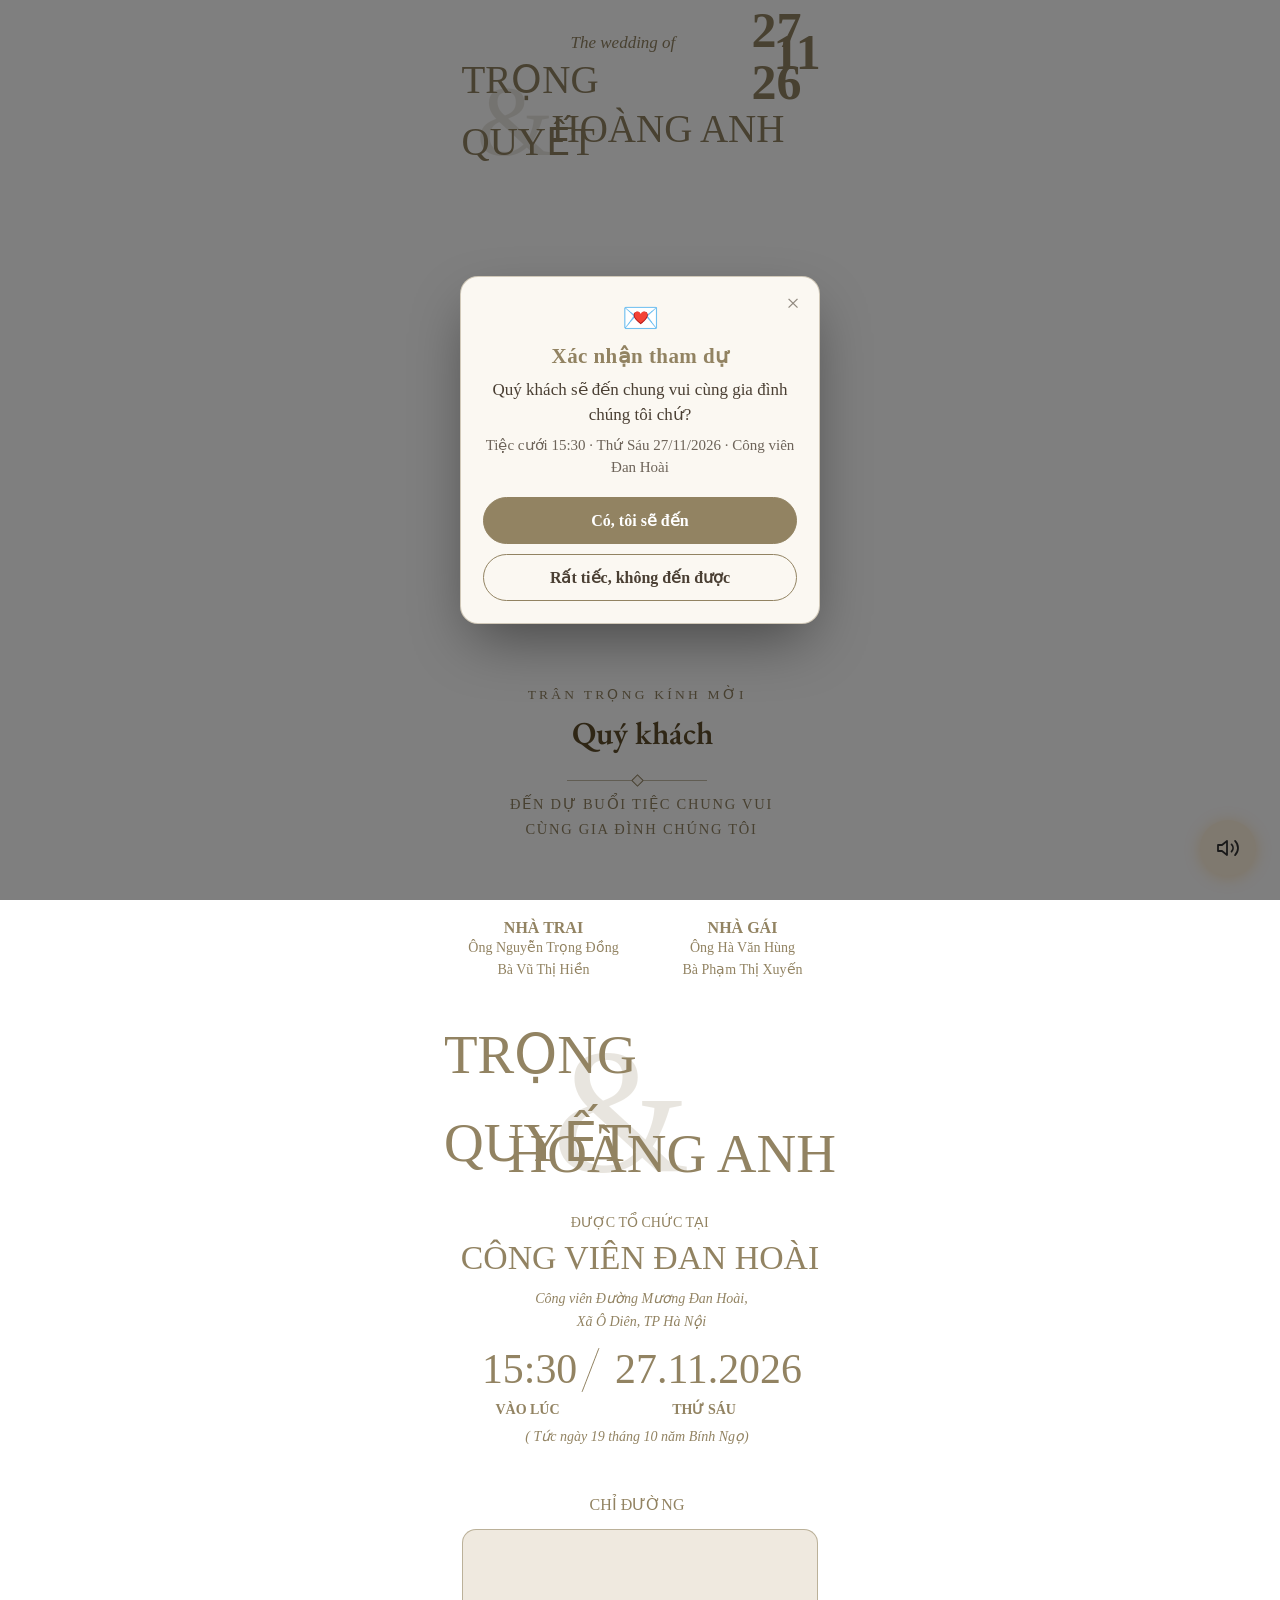
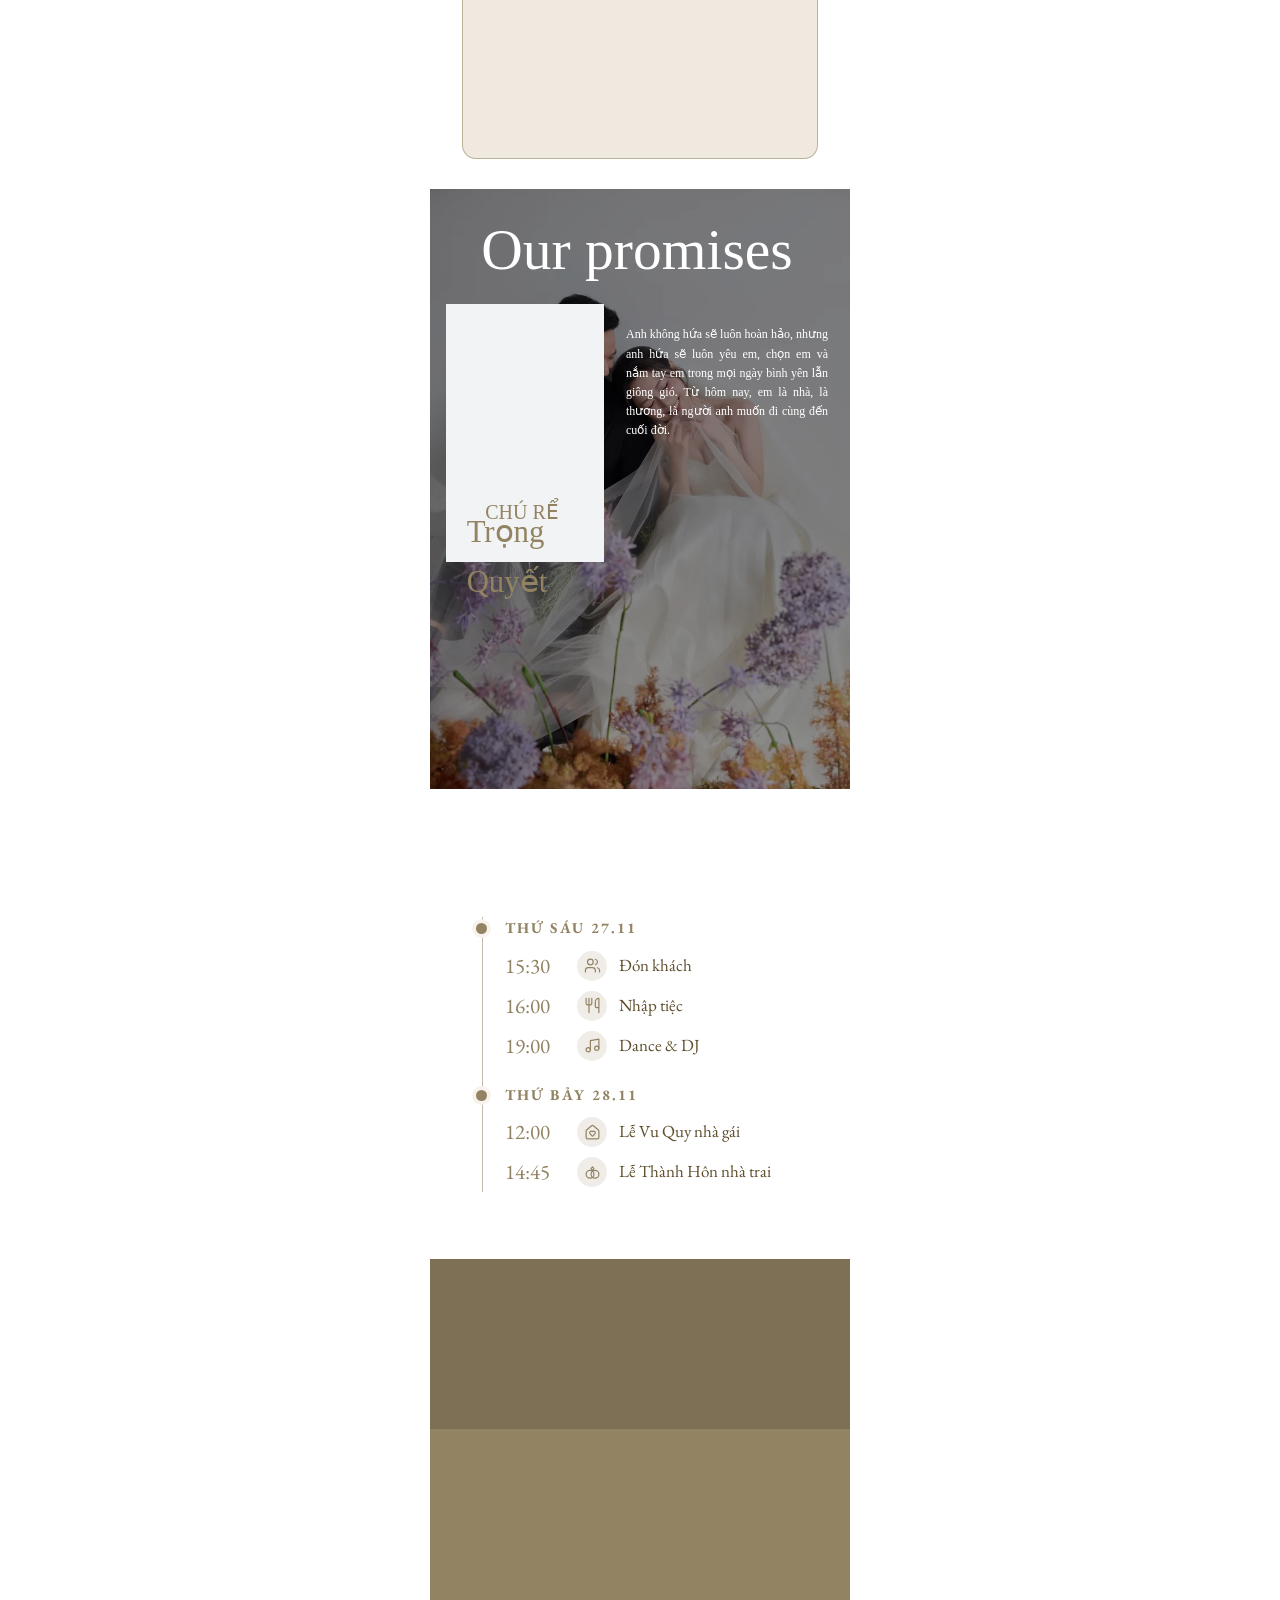
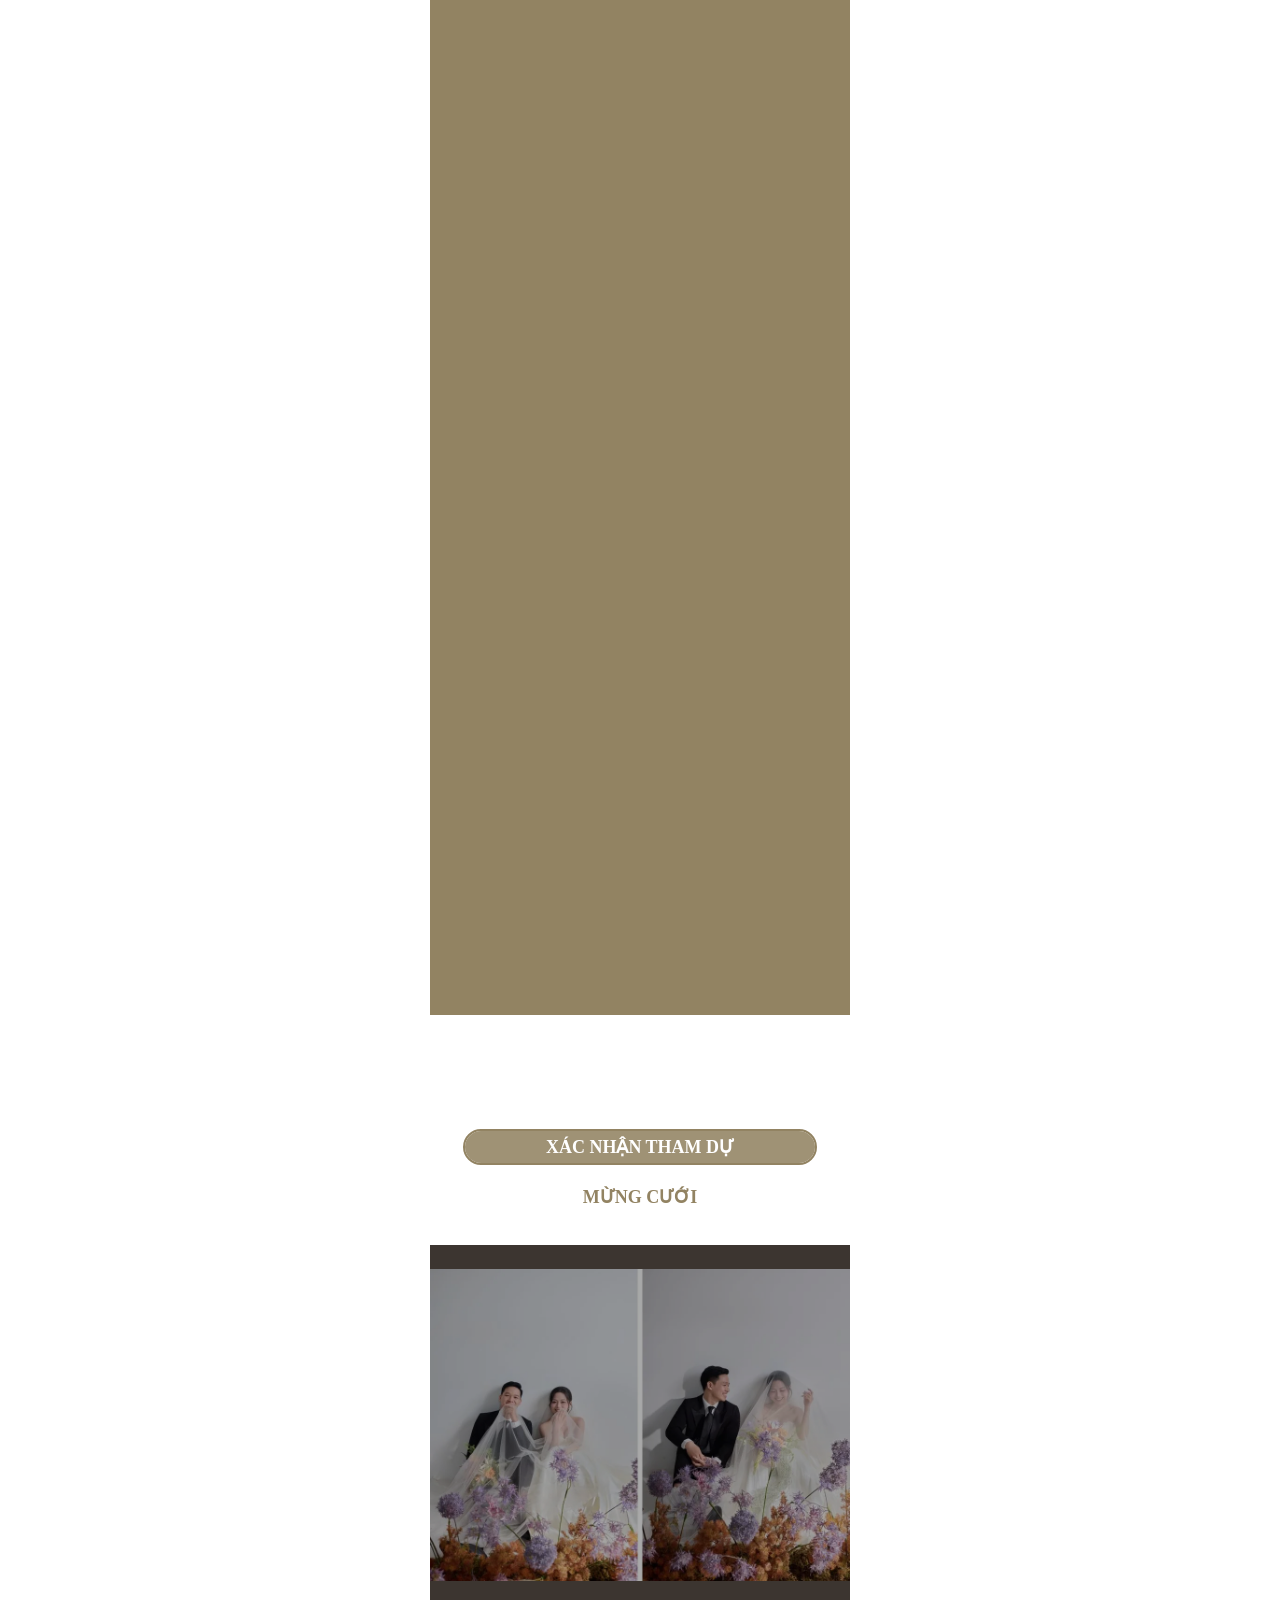
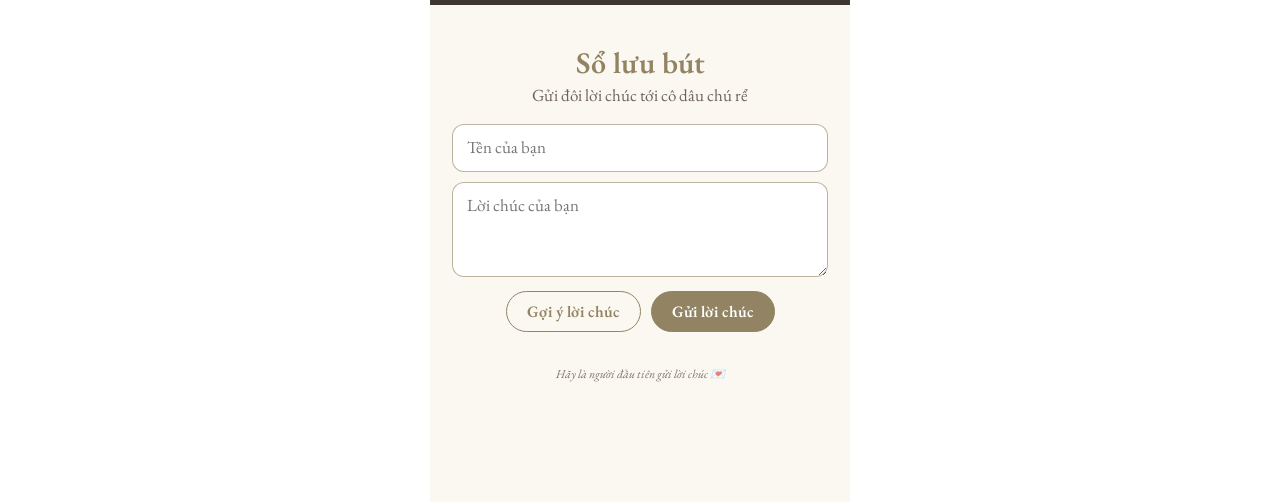
==== thiep-1/index.html @ b11c0b71 "Timeline có biểu tượng theo từng mốc; thiệp nhà gái vẫn để chú rể và bố mẹ chú rể trước Co-Authored-" ====
<!DOCTYPE html>
<!-- saved from url=(0050)https://trongquyet.github.io/thiepcuoi/thiep-1/ -->
<html lang="vi" data-ldp-password-toggle-bound="true"><head><meta http-equiv="Content-Type" content="text/html; charset=UTF-8"><title>Trọng Quyết &amp; Hoàng Anh Wedding</title><meta http-equiv="Cache-Control" content="no-cache"><meta http-equiv="X-UA-Compatible" content="IE=edge"><meta http-equiv="Expires" content="-1"><meta name="keywords" content=""><meta name="description" content="Trọng Quyết &amp; Hoàng Anh Wedding"><script type="text/javascript">window.ladi_viewport=function(){var a=document,j=a.getElementById("viewport");if(!j){j=a.createElement("meta");j.id="viewport";j.name="viewport";a.head.appendChild(j);}j.setAttribute("content","width=420");};window.ladi_viewport();window.ladi_fbq_data = [];window.ladi_fbq = function () {window.ladi_fbq_data.push(arguments);};window.ladi_ttq_data = [];window.ladi_ttq = function () {window.ladi_ttq_data.push(arguments);};</script><meta id="viewport" name="viewport" content="width=420"><link rel="canonical" href="https://trongquyet.github.io/thiepcuoi/thiep-1/"><meta property="og:url" content="https://trongquyet.github.io/thiepcuoi/thiep-1/"><meta property="og:title" content="Trọng Quyết &amp; Hoàng Anh Wedding"><meta property="og:type" content="website"><meta property="og:image" content="https://trongquyet.github.io/thiepcuoi/covers/share/thiep-1.jpg"><meta property="og:description" content="Trọng Quyết &amp; Hoàng Anh Wedding"><meta name="format-detection" content="telephone=no"><link rel="dns-prefetch"><link rel="preconnect" href="https://fonts.googleapis.com/" crossorigin=""><link rel="preconnect" href="https://fonts.gstatic.com/" crossorigin=""><link rel="preconnect" href="https://w.ladicdn.com/" crossorigin=""><link rel="preconnect" href="https://s.ladicdn.com/" crossorigin=""><link rel="preconnect" href="https://api1.ldpform.com/" crossorigin=""><link rel="preconnect" href="https://a.ladipage.com/" crossorigin=""><link rel="preconnect" href="https://api.sales.ldpform.net/" crossorigin=""><link rel="stylesheet" href="assets/fonts.css" as="style" onload="this.onload = null; this.rel = 'stylesheet';"><link rel="preload" href="assets/ladipagev3.min.js" as="script"><style id="style_ladi" type="text/css">a,abbr,acronym,address,applet,article,aside,audio,b,big,blockquote,body,button,canvas,caption,center,cite,code,dd,del,details,dfn,div,dl,dt,em,embed,fieldset,figcaption,figure,footer,form,h1,h2,h3,h4,h5,h6,header,hgroup,html,i,iframe,img,input,ins,kbd,label,legend,li,mark,menu,nav,object,ol,output,p,pre,q,ruby,s,samp,section,select,small,span,strike,strong,sub,summary,sup,table,tbody,td,textarea,tfoot,th,thead,time,tr,tt,u,ul,var,video{margin:0;padding:0;border:0;outline:0;font-size:100%;font:inherit;vertical-align:baseline;box-sizing:border-box;-webkit-font-smoothing:antialiased;-moz-osx-font-smoothing:grayscale}article,aside,details,figcaption,figure,footer,header,hgroup,menu,nav,section{display:block}body{line-height:1}a{text-decoration:none}ol,ul{list-style:none}blockquote,q{quotes:none}blockquote:after,blockquote:before,q:after,q:before{content:'';content:none}table{border-collapse:collapse;border-spacing:0}.ladi-loading{z-index:900000000000;position:fixed;width:100%;height:100%;top:0;left:0;background-color:rgba(0,0,0,.1)}.ladi-loading .loading{width:80px;height:80px;top:0;left:0;bottom:0;right:0;margin:auto;overflow:hidden;position:absolute}.ladi-loading .loading div{position:absolute;width:6px;height:6px;background:#fff;border-radius:50%;animation:ladi-loading 1.2s linear infinite}.ladi-loading .loading div:nth-child(1){animation-delay:0s;top:37px;left:66px}.ladi-loading .loading div:nth-child(2){animation-delay:-.1s;top:22px;left:62px}.ladi-loading .loading div:nth-child(3){animation-delay:-.2s;top:11px;left:52px}.ladi-loading .loading div:nth-child(4){animation-delay:-.3s;top:7px;left:37px}.ladi-loading .loading div:nth-child(5){animation-delay:-.4s;top:11px;left:22px}.ladi-loading .loading div:nth-child(6){animation-delay:-.5s;top:22px;left:11px}.ladi-loading .loading div:nth-child(7){animation-delay:-.6s;top:37px;left:7px}.ladi-loading .loading div:nth-child(8){animation-delay:-.7s;top:52px;left:11px}.ladi-loading .loading div:nth-child(9){animation-delay:-.8s;top:62px;left:22px}.ladi-loading .loading div:nth-child(10){animation-delay:-.9s;top:66px;left:37px}.ladi-loading .loading div:nth-child(11){animation-delay:-1s;top:62px;left:52px}.ladi-loading .loading div:nth-child(12){animation-delay:-1.1s;top:52px;left:62px}@keyframes ladi-loading{0%,100%,20%,80%{transform:scale(1)}50%{transform:scale(1.5)}}.ladipage-message{position:fixed;width:100%;height:100%;top:0;left:0;z-index:10000000000;background:rgba(0,0,0,.3)}.ladipage-message .ladipage-message-box{width:400px;max-width:calc(100% - 50px);height:160px;border:1px solid rgba(0,0,0,.3);background-color:#fff;position:fixed;top:calc(50% - 155px);left:0;right:0;margin:auto;border-radius:10px}.ladipage-message .ladipage-message-box span{display:block;background-color:rgba(6,21,40,.05);color:#000;padding:12px 15px;font-weight:600;font-size:16px;line-height:16px;border-top-left-radius:10px;border-top-right-radius:10px}.ladipage-message .ladipage-message-box .ladipage-message-text{display:-webkit-box;font-size:14px;padding:0 20px;margin-top:16px;line-height:20px;-webkit-line-clamp:3;-webkit-box-orient:vertical;overflow:hidden;text-overflow:ellipsis;word-break:break-word}.ladipage-message .ladipage-message-box .ladipage-message-close{display:block;position:absolute;right:15px;bottom:10px;margin:0 auto;padding:10px 0;border:none;width:80px;text-transform:uppercase;text-align:center;color:#000;background-color:#e6e6e6;border-radius:5px;text-decoration:none;font-size:14px;line-height:14px;font-weight:600;cursor:pointer;outline:0}.lightbox-screen{display:none;position:fixed;width:100%;height:100%;top:0;left:0;bottom:0;right:0;margin:auto;z-index:9000000080;background:#7f7f7f;user-select:none;-webkit-user-select:none;-moz-user-select:none;-ms-user-select:none}.lightbox-screen *{user-select:none;-webkit-user-select:none;-moz-user-select:none;-ms-user-select:none}.lightbox-screen img{-webkit-user-drag:none;-khtml-user-drag:none;-moz-user-drag:none;-o-user-drag:none;user-drag:none;pointer-events:auto}.lightbox-screen .lightbox-close{position:absolute;z-index:9000000090;cursor:pointer}.lightbox-screen .lightbox-hidden{display:none}.lightbox-screen .lightbox-close{width:16px;height:16px;margin:10px;background-repeat:no-repeat;background-position:center center;background-image:url("data:image/svg+xml;utf8, %3Csvg%20width%3D%2224%22%20height%3D%2224%22%20viewBox%3D%220%200%2024%2024%22%20xmlns%3D%22http%3A%2F%2Fwww.w3.org%2F2000%2Fsvg%22%20fill%3D%22%23fff%22%3E%3Cpath%20fill-rule%3D%22evenodd%22%20clip-rule%3D%22evenodd%22%20d%3D%22M23.4144%202.00015L2.00015%2023.4144L0.585938%2022.0002L22.0002%200.585938L23.4144%202.00015Z%22%3E%3C%2Fpath%3E%3Cpath%20fill-rule%3D%22evenodd%22%20clip-rule%3D%22evenodd%22%20d%3D%22M2.00015%200.585938L23.4144%2022.0002L22.0002%2023.4144L0.585938%202.00015L2.00015%200.585938Z%22%3E%3C%2Fpath%3E%3C%2Fsvg%3E")}.lightbox-screen img.lightbox-item{max-width:none}.lightbox-gallery-track{touch-action:none;display:flex;align-items:center;justify-content:center}.lightbox-gallery-track .lightbox-gallery-preview,.lightbox-gallery-track .lightbox-item{will-change:transform;backface-visibility:hidden;margin:0!important;transform-origin:center center;position:absolute;left:50%;top:50%}.lightbox-nav-btn{position:fixed;top:50%;transform:translateY(-50%);width:50px;height:50px;background-color:rgba(0,0,0,.5);color:#fff;border-radius:50%;display:flex;justify-content:center;align-items:center;cursor:pointer;z-index:9999;user-select:none;font-size:24px;font-weight:700}.lightbox-nav-btn:hover{background-color:rgba(0,0,0,.8)}.lightbox-prev{left:20px}.lightbox-next{right:20px}*{-webkit-tap-highlight-color:#fff0}body{font-size:12px;-ms-text-size-adjust:none;-moz-text-size-adjust:none;-o-text-size-adjust:none;-webkit-text-size-adjust:none;background-color:#fff}.overflow-hidden{overflow:hidden}.ladi-transition{transition:all 150ms linear 0s}.z-index-1{z-index:1}.opacity-0{opacity:0}.height-0{height:0!important}.pointer-events-none{pointer-events:none}.transition-parent-collapse-height{transition:height 150ms linear 0s}.transition-parent-collapse-top{transition:top 150ms linear 0s}.transition-readmore{transition:height 350ms linear 0s}.transition-collapse{transition:height 150ms linear 0s}body.grab{cursor:grab}.ladi-wraper{width:100%;min-height:100%;overflow:hidden;touch-action:manipulation}.ladi-container{position:relative;margin:0 auto;height:100%}.ladi-overlay{position:absolute;top:0;left:0;height:100%;width:100%;pointer-events:none}.ladi-element{position:absolute}@media (hover: hover) {.ladi-check-hover {opacity: 0;}}.ladi-section {margin: 0 auto;position: relative;}.ladi-section[data-tab-id]{display: none;}.ladi-section.selected[data-tab-id]{display: block;}.ladi-section .ladi-section-background {position: absolute;width: 100%;height: 100%;top: 0;left: 0;pointer-events: none;overflow: hidden;}.ladi-box {position: absolute;width: 100%;height: 100%;overflow: hidden;}#SECTION_POPUP .ladi-container {z-index: 90000070;}#SECTION_POPUP .ladi-container > .ladi-element {z-index: 90000070;position: fixed;display: none;}#SECTION_POPUP .ladi-container > .ladi-element[data-fixed-close="true"] {position: relative !important;}#SECTION_POPUP .ladi-container > .ladi-element.hide-visibility {display: block !important;visibility: hidden !important;}#SECTION_POPUP .popup-close {position: absolute;right: 0px;top: 0px;z-index: 9000000080;cursor: pointer;width: 16px;height: 16px;margin: 10px;background-repeat: no-repeat;background-position: center center;background-image: url("data:image/svg+xml;utf8, %3Csvg%20width%3D%2224%22%20height%3D%2224%22%20viewBox%3D%220%200%2024%2024%22%20xmlns%3D%22http%3A%2F%2Fwww.w3.org%2F2000%2Fsvg%22%20fill%3D%22%23000%22%3E%3Cpath%20fill-rule%3D%22evenodd%22%20clip-rule%3D%22evenodd%22%20d%3D%22M23.4144%202.00015L2.00015%2023.4144L0.585938%2022.0002L22.0002%200.585938L23.4144%202.00015Z%22%3E%3C%2Fpath%3E%3Cpath%20fill-rule%3D%22evenodd%22%20clip-rule%3D%22evenodd%22%20d%3D%22M2.00015%200.585938L23.4144%2022.0002L22.0002%2023.4144L0.585938%202.00015L2.00015%200.585938Z%22%3E%3C%2Fpath%3E%3C%2Fsvg%3E");}.ladi-popup {position: absolute;width: 100%;height: 100%;}.ladi-popup .ladi-popup-background {height: 100%;width: 100%;pointer-events: none;}.ladi-countdown {position: absolute;width: 100%;height: 100%;display: flex;}.ladi-countdown .ladi-countdown-background {position: absolute;width: 100%;height: 100%;top: 0;left: 0;background-size: inherit;background-attachment: inherit;background-origin: inherit;display: table;pointer-events: none;}.ladi-countdown .ladi-countdown-text {position: absolute;width: 100%;height: 100%;text-decoration: inherit;display: table;pointer-events: none;}.ladi-countdown .ladi-countdown-text span {display: table-cell;vertical-align: middle;}.ladi-countdown > .ladi-element {text-decoration: inherit;background-size: inherit;background-attachment: inherit;background-origin: inherit;position: relative;display: inline-block;}.ladi-countdown > .ladi-element:last-child {margin-right: 0px !important;}.ladi-button{position:absolute;width:100%;height:100%;overflow:hidden}.ladi-button:active{transform:translateY(2px);transition:transform .2s linear}.ladi-button .ladi-button-background{height:100%;width:100%;pointer-events:none;transition:inherit}.ladi-button>.ladi-button-headline,.ladi-button>.ladi-button-shape{width:100%!important;height:100%!important;top:0!important;left:0!important;display:table;user-select:none;-webkit-user-select:none;-moz-user-select:none;-ms-user-select:none}.ladi-button>.ladi-button-shape .ladi-shape{margin:auto;top:0;bottom:0}.ladi-button>.ladi-button-headline .ladi-headline{display:table-cell;vertical-align:middle}.ladi-checkout-product-cart-icon .ladi-cart-number{position:absolute;top:-2px;right:-7px;background:#f36e36;text-align:center;min-width:18px;min-height:18px;font-size:12px;font-weight:700;color:#fff;border-radius:100%;z-index:90000000;padding:3px 4px}.ladi-checkout-product-add-to-cart .ladi-button .loading-dots{width:100%;height:100%;top:0;left:0;position:absolute;display:flex;align-items:center;justify-content:center}.ladi-checkout-product-add-to-cart .ladi-button .loading-dots p{display:inline-block;font-size:32px;line-height:1;animation:.6s infinite loading}.ladi-checkout-product-add-to-cart .ladi-button .loading-dots p:first-child{animation-delay:0s}.ladi-checkout-product-add-to-cart .ladi-button .loading-dots p:nth-child(2){animation-delay:.2s}.ladi-checkout-product-add-to-cart .ladi-button .loading-dots p:nth-child(3){animation-delay:.4s}@keyframes loading{0%,100%{opacity:0}50%{opacity:1}}.ladi-form .ladi-form-checkout-bump-offer-check.multiple.checked:before,.ladi-form .ladi-form-checkout-payment-check.multiple.checked:before{--url:url("data:image/svg+xml,%0A%3Csvg%20width%3D%2224%22%20height%3D%2224%22%20viewBox%3D%220%200%2024%2024%22%20fill%3D%22none%22%20xmlns%3D%22http%3A%2F%2Fwww.w3.org%2F2000%2Fsvg%22%3E%0A%3Cpath%20d%3D%22M18.71%207.20998C18.617%207.11625%2018.5064%207.04186%2018.3846%206.99109C18.2627%206.94032%2018.132%206.91418%2018%206.91418C17.868%206.91418%2017.7373%206.94032%2017.6154%206.99109C17.4936%207.04186%2017.383%207.11625%2017.29%207.20998L9.84%2014.67L6.71%2011.53C6.61348%2011.4367%206.49954%2011.3634%206.37468%2011.3142C6.24983%2011.265%206.1165%2011.2409%205.98232%2011.2432C5.84814%2011.2455%205.71573%2011.2743%205.59265%2011.3278C5.46957%2011.3812%205.35824%2011.4585%205.265%2011.555C5.17176%2011.6515%205.09845%2011.7654%205.04924%2011.8903C5.00004%2012.0152%204.97591%2012.1485%204.97823%2012.2827C4.98055%2012.4168%205.00928%2012.5492%205.06277%2012.6723C5.11627%2012.7954%205.19348%2012.9067%205.29%2013L9.13%2016.84C9.22296%2016.9337%209.33356%2017.0081%209.45542%2017.0589C9.57728%2017.1096%209.70799%2017.1358%209.84%2017.1358C9.97201%2017.1358%2010.1027%2017.1096%2010.2246%2017.0589C10.3464%2017.0081%2010.457%2016.9337%2010.55%2016.84L18.71%208.67998C18.8115%208.58634%2018.8925%208.47269%2018.9479%208.34619C19.0033%208.21969%2019.0319%208.08308%2019.0319%207.94498C19.0319%207.80688%2019.0033%207.67028%2018.9479%207.54378C18.8925%207.41728%2018.8115%207.30363%2018.71%207.20998Z%22%20fill%3D%22%231852FA%22%2F%3E%0A%3C%2Fsvg%3E%0A");pointer-events:none;top:-1px;left:-1px;transform:none}.ladi-form,.ladi-form .ladi-form-item-container{position:absolute;width:100%;height:100%}.ladi-form>.ladi-element,.ladi-form>.ladi-element .ladi-form-item-container,.ladi-form>.ladi-element .ladi-form-item-container .ladi-form-item .ladi-form-checkbox-item span[data-checked=true],.ladi-form>.ladi-element .ladi-form-item-container .ladi-form-item .ladi-form-control:not(.ladi-form-control-select){text-transform:inherit;text-decoration:inherit;text-align:inherit;letter-spacing:inherit;color:inherit;background-size:inherit;background-attachment:inherit;background-origin:inherit}.ladi-form .ladi-button>.ladi-button-headline{color:initial;font-size:initial;font-weight:initial;text-transform:initial;text-decoration:initial;font-style:initial;text-align:initial;letter-spacing:initial;line-height:initial}.ladi-form [data-form-checkout-item=bump_offer] .ladi-form-item,.ladi-form>[data-quantity=true] .ladi-form-item-container{overflow:hidden}.ladi-form>.ladi-element .ladi-form-item-container .ladi-form-item{text-transform:inherit;text-decoration:inherit;text-align:inherit;letter-spacing:inherit;color:inherit}.ladi-form>.ladi-element .ladi-form-item-container .ladi-form-item-background{background-size:inherit;background-attachment:inherit;background-origin:inherit}.ladi-form>.ladi-element .ladi-form-item-container .ladi-form-item .ladi-form-control-select{-webkit-appearance:none;-moz-appearance:none;appearance:none;background-size:9px 6px!important;background-position:right .5rem center;background-repeat:no-repeat;padding-right:24px;text-transform:inherit;text-align:inherit;letter-spacing:inherit;color:inherit;background-size:inherit;background-attachment:inherit;background-origin:inherit}.ladi-form>.ladi-element .ladi-form-item-container .ladi-form-item .ladi-form-checkbox-item,.ladi-form>.ladi-element .ladi-form-item-container .ladi-form-item .ladi-form-checkbox-item span[data-checked=false]{text-transform:inherit;text-align:inherit;letter-spacing:inherit;background-size:inherit;background-attachment:inherit;background-origin:inherit;color:inherit}.ladi-form>.ladi-element .ladi-form-item-container .ladi-form-item .ladi-form-control-select-2{width:calc(100% / 2 - 5px);max-width:calc(100% / 2 - 5px);min-width:calc(100% / 2 - 5px)}.ladi-form>.ladi-element .ladi-form-item-container .ladi-form-item .ladi-form-control-select-2:nth-child(3),.ladi-form>.ladi-element .ladi-form-item-container .ladi-form-item .ladi-form-control-select-3:nth-child(3),.ladi-form>.ladi-element .ladi-form-item-container .ladi-form-item .ladi-form-control-select-3:nth-child(4){margin-left:7.5px}.ladi-form>.ladi-element .ladi-form-item-container .ladi-form-item .ladi-form-control-select-3{width:calc(100% / 3 - 5px);max-width:calc(100% / 3 - 5px);min-width:calc(100% / 3 - 5px)}.ladi-form>.ladi-element .ladi-form-item-container .ladi-form-item .ladi-form-control-select option{color:initial}.ladi-form>.ladi-element .ladi-form-item-container .ladi-form-item .ladi-form-control-select:not([data-selected=""]){text-decoration:inherit}.ladi-form>.ladi-element .ladi-form-item-container .ladi-form-item .ladi-form-checkbox-item{text-decoration:inherit;vertical-align:middle}.ladi-form>.ladi-element .ladi-form-item-container .ladi-form-item .ladi-form-checkbox-box-item{display:inline-block;width:fit-content}.ladi-form>.ladi-element .ladi-form-item-container .ladi-form-item .ladi-form-checkbox-item span{user-select:none;-webkit-user-select:none;-moz-user-select:none;-ms-user-select:none}.ladi-form .ladi-form-item-title-value{font-weight:700;word-break:break-word}.ladi-form .ladi-form-label-container{position:relative;width:100%}.ladi-form .ladi-form-control-file{background-repeat:no-repeat;background-position:calc(100% - 5px) center}.ladi-form .ladi-form-label-container .ladi-form-label-item{display:inline-block;cursor:pointer;position:relative;border-radius:0!important;user-select:none;-webkit-user-select:none;-moz-user-select:none;-ms-user-select:none}.ladi-form .ladi-form-label-container .ladi-form-label-item.image{background-size:cover;background-repeat:no-repeat;background-position:center}.ladi-form .ladi-form-label-container .ladi-form-label-item.no-value{display:none!important}.ladi-form .ladi-form-label-container .ladi-form-label-item.text.disabled{opacity:.35}.ladi-form .ladi-form-label-container .ladi-form-label-item.image.disabled{opacity:.2}.ladi-form .ladi-form-label-container .ladi-form-label-item.color.disabled{opacity:.15}.ladi-form .ladi-form-label-container .ladi-form-label-item.selected:before{content:'';width:0;height:0;bottom:-1px;right:-1px;position:absolute;border-width:0 0 15px 15px;border-color:transparent;border-style:solid}.ladi-form .ladi-form-label-container .ladi-form-label-item.selected:after{content:'';background-image:url("data:image/svg+xml;utf8,%3Csvg xmlns='http://www.w3.org/2000/svg' enable-background='new 0 0 12 12' viewBox='0 0 12 12' x='0' fill='%23fff' y='0'%3E%3Cg%3E%3Cpath d='m5.2 10.9c-.2 0-.5-.1-.7-.2l-4.2-3.7c-.4-.4-.5-1-.1-1.4s1-.5 1.4-.1l3.4 3 5.1-7c .3-.4 1-.5 1.4-.2s.5 1 .2 1.4l-5.7 7.9c-.2.2-.4.4-.7.4 0-.1 0-.1-.1-.1z'%3E%3C/path%3E%3C/g%3E%3C/svg%3E");background-repeat:no-repeat;background-position:bottom right;width:7px;height:7px;bottom:0;right:0;position:absolute}.ladi-form .ladi-form-item{width:100%;height:100%;position:absolute}.ladi-form .ladi-form-item-background{position:absolute;width:100%;height:100%;top:0;left:0;pointer-events:none}.ladi-form .ladi-form-item.ladi-form-checkbox{height:auto;padding:0 5px}.ladi-form .ladi-form-item .ladi-form-control{background-color:transparent;min-width:100%;min-height:100%;max-width:100%;max-height:100%;width:100%;height:100%;padding:0 5px;color:inherit;font-size:inherit;border:none}.ladi-form .ladi-form-item.ladi-form-checkbox.ladi-form-checkbox-vertical .ladi-form-checkbox-item{margin-top:0!important;margin-left:0!important;margin-right:0!important;display:flex;align-items:center;border:none}.ladi-form .ladi-form-item.ladi-form-checkbox.ladi-form-checkbox-horizontal .ladi-form-checkbox-item{margin-top:0!important;margin-left:0!important;margin-right:10px!important;display:inline-flex;align-items:center;border:none;position:relative}.ladi-form .ladi-form-item.ladi-form-checkbox .ladi-form-checkbox-item input{margin-right:5px;display:block}.ladi-form .ladi-form-item.ladi-form-checkbox .ladi-form-checkbox-item span{cursor:default;word-break:break-word}.ladi-form .ladi-form-item textarea.ladi-form-control{resize:none;padding:5px}.ladi-form .ladi-button{cursor:pointer}.ladi-form .ladi-button .ladi-headline{cursor:pointer;user-select:none}.ladi-form .ladi-element .ladi-form-otp::-webkit-inner-spin-button,.ladi-form .ladi-element .ladi-form-otp::-webkit-outer-spin-button{-webkit-appearance:none;margin:0}.ladi-form .ladi-element .ladi-form-item .button-get-code{display:none;position:absolute;right:0;top:0;bottom:0;margin:auto 0;line-height:initial;padding:5px 10px;height:max-content;cursor:pointer;user-select:none;-webkit-user-select:none;-moz-user-select:none;-ms-user-select:none}.ladi-form .ladi-element .ladi-form-item .button-get-code.hide-visibility{display:block!important;visibility:hidden!important}.ladi-form .ladi-form-checkout-bump-offer-product.option-2,.ladi-form .ladi-form-item.otp-resend .button-get-code,.ladi-form [data-form-checkout-item=payment] .ladi-form-checkout-payment-content div>span{display:block}.ladi-form .ladi-form-item.otp-countdown:before{content:attr(data-countdown-time) "s";position:absolute;top:0;bottom:0;margin:auto 0;height:max-content;line-height:initial}.ladi-form [data-variant=true] select option[disabled]{background:#fff;color:#b8b8b8!important}.ladi-google-recaptcha-checkbox{position:absolute;display:inline-block;transform:translateY(-100%);margin-top:-5px;z-index:90000010}.ladi-element[data-form-checkout-item]{padding:0}.ladi-form .ladi-form-checkout-title{margin-bottom:8px}.ladi-form .ladi-element[data-form-checkout-item] .ladi-form-item,.ladi-form .ladi-element[data-form-checkout-item] .ladi-form-item-container{height:auto!important;position:unset!important}.ladi-form .ladi-form-checkout-box{gap:12px;display:flex;flex-flow:column;margin:8px 12px;margin-top:14px!important;padding-bottom:14px;border-left:none!important;border-right:none!important;border-top:none!important;border-radius:0!important}.ladi-form .ladi-form-checkout-box:last-child{border:none!important;padding-bottom:4px}.ladi-form .ladi-form-checkout-box:first-child,.ladi-form .ladi-form-checkout-bump-offer-product .item-product:first-child{margin-top:0}.ladi-form .ladi-form-checkout-payment-item{display:flex;flex-flow:row;gap:12px;align-items:center;--check-size:18px;--width-quantity:65px}.ladi-form .ladi-form-checkout-payment-check{--border-size:1px;width:var(--check-size);height:var(--check-size);flex:0 0 var(--check-size);border:var(--border-size) solid;border-radius:100%;display:block;position:relative}.ladi-form .ladi-form-checkout-payment-check.checked:before{content:"";width:calc(var(--check-size)/ 2);height:calc(var(--check-size)/ 2);border-radius:inherit;display:block;position:absolute;top:0;left:0;transform:translate(calc(50% - var(--border-size)),calc(50% - var(--border-size)))}.ladi-form .ladi-form-checkout-bump-offer-check.multiple,.ladi-form .ladi-form-checkout-payment-check.multiple{border-radius:4px}.ladi-form .ladi-form-checkout-payment-check.multiple.checked:before{content:"";-webkit-mask-image:var(--url);mask-image:var(--url);width:var(--check-size);height:var(--check-size);-webkit-mask-size:var(--check-size);mask-size:var(--check-size);background-color:#fff;position:absolute}.ladi-form .ladi-form-checkout-payment-content,.ladi-form .ladi-form-checkout-product-content{display:flex;flex-flow:row;--gap:10px;gap:var(--gap);align-items:center;width:calc(100% - var(--width-quantity) - var(--check-size) - var(--gap) * 2)}.ladi-form .ladi-form-checkout-payment-content img,.ladi-form .ladi-form-checkout-product-content img{width:36px;max-height:36px;border-radius:4px}.ladi-form .ladi-form-checkout-payment-content div,.ladi-form .ladi-form-checkout-product-content div{display:flex;flex-flow:column}.ladi-form .ladi-form-checkout-payment-content div>span,.ladi-form .ladi-form-checkout-product-content div>span{font-size:inherit}.ladi-form .ladi-form-checkout-payment-content div>span.small,.ladi-form .ladi-form-checkout-product-content div>span.small{font-size:80%;opacity:.8}.ladi-form .ladi-form-checkout-payment-content div .price.price-compare,.ladi-form .ladi-form-checkout-product-content div .price.price-compare{display:flex;align-items:center;gap:8px;flex-direction:row!important}.ladi-form .ladi-form-checkout-payment-quantity,.ladi-form .ladi-form-checkout-product-quantity{position:relative;--icon-size:calc(var(--check-size) * 0.8)}.ladi-form .ladi-form-checkout-payment-quantity input,.ladi-form .ladi-form-checkout-product-quantity input{padding:4px calc(var(--check-size)) 4px 8px;border-radius:8px;position:relative;width:var(--width-quantity);min-height:34px;border:1px solid;background-color:transparent;top:0;left:0;display:block}.ladi-form .ladi-form-checkout-payment-quantity input::-webkit-inner-spin-button,.ladi-form .ladi-form-checkout-payment-quantity input::-webkit-outer-spin-button{-webkit-appearance:none;margin:0}.ladi-form .ladi-form-checkout-payment-quantity .up{width:var(--icon-size);height:var(--icon-size);top:-1px;right:5px;cursor:pointer;display:block;position:absolute}.ladi-form .ladi-form-checkout-payment-quantity .up:before{content:'';--url:url("data:image/svg+xml,%3Csvg%20width%3D%2216%22%20height%3D%2216%22%20viewBox%3D%220%200%2016%2016%22%20fill%3D%22none%22%20xmlns%3D%22http%3A%2F%2Fwww.w3.org%2F2000%2Fsvg%22%3E%3Cpath%20fill-rule%3D%22evenodd%22%20clip-rule%3D%22evenodd%22%20d%3D%22M3.14645%206.14645C3.34171%205.95118%203.65829%205.95118%203.85355%206.14645L8%2010.2929L12.1464%206.14645C12.3417%205.95118%2012.6583%205.95118%2012.8536%206.14645C13.0488%206.34171%2013.0488%206.65829%2012.8536%206.85355L8.35355%2011.3536C8.15829%2011.5488%207.84171%2011.5488%207.64645%2011.3536L3.14645%206.85355C2.95118%206.65829%202.95118%206.34171%203.14645%206.14645Z%22%20fill%3D%22black%22%20transform%3D%22rotate(180%208%208)%22%2F%3E%3C%2Fsvg%3E");-webkit-mask-image:var(--url);mask-image:var(--url);display:block;position:absolute;width:var(--icon-size);height:var(--icon-size);pointer-events:none;top:4px;left:2px;-webkit-mask-size:var(--icon-size);mask-size:var(--icon-size)}.ladi-form .ladi-form-checkout-payment-quantity .down{width:var(--icon-size);height:var(--icon-size);right:5px;cursor:pointer;display:block;position:absolute;bottom:3px}.ladi-form .ladi-form-checkout-payment-quantity .down:before{content:'';--url:url("data:image/svg+xml,%3Csvg%20width%3D%2216%22%20height%3D%2216%22%20viewBox%3D%220%200%2016%2016%22%20fill%3D%22none%22%20xmlns%3D%22http%3A%2F%2Fwww.w3.org%2F2000%2Fsvg%22%3E%0A%3Cpath%20fill-rule%3D%22evenodd%22%20clip-rule%3D%22evenodd%22%20d%3D%22M3.14645%206.14645C3.34171%205.95118%203.65829%205.95118%203.85355%206.14645L8%2010.2929L12.1464%206.14645C12.3417%205.95118%2012.6583%205.95118%2012.8536%206.14645C13.0488%206.34171%2013.0488%206.65829%2012.8536%206.85355L8.35355%2011.3536C8.15829%2011.5488%207.84171%2011.5488%207.64645%2011.3536L3.14645%206.85355C2.95118%206.65829%202.95118%206.34171%203.14645%206.14645Z%22%20fill%3D%22black%22%2F%3E%0A%3C%2Fsvg%3E");-webkit-mask-image:var(--url);mask-image:var(--url);display:block;position:absolute;width:var(--icon-size);height:var(--icon-size);pointer-events:none;left:2px;-webkit-mask-size:var(--icon-size);mask-size:var(--icon-size)}.ladi-form [data-form-checkout-item=payment] .ladi-form-item{display:table}.ladi-form [data-form-checkout-item=payment] .ladi-form-item .ladi-form-checkout-payment-content{width:calc(100% - 18px)}.ladi-form [data-form-checkout-item=payment] .ladi-form-item .ladi-form-checkout-payment-content div{display:table-cell;vertical-align:middle;padding:0 6px;cursor:pointer;width:100%;position:relative}.ladi-form [data-form-checkout-item=payment] .ladi-form-item .ladi-form-checkout-payment-content div.arrow:before{content:'';--url:url("data:image/svg+xml,%3Csvg%20width%3D%2216%22%20height%3D%2216%22%20viewBox%3D%220%200%2016%2016%22%20fill%3D%22none%22%20xmlns%3D%22http%3A%2F%2Fwww.w3.org%2F2000%2Fsvg%22%3E%0A%3Cpath%20fill-rule%3D%22evenodd%22%20clip-rule%3D%22evenodd%22%20d%3D%22M6.14645%203.14645C6.34171%202.95118%206.65829%202.95118%206.85355%203.14645L11.3536%207.64645C11.5488%207.84171%2011.5488%208.15829%2011.3536%208.35355L6.85355%2012.8536C6.65829%2013.0488%206.34171%2013.0488%206.14645%2012.8536C5.95118%2012.6583%205.95118%2012.3417%206.14645%2012.1464L10.2929%208L6.14645%203.85355C5.95118%203.65829%205.95118%203.34171%206.14645%203.14645Z%22%20fill%3D%22black%22%2F%3E%0A%3C%2Fsvg%3E");-webkit-mask-image:var(--url);mask-image:var(--url);position:absolute;width:20px;height:20px;top:0;right:0;bottom:0;display:block;margin:auto;-webkit-mask-size:100%;mask-size:100%}.ladi-form [data-form-checkout-item=total_price]{display:flex;flex-flow:column;gap:3px;justify-content:center}.ladi-form [data-form-checkout-item=total_price] .line{display:inline-flex;justify-content:space-between;align-items:center}.ladi-form [data-form-checkout-item=total_price] .title-number-price.big,.ladi-form [data-form-checkout-item=total_price] .title-price.big{font-weight:700;font-size:130%}.ladi-form [data-form-checkout-item=total_price] .title-number-price{font-size:115%}.ladi-form [data-form-checkout-item=total_price] .space{border-top:1px solid;margin:15px 0 10px}.ladi-form .ladi-form-checkout-bump-offer-checkbox{display:flex;flex-flow:row;gap:8px;padding:8px;margin:12px 8px 0;border-radius:8px;align-items:center;--check-size-bumpoffer:18px;--width-quantity-bumpoffer:60px}.ladi-form .ladi-form-checkout-bump-offer-checkbox.checkbox-bump-offer-1{background-color:#3c72f9;margin:0}.ladi-form .ladi-form-checkout-bump-offer-checkbox.checkbox-bump-offer-1 p{color:#fff}.ladi-form .ladi-form-checkout-bump-offer-checkbox.checkbox-bump-offer-2{background-color:#fde298;margin:12px 0 4px}.ladi-form .ladi-form-checkout-bump-offer-checkbox.checkbox-bump-offer-3{background-color:#f3f4f5;margin:8px 0 0;padding:4px 8px;width:max-content}.ladi-form .ladi-form-checkout-bump-offer-checkbox.checkbox-bump-offer-3 .ladi-form-checkout-bump-offer-check{width:12px;height:12px;flex:0 0 12px}.ladi-form .ladi-form-checkout-bump-offer-check{--border-size:1px;width:var(--check-size-bumpoffer);height:var(--check-size-bumpoffer);flex:0 0 var(--check-size-bumpoffer);border:var(--border-size) solid #cfd3d8;background-color:#fff;border-radius:100%;display:block;position:relative}.ladi-form .ladi-form-checkout-bump-offer-check.checked:before{content:"";width:calc(var(--check-size-bumpoffer)/ 2);height:calc(var(--check-size-bumpoffer)/ 2);border-radius:inherit;display:block;position:absolute;top:0;left:0;transform:translate(calc(50% - var(--border-size)),calc(50% - var(--border-size)))}.ladi-form .ladi-form-checkout-bump-offer-check.multiple.checked:before{content:"";-webkit-mask-image:var(--url);mask-image:var(--url);width:var(--check-size-bumpoffer);height:var(--check-size-bumpoffer);-webkit-mask-size:var(--check-size-bumpoffer);mask-size:var(--check-size-bumpoffer);background-color:#000;position:absolute}.ladi-form .ladi-form-checkout-bump-offer-checkbox.checkbox-bump-offer-3 .ladi-form-checkout-bump-offer-check.multiple.checked:before{top:-5px;left:-3px}.ladi-form .ladi-form-checkout-bump-offer-product{display:flex;flex-flow:row;gap:16px;margin:8px 12px;align-items:center;border-left:none!important;border-right:none!important;border-top:none!important;border-radius:0!important}.ladi-form .ladi-form-checkout-bump-offer-product.option-1{display:block!important;padding-bottom:8px}.ladi-form .ladi-form-item:last-child .ladi-form-checkout-bump-offer-product{border:none!important}.ladi-form .ladi-form-checkout-bump-offer-product .item-product{display:flex;gap:16px;align-items:flex-start;margin-top:16px;margin-bottom:12px}.ladi-form .ladi-form-checkout-bump-offer-product .item-product:last-child{margin-bottom:0}.ladi-form .ladi-form-checkout-bump-offer-product .item-product img{width:48px;height:48px;border-radius:4px;overflow:hidden}.ladi-form .ladi-form-checkout-bump-offer-product .item-product .item-product-title{font-size:90%;opacity:.6}.ladi-form .ladi-form-checkout-bump-offer-product .item-product .item-product-description{color:#9fa7b1;text-overflow:ellipsis;overflow:hidden;-webkit-line-clamp:2;display:-webkit-box;-webkit-box-orient:vertical}.ladi-form .ladi-form-checkout-bump-offer-product .item-detail{display:flex;flex-direction:column}.ladi-form .ladi-form-checkout-bump-offer-product .item-detail .shock-promotion-label{background-color:#ef9300;width:max-content;border-radius:4px;padding:2px 8px;color:#fff;margin-bottom:4px;font-weight:600}.ladi-form .ladi-form-checkout-bump-offer-product .item-detail .pr-name{font-weight:400;font-size:120%;line-height:1.4}.ladi-form .ladi-form-checkout-bump-offer-product .item-detail .pr-price{font-weight:400;line-height:1.4}.ladi-form .ladi-form-checkout-bump-offer-product .item-detail span a{text-decoration:line-through;opacity:.6}.ladi-form .ladi-form-checkout-bump-offer-product .item-detail .special{background-color:#e01a1a;padding:2px 8px;margin-right:6px;color:#fff;border-radius:4px;font-size:80%}.ladi-form [data-form-checkout-item=coupon_code] .content-discount-block{padding:12px;border-radius:4px;display:flex;align-items:center;justify-content:space-between}.ladi-form [data-form-checkout-item=coupon_code] .ladi-form-item{display:flex;align-items:center;justify-content:space-between}.ladi-form [data-form-checkout-item=coupon_code] .content-discount-block .title{display:flex;align-items:center;gap:8px}.ladi-form [data-form-checkout-item=coupon_code] .content-discount-block .placeholder span,.ladi-form [data-form-checkout-item=coupon_code] .content-discount-block .title span{font-weight:400;font-size:100%;line-height:1.4}.ladi-form [data-form-checkout-item=coupon_code] .content-discount-block .title i{width:16px;height:16px;mask-image:url(assets/decor/ldicon-discount-coupon.svg);display:inline-block;mask-size:cover}.ladi-form [data-form-checkout-item=coupon_code] .content-discount-block .placeholder{display:flex;align-items:center;gap:8px;cursor:pointer}.ladi-form [data-form-checkout-item=coupon_code] .content-discount-block .placeholder i{width:16px;height:16px;mask-image:url(assets/decor/new-ldicon-arrow-left.svg);display:inline-block;mask-size:cover;background-color:#6d6d6d!important}.ladi-form > .ladi-element .ladi-form-item-container .ladi-form-item .ladi-form-control-select {background-image: url("data:image/svg+xml;utf8, %3Csvg%20width%3D%2232%22%20height%3D%2224%22%20viewBox%3D%220%200%2032%2024%22%20xmlns%3D%22http%3A%2F%2Fwww.w3.org%2F2000%2Fsvg%22%3E%3Cpolygon%20points%3D%220%2C0%2032%2C0%2016%2C24%22%20style%3D%22fill%3A%20rgb(0%2C%200%2C%200)%22%3E%3C%2Fpolygon%3E%3C%2Fsvg%3E");}.ladi-group {position: absolute;width: 100%;height: 100%;}.ladi-shape {position: absolute;width: 100%;height: 100%;pointer-events: none;}.ladi-shape .ladi-cart-number {position: absolute;top: -2px;right: -7px;background: #f36e36;text-align: center;width: 18px;height: 18px;line-height: 18px;font-size: 12px;font-weight: bold;color: #fff;border-radius: 100%;}.ladi-image {position: absolute;width: 100%;height: 100%;overflow: hidden;}.ladi-image .ladi-image-background {background-repeat: no-repeat;background-position: left top;background-size: cover;background-attachment: scroll;background-origin: content-box;position: absolute;margin: 0 auto;width: 100%;height: 100%;pointer-events: none;} .ladi-headline {width: 100%;display: inline-block;word-break: break-word;background-size: cover;background-position: center center;}.ladi-headline a {text-decoration: underline;}.ladi-line {position: relative;}.ladi-line .ladi-line-container {border-bottom: 0 !important;border-right: 0 !important;width: 100%;height: 100%;}a[data-action] {user-select: none;-webkit-user-select: none;-moz-user-select: none;-ms-user-select: none;cursor: pointer;}a:visited {color: inherit;}a:link {color: inherit;}[data-opacity="0"] {opacity: 0;}[data-hidden="true"] {display: none;}[data-action="true"] {cursor: pointer;}.ladi-hidden {display: none;}.ladi-animation {-webkit-animation-fill-mode: both;animation-fill-mode: both;}.ladi-animation-hidden {visibility: hidden !important;opacity: 0 !important;}.element-click-selected {cursor: pointer;}.is-2nd-click {cursor: pointer;}.ladi-button-shape.is-2nd-click, .ladi-accordion-shape.is-2nd-click {z-index: 3;}.backdrop-popup {display: none;position: fixed;top: 0;left: 0;right: 0;bottom: 0;z-index: 90000060;}.backdrop-dropbox {display: none;position: fixed;top: 0;left: 0;right: 0;bottom: 0;z-index: 90000040;}.ladi-lazyload {background-image: none !important;}.ladi-list-paragraph ul li.ladi-lazyload:before {background-image: none !important;}.ladi-element.ladi-auto-scroll {overflow-x: auto;overflow-y: hidden;width: 100% !important;left: 0 !important;-webkit-overflow-scrolling: touch;}[data-hint]:not([data-timeout-id-copied]):before, [data-hint]:not([data-timeout-id-copied]):after {display: none !important;}.ladi-section.ladi-auto-scroll {overflow-x: auto;overflow-y: hidden;-webkit-overflow-scrolling: touch;}</style><style id="style_page" type="text/css">body {direction: ltr;}.ladi-wraper {margin: 0 auto; width: 420px;}@font-face {font-family: "TESQSSRUdVTEFSLlRURg";src: url("assets/decor/lora-regular-20260324093249-s769z.woff2") format("woff2");}@font-face {font-family: "MUZUViWSVAtUmFsclodGVuLnRZg";src: url("assets/decor/1ftv-vip-ralsihten-20260501143519-ofsyw.woff2") format("woff2");}@font-face {font-family: "VVZOSGhVGFMSdGY";src: url("assets/decor/uvnhoatay1-20260323154552-_frsi.woff2") format("woff2");}@font-face {font-family: "MUZUViWSVAtSEFTVEVHSSPVEY";src: url("assets/decor/1ftv-vip-hastegi-20260324093932-mdxk5.woff2")}@font-face {font-family: "MUZUViWSVAtQnVnYWxvLnRZg";src: url("assets/decor/1ftv-vip-bugalo-20260501143519-py-my.woff2") format("woff2");}@font-face {font-family: "MUZUViWSVAtUBhcmtsaWnLVZhbGVudGluZSdGY";src: url("assets/decor/1ftv-vip-sparkling-valentine-20260501143532-j_4kh.woff2") format("woff2");}@font-face {font-family: "MUZUViWSVAtRxhbWyYSdGY";src: url("assets/decor/1ftv-vip-glamora-20260501143519-4glpc.woff2") format("woff2");}@font-face {font-family: "MUZUViWSVAtQXJjaXReWEtQmVnYXRyaSAoMSkubRm";src: url("assets/decor/1ftv-vip-arcittya-begatri-1-20260330084338-8c9ea.woff2")}@font-face {font-family: "UZOLUvZGlzZnJhbWUubRm";src: url("assets/decor/svn-modisframe-20260623134451-zegrr.woff2")}@font-face {font-family: "MUZUViWSVAtRGVzdGlueSHbJnZWcydGY";src: url("assets/decor/1ftv-vip-destiny-gorgeous-20260501143519-dlvd7.woff2") format("woff2");}@font-face {font-family: "MUZUVlZJUEFzdHJpdGVMaWlcnktUmVndWxhcidGY";src: url("assets/decor/1ftvvipastritelinery-regular-20260501143532-xw9to.woff2") format("woff2");}@font-face {font-family: "TlZOQmyZGVtaWxlLVJlZVsYXIudHRm";src: url("assets/decor/nvnbordemile-regular-20260501143532-hcgjn.woff2") format("woff2");}@font-face {font-family: "MUZUViWSVAtRVJHSVNBLVJFRVMQVIgKDEpLkURg";src: url("assets/decor/1ftv-vip-ergisa-regular-1-20260323154552-z0mmx.woff2")}body {font-family: "Open Sans", sans-serif}</style><style id="style_element" type="text/css">#SECTION5{height: 828.395px;}#BOX28{width: 420px; height: 829.395px;top: -1px; left: 0px;}#BOX28 > .ladi-box{background-image: url("assets/decor/s750x1150-background-1-20260323160459-oojeq.webp"); background-size: cover; background-origin: content-box; background-position: center bottom; background-repeat: repeat; background-attachment: scroll;}#IMAGE149{width: 283.975px; height: 361.595px;top: 232px; left: 46.5125px;}#IMAGE149 > .ladi-image > .ladi-image-background{width: 382.42px; height: 380.527px;top: -7.57267px; left: -54.9018px;background-image: url("assets/decor/s700x700-element-thiep-23-20260618160115-ff0b9.webp");}#HEADLINE245{width: 264px;top: 49px; left: 31.513px;}#HEADLINE245 > .ladi-headline,#HEADLINE246 > .ladi-headline{font-family: MUZUViWSVAtRGVzdGlueSHbJnZWcydGY; font-size: 39px; line-height: 1.6; color: rgb(146, 131, 98); text-transform: uppercase; text-align: left;}#HEADLINE246{width: 290px;top: 98px; left: 121.513px;}#HEADLINE247{width: 54px;top: 42px; left: 46.5125px;}#HEADLINE247 > .ladi-headline{font-family: MUZUViWSVAtUBhcmtsaWnLVZhbGVudGluZSdGY; font-size: 99px; line-height: 1.6; color: rgb(146, 131, 98); text-align: left;opacity: 0.18;}#HEADLINE248{width: 181px;top: 29px; left: 140.513px;}#HEADLINE248 > .ladi-headline{font-family: MUZUVlZJUEFzdHJpdGVMaWlcnktUmVndWxhcidGY; font-size: 17px; font-style: italic; line-height: 1.6; color: rgb(146, 131, 98); text-align: left;}#HEADLINE249,#HEADLINE250,#HEADLINE251{width: 68px;}#HEADLINE249{top: -10px; left: 321.513px;}#HEADLINE249 > .ladi-headline,#HEADLINE250 > .ladi-headline,#HEADLINE251 > .ladi-headline{font-family: TlZOQmyZGVtaWxlLVJlZVsYXIudHRm; font-size: 50px; font-weight: bold; line-height: 1.6; color: rgb(146, 131, 98); text-transform: uppercase; text-align: left;}#HEADLINE250{top: 12px; left: 343.513px;}#HEADLINE251{top: 42px; left: 321.513px;}#GROUP142{width: 355.553px; height: 101px;top: 600px; left: 32.2237px;}#GROUP141{width: 350px; height: 94px;}#GROUP141,#IMAGE151,#IMAGE191 > .ladi-image > .ladi-image-background,#IMAGE94 > .ladi-image > .ladi-image-background,#IMAGE95 > .ladi-image > .ladi-image-background,#HEADLINE287,#BOX39,#GROUP148,#BOX59,#GROUP152,#BOX61,#BOX77,#HEADLINE293,#IMAGE196,#HEADLINE295,#IMAGE197,#HEADLINE297,#HEADLINE299,#BOX81,#IMAGE198,#HEADLINE300,#IMAGE199 > .ladi-image > .ladi-image-background,#GROUP172,#HEADLINE281,#COUNTDOWN4,#BOX11,#BOX16,#BOX22,#BOX87,#IMAGE67 > .ladi-image > .ladi-image-background,#FORM_ITEM13,#IMAGE193 > .ladi-image > .ladi-image-background,#IMAGE194 > .ladi-image > .ladi-image-background,#POPUP1,#BOX52,#POPUP2,#HEADLINE97,#BOX53{top: 0px; left: 0px;}#GROUP141.ladi-animation > .ladi-group,#HEADLINE133.ladi-animation > .ladi-headline,#HEADLINE136.ladi-animation > .ladi-headline,#HEADLINE134.ladi-animation > .ladi-headline,#HEADLINE135.ladi-animation > .ladi-headline,#HEADLINE143.ladi-animation > .ladi-headline,#HEADLINE287.ladi-animation > .ladi-headline,#HEADLINE289.ladi-animation > .ladi-headline,#HEADLINE230.ladi-animation > .ladi-headline,#HEADLINE231.ladi-animation > .ladi-headline,#HEADLINE292.ladi-animation > .ladi-headline,#GROUP176.ladi-animation > .ladi-group,#HEADLINE293.ladi-animation > .ladi-headline,#HEADLINE295.ladi-animation > .ladi-headline,#HEADLINE297.ladi-animation > .ladi-headline,#HEADLINE299.ladi-animation > .ladi-headline,#HEADLINE300.ladi-animation > .ladi-headline,#HEADLINE280.ladi-animation > .ladi-headline,#HEADLINE281.ladi-animation > .ladi-headline,#HEADLINE244.ladi-animation > .ladi-headline,#HEADLINE90.ladi-animation > .ladi-headline,#HEADLINE91.ladi-animation > .ladi-headline,#IMAGE59.ladi-animation > .ladi-image,#GROUP50.ladi-animation > .ladi-group,#HEADLINE102.ladi-animation > .ladi-headline,#GROUP186.ladi-animation > .ladi-group,#IMAGE67.ladi-animation > .ladi-image,#HEADLINE93.ladi-animation > .ladi-headline,#HEADLINE92.ladi-animation > .ladi-headline,#HEADLINE94.ladi-animation > .ladi-headline,#HEADLINE291.ladi-animation > .ladi-headline,#HEADLINE95.ladi-animation > .ladi-headline,#HEADLINE96.ladi-animation > .ladi-headline{animation-name: fadeInUp; animation-delay: 1s; animation-duration: 1s; animation-iteration-count: 1;}#HEADLINE254{width: 288px;top: 0px; left: 31px;}#HEADLINE254 > .ladi-headline{font-family: TESQSSRUdVTEFSLlRURg; font-size: 18px; line-height: 1.6; color: rgb(146, 131, 98); text-align: center;}#HEADLINE254 > .ladi-headline:hover,#HEADLINE256 > .ladi-headline:hover,#BOX78 > .ladi-box:hover,#BOX79 > .ladi-box:hover,#BOX80 > .ladi-box:hover,#BOX81 > .ladi-box:hover,#BOX82 > .ladi-box:hover,#BOX83 > .ladi-box:hover,#BOX84 > .ladi-box:hover,#BOX85 > .ladi-box:hover,#BOX86 > .ladi-box:hover,#BOX40 > .ladi-box:hover,#BOX16 > .ladi-box:hover,#BOX17 > .ladi-box:hover,#BOX21 > .ladi-box:hover,#BOX22 > .ladi-box:hover,#BOX23 > .ladi-box:hover,#BOX87 > .ladi-box:hover,#BOX88 > .ladi-box:hover,#BOX26 > .ladi-box:hover{opacity: 1;}#LINE28,#HEADLINE256,#HEADLINE145{width: 350px;}#LINE28{top: 77px; left: 0px;}#LINE28 > .ladi-line > .ladi-line-container,#LINE5 > .ladi-line > .ladi-line-container{border-top: 1px solid rgb(146, 131, 98); border-right: 1px solid rgb(146, 131, 98); border-bottom: 1px solid rgb(146, 131, 98); border-left: 0px !important;}#LINE28 > .ladi-line,#LINE5 > .ladi-line{width: 100%;padding: 8px 0px;}#HEADLINE256{top: 37px; left: 5.5525px;}#HEADLINE256 > .ladi-headline{font-family: VVZOSGhVGFMSdGY; font-size: 40px; font-style: italic; line-height: 1.6; color: rgb(146, 131, 98); text-align: center;}#IMAGE154{width: 70.343px; height: 134px;top: 310.5px; left: 349.657px;}#IMAGE154 > .ladi-image > .ladi-image-background{width: 237.145px; height: 245.079px;top: -77.579px; left: -67px;background-image: url("assets/decor/s550x550-element-thiep-24-20260618162434-qivrt.webp");}#IMAGE154 > .ladi-image,#IMAGE97 > .ladi-image,#IMAGE157 > .ladi-image,#IMAGE161 > .ladi-image,#IMAGE162 > .ladi-image,#IMAGE195 > .ladi-image,#IMAGE196 > .ladi-image{filter: hue-rotate(173deg);}#GROUP137,#IMAGE151{width: 296.868px; height: 404.395px;}#GROUP137{top: 180.302px; left: 72px;}#IMAGE151 > .ladi-image > .ladi-image-background{width: 472.184px; height: 469.847px;top: -25.713px; left: -67.7887px;background-image: url("assets/decor/s800x800-element-thiep-22-20260618160115-sw2pr.webp");}#BOX54{width: 225px; height: 299px;top: 44.698px; left: 44.487px;}#BOX54 > .ladi-box,#BOX40 > .ladi-box,#BOX16 > .ladi-box,#BOX17 > .ladi-box,#BOX21 > .ladi-box,#BOX22 > .ladi-box,#BOX23 > .ladi-box,#BOX87 > .ladi-box,#BOX88 > .ladi-box,#BOX26 > .ladi-box{border-radius: 0px;}#BOX54 > .ladi-box{background-image: url("anh/box54-LIU_8273.webp"); background-size: cover; background-origin: content-box; background-position: center top; background-repeat: repeat; background-attachment: scroll;transform: rotate(5deg);}#BOX54 > .ladi-box:hover{transform: rotate(0deg); opacity: 1;}#IMAGE155{width: 175.946px; height: 210px;top: 385.595px; left: -5.46px;}#IMAGE155 > .ladi-image > .ladi-image-background{width: 379.349px; height: 385.946px;top: -73.7837px; left: -102.162px;background-image: url("assets/decor/s700x700-element-thiep-25-20260618162434-68by4.webp");}#IMAGE155 > .ladi-image{filter: hue-rotate(172deg);}#HEADLINE133{width: 510px;top: 707.762px; left: -43.4875px;}#HEADLINE133 > .ladi-headline{font-family: TESQSSRUdVTEFSLlRURg; font-size: 17px; line-height: 1.6; color: rgb(146, 131, 98); text-transform: uppercase; text-align: center;}#IMAGE191,#IMAGE191 > .ladi-image > .ladi-image-background{width: 420px; height: 746.5px;}#IMAGE191{top: 49px; left: 0px;}#IMAGE191 > .ladi-image > .ladi-image-background{background-image: url("assets/decor/gifgoldenlove-ezgifcom-loop-count-20260725041505-_zlgx.webp");}#SECTION15{height: 666.476px;}#IMAGE94{width: 420px; height: 359.609px;top: -4.604px; left: 0px;}#IMAGE94 > .ladi-image > .ladi-image-background{width: 420px; height: 500.609px;}#IMAGE94 > .ladi-image > .ladi-image-background,#IMAGE95 > .ladi-image > .ladi-image-background,#IMAGE67 > .ladi-image > .ladi-image-background{background-image: url("assets/decor/s750x850-background-1-20260323160459-oojeq.webp");}#IMAGE95{width: 420px; height: 325.08px;top: 341.396px; left: 0px;}#IMAGE95 > .ladi-image > .ladi-image-background{width: 420px; height: 537.609px;}#GROUP74,#GROUP75{width: 199px; height: 64px;}#GROUP74{top: 30.7px; left: 14px;}#GROUP74.ladi-animation > .ladi-group,#GROUP170.ladi-animation > .ladi-group,#BOX21.ladi-animation > .ladi-box{animation-name: fadeInLeft; animation-delay: 1s; animation-duration: 1s; animation-iteration-count: 1;}#HEADLINE129,#HEADLINE131,#HEADLINE293,#HEADLINE295,#HEADLINE297,#HEADLINE300{width: 143px;}#HEADLINE129,#HEADLINE131{top: 0px; left: 28px;}#HEADLINE129 > .ladi-headline,#HEADLINE131 > .ladi-headline{font-family: TESQSSRUdVTEFSLlRURg; font-size: 14px; font-weight: bold; line-height: 1.6; color: rgb(146, 131, 98); text-transform: uppercase; text-align: center;}#HEADLINE130,#HEADLINE132{width: 199px;top: 22px; left: 0px;}#HEADLINE130 > .ladi-headline,#HEADLINE132 > .ladi-headline{font-family: TESQSSRUdVTEFSLlRURg; font-size: 13px; line-height: 1.6; color: rgb(146, 131, 98); text-align: center;}#GROUP75{top: 30.7px; left: 213px;}#GROUP75.ladi-animation > .ladi-group,#GROUP171.ladi-animation > .ladi-group,#GROUP53.ladi-animation > .ladi-group{animation-name: fadeInRight; animation-delay: 1s; animation-duration: 1s; animation-iteration-count: 1;}#HEADLINE136{width: 380px;top: 86.367px; left: 1px;}#HEADLINE136 > .ladi-headline{font-family: MUZUViWSVAtUBhcmtsaWnLVZhbGVudGluZSdGY; font-size: 177px; line-height: 1.6; color: rgb(146, 131, 98); text-align: center;opacity: 0.57;}#HEADLINE141{width: 311px;top: 542.367px; left: 51.5px;}#HEADLINE141 > .ladi-headline{font-family: TESQSSRUdVTEFSLlRURg; font-size: 12px; font-style: italic; line-height: 1.6; color: rgb(146, 131, 98); text-align: center;}#HEADLINE142{width: 271px;top: 328.367px; left: 76.0125px;}#HEADLINE142 > .ladi-headline,#HEADLINE288 > .ladi-headline{font-family: TESQSSRUdVTEFSLlRURg; font-size: 11.87px; line-height: 1.6; color: rgb(146, 131, 98); text-transform: uppercase; text-align: center;}#HEADLINE144,#HEADLINE95{width: 413px;}#HEADLINE144{top: 404.367px; left: 5.0125px;}#HEADLINE144 > .ladi-headline{font-family: TESQSSRUdVTEFSLlRURg; font-size: 11.82px; font-style: italic; line-height: 1.6; color: rgb(146, 131, 98); text-align: center;}#GROUP80{width: 350px; height: 70.333px;top: 565.367px; left: 32px;}#GROUP80.ladi-animation > .ladi-group{animation-name: pulse; animation-delay: 1s; animation-duration: 1s; animation-iteration-count: infinite;}#IMAGE97{width: 31.3504px; height: 48.6919px;top: 0px; left: 159.324px;}#IMAGE97 > .ladi-image > .ladi-image-background{width: 87.6464px; height: 87.6459px;top: -19.4771px; left: -29.2157px;background-image: url("assets/decor/s400x400-element-thiep-29-20260623144747-6w-sm.webp");}#HEADLINE145{top: 42.8655px; left: 0px;}#HEADLINE145 > .ladi-headline{font-family: TESQSSRUdVTEFSLlRURg; font-size: 14px; line-height: 1.6; color: rgb(146, 131, 98); text-transform: uppercase; text-align: center;}#HEADLINE134{width: 365px;top: 127.034px; left: 14px;}#HEADLINE134 > .ladi-headline{font-family: MUZUViWSVAtQnVnYWxvLnRZg; font-size: 55px; line-height: 1.6; color: rgb(146, 131, 98); text-transform: uppercase; text-align: left;}#HEADLINE135{width: 531px;top: 226.034px; left: -10px;}#HEADLINE135 > .ladi-headline{font-family: MUZUViWSVAtQnVnYWxvLnRZg; font-size: 55px; line-height: 1.6; color: rgb(146, 131, 98); text-transform: uppercase; text-align: center;}#IMAGE156{width: 95px; height: 200px;top: 226.034px; left: -32px;}#IMAGE156 > .ladi-image > .ladi-image-background{width: 332px; height: 332px;top: -64px; left: -119px;background-image: url("assets/decor/s650x650-element-thiep-27-20260623144747-0kupr.webp");}#IMAGE156 > .ladi-image{transform: rotate(5deg); filter: hue-rotate(173deg);}#IMAGE157{width: 108.284px; height: 141.638px;top: 523.867px; left: 356.033px;}#IMAGE157 > .ladi-image > .ladi-image-background{width: 268.817px; height: 268.817px;top: -62.8501px; left: -101.469px;background-image: url("assets/decor/s600x600-element-thiep-28-20260623144747-4bioe.webp");}#HEADLINE143{width: 393px;top: 347.367px; left: 13.525px;}#HEADLINE143 > .ladi-headline{font-family: MUZUViWSVAtRxhbWyYSdGY; font-size: 33.75px; line-height: 1.6; color: rgb(146, 131, 98); text-transform: uppercase; text-align: center;}#HEADLINE285,#HEADLINE288{width: 69px;}#HEADLINE285{top: 514.867px; left: 63px;}#HEADLINE285 > .ladi-headline{font-family: TESQSSRUdVTEFSLlRURg; font-size: 11.87px; font-weight: bold; line-height: 1.6; color: rgb(146, 131, 98); text-transform: uppercase; text-align: center;}#HEADLINE288{top: 514.867px; left: 239.532px;}#GROUP173{width: 367.935px; height: 67px;top: 452.367px; left: 38.59px;}#HEADLINE287{width: 122px;}#HEADLINE287 > .ladi-headline,#HEADLINE289 > .ladi-headline{font-family: MUZUViWSVAtQnVnYWxvLnRZg; font-size: 41.88px; line-height: 1.6; color: rgb(146, 131, 98); text-transform: uppercase; text-align: center;}#PEN_TOOL1{width: 19px; height: 46px;top: 10.5px; left: 111.935px;}#PEN_TOOL1 svg:last-child{fill: rgb(146, 131, 98); stroke: rgb(146, 131, 98); stroke-width: 1px;}#HEADLINE289{width: 256px;top: 0px; left: 111.935px;}#SECTION20{height: 687.8px;}#SECTION20 > .ladi-section-background{filter: brightness(39%);}#BOX39{width: 420px; height: 688.8px;}#BOX39 > .ladi-box{background-image: url("anh/box39-LIU_8508.webp"); background-size: cover; background-origin: content-box; background-position: center top; background-repeat: repeat; background-attachment: scroll;filter: brightness(56%);}#HEADLINE230,#HEADLINE102{width: 414px;}#HEADLINE230{top: 15.395px; left: 0px;}#HEADLINE230 > .ladi-headline{font-family: MUZUViWSVAtUmFsclodGVuLnRZg; font-size: 57.5px; line-height: 1.6; color: rgb(255, 255, 255); text-align: center;}#HEADLINE231{width: 404px;top: 538.395px; left: -499px;}#HEADLINE231 > .ladi-headline{font-family: MUZUViWSVAtQXJjaXReWEtQmVnYXRyaSAoMSkubRm; font-size: 37.92px; font-style: italic; line-height: 1.6; color: rgb(255, 255, 255); text-align: center;}#IMAGE160,#IMAGE163{width: 259.407px; height: 136px;}#IMAGE160{top: 86.995px; left: 164px;}#IMAGE160 > .ladi-image > .ladi-image-background,#IMAGE163 > .ladi-image > .ladi-image-background{width: 299.703px; height: 294.667px;top: -25.1852px; left: -35.2592px;background-image: url("assets/decor/s600x600-element-thiep-35-20260623150354-hzkt9.webp");}#HEADLINE261{width: 202px;top: 136.495px; left: 196px;}#HEADLINE261 > .ladi-headline,#HEADLINE266 > .ladi-headline{font-family: TESQSSRUdVTEFSLlRURg; font-size: 12px; line-height: 1.6; color: rgb(255, 255, 255); text-align: justify;}#HEADLINE261.ladi-animation > .ladi-headline{animation-name: fadeInRight; animation-delay: 1.1s; animation-duration: 1.2s; animation-iteration-count: 1;}#GROUP150,#GROUP148{width: 157.165px; height: 283.6px;}#GROUP150{top: 254.795px; left: 247.407px;}#GROUP150.ladi-animation > .ladi-group{animation-name: fadeInRight; animation-delay: 1.3s; animation-duration: 1.3s; animation-iteration-count: 1;}#GROUP149,#BOX59,#GROUP153,#BOX61{width: 157.165px; height: 258.108px;}#GROUP149{top: 25.4923px; left: 0px;}#BOX59 > .ladi-box,#BOX61 > .ladi-box{background-color: rgb(241, 243, 244);}#BOX60,#BOX62{width: 145.009px; height: 171.058px;top: 15.6297px; left: 5.95708px;}#BOX60 > .ladi-box{background-image: url("anh/box60-LIU_8342.webp"); background-size: cover; background-origin: content-box; background-position: center top; background-repeat: repeat; background-attachment: scroll;}#IMAGE161{width: 44.7768px; height: 46.8357px;top: 0px; left: 61.5401px;}#IMAGE161 > .ladi-image > .ladi-image-background{width: 103.45px; height: 103.965px;top: -32.9394px; left: -27.2779px;background-image: url("assets/decor/s450x450-element-thiep-21-20260618160115-bdkc4.webp");}#HEADLINE262{width: 140px;top: 232.6px; left: 8.5825px;}#HEADLINE262 > .ladi-headline{font-family: VVZOSGhVGFMSdGY; font-size: 30.81px; line-height: 1.6; color: rgb(146, 131, 98); text-align: center;}#HEADLINE263,#HEADLINE265{width: 86px;}#HEADLINE263{top: 217.6px; left: 35.5825px;}#HEADLINE263 > .ladi-headline,#HEADLINE265 > .ladi-headline{font-family: MUZUViWSVAtSEFTVEVHSSPVEY; font-size: 20px; line-height: 1.6; color: rgb(146, 131, 98); text-transform: uppercase; text-align: center;}#GROUP151{width: 161.165px; height: 281.6px;top: 91.395px; left: 16.482px;}#GROUP151.ladi-animation > .ladi-group{animation-name: fadeInLeft; animation-delay: 1.1s; animation-duration: 1.2s; animation-iteration-count: 1;}#GROUP152{width: 157.165px; height: 281.6px;}#GROUP153{top: 23.4923px; left: 0px;}#BOX62 > .ladi-box{background-image: url("anh/box62-LIU_8342.webp"); background-size: cover; background-origin: content-box; background-position: center bottom; background-repeat: repeat; background-attachment: scroll;transform: perspective(1000px) rotateY(180deg);}#IMAGE162{width: 41.9087px; height: 43.8357px;top: 0px; left: 57.6281px;}#IMAGE162 > .ladi-image > .ladi-image-background{width: 96.8232px; height: 97.3053px;top: -30.8295px; left: -25.5306px;background-image: url("assets/decor/s400x400-element-thiep-21-20260618160115-bdkc4.webp");}#HEADLINE264{width: 141px;top: 228.005px; left: 20.165px;}#HEADLINE264 > .ladi-headline{font-family: VVZOSGhVGFMSdGY; font-size: 30.81px; line-height: 1.6; color: rgb(146, 131, 98); text-align: left;}#HEADLINE265{top: 215.6px; left: 32.5825px;}#IMAGE163{top: 402.995px; left: 0px;}#IMAGE163 > .ladi-image{transform: rotate(180deg);}#HEADLINE266,#HEADLINE97,#HEADLINE99,#HEADLINE100{width: 200px;}#HEADLINE266{top: 396.495px; left: 25px;}#HEADLINE266.ladi-animation > .ladi-headline{animation-name: fadeInLeft; animation-delay: 1.3s; animation-duration: 1.3s; animation-iteration-count: 1;}#HEADLINE267{width: 408px;top: 585.495px; left: 7px;}#HEADLINE267 > .ladi-headline{font-family: TESQSSRUdVTEFSLlRURg; font-size: 12px; line-height: 1.6; color: rgb(255, 255, 255); text-align: center;}#HEADLINE267.ladi-animation > .ladi-headline{animation-name: fadeInUp; animation-delay: 1.3s; animation-duration: 1.4s; animation-iteration-count: 1;}#IMAGE164{width: 206.792px; height: 79.615px;top: 501.88px; left: -38px;}#IMAGE164 > .ladi-image > .ladi-image-background{width: 237.811px; height: 241.43px;top: -78.581px; left: -12.4075px;background-image: url("assets/decor/s550x550-element-thiep-36-20260623150354-qeor2.webp");}#HEADLINE290{width: 276px;top: 355.995px; left: -479px;}#HEADLINE290 > .ladi-headline{font-size: 18px; font-weight: bold; line-height: 1.6; color: rgb(0, 0, 0); text-align: left;}#SECTION24{height: 724.8px;}#BOX77{width: 420px; height: 712.8px;}#BOX77 > .ladi-box{background-image: url("assets/decor/s750x1050-background-1-20260323160459-oojeq.webp"); background-size: cover; background-origin: content-box; background-position: center top; background-repeat: repeat; background-attachment: scroll;}#HEADLINE292{width: 452px;top: 26.362px; left: -15px;}#HEADLINE292 > .ladi-headline{font-family: MUZUViWSVAtUmFsclodGVuLnRZg; font-size: 66px; line-height: 1.6; color: rgb(146, 131, 98); text-align: center;}#GROUP175{width: 332.045px; height: 385px;top: 140.199px; left: 33px;}#LINE30{height: 385px;top: 0px; left: 91px;}#LINE30 > .ladi-line > .ladi-line-container{border-top: 0px !important; border-right: 2px solid rgb(146, 131, 98); border-bottom: 2px solid rgb(146, 131, 98); border-left: 2px solid rgb(146, 131, 98);}#LINE30 > .ladi-line{height: 100%;padding: 0px 8px;}#GROUP176{width: 331.545px; height: 77px;top: 13.13px; left: 0px;}#BOX78,#BOX79,#BOX80,#BOX86{width: 8.5px; height: 8.5px;}#BOX78{top: 35px; left: 95.75px;}#BOX78 > .ladi-box,#BOX79 > .ladi-box,#BOX80 > .ladi-box,#BOX86 > .ladi-box{border-width: 2px; border-radius: 90px; border-color: rgb(0, 0, 0);}#BOX78 > .ladi-box,#BOX79 > .ladi-box,#BOX80 > .ladi-box,#BOX81 > .ladi-box,#BOX86 > .ladi-box,#BOX11 > .ladi-box,#BUTTON4 > .ladi-button > .ladi-button-background,#FORM4 .ladi-form [data-form-checkout-item="product"] .ladi-form-checkout-payment-check.multiple.checked:before,#FORM4 .ladi-form [data-form-checkout-item="product"] .ladi-form-checkout-payment-check:not(.multiple).checked:before,#FORM4 .ladi-form [data-form-checkout-item="payment"] .ladi-form-checkout-payment-check.checked:before,#FORM4 .ladi-form [data-form-checkout-item="fee_shipping"] .ladi-form-checkout-payment-check.checked:before,#FORM4 .ladi-form-item-container .ladi-form-quantity .button,#FORM4 .ladi-form [data-form-checkout-item="coupon_code"] .content-discount-block .placeholder i,#FORM4 .ladi-form-checkout-payment-quantity .up:before,#FORM4 .ladi-form-checkout-payment-quantity .down:before,#FORM4 [data-form-checkout-item="payment"] .ladi-form-item .ladi-form-checkout-payment-content div:before,#BUTTON5 > .ladi-button > .ladi-button-background{background-color: rgb(146, 131, 98);}#IMAGE195,#IMAGE196,#IMAGE197{width: 73px; height: 73px;}#IMAGE195{top: 1px; left: 0px;}#IMAGE195 > .ladi-image > .ladi-image-background{width: 114px; height: 114px;top: -4px; left: -9px;background-image: url("assets/decor/s450x450-element-thiep-31-20260623150355--tvto.webp");}#GROUP177,#GROUP181{width: 209px; height: 77px;}#GROUP177{top: 0px; left: 122.545px;}#HEADLINE293 > .ladi-headline,#HEADLINE295 > .ladi-headline,#HEADLINE297 > .ladi-headline,#HEADLINE300 > .ladi-headline{font-family: TESQSSRUdVTEFSLlRURg; font-size: 21px; line-height: 1.6; color: rgb(146, 131, 98); text-transform: uppercase; text-align: left;}#HEADLINE294,#HEADLINE296,#HEADLINE298,#HEADLINE301{width: 209px;top: 29px; left: 0px;}#HEADLINE294 > .ladi-headline,#HEADLINE296 > .ladi-headline,#HEADLINE298 > .ladi-headline,#HEADLINE301 > .ladi-headline{font-family: TESQSSRUdVTEFSLlRURg; font-size: 15px; line-height: 1.6; color: rgb(146, 131, 98); text-align: left;}#GROUP178{width: 329.545px; height: 73px;top: 101.13px; left: 2px;}#GROUP178.ladi-animation > .ladi-group{animation-name: fadeInUp; animation-delay: 1.2s; animation-duration: 1s; animation-iteration-count: 1;}#BOX79{top: 34px; left: 93.75px;}#IMAGE196 > .ladi-image > .ladi-image-background{width: 108.114px; height: 108.114px;top: -9.24051px; left: -13.8608px;background-image: url("assets/decor/s450x450-element-thiep-32-20260623150355-ik0nf.webp");}#GROUP179,#GROUP185{width: 209px; height: 53px;}#GROUP179{top: 10px; left: 120.545px;}#GROUP180{width: 330.545px; height: 80px;top: 194.13px; left: 1.5px;}#GROUP180.ladi-animation > .ladi-group,#GROUP184.ladi-animation > .ladi-group{animation-name: fadeInUp; animation-delay: 1.4s; animation-duration: 1s; animation-iteration-count: 1;}#BOX80{top: 27px; left: 94.75px;}#IMAGE197 > .ladi-image > .ladi-image-background{width: 133.063px; height: 133.063px;top: -26.7975px; left: -24.9494px;background-image: url("assets/decor/s450x450-element-thiep-33-20260623150355-zxr7n.webp");}#IMAGE197 > .ladi-image,#IMAGE198 > .ladi-image{filter: brightness(124%) hue-rotate(173deg);}#GROUP181{top: 3px; left: 121.545px;}#GROUP182{width: 462px; height: 119px;top: 545.367px; left: -11px;}#GROUP182.ladi-animation > .ladi-group{animation-name: fadeInUp; animation-delay: 1.6s; animation-duration: 1.7s; animation-iteration-count: 1;}#HEADLINE299{width: 462px;}#HEADLINE299 > .ladi-headline{font-family: MUZUViWSVAtUmFsclodGVuLnRZg; font-size: 55px; line-height: 1.6; color: rgb(146, 131, 98); text-align: center;}#GROUP183{width: 162.904px; height: 43px;top: 76px; left: 151.5px;}#BOX81,#BOX82,#BOX83,#BOX84,#BOX85{width: 43px; height: 43px;}#BOX81 > .ladi-box,#BOX82 > .ladi-box,#BOX83 > .ladi-box,#BOX84 > .ladi-box,#BOX85 > .ladi-box{border-radius: 100px;box-shadow: rgb(0, 0, 0) 0px 15px 20px -15px;}#BOX82{top: 0px; left: 29.7693px;}#BOX82 > .ladi-box{background-color: rgb(240, 226, 193);}#BOX83{top: 0px; left: 59.5386px;}#BOX83 > .ladi-box,#POPUP1 > .ladi-popup > .ladi-popup-background,#POPUP2 > .ladi-popup > .ladi-popup-background{background-color: rgb(255, 255, 255);}#BOX84{top: 0px; left: 90.1347px;}#BOX84 > .ladi-box{background-color: rgb(232, 226, 200);}#BOX85{top: 0px; left: 119.904px;}#BOX85 > .ladi-box{background-color: rgb(113, 97, 63);}#GROUP184{width: 322.545px; height: 68px;top: 430.329px; left: 41.75px;}#BOX86{top: 27px; left: 86.75px;}#IMAGE198{width: 68px; height: 68px;}#IMAGE198 > .ladi-image > .ladi-image-background{width: 96.9354px; height: 96.9354px;top: -33.3456px; left: -11.1309px;background-image: url("assets/decor/s400x400-element-thiep-34-20260623150354-atwgk.webp");}#GROUP185{top: 3px; left: 113.545px;}#IMAGE199,#IMAGE199 > .ladi-image > .ladi-image-background{width: 214px; height: 214px;}#IMAGE199{top: 311.199px; left: 282px;}#IMAGE199 > .ladi-image > .ladi-image-background{background-image: url("assets/decor/s550x550-element-thiep-28-20260623144747-4bioe.webp");}#IMAGE199 > .ladi-image{transform: rotate(-15deg); filter: hue-rotate(173deg);}#IMAGE200{width: 155.319px; height: 155.319px;top: 545.365px; left: -37px;}#IMAGE200 > .ladi-image > .ladi-image-background{width: 305.978px; height: 305.978px;top: -58.2446px; left: -69.8935px;background-image: url("assets/decor/s650x650-element-thiep-25-20260618162434-68by4.webp");}#IMAGE200 > .ladi-image{transform: perspective(1000px) rotateY(180deg); filter: hue-rotate(173deg);}#IMAGE201{width: 112.549px; height: 113.837px;top: 0px; left: 324px;}#IMAGE201 > .ladi-image > .ladi-image-background{width: 397.576px; height: 397.574px;top: -45.3118px; left: -127.897px;background-image: url("assets/decor/s700x700-element-thiep-30-20260623150355-hfxx2.webp");}#IMAGE201 > .ladi-image{transform: rotate(180deg); filter: hue-rotate(173deg);}#SECTION21{height: 610.8px;}#BOX40{width: 420px; height: 649.8px;top: -39px; left: 0px;}#BOX40 > .ladi-box{background-image: none; background-size: cover; background-origin: content-box; background-position: center bottom; background-repeat: repeat; background-attachment: scroll;filter: brightness(79%);}#GROUP171,#GROUP172{width: 425px; height: 298px;}#GROUP171{top: 23.884px; left: -93.361px;}#BOX76{width: 198px; height: 264px;top: 0px; left: 108.861px;}#BOX76 > .ladi-box{background-image: none; background-size: cover; background-origin: content-box; background-position: center top; background-repeat: repeat; background-attachment: scroll;}#HEADLINE280,#HEADLINE244{width: 425px;}#HEADLINE280{top: 232px; left: 0px;}#HEADLINE280 > .ladi-headline,#HEADLINE244 > .ladi-headline{font-family: UZOLUvZGlzZnJhbWUubRm; font-size: 41.32px; line-height: 1.6; color: rgb(255, 255, 255); text-align: center;text-shadow: rgb(0, 0, 0) 1px 0px 9px;}#GROUP168{width: 410px; height: 104px;top: 476.395px; left: 7px;}#HEADLINE281{width: 410px;}#HEADLINE281 > .ladi-headline{font-family: MUZUViWSVAtRVJHSVNBLVJFRVMQVIgKDEpLkURg; font-size: 33px; line-height: 1.6; color: rgb(255, 255, 255); text-align: center;}#GROUP169,#COUNTDOWN4{width: 320px; height: 57px;}#GROUP169{top: 47px; left: 45px;}#GROUP169.ladi-animation > .ladi-group{animation-name: flash; animation-delay: 1s; animation-duration: 3.5s; animation-iteration-count: infinite;}#COUNTDOWN4 > .ladi-countdown{font-family: MUZUViWSVAtSEFTVEVHSSPVEY; font-size: 40px; font-weight: bold; color: rgb(255, 255, 255); text-align: center;}#COUNTDOWN4 > .ladi-countdown > .ladi-element{width: 25%; height: 100%;}#HEADLINE282,#HEADLINE283,#HEADLINE284{width: 32px;}#HEADLINE282{top: 3.5px; left: 75.9998px;}#HEADLINE282 > .ladi-headline,#HEADLINE283 > .ladi-headline,#HEADLINE284 > .ladi-headline{font-size: 25px; font-weight: bold; line-height: 1.6; color: rgb(255, 255, 255); text-align: left;}#HEADLINE283{top: 3.5px; left: 153px;}#HEADLINE284{top: 3.5px; left: 234px;}#GROUP170{width: 425px; height: 281.417px;top: 160.458px; left: 103.639px;}#BOX74{width: 184px; height: 249.9px;top: 0px; left: 118.501px;}#BOX74 > .ladi-box{background-image: none; background-size: cover; background-origin: content-box; background-position: center center; background-repeat: repeat; background-attachment: scroll;}#HEADLINE244{top: 215.417px; left: 0px;}#BOX89{width: 183px; height: 130px;top: 23.884px; left: 222px;}#BOX89 > .ladi-box{background-image: none; background-size: cover; background-origin: content-box; background-position: center top; background-repeat: repeat; background-attachment: scroll;}#SECTION10{height: 1428.15px;}#BOX11{width: 420px; height: 1424.2px;}#BOX11 > .ladi-box{border-width: 2px; border-color: rgba(242, 243, 244, 0);}#HEADLINE90,#HEADLINE93{width: 375px;}#HEADLINE90{top: 93.229px; left: 18.5px;}#HEADLINE90 > .ladi-headline{font-family: TESQSSRUdVTEFSLlRURg; font-size: 14.24px; font-style: italic; line-height: 1.6; color: rgb(255, 255, 255); text-align: left;}#HEADLINE91{width: 451px;top: 30.229px; left: 18.5px;}#HEADLINE91 > .ladi-headline{font-family: TESQSSRUdVTEFSLlRURg; font-size: 31px; line-height: 1.6; color: rgb(255, 255, 255); text-align: left;}#IMAGE59{width: 383px; height: 239.626px;top: 150.582px; left: 18.5px;}#IMAGE59 > .ladi-image > .ladi-image-background{width: 418.808px; height: 262.411px;top: -17px; left: -22px;background-image: none;}#GROUP50,#GROUP186{width: 383px; height: 289px;}#GROUP50{top: 797.208px; left: 18.5px;}#BOX16,#BOX17,#BOX87,#BOX88{width: 189.026px; height: 289px;}#BOX16 > .ladi-box{background-image: url("anh/box16-LIU_8342.webp"); background-size: cover; background-origin: content-box; background-position: center bottom; background-repeat: repeat; background-attachment: scroll;}#BOX17,#BOX88{top: 0px; left: 193.974px;}#BOX17 > .ladi-box{background-image: url("anh/box17-LIU_8482.webp"); background-size: cover; background-origin: content-box; background-position: center bottom; background-repeat: repeat; background-attachment: scroll;}#HEADLINE102{top: 16.229px; left: 267.5px;}#HEADLINE102 > .ladi-headline{font-family: MUZUViWSVAtUmFsclodGVuLnRZg; font-size: 48.54px; font-style: italic; line-height: 1.6; color: rgb(255, 255, 255); text-align: left;}#BOX21{width: 237.026px; height: 396px;top: 395.21px; left: 18.5px;}#BOX21 > .ladi-box{background-image: url("anh/box21-LIU_8233.webp"); background-size: cover; background-origin: content-box; background-position: center center; background-repeat: repeat; background-attachment: scroll;}#GROUP53{width: 142px; height: 396px;top: 395.21px; left: 259.5px;}#BOX22{width: 142px; height: 197.429px;}#BOX22 > .ladi-box{background-image: url("anh/box22-LIU_8256.webp"); background-size: cover; background-origin: content-box; background-position: center bottom; background-repeat: repeat; background-attachment: scroll;}#BOX23{width: 142px; height: 195.453px;top: 200.547px; left: 0px;}#BOX23 > .ladi-box{background-image: url("anh/box23-LIU_8269.webp"); background-size: cover; background-origin: content-box; background-position: center bottom; background-repeat: repeat; background-attachment: scroll;}#GROUP186{top: 1090.21px; left: 18.5px;}#BOX87 > .ladi-box{background-image: url("anh/box87-LIU_8508.webp"); background-size: cover; background-origin: content-box; background-position: center bottom; background-repeat: repeat; background-attachment: scroll;}#BOX88 > .ladi-box{background-image: url("anh/box88-LIU_8557.webp"); background-size: cover; background-origin: content-box; background-position: center bottom; background-repeat: repeat; background-attachment: scroll;}#SECTION11{height: 458.244px;}#IMAGE67{width: 420px; height: 462.193px;top: -3.94933px; left: 0px;}#IMAGE67 > .ladi-image > .ladi-image-background{width: 420px; height: 539.193px;}#BUTTON4{width: 353.139px; height: 36px;top: 390.629px; left: 33.4305px;}#BUTTON4 > .ladi-button > .ladi-button-background,#BUTTON5 > .ladi-button > .ladi-button-background{opacity: 0.88;}#BUTTON4 > .ladi-button{border-width: 2px; border-radius: 100px; border-color: rgb(146, 131, 98);}#BUTTON_TEXT4,#BUTTON_TEXT5{width: 353px;}#BUTTON_TEXT4{top: 9px; left: 0px;}#BUTTON_TEXT4 > .ladi-headline{font-family: TESQSSRUdVTEFSLlRURg; font-size: 18px; font-weight: bold; line-height: 1.6; color: rgb(255, 255, 255); text-align: center;}#HEADLINE93{top: 23.13px; left: 22.5px;}#HEADLINE93 > .ladi-headline{font-family: TESQSSRUdVTEFSLlRURg; font-size: 14.24px; line-height: 1.6; color: rgb(146, 131, 98); text-align: center;}#FORM4{width: 353.139px; height: 278px;top: 105.122px; left: 33.4305px;}#FORM4 > .ladi-form{font-family: TESQSSRUdVTEFSLlRURg; font-size: 12px; line-height: 1.6; color: rgb(146, 131, 98);}#FORM4 .ladi-form .ladi-form-checkout-payment-item{--check-size: calc(12px * 1.5); --width-quantity: calc(12px * 2.5 + 30px);}#FORM4 .ladi-form .ladi-form-item.ladi-form-checkbox .ladi-form-checkbox-item span[data-checked="false"],#FORM4 .ladi-form .ladi-form-item.ladi-form-checkbox .ladi-form-checkbox-item .ladi-editing,#FORM4 .ladi-form .ladi-form-item.ladi-form-checkbox .ladi-form-checkbox-item .ladi-editing::placeholder,#FORM4 .ladi-form .ladi-survey-option .ladi-survey-option-label,#FORM4 .ladi-form-item .ladi-form-control::placeholder,#FORM4 .ladi-form-item select.ladi-form-control[data-selected=""],#FORM4 .ladi-form-checkout-payment-quantity input{color: rgb(146, 131, 98);}#FORM4:hover .overlay-checkout{display: flex !important;}#FORM4 .ladi-form-item{padding-left: 5px; padding-right: 5px;}#FORM4 .ladi-form-item.otp-countdown:before{right: 10px;}#FORM4 .ladi-form-item.ladi-form-checkbox{padding-left: 10px; padding-right: 10px;}#FORM4 .ladi-form-item-container .ladi-form-item .ladi-form-control-select{background-image: url("data:image/svg+xml;utf8, %3Csvg%20width%3D%2232%22%20height%3D%2224%22%20viewBox%3D%220%200%2032%2024%22%20xmlns%3D%22http%3A%2F%2Fwww.w3.org%2F2000%2Fsvg%22%3E%3Cpolygon%20points%3D%220%2C0%2032%2C0%2016%2C24%22%20style%3D%22fill%3A%20rgb(146%2C%20131%2C%2098)%22%3E%3C%2Fpolygon%3E%3C%2Fsvg%3E");}#FORM4 .ladi-survey-option{text-align: left;}#FORM4 .ladi-form-item-container,#FORM4 .ladi-form-checkout-box,#FORM4 .ladi-form-checkout-bump-offer-product,#FORM4 .ladi-form-label-container .ladi-form-label-item{border-width: 1px; border-radius: 22px; border-style: solid; border-color: rgb(146, 131, 98);}#FORM4 .ladi-form-item-container .ladi-form-item.ladi-form-quantity{width: calc(100% + 1px);}#FORM4 .ladi-form [data-form-checkout-item="total_price"] .space,#FORM4 .ladi-form-checkout-payment-quantity input{border-color: rgb(146, 131, 98);}#FORM4 .ladi-form-checkout-payment-quantity input{width: 65px;}#FORM4 .ladi-form-item-background{border-radius: 21px;background-color: rgba(255, 255, 255, 0);}#BUTTON5{width: 353.139px; height: 35.4118px;top: 242.588px; left: 0px;}#BUTTON5 > .ladi-button{border-radius: 22px;}#BUTTON_TEXT5{top: 10.2176px; left: 0px;}#BUTTON_TEXT5 > .ladi-headline{font-family: TESQSSRUdVTEFSLlRURg; font-size: 17px; font-weight: bold; line-height: 1.6; color: rgb(255, 255, 255); text-align: center;}#FORM_ITEM13{width: 353.139px; height: 39.7353px;}#FORM_ITEM13 .ladi-form-item,#FORM_ITEM14 .ladi-form-item,#FORM_ITEM15 .ladi-form-item,#FORM_ITEM16 .ladi-form-item{background-image: none !important;}#FORM_ITEM14{width: 353.139px; height: 90.5291px;top: 49.9529px; left: 0px;}#FORM_ITEM15,#FORM_ITEM16{width: 353.139px; height: 35px;}#FORM_ITEM15{top: 150.482px; left: 0px;}#FORM_ITEM16{top: 195.482px; left: 0px;}#SECTION12{height: 396px;}#BOX26{width: 420px; height: 360px;top: -0.00033px; left: 0px;}#BOX26 > .ladi-box{background-image: url("anh/box26-LIU_8482-LIU_8557.webp"); background-size: cover; background-origin: content-box; background-position: center top; background-repeat: repeat; background-attachment: scroll;filter: brightness(66%);}#HEADLINE92,#HEADLINE94{width: 403px;}#HEADLINE92{top: 250.886px; left: 8.5px;}#HEADLINE92 > .ladi-headline{font-family: TESQSSRUdVTEFSLlRURg; font-size: 14.24px; line-height: 1.6; color: rgb(255, 255, 255); text-align: center;}#HEADLINE94{top: 180.886px; left: 13.5px;}#HEADLINE94 > .ladi-headline{font-family: MUZUViWSVAtUmFsclodGVuLnRZg; font-size: 40px; line-height: 1.6; color: rgb(255, 255, 255); text-align: center;}#GROUP174{width: 396px; height: 36px;top: 360px; left: 14px;}#HEADLINE291{width: 291px;top: 5.5px; left: 0px;}#HEADLINE291 > .ladi-headline{font-family: TESQSSRUdVTEFSLlRURg; font-size: 17px; line-height: 1.6; color: rgb(146, 131, 98); text-align: left;}#IMAGE192{width: 30px; height: 30px;top: 4.5px; left: 366px;}#IMAGE192 > .ladi-image > .ladi-image-background{width: 32.9032px; height: 32.9032px;top: -2.90323px; left: 0px;background-image: url("assets/decor/s350x350-xanh3-20260330070919-rbssu-20260410145851-smxda.webp");}#IMAGE192 > .ladi-image,#IMAGE193 > .ladi-image,#IMAGE194 > .ladi-image{filter: hue-rotate(211deg);}#IMAGE193,#IMAGE193 > .ladi-image > .ladi-image-background{width: 24px; height: 24px;}#IMAGE193{top: 6px; left: 342px;}#IMAGE193 > .ladi-image > .ladi-image-background{background-image: url("assets/decor/s350x350-xanh1-20260330070920-ivf4n-20260410145851-zhlye.webp");}#IMAGE194,#IMAGE194 > .ladi-image > .ladi-image-background{width: 36px; height: 36px;}#IMAGE194{top: 0px; left: 304.5px;}#IMAGE194 > .ladi-image > .ladi-image-background{background-image: url("assets/decor/s350x350-xanh2-20260330070920-yt1_z-20260410145851-mb4kh.webp");}#SECTION_POPUP{height: 0px;}#POPUP1{width: 420px; height: 400px;}#POPUP1,#POPUP2{right: 0px; bottom: 0px; margin: auto;}#HEADLINE95{top: 277.5px; left: 7px;}#HEADLINE95 > .ladi-headline{font-family: TESQSSRUdVTEFSLlRURg; font-size: 14px; line-height: 1.6; color: rgb(146, 131, 98); text-align: center;}#HEADLINE96{width: 351px;top: 322.5px; left: 34.5px;}#HEADLINE96 > .ladi-headline{font-family: VVZOSGhVGFMSdGY; font-size: 33px; line-height: 1.6; color: rgb(146, 131, 98); text-align: center;}#BOX52{width: 420px; height: 248px;}#BOX52 > .ladi-box{background-image: none; background-size: cover; background-origin: content-box; background-position: center top; background-repeat: repeat; background-attachment: scroll;}#POPUP2{width: 420px; height: 496px;}#IMAGE70{width: 136.546px; height: 147.4px;top: 306.3px; left: 23px;}#IMAGE70 > .ladi-image > .ladi-image-background{width: 156.174px; height: 156.174px;top: -6.384px; left: -7.7553px;background-image: url("assets/decor/s500x500-logo-20260430160113-dgrcp.webp");}#GROUP55{width: 298px; height: 98.2px;top: 298.3px; left: 174px;}#HEADLINE97 > .ladi-headline{font-family: VVZOSGhVGFMSdGY; font-size: 33px; line-height: 1.6; color: rgb(146, 131, 98); text-align: left;}#HEADLINE98{width: 298px;top: 45px; left: 0px;}#HEADLINE98 > .ladi-headline{font-family: TESQSSRUdVTEFSLlRURg; font-size: 26px; line-height: 1.6; color: rgb(146, 131, 98); text-transform: uppercase; text-align: left;}#LINE5{width: 228px;top: 81.2px; left: 0px;}#HEADLINE99{top: 388.7px; left: 174px;}#HEADLINE99 > .ladi-headline{font-family: MUZUViWSVAtSEFTVEVHSSPVEY; font-size: 31px; line-height: 1.6; color: rgb(146, 131, 98); text-align: left;}#HEADLINE100{top: 422.5px; left: 174px;}#HEADLINE100 > .ladi-headline{font-family: MUZUViWSVAtSEFTVEVHSSPVEY; font-size: 29px; line-height: 1.6; color: rgb(146, 131, 98); text-align: left;}#BOX53{width: 420px; height: 262px;}#BOX53 > .ladi-box{background-image: none; background-size: cover; background-origin: content-box; background-position: center top; background-repeat: repeat; background-attachment: scroll;}</style><style>
  .music-btn {
    position: fixed;
    bottom: 24px;
    right: 24px;
    width: 56px;
    height: 56px;
    border-radius: 50%;
    border: none;
    cursor: pointer;
    display: flex;
    align-items: center;
    justify-content: center;
    transition: background 0.4s ease, box-shadow 0.4s ease;
    background: #ffffff;
    box-shadow: 0 2px 12px rgba(0,0,0,0.12);
    z-index: 999;
    outline: none;
  }
  .music-btn.playing {
    background: #FFF3E0;
    box-shadow: 0 2px 16px rgba(255,160,0,0.25);
  }
  .music-btn svg { width: 24px; height: 24px; transition: color 0.4s; }
  .icon-muted   { display: block; color: #999; }
  .icon-playing { display: none;  color: #333; }
  .music-btn.playing .icon-muted   { display: none; }
  .music-btn.playing .icon-playing { display: block; }
</style>


<style id="custom-overrides">
/* Ảnh cưới: khung theo đúng tỉ lệ ảnh (ảnh dọc 2:3, ảnh ghép đôi ~4:3), nằm gọn trong vị trí cũ, không cắt ảnh */
#BOX54{width:199.33px !important;left:57.32px !important;}
#BOX60,#BOX62{width:114.04px !important;left:21.44px !important;}
#BOX76{width:176px !important;left:119.86px !important;}
#BOX74{width:166.6px !important;left:127.2px !important;}
#BOX89{height:135.4px !important;top:21.2px !important;}
#IMAGE59{width:323.8px !important;left:48.1px !important;}
#IMAGE59 > .ladi-image > .ladi-image-background{width:100% !important;height:100% !important;top:0 !important;left:0 !important;background-size:cover !important;}
#BOX21{width:253.56px !important;height:380.33px !important;top:165px !important;}
#GROUP53{width:125.44px !important;height:380.33px !important;top:403.04px !important;left:276.06px !important;}
#BOX22,#BOX23{width:125.44px !important;height:188.17px !important;}
#BOX23{top:192.17px !important;}
#BOX16,#BOX17,#BOX87,#BOX88{height:283.54px !important;top:2.73px !important;}
#BOX52{width:335px !important;left:42.5px !important;}
#BOX53{width:354px !important;left:33px !important;}
#BOX54 > .ladi-box,#BOX60 > .ladi-box,#BOX62 > .ladi-box,#BOX76 > .ladi-box,#BOX74 > .ladi-box,#BOX89 > .ladi-box,
#BOX21 > .ladi-box,#BOX22 > .ladi-box,#BOX23 > .ladi-box,#BOX16 > .ladi-box,#BOX17 > .ladi-box,#BOX87 > .ladi-box,
#BOX88 > .ladi-box,#BOX52 > .ladi-box,#BOX53 > .ladi-box{background-size:cover !important;background-position:center center !important;}
/* Ảnh nền phía sau chữ: hiện trọn chiều ngang ảnh, phần dư là màu nền (BOX40 gần đúng tỉ lệ nên phủ kín) */
#BOX39 > .ladi-box{background-size:100% auto !important;background-position:center center !important;background-repeat:no-repeat !important;background-color:#4a3f36 !important;}
#BOX40 > .ladi-box{background-size:cover !important;background-position:center center !important;}
#BOX26 > .ladi-box{background-size:100% auto !important;background-position:center center !important;background-repeat:no-repeat !important;background-color:#5b5048 !important;}

/* Chữ "&" lớn giữa hai dòng tên: mờ hơn để không đè lên tên */
#HEADLINE136 > .ladi-headline{opacity:0.2 !important;}
/* Chữ nhỏ to hơn cho dễ đọc trên điện thoại (chỉ những chỗ còn chỗ trống, đoạn Our promises giữ nguyên để không đè ảnh) */
#HEADLINE129 > .ladi-headline,#HEADLINE131 > .ladi-headline{font-size:16px !important;}
#HEADLINE130 > .ladi-headline,#HEADLINE132 > .ladi-headline{font-size:14px !important;}
#HEADLINE141 > .ladi-headline{font-size:14px !important;}
#HEADLINE142 > .ladi-headline,#HEADLINE285 > .ladi-headline,#HEADLINE288 > .ladi-headline{font-size:14px !important;}
#HEADLINE144 > .ladi-headline{font-size:14px !important;}
#HEADLINE145 > .ladi-headline{font-size:16px !important;}
#HEADLINE90 > .ladi-headline,#HEADLINE93 > .ladi-headline{font-size:15px !important;}
/* Timeline: chỉ còn 2 mốc */
#GROUP180,#GROUP184{display:none !important;}
#LINE30{height:185px !important;}
#GROUP182{display:none !important;}

/* Ẩn chân trang LAMI WEDDING INVITATION + mạng xã hội */
#GROUP174{display:none !important;}
#SECTION12{height:360px !important;}
/* Ảnh chính to hơn: phóng cả cụm khung ảnh + hoa quanh điểm giữa mép trên khung (220.4, 180.3), phần chữ mời dời xuống tương ứng */
#GROUP137{scale:1.2;transform-origin:148.4px 0;}
#IMAGE149{scale:1.2;transform-origin:173.9px -51.7px;}
#IMAGE154{scale:1.2;transform-origin:-129.3px -130.2px;}
#IMAGE155{scale:1.2;transform-origin:225.9px -205.3px;}
#SECTION5{height:884px !important;overflow:hidden;}
#BOX28{height:885px !important;}
#GROUP142{top:684px !important;}
#HEADLINE133{top:792px !important;}
/* Lời mời: nhãn nhỏ giãn chữ, tên khách chữ có chân đứng đắn, thay đường kẻ dài bằng nét trang trí ngắn */
#HEADLINE254 > .ladi-headline{font-size:13.5px !important;letter-spacing:.24em;}
#HEADLINE256{top:24px !important;}
#HEADLINE256 > .ladi-headline{font-family:"EB Garamond","Times New Roman",serif !important;font-style:normal !important;font-weight:600;font-size:32px !important;line-height:1.6;color:#5e4d2b !important;text-shadow:none;}
#LINE28{top:92px !important;left:105px !important;width:140px !important;height:9px;}
#LINE28 > .ladi-line{display:none;}
#LINE28::before{content:"";position:absolute;left:0;right:0;top:4px;border-top:1px solid rgba(146,131,98,.55);}
#LINE28::after{content:"";position:absolute;left:50%;top:0;width:7px;height:7px;margin-left:-4px;background:#FBF8F2;border:1px solid #928362;transform:rotate(45deg);}
#HEADLINE133 > .ladi-headline{font-size:14.5px !important;letter-spacing:.12em;line-height:1.75 !important;}
/* Tên thứ hai ở khung địa điểm: căn phải trong khung (nhà gái thì TRỌNG QUYẾT dài hơn, căn giữa bị lẹm mép phải) */
#HEADLINE135{width:392px !important;left:14px !important;}
#HEADLINE135 > .ladi-headline{text-align:right !important;}
/* Our promises (trước là Our love story): bỏ đoạn "Câu chuyện của chúng tôi bắt đầu..." cuối phần, thu khung lại */
#HEADLINE267{display:none !important;}
#SECTION20{height:600px !important;overflow:hidden;}
#BOX39{height:600px !important;}
/* Lịch trình hai ngày (thay khối 2 mốc GROUP175 của mẫu) */
#GROUP175{display:none !important;}
#TL1{top:128px;left:52px;width:330px;padding-left:22px;border-left:1.5px solid rgba(146,131,98,.55);font-family:TESQSSRUdVTEFSLlRURg,"EB Garamond",serif;color:rgb(146,131,98);}
#TL1 .tl1-day{position:relative;margin:0 0 6px;font-size:15px;font-weight:bold;letter-spacing:.14em;text-transform:uppercase;line-height:1.5;}
#TL1 .tl1-item + .tl1-day{margin-top:18px;}
#TL1 .tl1-day::before{content:"";position:absolute;left:-29px;top:6px;width:11px;height:11px;border-radius:50%;background:rgb(146,131,98);box-shadow:0 0 0 4px #F7F3EC;}
#TL1 .tl1-item{display:flex;align-items:center;gap:12px;padding:5px 0;line-height:1.4;}
#TL1 .tl1-icon{flex:none;display:flex;align-items:center;justify-content:center;width:30px;height:30px;border-radius:50%;background:rgba(146,131,98,.14);color:rgb(146,131,98);}
#TL1 .tl1-icon svg{width:17px;height:17px;}
#TL1 .tl1-time{flex:0 0 60px;font-size:21px;}
#TL1 .tl1-label{font-size:17px;color:#5e4d2b;}
#SECTION24{height:470px !important;}
/* Sổ lưu bút: mục cuối thiệp */
.gb1{box-sizing:border-box;max-width:420px;margin:0 auto;padding:40px 22px 110px;background:#FBF8F2;color:#4A3F33;font-family:"EB Garamond","Times New Roman",serif;text-align:center;}
.gb1 *{box-sizing:border-box;}
.gb1-title{margin:0;font:600 30px/1.2 "EB Garamond","Times New Roman",serif;color:#928362;}
.gb1-sub{margin:6px 0 20px;font-size:17px;opacity:.8;}
.gb1-form{display:grid;gap:10px;text-align:left;}
.gb1-form input,.gb1-form textarea{width:100%;padding:11px 14px;border:1px solid rgba(146,131,98,.6);border-radius:12px;background:#fff;color:inherit;font:17px/1.4 "EB Garamond","Times New Roman",serif;}
.gb1-form textarea{resize:vertical;min-height:90px;}
.gb1-form input:focus,.gb1-form textarea:focus{outline:2px solid rgba(146,131,98,.45);outline-offset:1px;}
.gb1-actions{display:flex;gap:10px;justify-content:center;flex-wrap:wrap;margin-top:4px;}
.gb1-actions button{padding:10px 20px;border-radius:999px;border:1.5px solid #928362;font:600 16px/1.2 "EB Garamond","Times New Roman",serif;cursor:pointer;}
.gb1-main{background:#928362;color:#fff;}
.gb1-main:disabled{opacity:.6;cursor:wait;}
.gb1-ghost{background:transparent;color:#928362;}
.gb1-list{list-style:none;margin:24px 0 0;padding:0;display:grid;gap:10px;text-align:left;max-height:520px;overflow:auto;}
.gb1-list:empty::before{content:"Hãy là người đầu tiên gửi lời chúc 💌";display:block;padding:12px 0;text-align:center;font-style:italic;opacity:.7;}
.gb1-item{padding:12px 14px;border:1px solid rgba(146,131,98,.3);border-radius:12px;background:#fff;}
.gb1-head{display:flex;justify-content:space-between;gap:10px;align-items:baseline;}
.gb1-name{font-weight:600;font-size:17px;color:#7a6c4f;}
.gb1-time{font:12.5px/1.4 system-ui,-apple-system,"Segoe UI",Roboto,sans-serif;opacity:.6;white-space:nowrap;}
.gb1-msg{margin:4px 0 0;font-size:17px;line-height:1.45;white-space:pre-line;overflow-wrap:anywhere;}
/* Bản đồ Google Map dưới nút Chỉ đường */
#MAPBOX{width:356px;height:230px;top:645px;left:32px;}
#MAPBOX iframe{display:block;width:100%;height:100%;border:1px solid rgba(146,131,98,.55);border-radius:14px;background:#efe9df;}
#SECTION15{height:905px !important;}
#IMAGE95,#IMAGE95 > .ladi-image > .ladi-image-background{height:564px !important;}
#IMAGE95 > .ladi-image > .ladi-image-background{background-size:cover !important;}
/* Thiệp 1 chỉ dùng bộ ảnh nền trắng có hoa, mỗi ảnh một lần: nền đếm ngược đổi sang màu trơn, bỏ cụm ảnh Heart in heart; album 7 ảnh (trừ ảnh mở đầu) */
#GROUP171,#GROUP170,#BOX89{display:none !important;}
#BOX40{top:0 !important;height:170px !important;}
#BOX40 > .ladi-box{filter:none !important;background-color:#7d7055 !important;}
#GROUP168{top:33px !important;}
#SECTION21{height:170px !important;overflow:hidden;}
#IMAGE59{display:none !important;}
#GROUP53{top:165px !important;}
#GROUP50{top:559px !important;}
#GROUP186{top:852px !important;}
#BOX88{height:284px !important;}
#SECTION10{height:1190px !important;}
#BOX11{height:1186px !important;}
/* Xác nhận tham dự: bỏ form của mẫu, dùng nút mở form chung (rsvp-prompt.js) cùng kiểu nút Mừng cưới */
#FORM4{display:none !important;}
#RSVPBTN{width:353.139px;height:36px;top:110px;left:33.4305px;cursor:pointer;}
#RSVPBTN > .ladi-button{border:2px solid rgb(146,131,98);border-radius:100px;}
#RSVPBTN .ladi-button-background{background-color:rgb(146,131,98);opacity:.88;}
#RSVPBTN .ladi-button-headline{width:353px;top:7px;left:0;}
#RSVPBTN .ladi-headline{font-family:TESQSSRUdVTEFSLlRURg;font-size:18px;font-weight:bold;line-height:1.6;color:#fff;text-align:center;}
#BUTTON4{top:160px !important;}
#BUTTON4 > .ladi-button{background:#fff;}
#BUTTON4 .ladi-button-background{opacity:0 !important;}
#BUTTON_TEXT4 > .ladi-headline{color:rgb(146,131,98) !important;}
#SECTION11{height:226px !important;overflow:hidden;}
</style>
<link rel="stylesheet" href="https://fonts.googleapis.com/css2?family=EB+Garamond:wght@500;600&display=swap"></head><body class=""><button class="music-btn playing" id="musicBtn" aria-label="Nhạc nền">
  <svg class="icon-muted" viewBox="0 0 24 24" fill="none" stroke="currentColor" stroke-width="1.8" stroke-linecap="round" stroke-linejoin="round">
    <polygon points="11 5 6 9 2 9 2 15 6 15 11 19 11 5"></polygon>
    <line x1="23" y1="9" x2="17" y2="15"></line>
    <line x1="17" y1="9" x2="23" y2="15"></line>
  </svg>
  <svg class="icon-playing" viewBox="0 0 24 24" fill="none" stroke="currentColor" stroke-width="1.8" stroke-linecap="round" stroke-linejoin="round">
    <polygon points="11 5 6 9 2 9 2 15 6 15 11 19 11 5"></polygon>
    <path d="M15.54 8.46a5 5 0 0 1 0 7.07"></path>
    <path d="M19.07 4.93a10 10 0 0 1 0 14.14"></path>
  </svg>
</button>

<script>
  const musicList = [
    "assets/music/nothings-gonna-change-my-love-for-you.mp3"
  ];

  let index = 0;
  const audio = new Audio(musicList[index]);
  audio.preload = 'auto';
  let isPlaying = false;
  const btn = document.getElementById('musicBtn');

  audio.addEventListener('ended', () => {
    index = (index + 1) % musicList.length;
    audio.src = musicList[index];
    audio.play().catch(() => {});
  });

  function setPlaying(on) {
    isPlaying = on;
    btn.classList.toggle('playing', on);
  }

  // Trình duyệt chỉ cho phát nhạc có tiếng sau khi khách tương tác với trang:
  // thử phát ngay khi mở, nếu bị chặn thì phát ở lần chạm/bấm/gõ phím đầu tiên.
  const unlockEvents = ['pointerdown', 'touchend', 'click', 'keydown'];
  function stopWaiting() {
    unlockEvents.forEach(t => document.removeEventListener(t, onFirstInteraction, true));
  }
  function startMusic() {
    return audio.play().then(() => { setPlaying(true); stopWaiting(); }).catch(() => {});
  }
  function onFirstInteraction(e) {
    if (btn.contains(e.target)) return;
    if (!isPlaying) startMusic();
  }
  unlockEvents.forEach(t => document.addEventListener(t, onFirstInteraction, true));
  startMusic();

  btn.addEventListener('click', () => {
    if (isPlaying) {
      audio.pause();
      setPlaying(false);
      stopWaiting();
    } else {
      startMusic();
    }
  });
</script>
                        
                        <div class="ladi-wraper"><div id="SECTION5" class="ladi-section"><div class="ladi-section-background"></div><div class="ladi-container"><div id="BOX28" class="ladi-element"><div class="ladi-box"></div></div><div id="IMAGE149" class="ladi-element"><div class="ladi-image"><div class="ladi-image-background"></div></div></div><div id="HEADLINE245" class="ladi-element"><h2 class="ladi-headline">TRỌNG QUYẾT</h2> </div><div id="HEADLINE246" class="ladi-element"><h2 class="ladi-headline">HOÀNG ANH</h2> </div><div id="HEADLINE247" class="ladi-element"><h2 class="ladi-headline">&amp;</h2> </div><div id="HEADLINE248" class="ladi-element"><h2 class="ladi-headline">The wedding of</h2> </div><div id="HEADLINE249" class="ladi-element"><h2 class="ladi-headline">27</h2> </div><div id="HEADLINE250" class="ladi-element"><h2 class="ladi-headline">11</h2> </div><div id="HEADLINE251" class="ladi-element"><h2 class="ladi-headline">26</h2> </div><div id="GROUP142" class="ladi-element"><div class="ladi-group"><div id="GROUP141" class="ladi-element ladi-animation"><div class="ladi-group"><div id="HEADLINE254" class="ladi-element"><h3 class="ladi-headline ladi-transition">TRÂN TRỌNG KÍNH MỜI<br></h3> </div><div id="LINE28" class="ladi-element"><div class="ladi-line"><div class="ladi-line-container"></div></div></div></div></div><div id="HEADLINE256" class="ladi-element"><h3 class="ladi-headline ladi-transition"><span data-replace-str="!::tenkhach::!"></span></h3> </div></div></div><div id="IMAGE154" class="ladi-element"><div class="ladi-image"><div class="ladi-image-background"></div></div></div><div id="GROUP137" class="ladi-element"><div class="ladi-group"><div id="IMAGE151" class="ladi-element"><div class="ladi-image"><div class="ladi-image-background"></div></div></div><div id="BOX54" class="ladi-element"><div class="ladi-box ladi-transition"></div></div></div></div><div id="IMAGE155" class="ladi-element"><div class="ladi-image"><div class="ladi-image-background"></div></div></div><div id="HEADLINE133" class="ladi-element ladi-animation"><h3 class="ladi-headline">đến dự buổi tiệc chung vui <br>cùng gia đình chúng tôi</h3> </div><div id="IMAGE191" class="ladi-element"><div class="ladi-image"><div class="ladi-image-background"></div></div></div></div></div><div id="SECTION15" class="ladi-section"><div class="ladi-section-background"></div><div class="ladi-container"><div id="IMAGE94" class="ladi-element"><div class="ladi-image"><div class="ladi-image-background"></div></div></div><div id="IMAGE95" class="ladi-element"><div class="ladi-image"><div class="ladi-image-background"></div></div></div><div id="GROUP74" class="ladi-element ladi-animation"><div class="ladi-group"><div id="HEADLINE129" class="ladi-element"><h3 class="ladi-headline">Nhà trai<br></h3> </div><div id="HEADLINE130" class="ladi-element"><h3 class="ladi-headline">Ông Nguyễn Trọng Đồng<br>Bà Vũ Thị Hiền</h3> </div></div></div><div id="GROUP75" class="ladi-element ladi-animation"><div class="ladi-group"><div id="HEADLINE131" class="ladi-element"><h3 class="ladi-headline">nhà gái</h3> </div><div id="HEADLINE132" class="ladi-element"><h3 class="ladi-headline">Ông Hà Văn Hùng<br>Bà Phạm Thị Xuyến</h3> </div></div></div><div id="HEADLINE136" class="ladi-element ladi-animation"><h3 class="ladi-headline">&amp;</h3> </div><div id="HEADLINE141" class="ladi-element"><h3 class="ladi-headline">( Tức ngày 19 tháng 10 năm Bính Ngọ)<br></h3> </div><div id="HEADLINE142" class="ladi-element"><h3 class="ladi-headline">được tổ chức tại&nbsp;</h3> </div><div id="HEADLINE144" class="ladi-element"><h3 class="ladi-headline">Công viên Đường Mương Đan Hoài, <br>Xã Ô Diên, TP Hà Nội</h3> </div><div id="MAPBOX" class="ladi-element"><iframe data-w="maps-embed" title="Bản đồ địa điểm tiệc cưới" loading="lazy" referrerpolicy="no-referrer-when-downgrade" allowfullscreen></iframe></div><a href="https://www.google.com/maps/search/C%C3%B4ng+vi%C3%AAn+%C4%90%C6%B0%E1%BB%9Dng+M%C6%B0%C6%A1ng+%C4%90an+Ho%C3%A0i+%C3%94+Di%C3%AAn+H%C3%A0+N%E1%BB%99i" target="_blank" id="GROUP80" class="ladi-element ladi-animation" data-replace-href="https://www.google.com/maps/search/C%C3%B4ng+vi%C3%AAn+%C4%90%C6%B0%E1%BB%9Dng+M%C6%B0%C6%A1ng+%C4%90an+Ho%C3%A0i+%C3%94+Di%C3%AAn+H%C3%A0+N%E1%BB%99i"><div class="ladi-group"><div id="IMAGE97" class="ladi-element"><div class="ladi-image"><div class="ladi-image-background"></div></div></div><div id="HEADLINE145" class="ladi-element"><h3 class="ladi-headline">Chỉ đường<br></h3> </div></div></a><div id="HEADLINE134" class="ladi-element ladi-animation"><h3 class="ladi-headline">TRỌNG QUYẾT<br></h3> </div><div id="HEADLINE135" class="ladi-element ladi-animation"><h3 class="ladi-headline">HOÀNG ANH</h3> </div><div id="IMAGE156" class="ladi-element"><div class="ladi-image"><div class="ladi-image-background"></div></div></div><div id="IMAGE157" class="ladi-element"><div class="ladi-image"><div class="ladi-image-background"></div></div></div><div id="HEADLINE143" class="ladi-element ladi-animation"><h3 class="ladi-headline">CÔNG VIÊN ĐAN HOÀI</h3> </div><div id="HEADLINE285" class="ladi-element"><h3 class="ladi-headline">vào lúc</h3> </div><div id="HEADLINE288" class="ladi-element"><h3 class="ladi-headline"><span style="font-weight: bold;">thứ sáu</span></h3> </div><div id="GROUP173" class="ladi-element"><div class="ladi-group"><div id="HEADLINE287" class="ladi-element ladi-animation"><h3 class="ladi-headline">15:30</h3> </div><div id="PEN_TOOL1" class="ladi-element"><div class="ladi-shape"><svg preserveAspectRatio="none" xmlns="http://www.w3.org/2000/svg" width="100%" height="100%" viewBox="0 0 19 46" fill="rgba(146, 131, 98, 1)" stroke="rgba(146, 131, 98, 1)" stroke-width="1px"><path d="M 18,1 C18,1 1,45 1,45"></path></svg></div></div><div id="HEADLINE289" class="ladi-element ladi-animation"><h3 class="ladi-headline">27.11.2026</h3> </div></div></div></div></div><div id="SECTION20" class="ladi-section"><div class="ladi-section-background"></div><div class="ladi-container"><div id="BOX39" class="ladi-element"><div class="ladi-box"></div></div><div id="HEADLINE230" class="ladi-element ladi-animation"><h3 class="ladi-headline">Our promises</h3> </div><div id="HEADLINE231" class="ladi-element ladi-animation-hidden"><h1 class="ladi-headline">I found my forever</h1> </div><div id="IMAGE160" class="ladi-element"><div class="ladi-image"><div class="ladi-image-background"></div></div></div><div id="HEADLINE261" class="ladi-element ladi-animation"><h3 class="ladi-headline">Anh không hứa sẽ luôn hoàn hảo, nhưng anh hứa sẽ luôn yêu em, chọn em và nắm tay em trong mọi ngày bình yên lẫn giông gió. Từ hôm nay, em là nhà, là thương, là người anh muốn đi cùng đến cuối đời.<br></h3> </div><div id="GROUP150" class="ladi-element ladi-animation-hidden"><div class="ladi-group"><div id="GROUP148" class="ladi-element"><div class="ladi-group"><div id="GROUP149" class="ladi-element"><div class="ladi-group"><div id="BOX59" class="ladi-element"><div class="ladi-box"></div></div><div id="BOX60" class="ladi-element"><div class="ladi-box"></div></div></div></div><div id="IMAGE161" class="ladi-element"><div class="ladi-image"><div class="ladi-image-background"></div></div></div></div></div><div id="HEADLINE262" class="ladi-element"><h3 class="ladi-headline">Hoàng Anh<br></h3> </div><div id="HEADLINE263" class="ladi-element"><h3 class="ladi-headline">cô dâu<br></h3> </div></div></div><div id="GROUP151" class="ladi-element ladi-animation"><div class="ladi-group"><div id="GROUP152" class="ladi-element"><div class="ladi-group"><div id="GROUP153" class="ladi-element"><div class="ladi-group"><div id="BOX61" class="ladi-element"><div class="ladi-box"></div></div><div id="BOX62" class="ladi-element"><div class="ladi-box"></div></div></div></div><div id="IMAGE162" class="ladi-element"><div class="ladi-image"><div class="ladi-image-background"></div></div></div></div></div><div id="HEADLINE264" class="ladi-element"><h3 class="ladi-headline">Trọng Quyết</h3> </div><div id="HEADLINE265" class="ladi-element"><h3 class="ladi-headline">chú rể<br></h3> </div></div></div><div id="IMAGE163" class="ladi-element"><div class="ladi-image"><div class="ladi-image-background"></div></div></div><div id="HEADLINE266" class="ladi-element ladi-animation-hidden"><h3 class="ladi-headline">Em không hứa sẽ luôn dịu dàng, nhưng em hứa sẽ luôn yêu anh, tin anh và cùng anh xây một mái nhà. Từ hôm nay, anh là người em chọn, là bình yên em muốn giữ suốt đời.<br></h3> </div><div id="HEADLINE267" class="ladi-element ladi-animation-hidden"><h3 class="ladi-headline">Câu chuyện của chúng tôi bắt đầu từ cuộc gặp gỡ tưởng chừng như cơn gió thoáng qua. Chúng tôi cùng nhau nuôi dưỡng tình yêu, cùng nhau trưởng thành và gìn giữ những giá trị trân quý nhất. Hôm nay chúng tôi trang nghiêm bước vào dấu mốc thiêng liêng của cuộc đời.<br></h3> </div><div id="IMAGE164" class="ladi-element"><div class="ladi-image"><div class="ladi-image-background"></div></div></div><div id="HEADLINE290" class="ladi-element"><h3 class="ladi-headline">Trọng Quyết &amp; Hoàng Anh	Nguyễn Trọng Đồng &amp; Vũ Thị Hiền	Công viên Đường Mương Đan Hoài, Xã Ô Diên, TP Hà Nội	https://www.google.com/maps/search/C%C3%B4ng+vi%C3%AAn+%C4%90%C6%B0%E1%BB%9Dng+M%C6%B0%C6%A1ng+%C4%90an+Ho%C3%A0i+%C3%94+Di%C3%AAn+H%C3%A0+N%E1%BB%99i	15h30 thứ 6, ngày 27/11/2026 tức 19/10 AL<br></h3> </div></div></div><div id="SECTION24" class="ladi-section"><div class="ladi-section-background"></div><div class="ladi-container"><div id="BOX77" class="ladi-element"><div class="ladi-box"></div></div><div id="HEADLINE292" class="ladi-element ladi-animation-hidden"><h3 class="ladi-headline">Timeline</h3> </div><div id="TL1" class="ladi-element"></div><div id="GROUP175" class="ladi-element"><div class="ladi-group"><div id="LINE30" class="ladi-element"><div class="ladi-line"><div class="ladi-line-container"></div></div></div><div id="GROUP176" class="ladi-element ladi-animation-hidden"><div class="ladi-group"><div id="BOX78" class="ladi-element"><div class="ladi-box ladi-transition"></div></div><div id="IMAGE195" class="ladi-element"><div class="ladi-image"><div class="ladi-image-background"></div></div></div><div id="GROUP177" class="ladi-element"><div class="ladi-group"><div id="HEADLINE293" class="ladi-element ladi-animation-hidden"><h3 class="ladi-headline">15:30</h3> </div><div id="HEADLINE294" class="ladi-element"><h3 class="ladi-headline">Thứ Sáu 27/11: Đón khách <br>và tiệc chung vui</h3> </div></div></div></div></div><div id="GROUP178" class="ladi-element ladi-animation-hidden"><div class="ladi-group"><div id="BOX79" class="ladi-element"><div class="ladi-box ladi-transition"></div></div><div id="IMAGE196" class="ladi-element"><div class="ladi-image"><div class="ladi-image-background"></div></div></div><div id="GROUP179" class="ladi-element"><div class="ladi-group"><div id="HEADLINE295" class="ladi-element ladi-animation-hidden"><h3 class="ladi-headline">14:45</h3> </div><div id="HEADLINE296" class="ladi-element"><h3 class="ladi-headline">Thứ Bảy 28/11: Lễ thành hôn <br>tại tư gia nhà trai</h3> </div></div></div></div></div><div id="GROUP180" class="ladi-element ladi-animation-hidden"><div class="ladi-group"><div id="BOX80" class="ladi-element"><div class="ladi-box ladi-transition"></div></div><div id="IMAGE197" class="ladi-element"><div class="ladi-image"><div class="ladi-image-background"></div></div></div><div id="GROUP181" class="ladi-element"><div class="ladi-group"><div id="HEADLINE297" class="ladi-element ladi-animation-hidden"><h3 class="ladi-headline">12:00</h3> </div><div id="HEADLINE298" class="ladi-element"><h3 class="ladi-headline">Tiệc rượu và chụp hình <br>kỷ niệm<br></h3> </div></div></div></div></div></div></div><div id="GROUP182" class="ladi-element ladi-animation-hidden"><div class="ladi-group"><div id="HEADLINE299" class="ladi-element ladi-animation-hidden"><h3 class="ladi-headline">Dresscode</h3> </div><div id="GROUP183" class="ladi-element"><div class="ladi-group"><div id="BOX81" class="ladi-element"><div class="ladi-box ladi-transition"></div></div><div id="BOX82" class="ladi-element"><div class="ladi-box ladi-transition"></div></div><div id="BOX83" class="ladi-element"><div class="ladi-box ladi-transition"></div></div><div id="BOX84" class="ladi-element"><div class="ladi-box ladi-transition"></div></div><div id="BOX85" class="ladi-element"><div class="ladi-box ladi-transition"></div></div></div></div></div></div><div id="GROUP184" class="ladi-element ladi-animation-hidden"><div class="ladi-group"><div id="BOX86" class="ladi-element"><div class="ladi-box ladi-transition"></div></div><div id="IMAGE198" class="ladi-element"><div class="ladi-image"><div class="ladi-image-background"></div></div></div><div id="GROUP185" class="ladi-element"><div class="ladi-group"><div id="HEADLINE300" class="ladi-element ladi-animation-hidden"><h3 class="ladi-headline">12:00</h3> </div><div id="HEADLINE301" class="ladi-element"><h3 class="ladi-headline">Ăn tiệc<br></h3> </div></div></div></div></div><div id="IMAGE199" class="ladi-element"><div class="ladi-image"><div class="ladi-image-background"></div></div></div><div id="IMAGE200" class="ladi-element"><div class="ladi-image"><div class="ladi-image-background"></div></div></div><div id="IMAGE201" class="ladi-element"><div class="ladi-image"><div class="ladi-image-background"></div></div></div></div></div><div id="SECTION21" class="ladi-section"><div class="ladi-section-background"></div><div class="ladi-container"><div id="BOX40" class="ladi-element"><div class="ladi-box ladi-transition"></div></div><div id="GROUP171" class="ladi-element ladi-animation-hidden"><div class="ladi-group"><div id="GROUP172" class="ladi-element"><div class="ladi-group"><div id="BOX76" class="ladi-element"><div class="ladi-box"></div></div><div id="HEADLINE280" class="ladi-element ladi-animation-hidden"><h3 class="ladi-headline">Heart in heart</h3> </div></div></div></div></div><div id="GROUP168" class="ladi-element"><div class="ladi-group"><div id="HEADLINE281" class="ladi-element ladi-animation-hidden"><h3 class="ladi-headline">COUNTDOWN</h3> </div><div id="GROUP169" class="ladi-element ladi-animation-hidden"><div class="ladi-group"><div id="COUNTDOWN4" class="ladi-element" data-type="endtime" data-endtime="1795768200000" data-date-start="0" data-date-end="1795768200000" data-end="true"><div class="ladi-countdown"><div id="COUNTDOWN_ITEM13" class="ladi-element" data-item-type="day"><div class="ladi-countdown-background"></div><div class="ladi-countdown-text"><span>00</span></div></div><div id="COUNTDOWN_ITEM14" class="ladi-element" data-item-type="hour"><div class="ladi-countdown-background"></div><div class="ladi-countdown-text"><span>00</span></div></div><div id="COUNTDOWN_ITEM15" class="ladi-element" data-item-type="minute"><div class="ladi-countdown-background"></div><div class="ladi-countdown-text"><span>00</span></div></div><div id="COUNTDOWN_ITEM16" class="ladi-element" data-item-type="seconds"><div class="ladi-countdown-background"></div><div class="ladi-countdown-text"><span>00</span></div></div></div></div><div id="HEADLINE282" class="ladi-element"><h3 class="ladi-headline">:<br></h3> </div><div id="HEADLINE283" class="ladi-element"><h3 class="ladi-headline">:<br></h3> </div><div id="HEADLINE284" class="ladi-element"><h3 class="ladi-headline">:<br></h3> </div></div></div></div></div><div id="GROUP170" class="ladi-element ladi-animation-hidden"><div class="ladi-group"><div id="BOX74" class="ladi-element"><div class="ladi-box"></div></div><div id="HEADLINE244" class="ladi-element ladi-animation-hidden"><h3 class="ladi-headline">Hand in hand</h3> </div></div></div><div id="BOX89" class="ladi-element"><div class="ladi-box"></div></div></div></div><div id="SECTION10" class="ladi-section"><div class="ladi-section-background"></div><div class="ladi-container"><div id="BOX11" class="ladi-element"><div class="ladi-box"></div></div><div id="HEADLINE90" class="ladi-element ladi-animation-hidden"><h3 class="ladi-headline">Tình yêu không chỉ là cái nắm tay, nụ hôn hay lời hứa, mà còn là sự đồng điệu, tin tưởng, đồng hành và cam kết<br></h3> </div><div id="HEADLINE91" class="ladi-element ladi-animation-hidden"><h3 class="ladi-headline">FOREVER STARS&nbsp; &nbsp; &nbsp; &nbsp; &nbsp;YOU</h3> </div><div id="IMAGE59" class="ladi-element ladi-animation-hidden"><div class="ladi-image"><div class="ladi-image-background"></div></div></div><div id="GROUP50" class="ladi-element ladi-animation-hidden"><div class="ladi-group"><div id="BOX16" class="ladi-element"><div class="ladi-box ladi-transition"></div></div><div id="BOX17" class="ladi-element"><div class="ladi-box ladi-transition"></div></div></div></div><div id="HEADLINE102" class="ladi-element ladi-animation-hidden"><h3 class="ladi-headline">with</h3> </div><div id="BOX21" class="ladi-element ladi-animation-hidden"><div class="ladi-box ladi-transition"></div></div><div id="GROUP53" class="ladi-element ladi-animation-hidden"><div class="ladi-group"><div id="BOX22" class="ladi-element"><div class="ladi-box ladi-transition"></div></div><div id="BOX23" class="ladi-element"><div class="ladi-box ladi-transition"></div></div></div></div><div id="GROUP186" class="ladi-element ladi-animation-hidden"><div class="ladi-group"><div id="BOX87" class="ladi-element"><div class="ladi-box ladi-transition"></div></div><div id="BOX88" class="ladi-element"><div class="ladi-box ladi-transition"></div></div></div></div></div></div><div id="SECTION11" class="ladi-section"><div class="ladi-section-background"></div><div class="ladi-container"><div id="IMAGE67" class="ladi-element ladi-animation-hidden"><div class="ladi-image"><div class="ladi-image-background"></div></div></div><div id="RSVPBTN" class="ladi-element" data-rsvp-open="" role="button" tabindex="0"><div class="ladi-button"><div class="ladi-button-background"></div><div class="ladi-element ladi-button-headline"><p class="ladi-headline">XÁC NHẬN THAM DỰ</p> </div></div></div><div id="BUTTON4" class="ladi-element" data-gift-open=""><div class="ladi-button"><div class="ladi-button-background"></div><div id="BUTTON_TEXT4" class="ladi-element ladi-button-headline"><p class="ladi-headline">MỪNG CƯỚI</p> </div></div></div><div id="HEADLINE93" class="ladi-element ladi-animation-hidden"><h3 class="ladi-headline">Hãy xác nhận sự có mặt của quý khách để chúng tôi
<br>chuẩn bị đón tiếp một cách chu đáo nhất.
<br>Trân trọng!&nbsp;<br></h3> </div><div id="FORM4" is_auto_funnel="" data-config-id="6a643ab17c0ed40012aa9dd0" class="ladi-element"><form autocomplete="off" method="post" class="ladi-form"><div id="BUTTON5" class="ladi-element"><div class="ladi-button"><div class="ladi-button-background"></div><div id="BUTTON_TEXT5" class="ladi-element ladi-button-headline"><p class="ladi-headline">XÁC NHẬN</p> </div></div></div><div id="FORM_ITEM13" class="ladi-element"><div class="ladi-form-item-container"><div class="ladi-form-item-background"></div><div class="ladi-form-item"><input autocomplete="off" tabindex="1" name="name" required="" class="ladi-form-control" type="text" placeholder="Tên của quý khách" value=""></div></div></div><div id="FORM_ITEM14" class="ladi-element"><div class="ladi-form-item-container"><div class="ladi-form-item-background"></div><div class="ladi-form-item"><textarea autocomplete="off" tabindex="4" name="message" class="ladi-form-control" placeholder="Gửi lời chúc phúc đến cô dâu chú rể"></textarea></div></div></div><div id="FORM_ITEM15" class="ladi-element"><div class="ladi-form-item-container"><div class="ladi-form-item-background"></div><div class="ladi-form-item"><select tabindex="3" name="form_item10" class="ladi-form-control ladi-form-control-select" data-selected=""><option value="">Quý khách sẽ đến chung vui chứ?</option><option value="Tôi chắc chắn sẽ đến">Tôi chắc chắn sẽ đến</option><option value="Xin lỗi tôi bận rồi">Xin lỗi tôi bận rồi</option></select></div></div></div><div id="FORM_ITEM16" class="ladi-element"><div class="ladi-form-item-container"><div class="ladi-form-item-background"></div><div class="ladi-form-item"><select tabindex="4" name="form_item11" class="ladi-form-control ladi-form-control-select" data-selected=""><option value="">Quý khách sẽ tham dự cùng ai</option><option value="1 mình">1 mình</option><option value="1 người">1 người</option><option value="2 người">2 người</option><option value="3 người">3 người</option><option value="4 người">4 người</option></select></div></div></div><button type="submit" class="ladi-hidden"></button></form></div></div></div><div id="SECTION12" class="ladi-section"><div class="ladi-section-background"></div><div class="ladi-container"><div id="BOX26" class="ladi-element"><div class="ladi-box ladi-transition"></div></div><div id="HEADLINE92" class="ladi-element ladi-animation-hidden"><h3 class="ladi-headline">Cảm ơn bạn đã dành tình cảm cho chúng mình!
<br>Sự hiện diện của bạn chính là món quà ý nghĩa nhất,
<br>và chúng mình vô cùng trân quý khi được cùng bạn chia sẻ
<br>niềm hạnh phúc trong ngày trọng đại này.<br></h3> </div><div id="HEADLINE94" class="ladi-element ladi-animation-hidden"><h3 class="ladi-headline">Thank you!</h3> </div></div></div><section id="guestbook" class="gb1" aria-labelledby="gb1-title"><h2 id="gb1-title" class="gb1-title">Sổ lưu bút</h2><p class="gb1-sub">Gửi đôi lời chúc tới cô dâu chú rể</p><form id="gb1-form" class="gb1-form" novalidate><input id="gb1-name" type="text" maxlength="80" autocomplete="name" placeholder="Tên của bạn" aria-label="Tên của bạn"><textarea id="gb1-msg" rows="3" maxlength="500" placeholder="Lời chúc của bạn" aria-label="Lời chúc của bạn"></textarea><div class="gb1-actions"><button type="button" id="gb1-suggest" class="gb1-ghost">Gợi ý lời chúc</button><button type="submit" id="gb1-send" class="gb1-main">Gửi lời chúc</button></div></form><ol id="gb1-list" class="gb1-list"></ol></section><div id="SECTION_POPUP" class="ladi-section"><div class="ladi-section-background"></div><div class="ladi-container"><div id="POPUP1" class="ladi-element"><div class="ladi-popup"><div class="ladi-popup-background"></div><div id="HEADLINE95" class="ladi-element ladi-animation-hidden"><h3 class="ladi-headline">Cảm ơn quý khách đã dành thời gian phản hồi.<br>Chúng mình vô cùng trân quý sự quan tâm của quý khách.<br></h3> </div><div id="HEADLINE96" class="ladi-element ladi-animation-hidden"><h3 class="ladi-headline">Thank you!<br></h3> </div><div id="BOX52" class="ladi-element"><div class="ladi-box"></div></div></div></div><div id="POPUP2" class="ladi-element"><div class="ladi-popup"><div class="ladi-popup-background"></div><div id="IMAGE70" class="ladi-element"><div class="ladi-image"><div class="ladi-image-background"></div></div></div><div id="GROUP55" class="ladi-element"><div class="ladi-group"><div id="HEADLINE97" class="ladi-element"><h3 class="ladi-headline">Cô dâu<br></h3> </div><div id="HEADLINE98" class="ladi-element"><h3 class="ladi-headline">Hà Hoàng Anh</h3> </div><div id="LINE5" class="ladi-element"><div class="ladi-line"><div class="ladi-line-container"></div></div></div></div></div><div id="HEADLINE99" class="ladi-element"><h3 class="ladi-headline">Vietcombank<br></h3> </div><div id="HEADLINE100" class="ladi-element"><h3 class="ladi-headline">00000000<br></h3> </div><div id="BOX53" class="ladi-element"><div class="ladi-box"></div></div></div></div></div></div></div><div id="backdrop-popup" class="backdrop-popup"></div><div id="backdrop-dropbox" class="backdrop-dropbox"></div><div id="lightbox-screen" class="lightbox-screen"></div><script id="script_lazyload" type="text/javascript">window.lazyload_run = function (dom, is_first, check_dom_rect) {if (check_dom_rect && (document.body.clientWidth <= 0 || document.body.clientheight <= 0)) {return setTimeout(function () {window.lazyload_run(dom, is_first, check_dom_rect);}, 1);}var style_lazyload = document.getElementById('style_lazyload');var list_element_lazyload = dom.querySelectorAll('body.lazyload .ladi-overlay, body.lazyload .ladi-box, body.lazyload .ladi-button-background, body.lazyload .ladi-collection-item, body.lazyload .ladi-countdown-background, body.lazyload .ladi-form-item-background, body.lazyload .ladi-form-label-container .ladi-form-label-item.image, body.lazyload .ladi-frame-background, body.lazyload .ladi-gallery-view-item, body.lazyload .ladi-gallery-control-item, body.lazyload .ladi-headline, body.lazyload .ladi-image-background, body.lazyload .ladi-image-compare, body.lazyload .ladi-list-paragraph ul li, body.lazyload .ladi-section-background, body.lazyload .ladi-survey-option-background, body.lazyload .ladi-survey-option-image, body.lazyload .ladi-tabs-background, body.lazyload .ladi-video-background, body.lazyload .ladi-banner, body.lazyload .ladi-spin-lucky-screen, body.lazyload .ladi-spin-lucky-start');var docEventScroll = window;for (var i = 0; i < list_element_lazyload.length; i++) {var rect = list_element_lazyload[i].getBoundingClientRect();if (rect.x == "undefined" || rect.x == undefined || rect.y == "undefined" || rect.y == undefined) {rect.x = rect.left;rect.y = rect.top;}var offset_top = rect.y + window.scrollY;if (offset_top >= window.scrollY + window.innerHeight || window.scrollY >= offset_top + list_element_lazyload[i].offsetHeight) {list_element_lazyload[i].classList.add('ladi-lazyload');}}if (typeof style_lazyload != "undefined" && style_lazyload != undefined) {style_lazyload.parentElement.removeChild(style_lazyload);}document.body.classList.remove("lazyload");var currentScrollY = window.scrollY;var stopLazyload = function (event) {if (event.type == "scroll" && window.scrollY == currentScrollY) {currentScrollY = -1;return;}docEventScroll.removeEventListener('scroll', stopLazyload);list_element_lazyload = document.getElementsByClassName('ladi-lazyload');while(list_element_lazyload.length > 0) {list_element_lazyload[0].classList.remove('ladi-lazyload');}};if (is_first) {var scrollEventPassive = null;try {var opts = Object.defineProperty({}, 'passive', {get: function() {scrollEventPassive = {passive: true};}});window.addEventListener('testPassive', null, opts);window.removeEventListener('testPassive', null, opts);} catch (e) {}docEventScroll.addEventListener('scroll', stopLazyload, scrollEventPassive);}return dom;}; window.lazyload_run(document, true, true);</script><!--[if lt IE 9]><script src="https://w.ladicdn.com/v5/source/html5shiv.min.js?v=2026110723470"></script><script src="https://w.ladicdn.com/v5/source/respond.min.js?v=2026110723470"></script><![endif]--><link href="assets/fonts.css" rel="stylesheet" type="text/css"><style type="text/css">@-webkit-keyframes fadeInUp {0% {opacity: 0;-webkit-transform: translateY(20px);transform: translateY(20px);}100% {opacity: 1;-webkit-transform: translateY(0);transform: translateY(0);}}@keyframes fadeInUp {0% {opacity: 0;-webkit-transform: translateY(20px);-ms-transform: translateY(20px);transform: translateY(20px);}100% {opacity: 1;-webkit-transform: translateY(0);-ms-transform: translateY(0);transform: translateY(0);}}@-webkit-keyframes fadeInLeft {0% {opacity: 0;-webkit-transform: translateX(-20px);transform: translateX(-20px);}100% {opacity: 1;-webkit-transform: translateX(0);transform: translateX(0);}}@keyframes fadeInLeft {0% {opacity: 0;-webkit-transform: translateX(-20px);-ms-transform: translateX(-20px);transform: translateX(-20px);}100% {opacity: 1;-webkit-transform: translateX(0);-ms-transform: translateX(0);transform: translateX(0);}}@-webkit-keyframes fadeInRight {0% {opacity: 0;-webkit-transform: translateX(20px);transform: translateX(20px);}100% {opacity: 1;-webkit-transform: translateX(0);transform: translateX(0);}}@keyframes fadeInRight {0% {opacity: 0;-webkit-transform: translateX(40px);-ms-transform: translateX(40px);transform: translateX(40px);}100% {opacity: 1;-webkit-transform: translateX(0);-ms-transform: translateX(0);transform: translateX(0);}}@-webkit-keyframes pulse {0% {-webkit-transform: scale(1);transform: scale(1);}50% {-webkit-transform: scale(1.1);transform: scale(1.1);}100% {opacity: 1;-webkit-transform: scale(1);transform: scale(1);}}@keyframes pulse {0% {-webkit-transform: scale(1);-ms-transform: scale(1);transform: scale(1);}50% {-webkit-transform: scale(1.1);-ms-transform: scale(1.1);transform: scale(1.1);}100% {opacity: 1;-webkit-transform: scale(1);-ms-transform: scale(1);transform: scale(1);}}@-webkit-keyframes flash {0%, 100%, 50% {opacity: 1;}25%, 75% {opacity: 0;}}@keyframes flash {0%, 100%, 50% {opacity: 1;}25%, 75% {opacity: 0;}}</style><script src="assets/ladipagev3.min.js" type="text/javascript"></script><script id="script_event_data" type="application/json">{"HEADLINE90":{"option.is_product_mapping_name_custom":true,"a":"headline","D":"fadeInUp","A":"1s"},"HEADLINE91":{"option.is_product_mapping_name_custom":true,"a":"headline","D":"fadeInUp","A":"1s"},"IMAGE59":{"a":"image","D":"fadeInUp","A":"1s"},"GROUP50":{"a":"group","D":"fadeInUp","A":"1s"},"BOX21":{"a":"box","D":"fadeInLeft","A":"1s"},"IMAGE67":{"a":"image","D":"fadeInUp","A":"1s"},"GROUP53":{"a":"group","D":"fadeInRight","A":"1s"},"HEADLINE92":{"option.is_product_mapping_name_custom":true,"a":"headline","D":"fadeInUp","A":"1s"},"BUTTON_TEXT4":{"option.is_product_mapping_name_custom":true,"a":"headline"},"BUTTON4":{"a":"button"},"HEADLINE93":{"option.is_product_mapping_name_custom":true,"a":"headline","D":"fadeInUp","A":"1s"},"HEADLINE94":{"option.is_product_mapping_name_custom":true,"a":"headline","D":"fadeInUp","A":"1s"},"POPUP1":{"a":"popup","X":"default","U":"background-color: rgba(0, 0, 0, 0.5);"},"HEADLINE95":{"option.is_product_mapping_name_custom":true,"a":"headline","D":"fadeInUp","A":"1s"},"HEADLINE96":{"option.is_product_mapping_name_custom":true,"a":"headline","D":"fadeInUp","A":"1s"},"POPUP2":{"a":"popup","X":"default","U":"background-color: rgba(0, 0, 0, 0.5);"},"HEADLINE97":{"option.is_product_mapping_name_custom":true,"a":"headline"},"HEADLINE98":{"option.is_product_mapping_name_custom":true,"a":"headline"},"HEADLINE99":{"option.is_product_mapping_name_custom":true,"a":"headline"},"HEADLINE100":{"option.is_product_mapping_name_custom":true,"a":"headline"},"HEADLINE102":{"option.is_product_mapping_name_custom":true,"a":"headline","D":"fadeInUp","A":"1s"},"GROUP74":{"a":"group","F":"fadeInLeft","C":"1s"},"HEADLINE129":{"option.is_product_mapping_name_custom":true,"a":"headline"},"HEADLINE130":{"option.is_product_mapping_name_custom":true,"a":"headline"},"GROUP75":{"a":"group","F":"fadeInRight","C":"1s"},"HEADLINE131":{"option.is_product_mapping_name_custom":true,"a":"headline"},"HEADLINE132":{"option.is_product_mapping_name_custom":true,"a":"headline"},"HEADLINE133":{"option.is_product_mapping_name_custom":true,"a":"headline","F":"fadeInUp","C":"1s"},"HEADLINE134":{"option.is_product_mapping_name_custom":true,"a":"headline","F":"fadeInUp","C":"1s"},"HEADLINE135":{"option.is_product_mapping_name_custom":true,"a":"headline","F":"fadeInUp","C":"1s"},"HEADLINE136":{"option.is_product_mapping_name_custom":true,"a":"headline","F":"fadeInUp","C":"1s"},"HEADLINE141":{"option.is_product_mapping_name_custom":true,"a":"headline"},"HEADLINE142":{"option.is_product_mapping_name_custom":true,"a":"headline"},"HEADLINE143":{"option.is_product_mapping_name_custom":true,"a":"headline","F":"fadeInUp","C":"1s"},"HEADLINE144":{"option.is_product_mapping_name_custom":true,"a":"headline"},"GROUP80":{"a":"group","cs":[{"dr":"action","dv":"_blank","dw":"https://www.google.com/maps/search/C%C3%B4ng+vi%C3%AAn+%C4%90%C6%B0%E1%BB%9Dng+M%C6%B0%C6%A1ng+%C4%90an+Ho%C3%A0i+%C3%94+Di%C3%AAn+H%C3%A0+N%E1%BB%99i","a":"link"}],"F":"pulse","C":"1s"},"HEADLINE145":{"option.is_product_mapping_name_custom":true,"a":"headline"},"HEADLINE230":{"option.is_product_mapping_name_custom":true,"a":"headline","D":"fadeInUp","A":"1s"},"HEADLINE231":{"option.is_product_mapping_name_custom":true,"a":"headline","D":"fadeInUp","A":"1s"},"BUTTON_TEXT5":{"option.is_product_mapping_name_custom":true,"a":"headline"},"FORM_ITEM13":{"a":"form_item","bS":"text","bQ":1},"FORM_ITEM14":{"a":"form_item","bS":"textarea","bQ":4},"FORM_ITEM15":{"a":"form_item","bS":"select","bQ":3},"FORM_ITEM16":{"a":"form_item","bS":"select","bQ":4},"FORM4":{"option.dynamic_form_config":"&#123;&#34;configs&#34;:[],&#34;default_actions&#34;:[&#123;&#34;text_thankyou_value&#34;:&#34;Cảm ơn bạn đã quan tâm!&#34;,&#34;type&#34;:&#34;form_open_popup&#34;,&#34;no_delete&#34;:true,&#34;id_open_popup&#34;:&#34;POPUP1&#34;&#125;]&#125;","a":"form","bP":"6a643ab17c0ed40012aa9dd0","bM":true,"by":true,"bx":true},"HEADLINE244":{"option.is_product_mapping_name_custom":true,"a":"headline","D":"fadeInUp","A":"1s"},"HEADLINE245":{"option.is_product_mapping_name_custom":true,"a":"headline"},"HEADLINE246":{"option.is_product_mapping_name_custom":true,"a":"headline"},"HEADLINE247":{"option.is_product_mapping_name_custom":true,"a":"headline"},"HEADLINE248":{"option.is_product_mapping_name_custom":true,"a":"headline"},"HEADLINE249":{"option.is_product_mapping_name_custom":true,"a":"headline"},"HEADLINE250":{"option.is_product_mapping_name_custom":true,"a":"headline"},"HEADLINE251":{"option.is_product_mapping_name_custom":true,"a":"headline"},"HEADLINE254":{"option.is_product_mapping_name_custom":true,"a":"headline"},"GROUP141":{"a":"group","D":"fadeInUp","A":"1s"},"HEADLINE256":{"option.is_product_mapping_name_custom":true,"a":"headline"},"HEADLINE261":{"option.is_product_mapping_name_custom":true,"a":"headline","D":"fadeInRight","A":"1.1s"},"HEADLINE262":{"option.is_product_mapping_name_custom":true,"a":"headline"},"HEADLINE263":{"option.is_product_mapping_name_custom":true,"a":"headline"},"GROUP150":{"a":"group","D":"fadeInRight","A":"1.3s"},"HEADLINE264":{"option.is_product_mapping_name_custom":true,"a":"headline"},"HEADLINE265":{"option.is_product_mapping_name_custom":true,"a":"headline"},"GROUP151":{"a":"group","D":"fadeInLeft","A":"1.1s"},"HEADLINE266":{"option.is_product_mapping_name_custom":true,"a":"headline","D":"fadeInLeft","A":"1.3s"},"HEADLINE267":{"option.is_product_mapping_name_custom":true,"a":"headline","D":"fadeInUp","A":"1.3s"},"HEADLINE280":{"option.is_product_mapping_name_custom":true,"a":"headline","D":"fadeInUp","A":"1s"},"HEADLINE281":{"option.is_product_mapping_name_custom":true,"a":"headline","F":"fadeInUp","C":"1s"},"COUNTDOWN_ITEM13":{"a":"countdown_item","bY":"day"},"COUNTDOWN_ITEM14":{"a":"countdown_item","bY":"hour"},"COUNTDOWN_ITEM15":{"a":"countdown_item","bY":"minute"},"COUNTDOWN_ITEM16":{"a":"countdown_item","bY":"seconds"},"COUNTDOWN4":{"a":"countdown","bX":"endtime","bT":1795768200000},"HEADLINE282":{"option.is_product_mapping_name_custom":true,"a":"headline"},"HEADLINE283":{"option.is_product_mapping_name_custom":true,"a":"headline"},"HEADLINE284":{"option.is_product_mapping_name_custom":true,"a":"headline"},"GROUP169":{"a":"group","F":"flash","C":"1s"},"HEADLINE285":{"option.is_product_mapping_name_custom":true,"a":"headline"},"HEADLINE287":{"option.is_product_mapping_name_custom":true,"a":"headline","F":"fadeInUp","C":"1s"},"HEADLINE288":{"option.is_product_mapping_name_custom":true,"a":"headline"},"HEADLINE289":{"option.is_product_mapping_name_custom":true,"a":"headline","F":"fadeInUp","C":"1s"},"GROUP170":{"a":"group","D":"fadeInLeft","A":"1s"},"GROUP171":{"a":"group","D":"fadeInRight","A":"1s"},"HEADLINE290":{"option.is_product_mapping_name_custom":true,"a":"headline"},"HEADLINE291":{"option.is_product_mapping_name_custom":true,"a":"headline","F":"fadeInUp","C":"1s"},"IMAGE192":{"a":"image","cs":[{"dr":"action","dv":"_blank","dw":"https://www.tiktok.com/@thiepcuoilami?_r=1&#38;_t=ZS-960vsKWTNXZ","a":"link"}]},"IMAGE193":{"a":"image","cs":[{"dr":"action","dv":"_blank","dw":"https://zalo.me/0941082843","a":"link"}]},"IMAGE194":{"a":"image","cs":[{"dr":"action","dv":"_blank","dw":"https://www.facebook.com/share/16zKjfKEFn/?mibextid=wwXIfr","a":"link"}]},"HEADLINE292":{"option.is_product_mapping_name_custom":true,"a":"headline","F":"fadeInUp","C":"1s"},"GROUP176":{"a":"group","F":"fadeInUp","C":"1s"},"HEADLINE293":{"option.is_product_mapping_name_custom":true,"a":"headline","F":"fadeInUp","C":"1s"},"HEADLINE294":{"option.is_product_mapping_name_custom":true,"a":"headline"},"GROUP178":{"a":"group","F":"fadeInUp","C":"1.2s"},"HEADLINE295":{"option.is_product_mapping_name_custom":true,"a":"headline","F":"fadeInUp","C":"1s"},"HEADLINE296":{"option.is_product_mapping_name_custom":true,"a":"headline"},"GROUP180":{"a":"group","F":"fadeInUp","C":"1.4s"},"HEADLINE297":{"option.is_product_mapping_name_custom":true,"a":"headline","F":"fadeInUp","C":"1s"},"HEADLINE298":{"option.is_product_mapping_name_custom":true,"a":"headline"},"GROUP182":{"a":"group","F":"fadeInUp","C":"1.6s"},"HEADLINE299":{"option.is_product_mapping_name_custom":true,"a":"headline","F":"fadeInUp","C":"1s"},"GROUP184":{"a":"group","F":"fadeInUp","C":"1.4s"},"HEADLINE300":{"option.is_product_mapping_name_custom":true,"a":"headline","F":"fadeInUp","C":"1s"},"HEADLINE301":{"option.is_product_mapping_name_custom":true,"a":"headline"},"GROUP186":{"a":"group","D":"fadeInUp","A":"1s"}}</script><script src="../config.js?v=202611072347"></script>
<script id="wedding-invite">
(function () {
  // Thông tin theo bên mời (?ben=gai) và giờ tiệc riêng (?gio=HH:MM); xem config.js

  var inv = window.weddingInvite();
  var p = inv.party, c = inv.ceremony;
  function up(t) { return t.toUpperCase(); }
  function dots(d, sep) { var x = d.split('-'); return [x[2], x[1], x[0]].join(sep); }
  function title(t) { return t.replace(/(^|\s)(\S)/g, function (m, a, b) { return a + b.toUpperCase(); }); }
  function set(id, html) {
    var el = document.querySelector('#' + id + ' > .ladi-headline');
    if (el) el.innerHTML = html;
  }
  // Dữ liệu sự kiện của LadiPage (đếm ngược, link bấm): sửa trước khi LadiPage khởi động
  var ed = document.getElementById('script_event_data');
  var data = JSON.parse(ed.textContent);
  function eachLink(fn) {
    Object.keys(data).forEach(function (k) {
      (data[k].cs || []).forEach(function (a) { if (typeof a.dw === 'string') fn(a); });
    });
  }
  function setCountdown(id) {
    var el = document.getElementById(id);
    if (el) {
      el.setAttribute('data-type', 'endtime');
      el.setAttribute('data-endtime', p.endtime);
      el.setAttribute('data-date-end', p.endtime);
    }
    if (data[id]) { data[id].bX = 'endtime'; data[id].bT = p.endtime; }
  }
  function setMapsLinks() {
    document.querySelectorAll('a[href*="google.com/maps/search/"]').forEach(function (a) {
      a.setAttribute('href', p.maps);
      if (a.hasAttribute('data-replace-href')) a.setAttribute('data-replace-href', p.maps);
    });
    eachLink(function (a) { if (a.dw.indexOf('google.com/maps/search/') >= 0) a.dw = p.maps; });
  }

  set('HEADLINE245', up(inv.first));
  set('HEADLINE246', up(inv.second));
  set('HEADLINE134', up(inv.first) + '<br>');
  set('HEADLINE135', up(inv.second));
  set('HEADLINE129', inv.parents[0].label + '<br>');
  set('HEADLINE130', 'Ông ' + inv.parents[0].father + '<br>Bà ' + inv.parents[0].mother);
  set('HEADLINE131', inv.parents[1].label.toLowerCase());
  set('HEADLINE132', 'Ông ' + inv.parents[1].father + '<br>Bà ' + inv.parents[1].mother);
  set('HEADLINE143', up(p.venueShort));
  set('HEADLINE144', p.venue + ', <br>' + p.address);
  set('HEADLINE287', p.time);
  // Lịch trình: mỗi ngày một tiêu đề, mỗi mốc một dòng giờ + việc
  var tl = document.getElementById('TL1');
  inv.timeline.forEach(function (day) {
    var d = document.createElement('div'); d.className = 'tl1-day'; d.textContent = day.date; tl.appendChild(d);
    day.items.forEach(function (ev) {
      var row = document.createElement('div'); row.className = 'tl1-item';
      var t = document.createElement('span'); t.className = 'tl1-time'; t.textContent = ev.time;
      var l = document.createElement('span'); l.className = 'tl1-label'; l.textContent = ev.label;
      var ic = document.createElement('span'); ic.className = 'tl1-icon'; ic.innerHTML = window.weddingIcon(ev.icon);
      row.append(t, ic, l); tl.appendChild(row);
    });
  });
  setMapsLinks();
  document.querySelectorAll('[data-w="maps-embed"]').forEach(function (f) {
    f.src = 'https://www.google.com/maps?q=' + encodeURIComponent(p.mapsQuery) + '&output=embed';
  });
  setCountdown('COUNTDOWN4');
  ed.textContent = JSON.stringify(data);
})();
</script>
<script id="script_ladipage_run" type="text/javascript">(function () {var run = function () {if (typeof window.LadiPageScript == "undefined" || typeof window.ladi == "undefined" || window.ladi == undefined) {setTimeout(run, 100); return;}window.LadiPageApp = window.LadiPageApp || new window.LadiPageAppV2();window.LadiPageScript.runtime.ladipage_id = '6a68be36f4c3820012972f8e';window.LadiPageScript.runtime.publish_platform = 'LADIPAGEDNS';window.LadiPageScript.runtime.is_mobile_only = true;window.LadiPageScript.runtime.version = '1785206877510';window.LadiPageScript.runtime.cdn_url = 'https://w.ladicdn.com/v5/source/';window.LadiPageScript.runtime.DOMAIN_SET_COOKIE = ["lamiwedding.com"];window.LadiPageScript.runtime.DOMAIN_FREE = ["preview.ldpdemo.com","ldp.page"];window.LadiPageScript.runtime.bodyFontSize = 12;window.LadiPageScript.runtime.store_id = "69b247cf4f6ddc0012f0ce55";window.LadiPageScript.runtime.store_ladiuid = "69b247cc5bd3ad001fb142c4";window.LadiPageScript.runtime.time_zone = 7;window.LadiPageScript.runtime.currency = "VND";window.LadiPageScript.runtime.convert_replace_str = true;window.LadiPageScript.runtime.desktop_width = 960;window.LadiPageScript.runtime.mobile_width = 420;window.LadiPageScript.runtime.formdata = true;window.LadiPageScript.runtime.tracking_button_click = true;window.LadiPageScript.runtime.publish_time = 1785251194424;window.LadiPageScript.runtime.lang = "vi";window.LadiPageScript.run(true);window.LadiPageScript.runEventScroll();};run();})();</script><script type="text/javascript" defer="" src="assets/ladipage.formdata.min.js"></script>
<script>
(function () {
  // Ẩn huy hiệu "Powered by ladipage" (script LadiPage chèn vào body với class ngẫu nhiên)
  function hideBadge(el) {
    if (el.nodeType === 1 && el.parentNode === document.body && getComputedStyle(el).backgroundImage.indexOf('ladipage.svg') >= 0) {
      el.style.setProperty('display', 'none', 'important');
    }
  }
  new MutationObserver(function (list) {
    list.forEach(function (m) { m.addedNodes.forEach(hideBadge); });
  }).observe(document.body, { childList: true });
  Array.prototype.forEach.call(document.body.children, hideBadge);

  // Tên khách mời lấy từ link: ...?tenkhach=Anh%20Nam
  var guest = (new URLSearchParams(location.search).get('tenkhach') || '').trim();
  function fillGuest() {
    var headline = document.querySelector('#HEADLINE256 .ladi-headline');
    if (!headline) return;
    var span = headline.querySelector('[data-replace-str]');
    if (!span) { span = document.createElement('span'); headline.appendChild(span); }
    if (!span.textContent.trim()) span.textContent = guest || 'Quý khách';
    // Tên dài: thu nhỏ chữ cho vừa một dòng (tắt transition để đo được ngay)
    headline.style.transition = 'none';
    headline.style.whiteSpace = 'nowrap';
    headline.style.removeProperty('font-size');
    var box = document.getElementById('HEADLINE256').clientWidth;
    var width = span.getBoundingClientRect().width;
    if (width > box) {
      var size = parseFloat(getComputedStyle(headline).fontSize);
      headline.style.setProperty('font-size', Math.max(18, Math.floor(size * box / width * 0.97)) + 'px', 'important');
    }
    var nameInput = document.querySelector('#FORM4 [name=name]');
    if (guest && nameInput && !nameInput.value) nameInput.value = guest;
  }
  window.addEventListener('load', function () {
    fillGuest();
    setTimeout(fillGuest, 1500);
    setTimeout(fillGuest, 4000);
    // Phông chữ viết tay tải xong thì chữ rộng hơn, đo lại
    if (document.fonts && document.fonts.ready) document.fonts.ready.then(fillGuest);
  });
})();
</script>
<script>
(function () {
  // Sổ lưu bút: đọc lời chúc từ Google Sheet, khách gửi lời chúc mới
  var API = (window.WEDDING_CONFIG && window.WEDDING_CONFIG.apiUrl) || '';
  var inv = window.weddingInvite();
  var SUGGESTIONS = [
    'Chúc hai bạn trăm năm hạnh phúc, đầu bạc răng long!',
    'Chúc mừng hạnh phúc! Mong tổ ấm nhỏ luôn đầy ắp tiếng cười.',
    'Chúc cô dâu chú rể mãi yêu thương, thấu hiểu và đồng hành cùng nhau.',
    'Chúc hai bạn một đám cưới thật trọn vẹn và một cuộc sống thật bình yên.',
    'Thật vui khi được chứng kiến ngày hạnh phúc của hai bạn. Chúc mừng nhé!',
  ];
  var form = document.getElementById('gb1-form'), list = document.getElementById('gb1-list');
  var nameEl = document.getElementById('gb1-name'), msgEl = document.getElementById('gb1-msg'), btn = document.getElementById('gb1-send');
  function pad(n) { return (n < 10 ? '0' : '') + n; }
  function item(w) {
    var li = document.createElement('li'); li.className = 'gb1-item';
    var head = document.createElement('div'); head.className = 'gb1-head';
    var name = document.createElement('span'); name.className = 'gb1-name'; name.textContent = w.name || 'Khách mời';
    var time = document.createElement('span'); time.className = 'gb1-time'; time.textContent = w.time || '';
    var msg = document.createElement('p'); msg.className = 'gb1-msg'; msg.textContent = w.message || '';
    head.append(name, time); li.append(head, msg);
    return li;
  }
  if (inv.guest) nameEl.value = inv.guest;
  document.getElementById('gb1-suggest').addEventListener('click', function () {
    msgEl.value = SUGGESTIONS[Math.floor(Math.random() * SUGGESTIONS.length)];
    msgEl.focus();
  });
  if (API) {
    fetch(API).then(function (r) { return r.json(); }).then(function (wishes) {
      list.innerHTML = '';
      wishes.slice().reverse().forEach(function (w) { list.appendChild(item(w)); });
    }).catch(function () {});
  }
  form.addEventListener('submit', function (e) {
    e.preventDefault();
    var name = nameEl.value.trim(), message = msgEl.value.trim();
    if (!name || !message) { (name ? msgEl : nameEl).focus(); return; }
    if (!API) { alert('Sổ lưu bút đang được cài đặt, bạn vui lòng thử lại sau.'); return; }
    btn.disabled = true;
    var now = new Date();
    var li = item({ name: name, message: message, time: 'đang gửi...' });
    list.insertBefore(li, list.firstChild);
    fetch(API, { method: 'POST', mode: 'no-cors', keepalive: true, body: new URLSearchParams({ type: 'wish', name: name, message: message, attend: '', guests: '', invitee: inv.guest, card: 'thiep-1', ben: inv.side }) }).then(function () {
      li.querySelector('.gb1-time').textContent = pad(now.getHours()) + ':' + pad(now.getMinutes()) + ' ' + now.getDate() + '/' + (now.getMonth() + 1) + '/' + now.getFullYear();
      msgEl.value = '';
    }).catch(function () {
      li.querySelector('.gb1-time').textContent = 'lỗi gửi';
    }).then(function () { btn.disabled = false; });
  });
})();
</script>
<script src="../rsvp-prompt.js?v=202611072347" data-accent="#928362" data-bg="#FBF8F2" data-ink="#4A3F33"></script>
<script src="../gift.js?v=202611072347" data-accent="#928362" data-bg="#FBF8F2" data-ink="#4A3F33"></script>
<script src="../switcher.js?v=202611072347" data-card="thiep-1/" data-accent="#928362" data-position="left"></script>
</body></html>
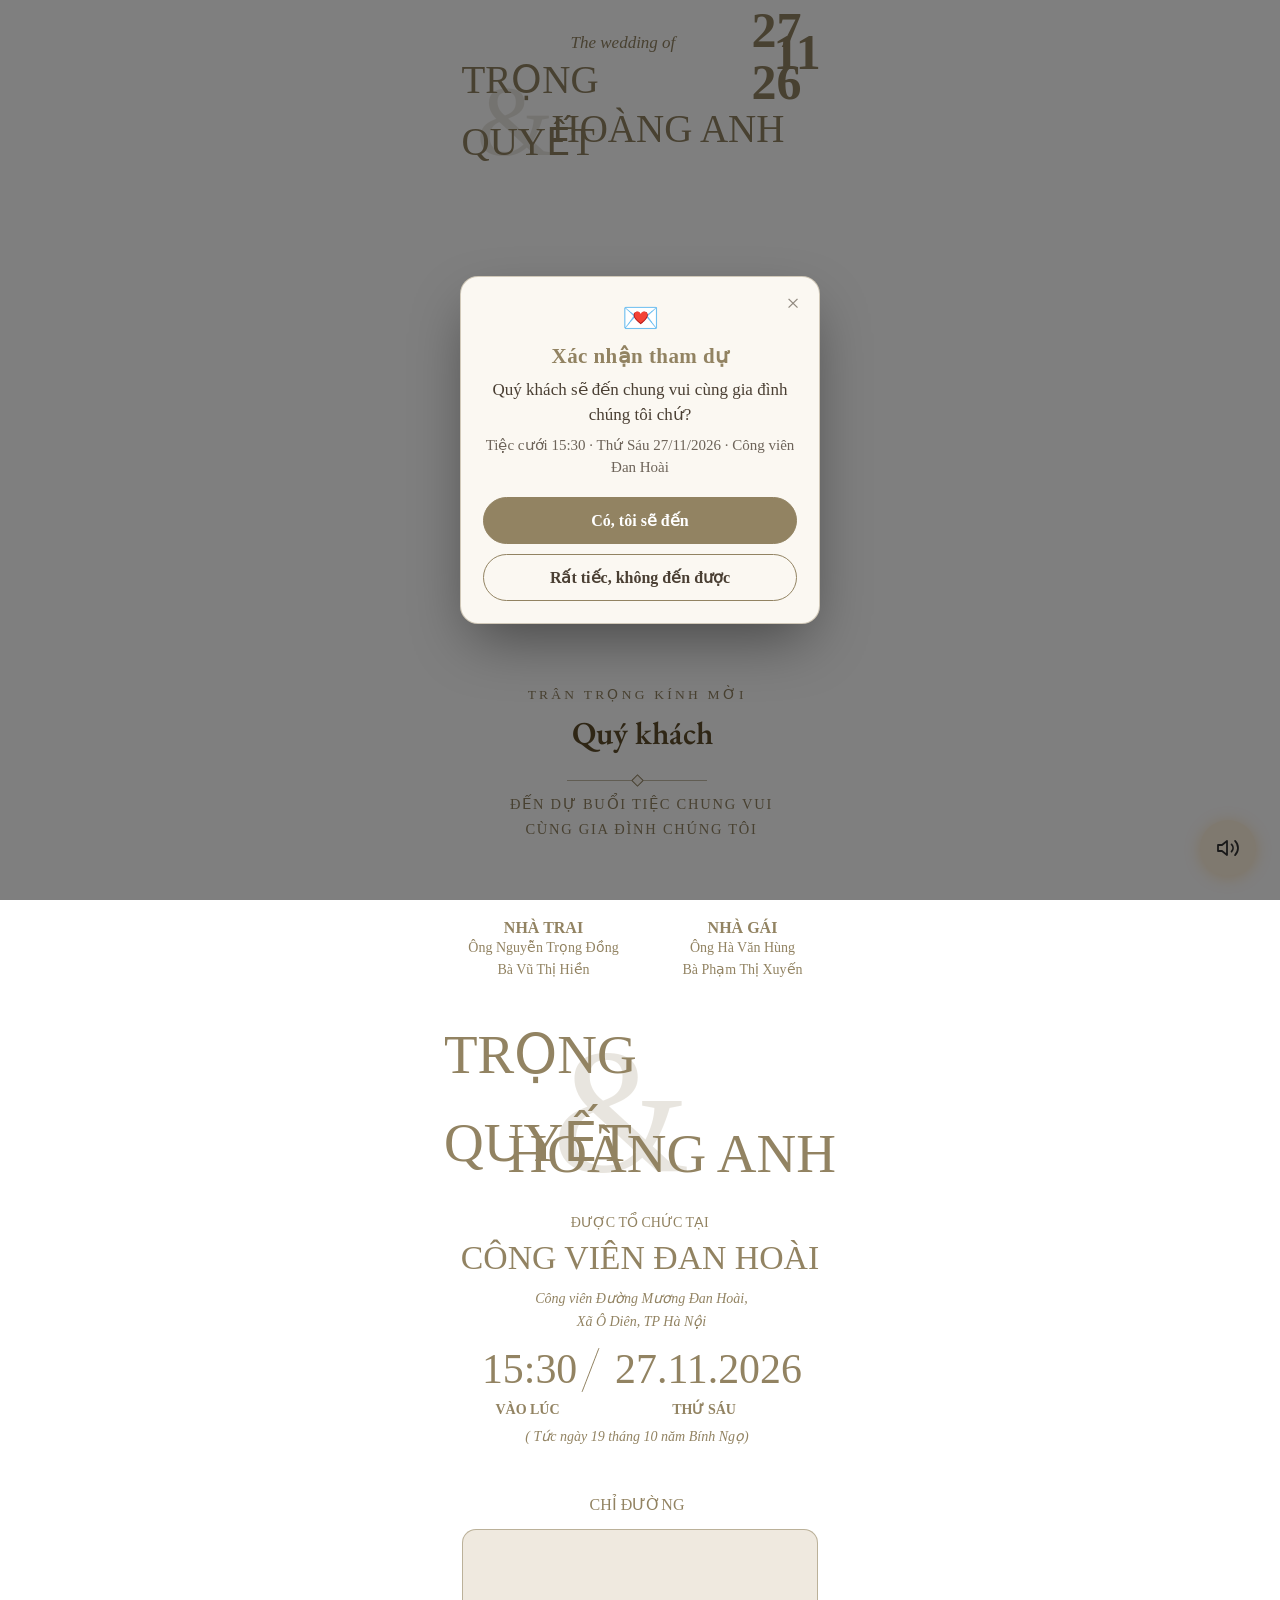
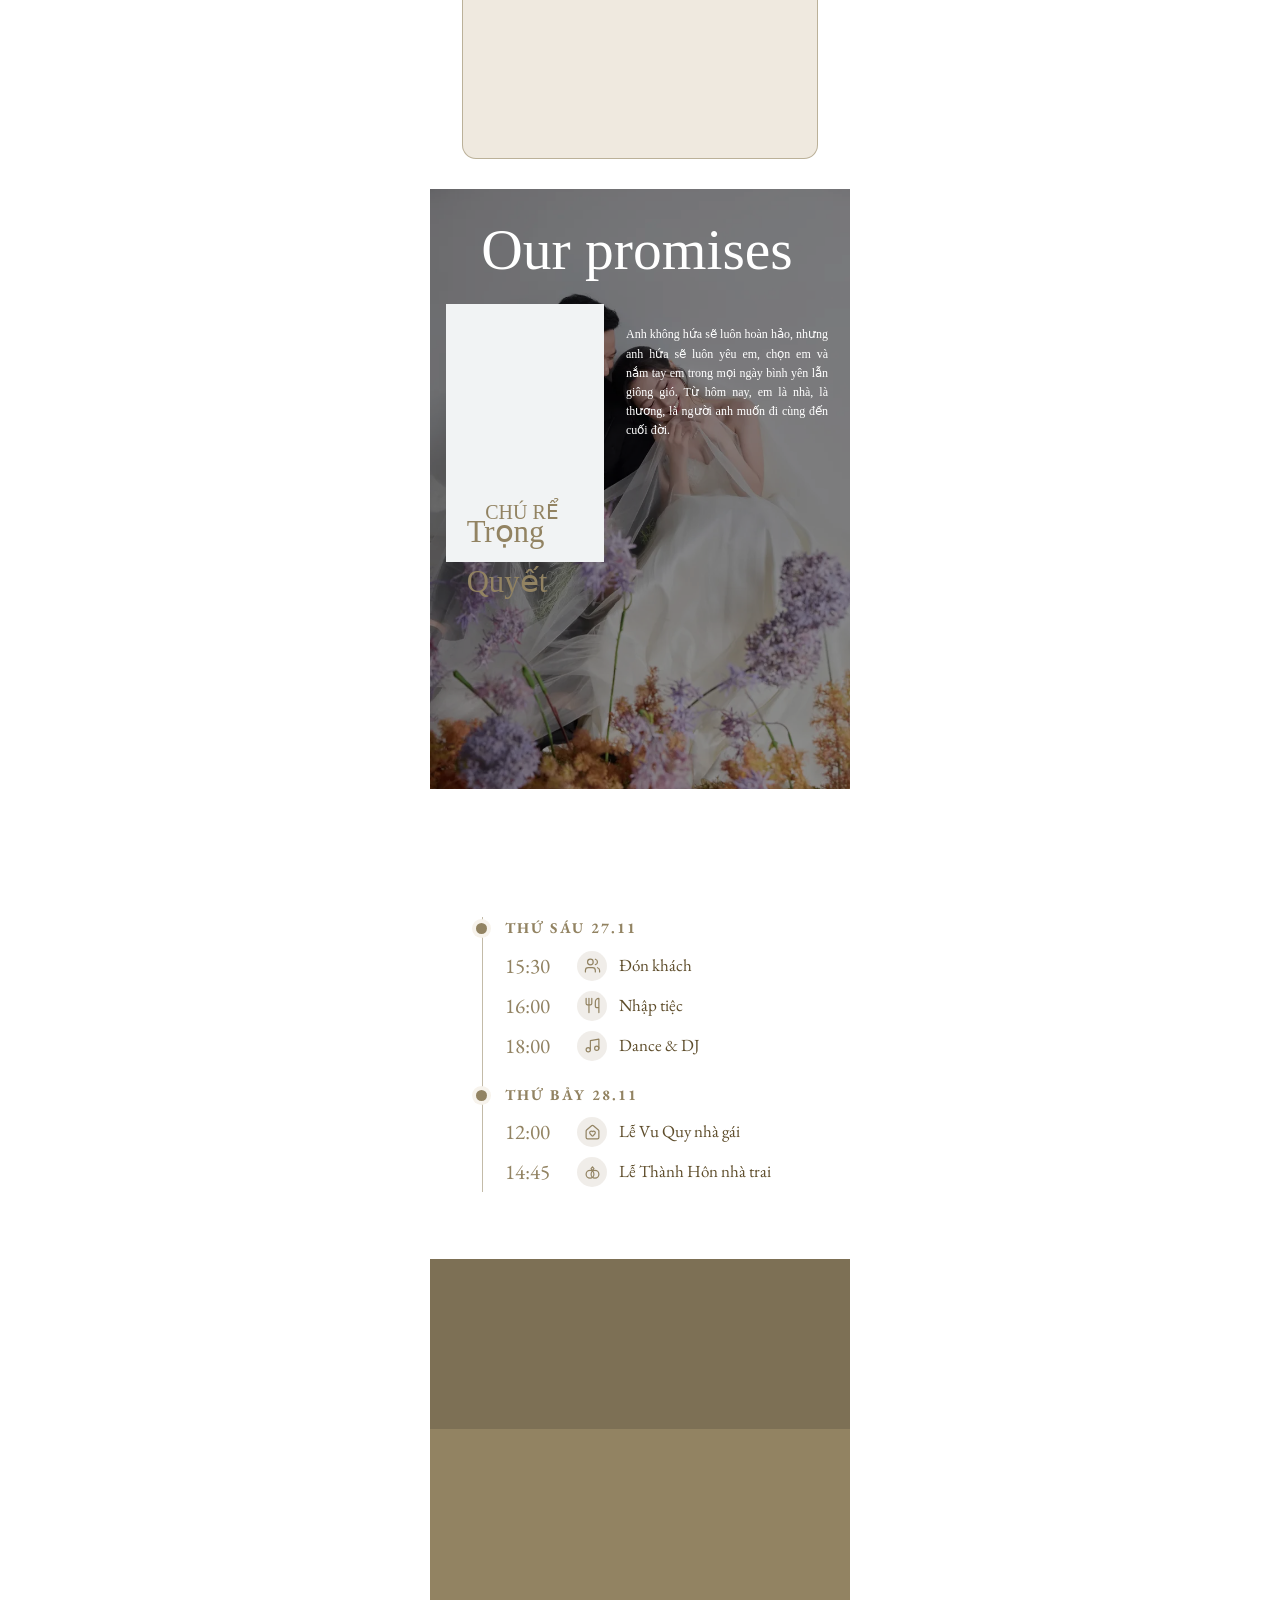
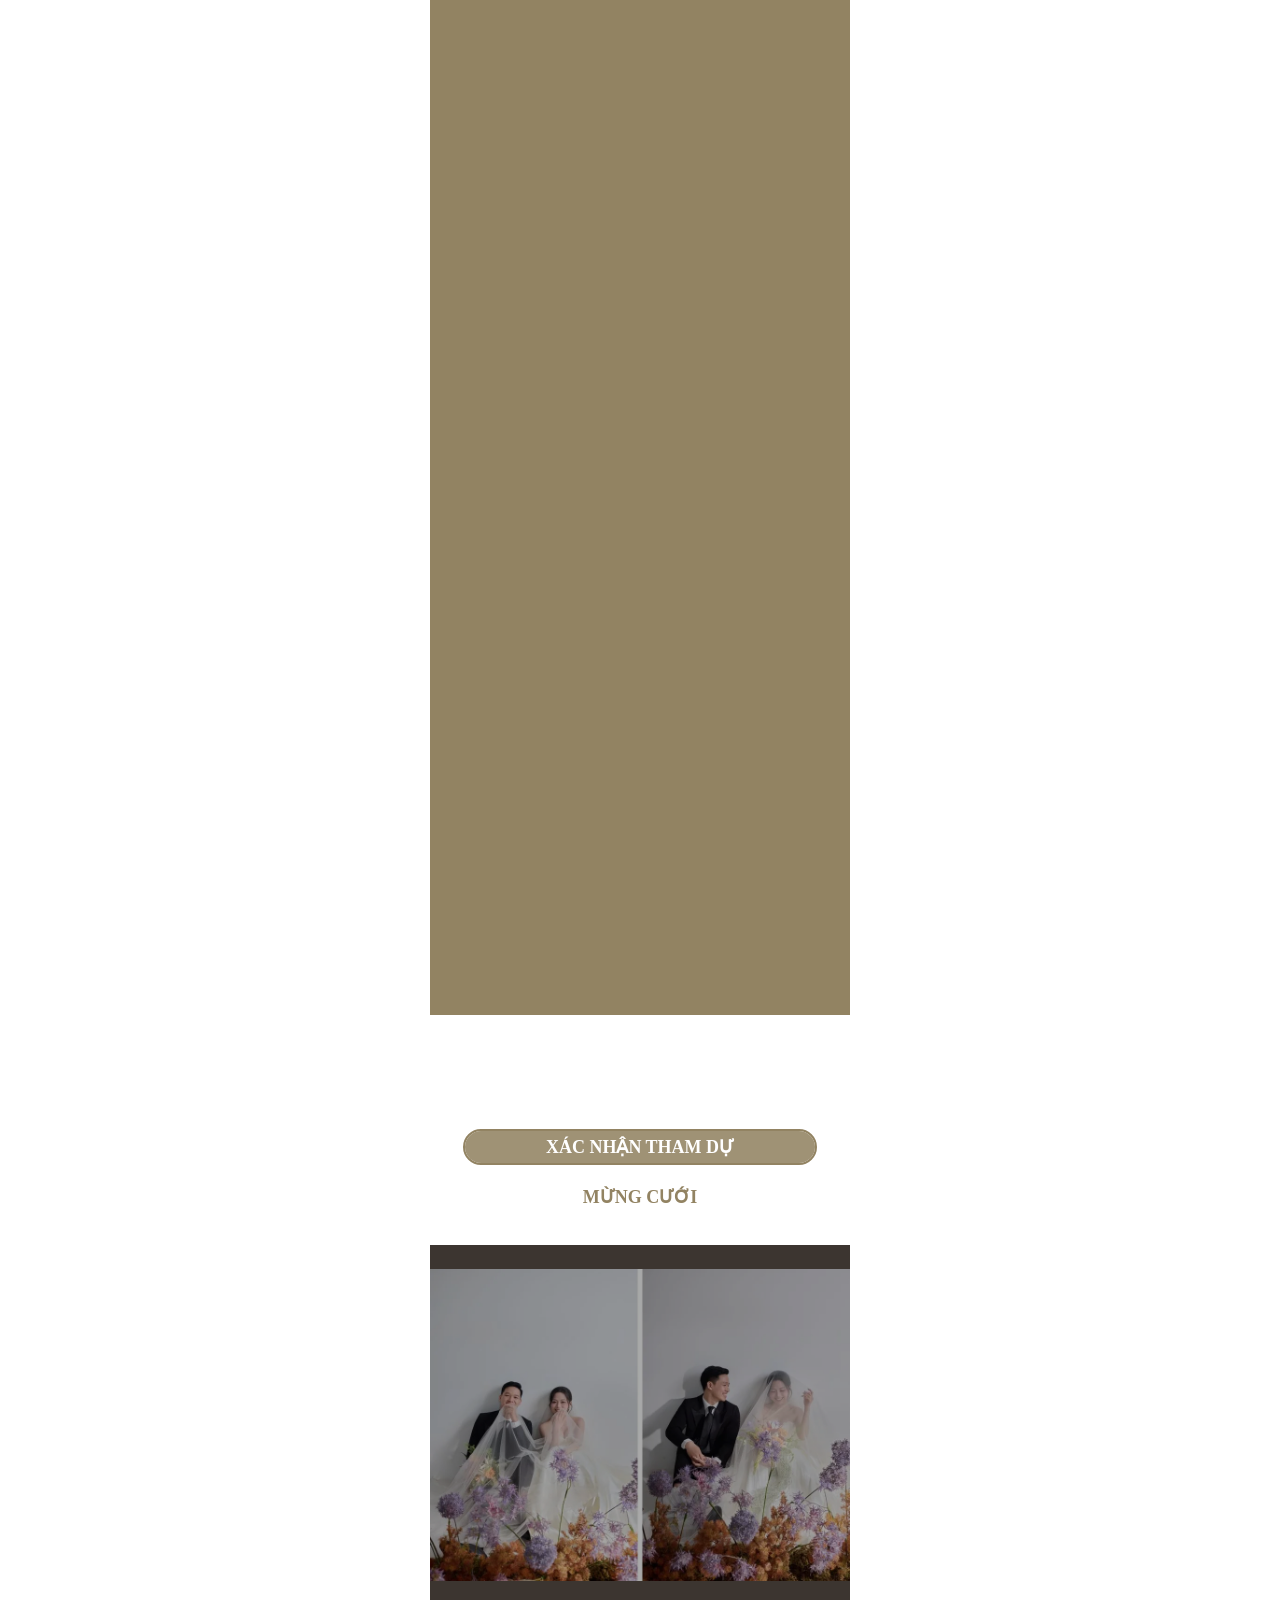
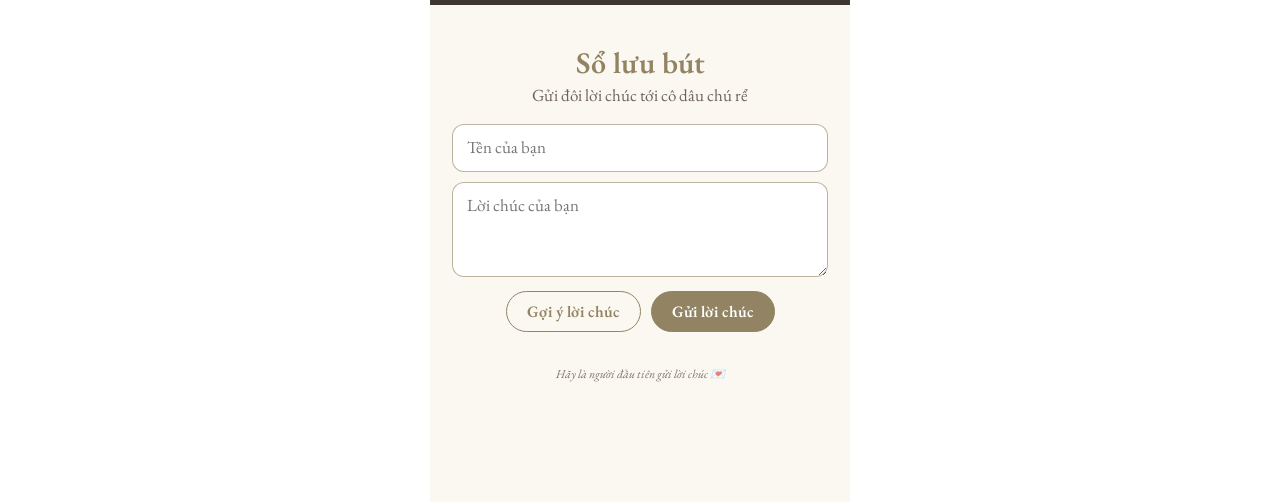
==== commit 70afbb5f: "Timeline: Dance & DJ nhà trai 18:00, nhà gái giữ 19:00 Co-Authored-By: Claude Opus 5.5 <noreply@anth" ====
--- a/thiep-1/index.html
+++ b/thiep-1/index.html
@@ -230,7 +230,7 @@
 <br>Trân trọng!&nbsp;<br></h3> </div><div id="FORM4" is_auto_funnel="" data-config-id="6a643ab17c0ed40012aa9dd0" class="ladi-element"><form autocomplete="off" method="post" class="ladi-form"><div id="BUTTON5" class="ladi-element"><div class="ladi-button"><div class="ladi-button-background"></div><div id="BUTTON_TEXT5" class="ladi-element ladi-button-headline"><p class="ladi-headline">XÁC NHẬN</p> </div></div></div><div id="FORM_ITEM13" class="ladi-element"><div class="ladi-form-item-container"><div class="ladi-form-item-background"></div><div class="ladi-form-item"><input autocomplete="off" tabindex="1" name="name" required="" class="ladi-form-control" type="text" placeholder="Tên của quý khách" value=""></div></div></div><div id="FORM_ITEM14" class="ladi-element"><div class="ladi-form-item-container"><div class="ladi-form-item-background"></div><div class="ladi-form-item"><textarea autocomplete="off" tabindex="4" name="message" class="ladi-form-control" placeholder="Gửi lời chúc phúc đến cô dâu chú rể"></textarea></div></div></div><div id="FORM_ITEM15" class="ladi-element"><div class="ladi-form-item-container"><div class="ladi-form-item-background"></div><div class="ladi-form-item"><select tabindex="3" name="form_item10" class="ladi-form-control ladi-form-control-select" data-selected=""><option value="">Quý khách sẽ đến chung vui chứ?</option><option value="Tôi chắc chắn sẽ đến">Tôi chắc chắn sẽ đến</option><option value="Xin lỗi tôi bận rồi">Xin lỗi tôi bận rồi</option></select></div></div></div><div id="FORM_ITEM16" class="ladi-element"><div class="ladi-form-item-container"><div class="ladi-form-item-background"></div><div class="ladi-form-item"><select tabindex="4" name="form_item11" class="ladi-form-control ladi-form-control-select" data-selected=""><option value="">Quý khách sẽ tham dự cùng ai</option><option value="1 mình">1 mình</option><option value="1 người">1 người</option><option value="2 người">2 người</option><option value="3 người">3 người</option><option value="4 người">4 người</option></select></div></div></div><button type="submit" class="ladi-hidden"></button></form></div></div></div><div id="SECTION12" class="ladi-section"><div class="ladi-section-background"></div><div class="ladi-container"><div id="BOX26" class="ladi-element"><div class="ladi-box ladi-transition"></div></div><div id="HEADLINE92" class="ladi-element ladi-animation-hidden"><h3 class="ladi-headline">Cảm ơn bạn đã dành tình cảm cho chúng mình!
 <br>Sự hiện diện của bạn chính là món quà ý nghĩa nhất,
 <br>và chúng mình vô cùng trân quý khi được cùng bạn chia sẻ
-<br>niềm hạnh phúc trong ngày trọng đại này.<br></h3> </div><div id="HEADLINE94" class="ladi-element ladi-animation-hidden"><h3 class="ladi-headline">Thank you!</h3> </div></div></div><section id="guestbook" class="gb1" aria-labelledby="gb1-title"><h2 id="gb1-title" class="gb1-title">Sổ lưu bút</h2><p class="gb1-sub">Gửi đôi lời chúc tới cô dâu chú rể</p><form id="gb1-form" class="gb1-form" novalidate><input id="gb1-name" type="text" maxlength="80" autocomplete="name" placeholder="Tên của bạn" aria-label="Tên của bạn"><textarea id="gb1-msg" rows="3" maxlength="500" placeholder="Lời chúc của bạn" aria-label="Lời chúc của bạn"></textarea><div class="gb1-actions"><button type="button" id="gb1-suggest" class="gb1-ghost">Gợi ý lời chúc</button><button type="submit" id="gb1-send" class="gb1-main">Gửi lời chúc</button></div></form><ol id="gb1-list" class="gb1-list"></ol></section><div id="SECTION_POPUP" class="ladi-section"><div class="ladi-section-background"></div><div class="ladi-container"><div id="POPUP1" class="ladi-element"><div class="ladi-popup"><div class="ladi-popup-background"></div><div id="HEADLINE95" class="ladi-element ladi-animation-hidden"><h3 class="ladi-headline">Cảm ơn quý khách đã dành thời gian phản hồi.<br>Chúng mình vô cùng trân quý sự quan tâm của quý khách.<br></h3> </div><div id="HEADLINE96" class="ladi-element ladi-animation-hidden"><h3 class="ladi-headline">Thank you!<br></h3> </div><div id="BOX52" class="ladi-element"><div class="ladi-box"></div></div></div></div><div id="POPUP2" class="ladi-element"><div class="ladi-popup"><div class="ladi-popup-background"></div><div id="IMAGE70" class="ladi-element"><div class="ladi-image"><div class="ladi-image-background"></div></div></div><div id="GROUP55" class="ladi-element"><div class="ladi-group"><div id="HEADLINE97" class="ladi-element"><h3 class="ladi-headline">Cô dâu<br></h3> </div><div id="HEADLINE98" class="ladi-element"><h3 class="ladi-headline">Hà Hoàng Anh</h3> </div><div id="LINE5" class="ladi-element"><div class="ladi-line"><div class="ladi-line-container"></div></div></div></div></div><div id="HEADLINE99" class="ladi-element"><h3 class="ladi-headline">Vietcombank<br></h3> </div><div id="HEADLINE100" class="ladi-element"><h3 class="ladi-headline">00000000<br></h3> </div><div id="BOX53" class="ladi-element"><div class="ladi-box"></div></div></div></div></div></div></div><div id="backdrop-popup" class="backdrop-popup"></div><div id="backdrop-dropbox" class="backdrop-dropbox"></div><div id="lightbox-screen" class="lightbox-screen"></div><script id="script_lazyload" type="text/javascript">window.lazyload_run = function (dom, is_first, check_dom_rect) {if (check_dom_rect && (document.body.clientWidth <= 0 || document.body.clientheight <= 0)) {return setTimeout(function () {window.lazyload_run(dom, is_first, check_dom_rect);}, 1);}var style_lazyload = document.getElementById('style_lazyload');var list_element_lazyload = dom.querySelectorAll('body.lazyload .ladi-overlay, body.lazyload .ladi-box, body.lazyload .ladi-button-background, body.lazyload .ladi-collection-item, body.lazyload .ladi-countdown-background, body.lazyload .ladi-form-item-background, body.lazyload .ladi-form-label-container .ladi-form-label-item.image, body.lazyload .ladi-frame-background, body.lazyload .ladi-gallery-view-item, body.lazyload .ladi-gallery-control-item, body.lazyload .ladi-headline, body.lazyload .ladi-image-background, body.lazyload .ladi-image-compare, body.lazyload .ladi-list-paragraph ul li, body.lazyload .ladi-section-background, body.lazyload .ladi-survey-option-background, body.lazyload .ladi-survey-option-image, body.lazyload .ladi-tabs-background, body.lazyload .ladi-video-background, body.lazyload .ladi-banner, body.lazyload .ladi-spin-lucky-screen, body.lazyload .ladi-spin-lucky-start');var docEventScroll = window;for (var i = 0; i < list_element_lazyload.length; i++) {var rect = list_element_lazyload[i].getBoundingClientRect();if (rect.x == "undefined" || rect.x == undefined || rect.y == "undefined" || rect.y == undefined) {rect.x = rect.left;rect.y = rect.top;}var offset_top = rect.y + window.scrollY;if (offset_top >= window.scrollY + window.innerHeight || window.scrollY >= offset_top + list_element_lazyload[i].offsetHeight) {list_element_lazyload[i].classList.add('ladi-lazyload');}}if (typeof style_lazyload != "undefined" && style_lazyload != undefined) {style_lazyload.parentElement.removeChild(style_lazyload);}document.body.classList.remove("lazyload");var currentScrollY = window.scrollY;var stopLazyload = function (event) {if (event.type == "scroll" && window.scrollY == currentScrollY) {currentScrollY = -1;return;}docEventScroll.removeEventListener('scroll', stopLazyload);list_element_lazyload = document.getElementsByClassName('ladi-lazyload');while(list_element_lazyload.length > 0) {list_element_lazyload[0].classList.remove('ladi-lazyload');}};if (is_first) {var scrollEventPassive = null;try {var opts = Object.defineProperty({}, 'passive', {get: function() {scrollEventPassive = {passive: true};}});window.addEventListener('testPassive', null, opts);window.removeEventListener('testPassive', null, opts);} catch (e) {}docEventScroll.addEventListener('scroll', stopLazyload, scrollEventPassive);}return dom;}; window.lazyload_run(document, true, true);</script><!--[if lt IE 9]><script src="https://w.ladicdn.com/v5/source/html5shiv.min.js?v=2026110723470"></script><script src="https://w.ladicdn.com/v5/source/respond.min.js?v=2026110723470"></script><![endif]--><link href="assets/fonts.css" rel="stylesheet" type="text/css"><style type="text/css">@-webkit-keyframes fadeInUp {0% {opacity: 0;-webkit-transform: translateY(20px);transform: translateY(20px);}100% {opacity: 1;-webkit-transform: translateY(0);transform: translateY(0);}}@keyframes fadeInUp {0% {opacity: 0;-webkit-transform: translateY(20px);-ms-transform: translateY(20px);transform: translateY(20px);}100% {opacity: 1;-webkit-transform: translateY(0);-ms-transform: translateY(0);transform: translateY(0);}}@-webkit-keyframes fadeInLeft {0% {opacity: 0;-webkit-transform: translateX(-20px);transform: translateX(-20px);}100% {opacity: 1;-webkit-transform: translateX(0);transform: translateX(0);}}@keyframes fadeInLeft {0% {opacity: 0;-webkit-transform: translateX(-20px);-ms-transform: translateX(-20px);transform: translateX(-20px);}100% {opacity: 1;-webkit-transform: translateX(0);-ms-transform: translateX(0);transform: translateX(0);}}@-webkit-keyframes fadeInRight {0% {opacity: 0;-webkit-transform: translateX(20px);transform: translateX(20px);}100% {opacity: 1;-webkit-transform: translateX(0);transform: translateX(0);}}@keyframes fadeInRight {0% {opacity: 0;-webkit-transform: translateX(40px);-ms-transform: translateX(40px);transform: translateX(40px);}100% {opacity: 1;-webkit-transform: translateX(0);-ms-transform: translateX(0);transform: translateX(0);}}@-webkit-keyframes pulse {0% {-webkit-transform: scale(1);transform: scale(1);}50% {-webkit-transform: scale(1.1);transform: scale(1.1);}100% {opacity: 1;-webkit-transform: scale(1);transform: scale(1);}}@keyframes pulse {0% {-webkit-transform: scale(1);-ms-transform: scale(1);transform: scale(1);}50% {-webkit-transform: scale(1.1);-ms-transform: scale(1.1);transform: scale(1.1);}100% {opacity: 1;-webkit-transform: scale(1);-ms-transform: scale(1);transform: scale(1);}}@-webkit-keyframes flash {0%, 100%, 50% {opacity: 1;}25%, 75% {opacity: 0;}}@keyframes flash {0%, 100%, 50% {opacity: 1;}25%, 75% {opacity: 0;}}</style><script src="assets/ladipagev3.min.js" type="text/javascript"></script><script id="script_event_data" type="application/json">{"HEADLINE90":{"option.is_product_mapping_name_custom":true,"a":"headline","D":"fadeInUp","A":"1s"},"HEADLINE91":{"option.is_product_mapping_name_custom":true,"a":"headline","D":"fadeInUp","A":"1s"},"IMAGE59":{"a":"image","D":"fadeInUp","A":"1s"},"GROUP50":{"a":"group","D":"fadeInUp","A":"1s"},"BOX21":{"a":"box","D":"fadeInLeft","A":"1s"},"IMAGE67":{"a":"image","D":"fadeInUp","A":"1s"},"GROUP53":{"a":"group","D":"fadeInRight","A":"1s"},"HEADLINE92":{"option.is_product_mapping_name_custom":true,"a":"headline","D":"fadeInUp","A":"1s"},"BUTTON_TEXT4":{"option.is_product_mapping_name_custom":true,"a":"headline"},"BUTTON4":{"a":"button"},"HEADLINE93":{"option.is_product_mapping_name_custom":true,"a":"headline","D":"fadeInUp","A":"1s"},"HEADLINE94":{"option.is_product_mapping_name_custom":true,"a":"headline","D":"fadeInUp","A":"1s"},"POPUP1":{"a":"popup","X":"default","U":"background-color: rgba(0, 0, 0, 0.5);"},"HEADLINE95":{"option.is_product_mapping_name_custom":true,"a":"headline","D":"fadeInUp","A":"1s"},"HEADLINE96":{"option.is_product_mapping_name_custom":true,"a":"headline","D":"fadeInUp","A":"1s"},"POPUP2":{"a":"popup","X":"default","U":"background-color: rgba(0, 0, 0, 0.5);"},"HEADLINE97":{"option.is_product_mapping_name_custom":true,"a":"headline"},"HEADLINE98":{"option.is_product_mapping_name_custom":true,"a":"headline"},"HEADLINE99":{"option.is_product_mapping_name_custom":true,"a":"headline"},"HEADLINE100":{"option.is_product_mapping_name_custom":true,"a":"headline"},"HEADLINE102":{"option.is_product_mapping_name_custom":true,"a":"headline","D":"fadeInUp","A":"1s"},"GROUP74":{"a":"group","F":"fadeInLeft","C":"1s"},"HEADLINE129":{"option.is_product_mapping_name_custom":true,"a":"headline"},"HEADLINE130":{"option.is_product_mapping_name_custom":true,"a":"headline"},"GROUP75":{"a":"group","F":"fadeInRight","C":"1s"},"HEADLINE131":{"option.is_product_mapping_name_custom":true,"a":"headline"},"HEADLINE132":{"option.is_product_mapping_name_custom":true,"a":"headline"},"HEADLINE133":{"option.is_product_mapping_name_custom":true,"a":"headline","F":"fadeInUp","C":"1s"},"HEADLINE134":{"option.is_product_mapping_name_custom":true,"a":"headline","F":"fadeInUp","C":"1s"},"HEADLINE135":{"option.is_product_mapping_name_custom":true,"a":"headline","F":"fadeInUp","C":"1s"},"HEADLINE136":{"option.is_product_mapping_name_custom":true,"a":"headline","F":"fadeInUp","C":"1s"},"HEADLINE141":{"option.is_product_mapping_name_custom":true,"a":"headline"},"HEADLINE142":{"option.is_product_mapping_name_custom":true,"a":"headline"},"HEADLINE143":{"option.is_product_mapping_name_custom":true,"a":"headline","F":"fadeInUp","C":"1s"},"HEADLINE144":{"option.is_product_mapping_name_custom":true,"a":"headline"},"GROUP80":{"a":"group","cs":[{"dr":"action","dv":"_blank","dw":"https://www.google.com/maps/search/C%C3%B4ng+vi%C3%AAn+%C4%90%C6%B0%E1%BB%9Dng+M%C6%B0%C6%A1ng+%C4%90an+Ho%C3%A0i+%C3%94+Di%C3%AAn+H%C3%A0+N%E1%BB%99i","a":"link"}],"F":"pulse","C":"1s"},"HEADLINE145":{"option.is_product_mapping_name_custom":true,"a":"headline"},"HEADLINE230":{"option.is_product_mapping_name_custom":true,"a":"headline","D":"fadeInUp","A":"1s"},"HEADLINE231":{"option.is_product_mapping_name_custom":true,"a":"headline","D":"fadeInUp","A":"1s"},"BUTTON_TEXT5":{"option.is_product_mapping_name_custom":true,"a":"headline"},"FORM_ITEM13":{"a":"form_item","bS":"text","bQ":1},"FORM_ITEM14":{"a":"form_item","bS":"textarea","bQ":4},"FORM_ITEM15":{"a":"form_item","bS":"select","bQ":3},"FORM_ITEM16":{"a":"form_item","bS":"select","bQ":4},"FORM4":{"option.dynamic_form_config":"&#123;&#34;configs&#34;:[],&#34;default_actions&#34;:[&#123;&#34;text_thankyou_value&#34;:&#34;Cảm ơn bạn đã quan tâm!&#34;,&#34;type&#34;:&#34;form_open_popup&#34;,&#34;no_delete&#34;:true,&#34;id_open_popup&#34;:&#34;POPUP1&#34;&#125;]&#125;","a":"form","bP":"6a643ab17c0ed40012aa9dd0","bM":true,"by":true,"bx":true},"HEADLINE244":{"option.is_product_mapping_name_custom":true,"a":"headline","D":"fadeInUp","A":"1s"},"HEADLINE245":{"option.is_product_mapping_name_custom":true,"a":"headline"},"HEADLINE246":{"option.is_product_mapping_name_custom":true,"a":"headline"},"HEADLINE247":{"option.is_product_mapping_name_custom":true,"a":"headline"},"HEADLINE248":{"option.is_product_mapping_name_custom":true,"a":"headline"},"HEADLINE249":{"option.is_product_mapping_name_custom":true,"a":"headline"},"HEADLINE250":{"option.is_product_mapping_name_custom":true,"a":"headline"},"HEADLINE251":{"option.is_product_mapping_name_custom":true,"a":"headline"},"HEADLINE254":{"option.is_product_mapping_name_custom":true,"a":"headline"},"GROUP141":{"a":"group","D":"fadeInUp","A":"1s"},"HEADLINE256":{"option.is_product_mapping_name_custom":true,"a":"headline"},"HEADLINE261":{"option.is_product_mapping_name_custom":true,"a":"headline","D":"fadeInRight","A":"1.1s"},"HEADLINE262":{"option.is_product_mapping_name_custom":true,"a":"headline"},"HEADLINE263":{"option.is_product_mapping_name_custom":true,"a":"headline"},"GROUP150":{"a":"group","D":"fadeInRight","A":"1.3s"},"HEADLINE264":{"option.is_product_mapping_name_custom":true,"a":"headline"},"HEADLINE265":{"option.is_product_mapping_name_custom":true,"a":"headline"},"GROUP151":{"a":"group","D":"fadeInLeft","A":"1.1s"},"HEADLINE266":{"option.is_product_mapping_name_custom":true,"a":"headline","D":"fadeInLeft","A":"1.3s"},"HEADLINE267":{"option.is_product_mapping_name_custom":true,"a":"headline","D":"fadeInUp","A":"1.3s"},"HEADLINE280":{"option.is_product_mapping_name_custom":true,"a":"headline","D":"fadeInUp","A":"1s"},"HEADLINE281":{"option.is_product_mapping_name_custom":true,"a":"headline","F":"fadeInUp","C":"1s"},"COUNTDOWN_ITEM13":{"a":"countdown_item","bY":"day"},"COUNTDOWN_ITEM14":{"a":"countdown_item","bY":"hour"},"COUNTDOWN_ITEM15":{"a":"countdown_item","bY":"minute"},"COUNTDOWN_ITEM16":{"a":"countdown_item","bY":"seconds"},"COUNTDOWN4":{"a":"countdown","bX":"endtime","bT":1795768200000},"HEADLINE282":{"option.is_product_mapping_name_custom":true,"a":"headline"},"HEADLINE283":{"option.is_product_mapping_name_custom":true,"a":"headline"},"HEADLINE284":{"option.is_product_mapping_name_custom":true,"a":"headline"},"GROUP169":{"a":"group","F":"flash","C":"1s"},"HEADLINE285":{"option.is_product_mapping_name_custom":true,"a":"headline"},"HEADLINE287":{"option.is_product_mapping_name_custom":true,"a":"headline","F":"fadeInUp","C":"1s"},"HEADLINE288":{"option.is_product_mapping_name_custom":true,"a":"headline"},"HEADLINE289":{"option.is_product_mapping_name_custom":true,"a":"headline","F":"fadeInUp","C":"1s"},"GROUP170":{"a":"group","D":"fadeInLeft","A":"1s"},"GROUP171":{"a":"group","D":"fadeInRight","A":"1s"},"HEADLINE290":{"option.is_product_mapping_name_custom":true,"a":"headline"},"HEADLINE291":{"option.is_product_mapping_name_custom":true,"a":"headline","F":"fadeInUp","C":"1s"},"IMAGE192":{"a":"image","cs":[{"dr":"action","dv":"_blank","dw":"https://www.tiktok.com/@thiepcuoilami?_r=1&#38;_t=ZS-960vsKWTNXZ","a":"link"}]},"IMAGE193":{"a":"image","cs":[{"dr":"action","dv":"_blank","dw":"https://zalo.me/0941082843","a":"link"}]},"IMAGE194":{"a":"image","cs":[{"dr":"action","dv":"_blank","dw":"https://www.facebook.com/share/16zKjfKEFn/?mibextid=wwXIfr","a":"link"}]},"HEADLINE292":{"option.is_product_mapping_name_custom":true,"a":"headline","F":"fadeInUp","C":"1s"},"GROUP176":{"a":"group","F":"fadeInUp","C":"1s"},"HEADLINE293":{"option.is_product_mapping_name_custom":true,"a":"headline","F":"fadeInUp","C":"1s"},"HEADLINE294":{"option.is_product_mapping_name_custom":true,"a":"headline"},"GROUP178":{"a":"group","F":"fadeInUp","C":"1.2s"},"HEADLINE295":{"option.is_product_mapping_name_custom":true,"a":"headline","F":"fadeInUp","C":"1s"},"HEADLINE296":{"option.is_product_mapping_name_custom":true,"a":"headline"},"GROUP180":{"a":"group","F":"fadeInUp","C":"1.4s"},"HEADLINE297":{"option.is_product_mapping_name_custom":true,"a":"headline","F":"fadeInUp","C":"1s"},"HEADLINE298":{"option.is_product_mapping_name_custom":true,"a":"headline"},"GROUP182":{"a":"group","F":"fadeInUp","C":"1.6s"},"HEADLINE299":{"option.is_product_mapping_name_custom":true,"a":"headline","F":"fadeInUp","C":"1s"},"GROUP184":{"a":"group","F":"fadeInUp","C":"1.4s"},"HEADLINE300":{"option.is_product_mapping_name_custom":true,"a":"headline","F":"fadeInUp","C":"1s"},"HEADLINE301":{"option.is_product_mapping_name_custom":true,"a":"headline"},"GROUP186":{"a":"group","D":"fadeInUp","A":"1s"}}</script><script src="../config.js?v=202611072347"></script>
+<br>niềm hạnh phúc trong ngày trọng đại này.<br></h3> </div><div id="HEADLINE94" class="ladi-element ladi-animation-hidden"><h3 class="ladi-headline">Thank you!</h3> </div></div></div><section id="guestbook" class="gb1" aria-labelledby="gb1-title"><h2 id="gb1-title" class="gb1-title">Sổ lưu bút</h2><p class="gb1-sub">Gửi đôi lời chúc tới cô dâu chú rể</p><form id="gb1-form" class="gb1-form" novalidate><input id="gb1-name" type="text" maxlength="80" autocomplete="name" placeholder="Tên của bạn" aria-label="Tên của bạn"><textarea id="gb1-msg" rows="3" maxlength="500" placeholder="Lời chúc của bạn" aria-label="Lời chúc của bạn"></textarea><div class="gb1-actions"><button type="button" id="gb1-suggest" class="gb1-ghost">Gợi ý lời chúc</button><button type="submit" id="gb1-send" class="gb1-main">Gửi lời chúc</button></div></form><ol id="gb1-list" class="gb1-list"></ol></section><div id="SECTION_POPUP" class="ladi-section"><div class="ladi-section-background"></div><div class="ladi-container"><div id="POPUP1" class="ladi-element"><div class="ladi-popup"><div class="ladi-popup-background"></div><div id="HEADLINE95" class="ladi-element ladi-animation-hidden"><h3 class="ladi-headline">Cảm ơn quý khách đã dành thời gian phản hồi.<br>Chúng mình vô cùng trân quý sự quan tâm của quý khách.<br></h3> </div><div id="HEADLINE96" class="ladi-element ladi-animation-hidden"><h3 class="ladi-headline">Thank you!<br></h3> </div><div id="BOX52" class="ladi-element"><div class="ladi-box"></div></div></div></div><div id="POPUP2" class="ladi-element"><div class="ladi-popup"><div class="ladi-popup-background"></div><div id="IMAGE70" class="ladi-element"><div class="ladi-image"><div class="ladi-image-background"></div></div></div><div id="GROUP55" class="ladi-element"><div class="ladi-group"><div id="HEADLINE97" class="ladi-element"><h3 class="ladi-headline">Cô dâu<br></h3> </div><div id="HEADLINE98" class="ladi-element"><h3 class="ladi-headline">Hà Hoàng Anh</h3> </div><div id="LINE5" class="ladi-element"><div class="ladi-line"><div class="ladi-line-container"></div></div></div></div></div><div id="HEADLINE99" class="ladi-element"><h3 class="ladi-headline">Vietcombank<br></h3> </div><div id="HEADLINE100" class="ladi-element"><h3 class="ladi-headline">00000000<br></h3> </div><div id="BOX53" class="ladi-element"><div class="ladi-box"></div></div></div></div></div></div></div><div id="backdrop-popup" class="backdrop-popup"></div><div id="backdrop-dropbox" class="backdrop-dropbox"></div><div id="lightbox-screen" class="lightbox-screen"></div><script id="script_lazyload" type="text/javascript">window.lazyload_run = function (dom, is_first, check_dom_rect) {if (check_dom_rect && (document.body.clientWidth <= 0 || document.body.clientheight <= 0)) {return setTimeout(function () {window.lazyload_run(dom, is_first, check_dom_rect);}, 1);}var style_lazyload = document.getElementById('style_lazyload');var list_element_lazyload = dom.querySelectorAll('body.lazyload .ladi-overlay, body.lazyload .ladi-box, body.lazyload .ladi-button-background, body.lazyload .ladi-collection-item, body.lazyload .ladi-countdown-background, body.lazyload .ladi-form-item-background, body.lazyload .ladi-form-label-container .ladi-form-label-item.image, body.lazyload .ladi-frame-background, body.lazyload .ladi-gallery-view-item, body.lazyload .ladi-gallery-control-item, body.lazyload .ladi-headline, body.lazyload .ladi-image-background, body.lazyload .ladi-image-compare, body.lazyload .ladi-list-paragraph ul li, body.lazyload .ladi-section-background, body.lazyload .ladi-survey-option-background, body.lazyload .ladi-survey-option-image, body.lazyload .ladi-tabs-background, body.lazyload .ladi-video-background, body.lazyload .ladi-banner, body.lazyload .ladi-spin-lucky-screen, body.lazyload .ladi-spin-lucky-start');var docEventScroll = window;for (var i = 0; i < list_element_lazyload.length; i++) {var rect = list_element_lazyload[i].getBoundingClientRect();if (rect.x == "undefined" || rect.x == undefined || rect.y == "undefined" || rect.y == undefined) {rect.x = rect.left;rect.y = rect.top;}var offset_top = rect.y + window.scrollY;if (offset_top >= window.scrollY + window.innerHeight || window.scrollY >= offset_top + list_element_lazyload[i].offsetHeight) {list_element_lazyload[i].classList.add('ladi-lazyload');}}if (typeof style_lazyload != "undefined" && style_lazyload != undefined) {style_lazyload.parentElement.removeChild(style_lazyload);}document.body.classList.remove("lazyload");var currentScrollY = window.scrollY;var stopLazyload = function (event) {if (event.type == "scroll" && window.scrollY == currentScrollY) {currentScrollY = -1;return;}docEventScroll.removeEventListener('scroll', stopLazyload);list_element_lazyload = document.getElementsByClassName('ladi-lazyload');while(list_element_lazyload.length > 0) {list_element_lazyload[0].classList.remove('ladi-lazyload');}};if (is_first) {var scrollEventPassive = null;try {var opts = Object.defineProperty({}, 'passive', {get: function() {scrollEventPassive = {passive: true};}});window.addEventListener('testPassive', null, opts);window.removeEventListener('testPassive', null, opts);} catch (e) {}docEventScroll.addEventListener('scroll', stopLazyload, scrollEventPassive);}return dom;}; window.lazyload_run(document, true, true);</script><!--[if lt IE 9]><script src="https://w.ladicdn.com/v5/source/html5shiv.min.js?v=2026110723530"></script><script src="https://w.ladicdn.com/v5/source/respond.min.js?v=2026110723530"></script><![endif]--><link href="assets/fonts.css" rel="stylesheet" type="text/css"><style type="text/css">@-webkit-keyframes fadeInUp {0% {opacity: 0;-webkit-transform: translateY(20px);transform: translateY(20px);}100% {opacity: 1;-webkit-transform: translateY(0);transform: translateY(0);}}@keyframes fadeInUp {0% {opacity: 0;-webkit-transform: translateY(20px);-ms-transform: translateY(20px);transform: translateY(20px);}100% {opacity: 1;-webkit-transform: translateY(0);-ms-transform: translateY(0);transform: translateY(0);}}@-webkit-keyframes fadeInLeft {0% {opacity: 0;-webkit-transform: translateX(-20px);transform: translateX(-20px);}100% {opacity: 1;-webkit-transform: translateX(0);transform: translateX(0);}}@keyframes fadeInLeft {0% {opacity: 0;-webkit-transform: translateX(-20px);-ms-transform: translateX(-20px);transform: translateX(-20px);}100% {opacity: 1;-webkit-transform: translateX(0);-ms-transform: translateX(0);transform: translateX(0);}}@-webkit-keyframes fadeInRight {0% {opacity: 0;-webkit-transform: translateX(20px);transform: translateX(20px);}100% {opacity: 1;-webkit-transform: translateX(0);transform: translateX(0);}}@keyframes fadeInRight {0% {opacity: 0;-webkit-transform: translateX(40px);-ms-transform: translateX(40px);transform: translateX(40px);}100% {opacity: 1;-webkit-transform: translateX(0);-ms-transform: translateX(0);transform: translateX(0);}}@-webkit-keyframes pulse {0% {-webkit-transform: scale(1);transform: scale(1);}50% {-webkit-transform: scale(1.1);transform: scale(1.1);}100% {opacity: 1;-webkit-transform: scale(1);transform: scale(1);}}@keyframes pulse {0% {-webkit-transform: scale(1);-ms-transform: scale(1);transform: scale(1);}50% {-webkit-transform: scale(1.1);-ms-transform: scale(1.1);transform: scale(1.1);}100% {opacity: 1;-webkit-transform: scale(1);-ms-transform: scale(1);transform: scale(1);}}@-webkit-keyframes flash {0%, 100%, 50% {opacity: 1;}25%, 75% {opacity: 0;}}@keyframes flash {0%, 100%, 50% {opacity: 1;}25%, 75% {opacity: 0;}}</style><script src="assets/ladipagev3.min.js" type="text/javascript"></script><script id="script_event_data" type="application/json">{"HEADLINE90":{"option.is_product_mapping_name_custom":true,"a":"headline","D":"fadeInUp","A":"1s"},"HEADLINE91":{"option.is_product_mapping_name_custom":true,"a":"headline","D":"fadeInUp","A":"1s"},"IMAGE59":{"a":"image","D":"fadeInUp","A":"1s"},"GROUP50":{"a":"group","D":"fadeInUp","A":"1s"},"BOX21":{"a":"box","D":"fadeInLeft","A":"1s"},"IMAGE67":{"a":"image","D":"fadeInUp","A":"1s"},"GROUP53":{"a":"group","D":"fadeInRight","A":"1s"},"HEADLINE92":{"option.is_product_mapping_name_custom":true,"a":"headline","D":"fadeInUp","A":"1s"},"BUTTON_TEXT4":{"option.is_product_mapping_name_custom":true,"a":"headline"},"BUTTON4":{"a":"button"},"HEADLINE93":{"option.is_product_mapping_name_custom":true,"a":"headline","D":"fadeInUp","A":"1s"},"HEADLINE94":{"option.is_product_mapping_name_custom":true,"a":"headline","D":"fadeInUp","A":"1s"},"POPUP1":{"a":"popup","X":"default","U":"background-color: rgba(0, 0, 0, 0.5);"},"HEADLINE95":{"option.is_product_mapping_name_custom":true,"a":"headline","D":"fadeInUp","A":"1s"},"HEADLINE96":{"option.is_product_mapping_name_custom":true,"a":"headline","D":"fadeInUp","A":"1s"},"POPUP2":{"a":"popup","X":"default","U":"background-color: rgba(0, 0, 0, 0.5);"},"HEADLINE97":{"option.is_product_mapping_name_custom":true,"a":"headline"},"HEADLINE98":{"option.is_product_mapping_name_custom":true,"a":"headline"},"HEADLINE99":{"option.is_product_mapping_name_custom":true,"a":"headline"},"HEADLINE100":{"option.is_product_mapping_name_custom":true,"a":"headline"},"HEADLINE102":{"option.is_product_mapping_name_custom":true,"a":"headline","D":"fadeInUp","A":"1s"},"GROUP74":{"a":"group","F":"fadeInLeft","C":"1s"},"HEADLINE129":{"option.is_product_mapping_name_custom":true,"a":"headline"},"HEADLINE130":{"option.is_product_mapping_name_custom":true,"a":"headline"},"GROUP75":{"a":"group","F":"fadeInRight","C":"1s"},"HEADLINE131":{"option.is_product_mapping_name_custom":true,"a":"headline"},"HEADLINE132":{"option.is_product_mapping_name_custom":true,"a":"headline"},"HEADLINE133":{"option.is_product_mapping_name_custom":true,"a":"headline","F":"fadeInUp","C":"1s"},"HEADLINE134":{"option.is_product_mapping_name_custom":true,"a":"headline","F":"fadeInUp","C":"1s"},"HEADLINE135":{"option.is_product_mapping_name_custom":true,"a":"headline","F":"fadeInUp","C":"1s"},"HEADLINE136":{"option.is_product_mapping_name_custom":true,"a":"headline","F":"fadeInUp","C":"1s"},"HEADLINE141":{"option.is_product_mapping_name_custom":true,"a":"headline"},"HEADLINE142":{"option.is_product_mapping_name_custom":true,"a":"headline"},"HEADLINE143":{"option.is_product_mapping_name_custom":true,"a":"headline","F":"fadeInUp","C":"1s"},"HEADLINE144":{"option.is_product_mapping_name_custom":true,"a":"headline"},"GROUP80":{"a":"group","cs":[{"dr":"action","dv":"_blank","dw":"https://www.google.com/maps/search/C%C3%B4ng+vi%C3%AAn+%C4%90%C6%B0%E1%BB%9Dng+M%C6%B0%C6%A1ng+%C4%90an+Ho%C3%A0i+%C3%94+Di%C3%AAn+H%C3%A0+N%E1%BB%99i","a":"link"}],"F":"pulse","C":"1s"},"HEADLINE145":{"option.is_product_mapping_name_custom":true,"a":"headline"},"HEADLINE230":{"option.is_product_mapping_name_custom":true,"a":"headline","D":"fadeInUp","A":"1s"},"HEADLINE231":{"option.is_product_mapping_name_custom":true,"a":"headline","D":"fadeInUp","A":"1s"},"BUTTON_TEXT5":{"option.is_product_mapping_name_custom":true,"a":"headline"},"FORM_ITEM13":{"a":"form_item","bS":"text","bQ":1},"FORM_ITEM14":{"a":"form_item","bS":"textarea","bQ":4},"FORM_ITEM15":{"a":"form_item","bS":"select","bQ":3},"FORM_ITEM16":{"a":"form_item","bS":"select","bQ":4},"FORM4":{"option.dynamic_form_config":"&#123;&#34;configs&#34;:[],&#34;default_actions&#34;:[&#123;&#34;text_thankyou_value&#34;:&#34;Cảm ơn bạn đã quan tâm!&#34;,&#34;type&#34;:&#34;form_open_popup&#34;,&#34;no_delete&#34;:true,&#34;id_open_popup&#34;:&#34;POPUP1&#34;&#125;]&#125;","a":"form","bP":"6a643ab17c0ed40012aa9dd0","bM":true,"by":true,"bx":true},"HEADLINE244":{"option.is_product_mapping_name_custom":true,"a":"headline","D":"fadeInUp","A":"1s"},"HEADLINE245":{"option.is_product_mapping_name_custom":true,"a":"headline"},"HEADLINE246":{"option.is_product_mapping_name_custom":true,"a":"headline"},"HEADLINE247":{"option.is_product_mapping_name_custom":true,"a":"headline"},"HEADLINE248":{"option.is_product_mapping_name_custom":true,"a":"headline"},"HEADLINE249":{"option.is_product_mapping_name_custom":true,"a":"headline"},"HEADLINE250":{"option.is_product_mapping_name_custom":true,"a":"headline"},"HEADLINE251":{"option.is_product_mapping_name_custom":true,"a":"headline"},"HEADLINE254":{"option.is_product_mapping_name_custom":true,"a":"headline"},"GROUP141":{"a":"group","D":"fadeInUp","A":"1s"},"HEADLINE256":{"option.is_product_mapping_name_custom":true,"a":"headline"},"HEADLINE261":{"option.is_product_mapping_name_custom":true,"a":"headline","D":"fadeInRight","A":"1.1s"},"HEADLINE262":{"option.is_product_mapping_name_custom":true,"a":"headline"},"HEADLINE263":{"option.is_product_mapping_name_custom":true,"a":"headline"},"GROUP150":{"a":"group","D":"fadeInRight","A":"1.3s"},"HEADLINE264":{"option.is_product_mapping_name_custom":true,"a":"headline"},"HEADLINE265":{"option.is_product_mapping_name_custom":true,"a":"headline"},"GROUP151":{"a":"group","D":"fadeInLeft","A":"1.1s"},"HEADLINE266":{"option.is_product_mapping_name_custom":true,"a":"headline","D":"fadeInLeft","A":"1.3s"},"HEADLINE267":{"option.is_product_mapping_name_custom":true,"a":"headline","D":"fadeInUp","A":"1.3s"},"HEADLINE280":{"option.is_product_mapping_name_custom":true,"a":"headline","D":"fadeInUp","A":"1s"},"HEADLINE281":{"option.is_product_mapping_name_custom":true,"a":"headline","F":"fadeInUp","C":"1s"},"COUNTDOWN_ITEM13":{"a":"countdown_item","bY":"day"},"COUNTDOWN_ITEM14":{"a":"countdown_item","bY":"hour"},"COUNTDOWN_ITEM15":{"a":"countdown_item","bY":"minute"},"COUNTDOWN_ITEM16":{"a":"countdown_item","bY":"seconds"},"COUNTDOWN4":{"a":"countdown","bX":"endtime","bT":1795768200000},"HEADLINE282":{"option.is_product_mapping_name_custom":true,"a":"headline"},"HEADLINE283":{"option.is_product_mapping_name_custom":true,"a":"headline"},"HEADLINE284":{"option.is_product_mapping_name_custom":true,"a":"headline"},"GROUP169":{"a":"group","F":"flash","C":"1s"},"HEADLINE285":{"option.is_product_mapping_name_custom":true,"a":"headline"},"HEADLINE287":{"option.is_product_mapping_name_custom":true,"a":"headline","F":"fadeInUp","C":"1s"},"HEADLINE288":{"option.is_product_mapping_name_custom":true,"a":"headline"},"HEADLINE289":{"option.is_product_mapping_name_custom":true,"a":"headline","F":"fadeInUp","C":"1s"},"GROUP170":{"a":"group","D":"fadeInLeft","A":"1s"},"GROUP171":{"a":"group","D":"fadeInRight","A":"1s"},"HEADLINE290":{"option.is_product_mapping_name_custom":true,"a":"headline"},"HEADLINE291":{"option.is_product_mapping_name_custom":true,"a":"headline","F":"fadeInUp","C":"1s"},"IMAGE192":{"a":"image","cs":[{"dr":"action","dv":"_blank","dw":"https://www.tiktok.com/@thiepcuoilami?_r=1&#38;_t=ZS-960vsKWTNXZ","a":"link"}]},"IMAGE193":{"a":"image","cs":[{"dr":"action","dv":"_blank","dw":"https://zalo.me/0941082843","a":"link"}]},"IMAGE194":{"a":"image","cs":[{"dr":"action","dv":"_blank","dw":"https://www.facebook.com/share/16zKjfKEFn/?mibextid=wwXIfr","a":"link"}]},"HEADLINE292":{"option.is_product_mapping_name_custom":true,"a":"headline","F":"fadeInUp","C":"1s"},"GROUP176":{"a":"group","F":"fadeInUp","C":"1s"},"HEADLINE293":{"option.is_product_mapping_name_custom":true,"a":"headline","F":"fadeInUp","C":"1s"},"HEADLINE294":{"option.is_product_mapping_name_custom":true,"a":"headline"},"GROUP178":{"a":"group","F":"fadeInUp","C":"1.2s"},"HEADLINE295":{"option.is_product_mapping_name_custom":true,"a":"headline","F":"fadeInUp","C":"1s"},"HEADLINE296":{"option.is_product_mapping_name_custom":true,"a":"headline"},"GROUP180":{"a":"group","F":"fadeInUp","C":"1.4s"},"HEADLINE297":{"option.is_product_mapping_name_custom":true,"a":"headline","F":"fadeInUp","C":"1s"},"HEADLINE298":{"option.is_product_mapping_name_custom":true,"a":"headline"},"GROUP182":{"a":"group","F":"fadeInUp","C":"1.6s"},"HEADLINE299":{"option.is_product_mapping_name_custom":true,"a":"headline","F":"fadeInUp","C":"1s"},"GROUP184":{"a":"group","F":"fadeInUp","C":"1.4s"},"HEADLINE300":{"option.is_product_mapping_name_custom":true,"a":"headline","F":"fadeInUp","C":"1s"},"HEADLINE301":{"option.is_product_mapping_name_custom":true,"a":"headline"},"GROUP186":{"a":"group","D":"fadeInUp","A":"1s"}}</script><script src="../config.js?v=202611072353"></script>
 <script id="wedding-invite">
 (function () {
   // Thông tin theo bên mời (?ben=gai) và giờ tiệc riêng (?gio=HH:MM); xem config.js
@@ -397,7 +397,7 @@
   });
 })();
 </script>
-<script src="../rsvp-prompt.js?v=202611072347" data-accent="#928362" data-bg="#FBF8F2" data-ink="#4A3F33"></script>
-<script src="../gift.js?v=202611072347" data-accent="#928362" data-bg="#FBF8F2" data-ink="#4A3F33"></script>
-<script src="../switcher.js?v=202611072347" data-card="thiep-1/" data-accent="#928362" data-position="left"></script>
+<script src="../rsvp-prompt.js?v=202611072353" data-accent="#928362" data-bg="#FBF8F2" data-ink="#4A3F33"></script>
+<script src="../gift.js?v=202611072353" data-accent="#928362" data-bg="#FBF8F2" data-ink="#4A3F33"></script>
+<script src="../switcher.js?v=202611072353" data-card="thiep-1/" data-accent="#928362" data-position="left"></script>
 </body></html>
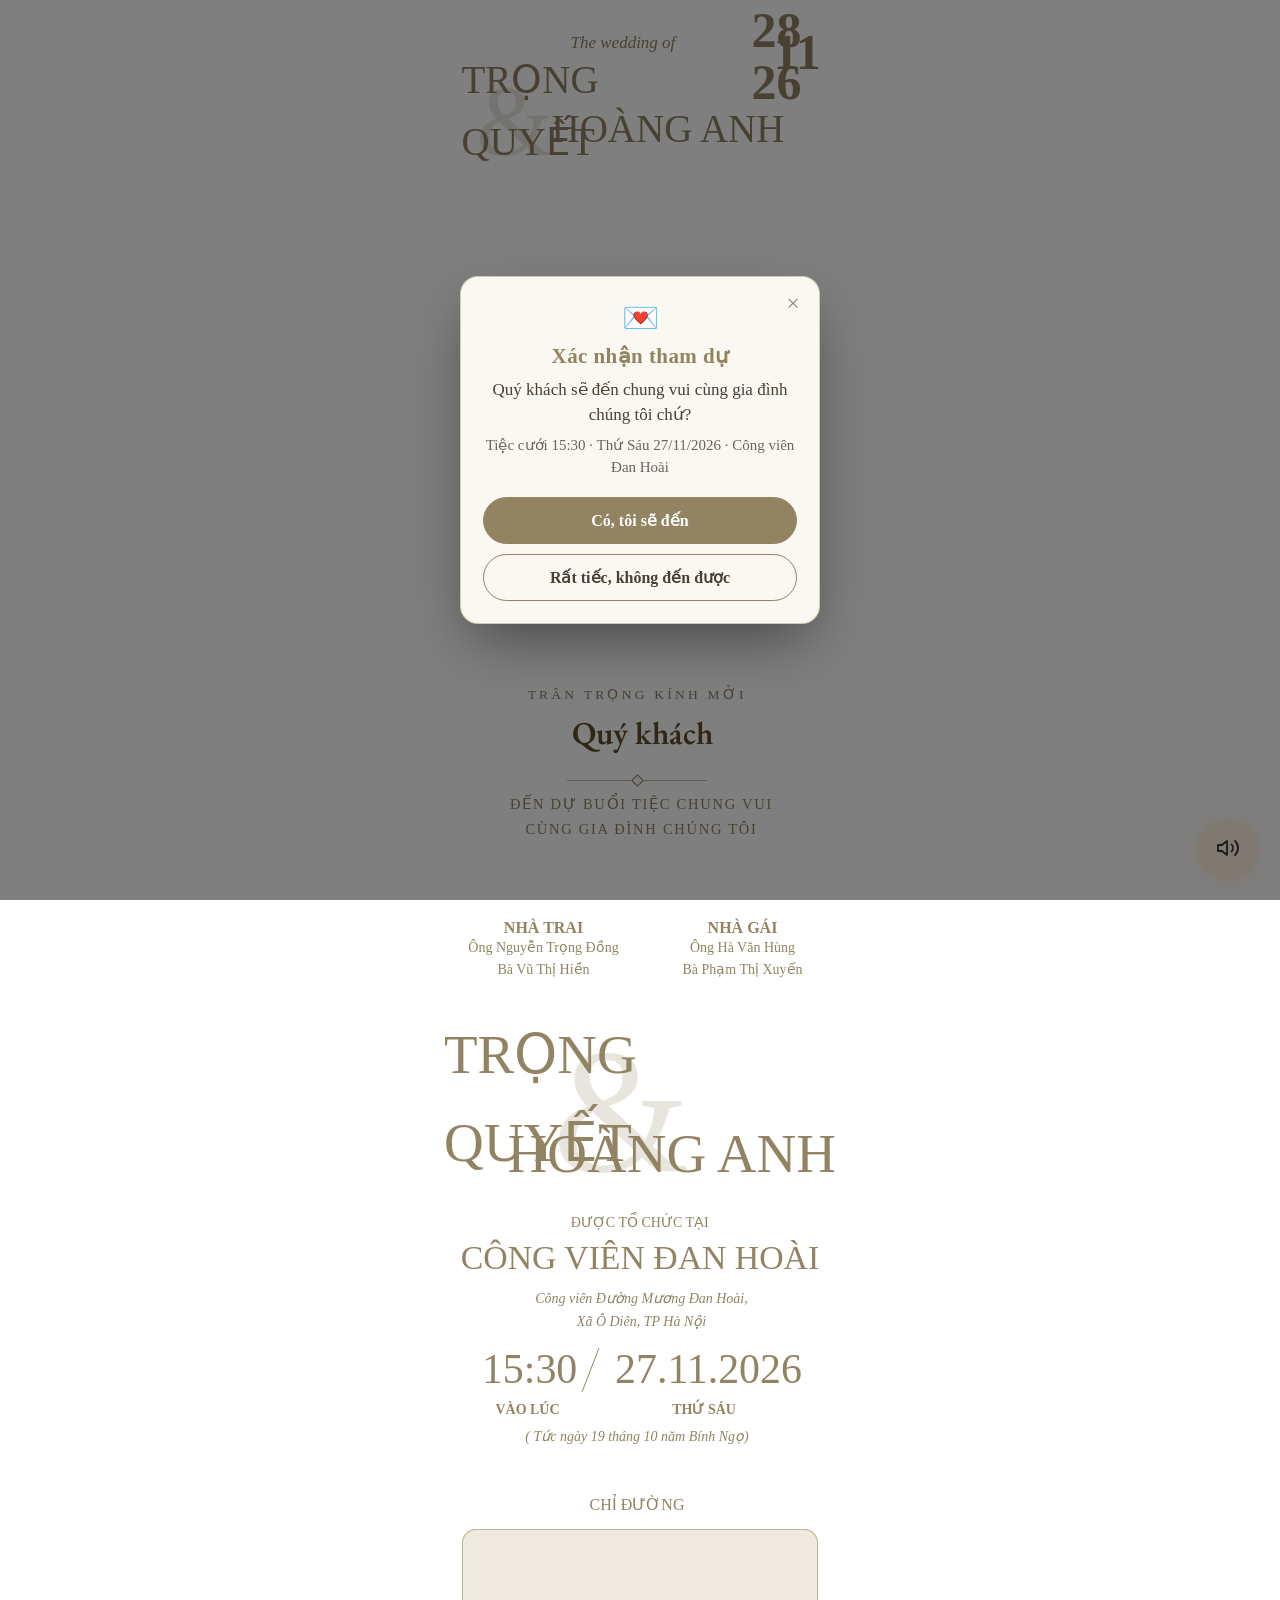
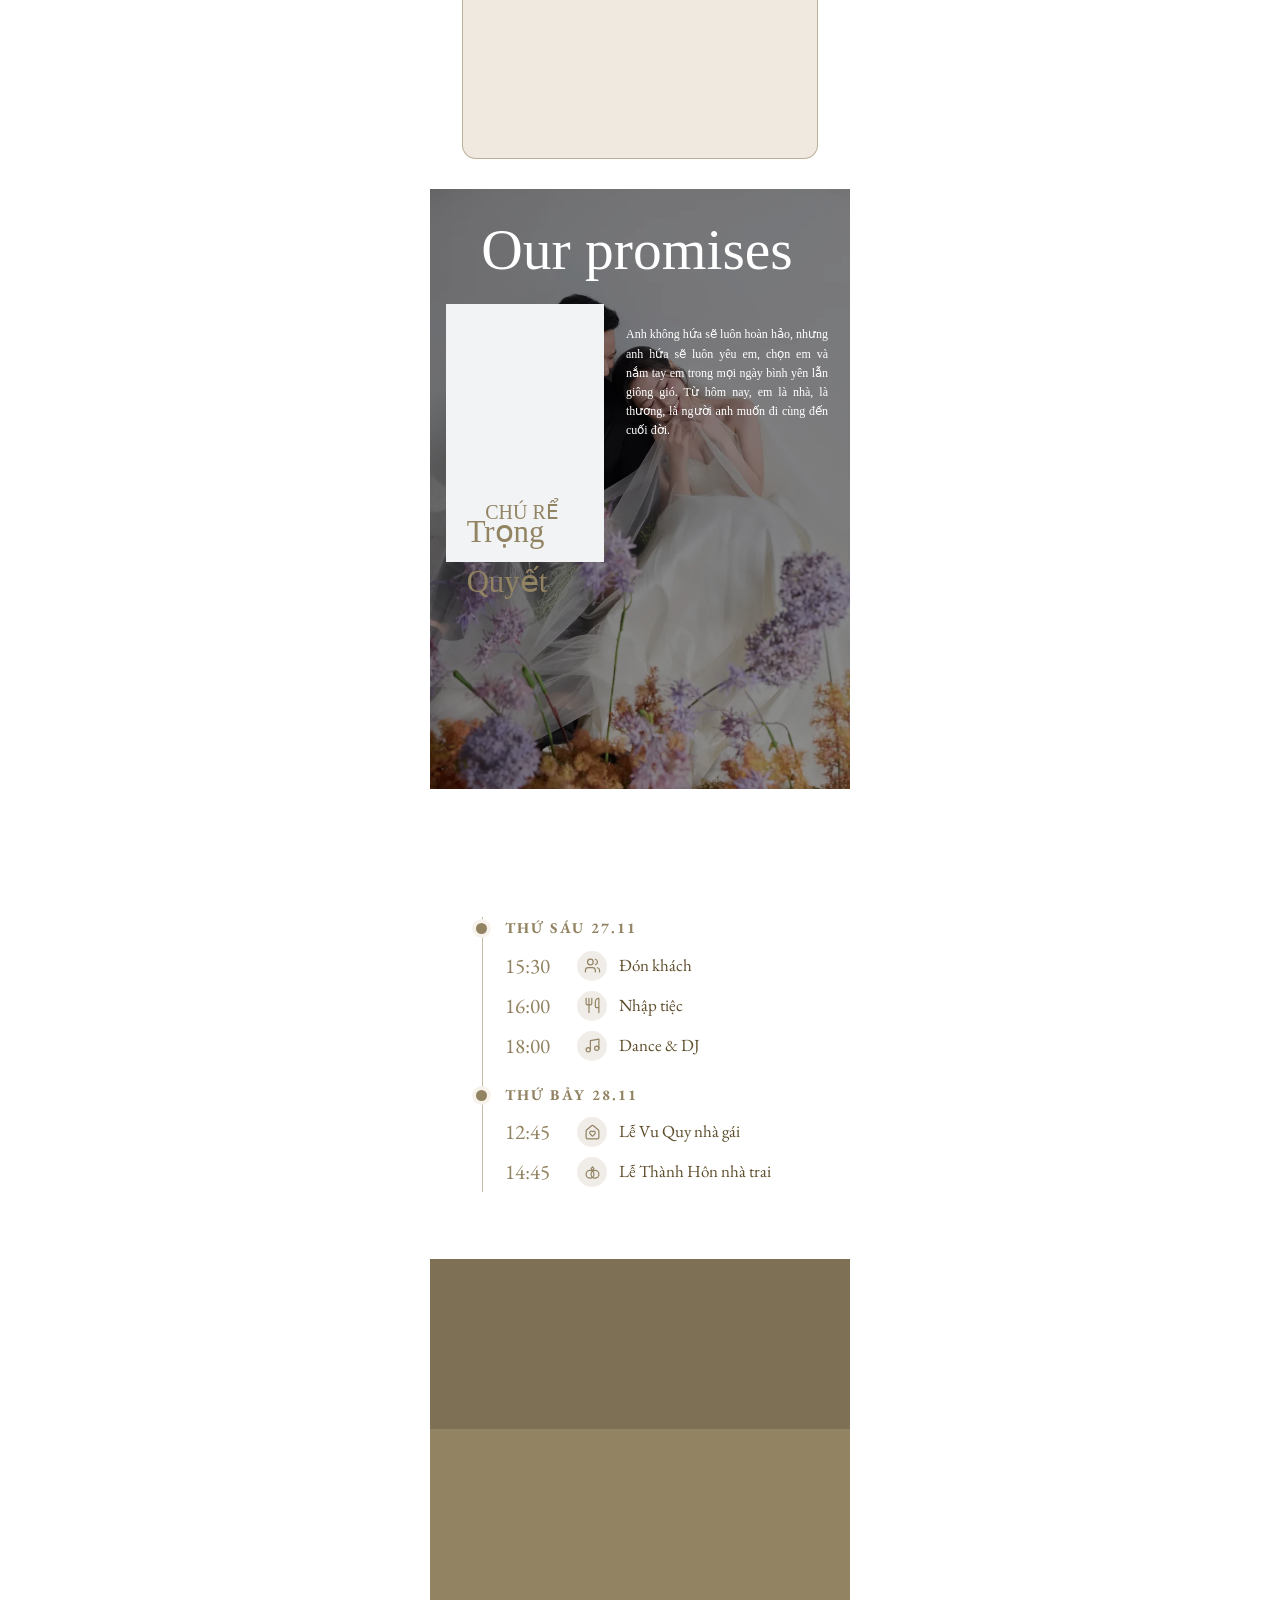
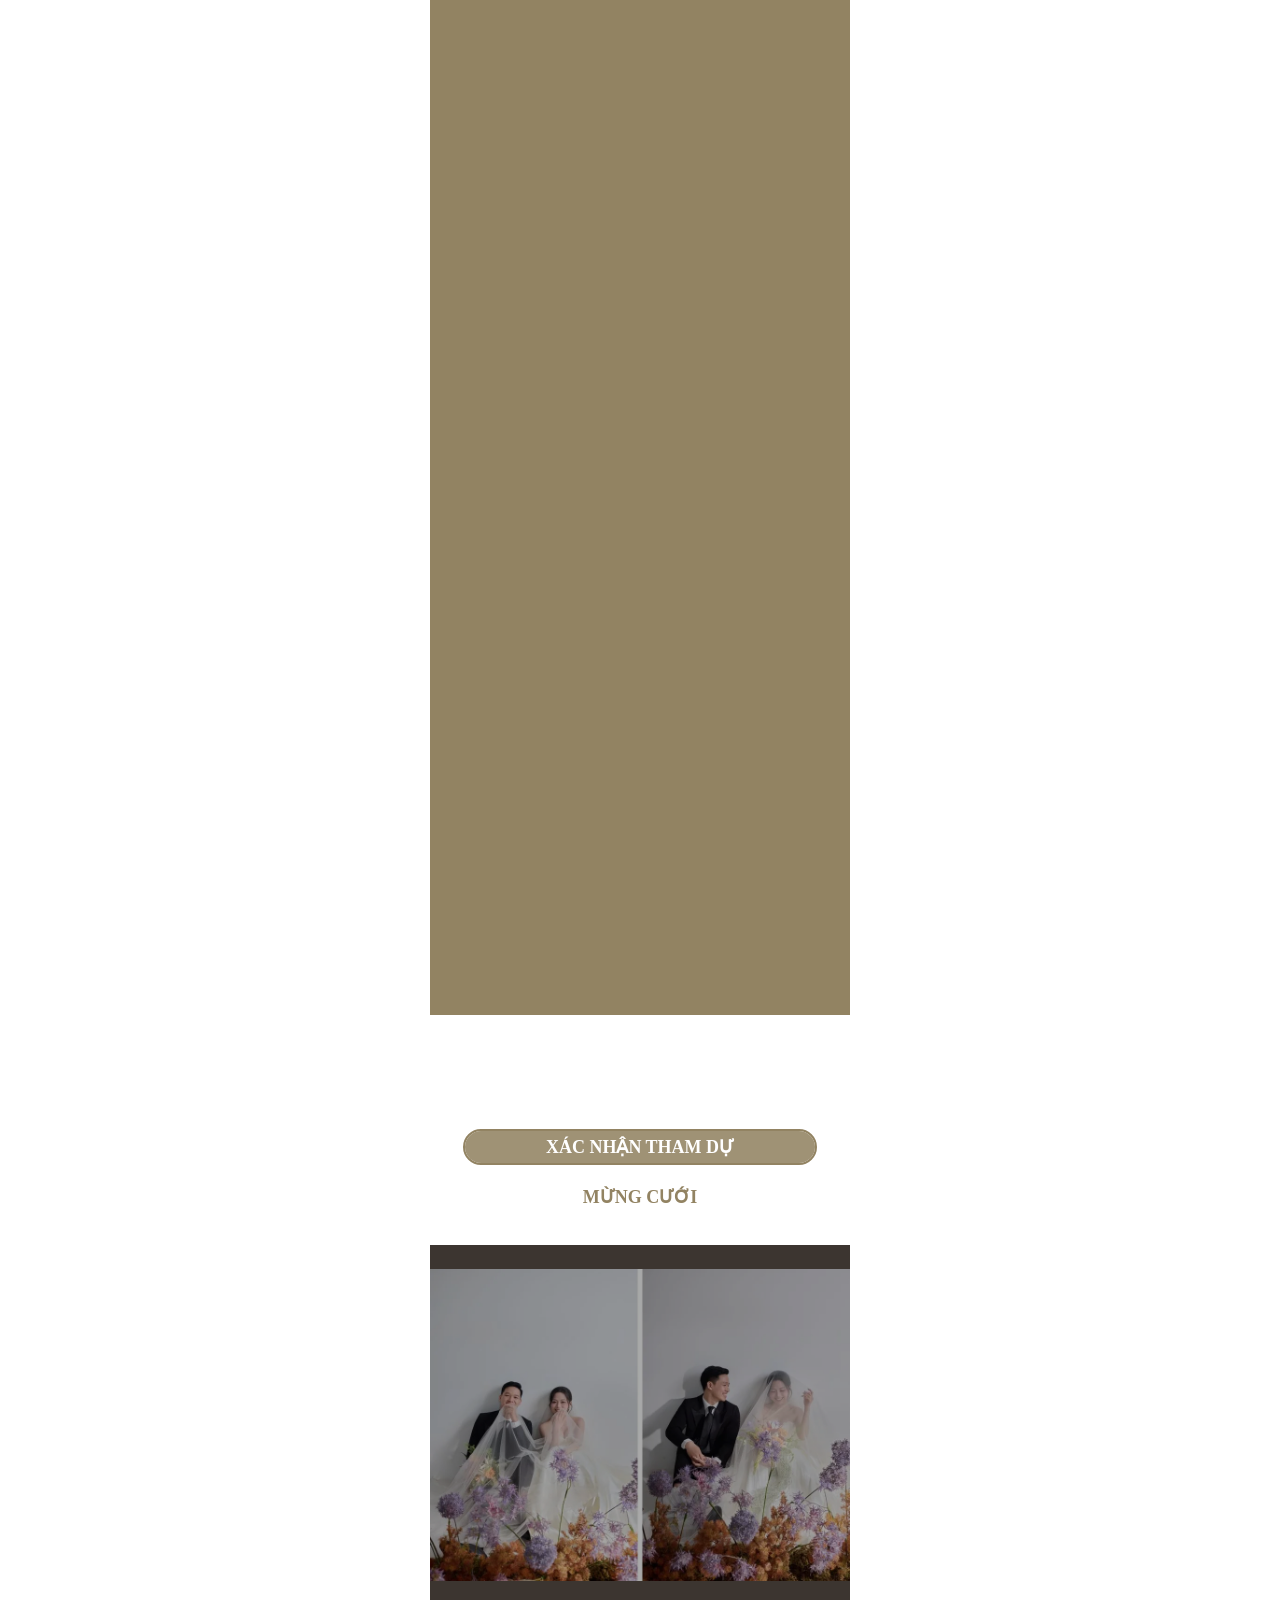
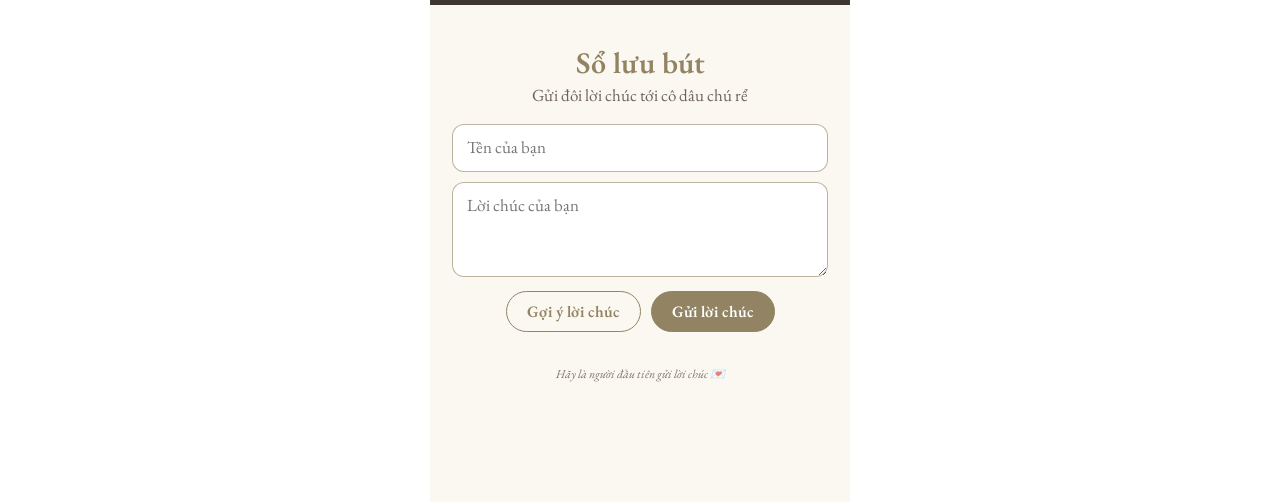
==== commit 2ab29fda: "Bỏ popup 15 giây, Lễ Vu Quy 12:45 trong timeline, ngày trang trí là 28.11, sửa thiệp 8 trên màn hình" ====
--- a/thiep-1/index.html
+++ b/thiep-1/index.html
@@ -1,6 +1,6 @@
 <!DOCTYPE html>
-<!-- saved from url=(0050)https://trongquyet.github.io/thiepcuoi/thiep-1/ -->
-<html lang="vi" data-ldp-password-toggle-bound="true"><head><meta http-equiv="Content-Type" content="text/html; charset=UTF-8"><title>Trọng Quyết &amp; Hoàng Anh Wedding</title><meta http-equiv="Cache-Control" content="no-cache"><meta http-equiv="X-UA-Compatible" content="IE=edge"><meta http-equiv="Expires" content="-1"><meta name="keywords" content=""><meta name="description" content="Trọng Quyết &amp; Hoàng Anh Wedding"><script type="text/javascript">window.ladi_viewport=function(){var a=document,j=a.getElementById("viewport");if(!j){j=a.createElement("meta");j.id="viewport";j.name="viewport";a.head.appendChild(j);}j.setAttribute("content","width=420");};window.ladi_viewport();window.ladi_fbq_data = [];window.ladi_fbq = function () {window.ladi_fbq_data.push(arguments);};window.ladi_ttq_data = [];window.ladi_ttq = function () {window.ladi_ttq_data.push(arguments);};</script><meta id="viewport" name="viewport" content="width=420"><link rel="canonical" href="https://trongquyet.github.io/thiepcuoi/thiep-1/"><meta property="og:url" content="https://trongquyet.github.io/thiepcuoi/thiep-1/"><meta property="og:title" content="Trọng Quyết &amp; Hoàng Anh Wedding"><meta property="og:type" content="website"><meta property="og:image" content="https://trongquyet.github.io/thiepcuoi/covers/share/thiep-1.jpg"><meta property="og:description" content="Trọng Quyết &amp; Hoàng Anh Wedding"><meta name="format-detection" content="telephone=no"><link rel="dns-prefetch"><link rel="preconnect" href="https://fonts.googleapis.com/" crossorigin=""><link rel="preconnect" href="https://fonts.gstatic.com/" crossorigin=""><link rel="preconnect" href="https://w.ladicdn.com/" crossorigin=""><link rel="preconnect" href="https://s.ladicdn.com/" crossorigin=""><link rel="preconnect" href="https://api1.ldpform.com/" crossorigin=""><link rel="preconnect" href="https://a.ladipage.com/" crossorigin=""><link rel="preconnect" href="https://api.sales.ldpform.net/" crossorigin=""><link rel="stylesheet" href="assets/fonts.css" as="style" onload="this.onload = null; this.rel = 'stylesheet';"><link rel="preload" href="assets/ladipagev3.min.js" as="script"><style id="style_ladi" type="text/css">a,abbr,acronym,address,applet,article,aside,audio,b,big,blockquote,body,button,canvas,caption,center,cite,code,dd,del,details,dfn,div,dl,dt,em,embed,fieldset,figcaption,figure,footer,form,h1,h2,h3,h4,h5,h6,header,hgroup,html,i,iframe,img,input,ins,kbd,label,legend,li,mark,menu,nav,object,ol,output,p,pre,q,ruby,s,samp,section,select,small,span,strike,strong,sub,summary,sup,table,tbody,td,textarea,tfoot,th,thead,time,tr,tt,u,ul,var,video{margin:0;padding:0;border:0;outline:0;font-size:100%;font:inherit;vertical-align:baseline;box-sizing:border-box;-webkit-font-smoothing:antialiased;-moz-osx-font-smoothing:grayscale}article,aside,details,figcaption,figure,footer,header,hgroup,menu,nav,section{display:block}body{line-height:1}a{text-decoration:none}ol,ul{list-style:none}blockquote,q{quotes:none}blockquote:after,blockquote:before,q:after,q:before{content:'';content:none}table{border-collapse:collapse;border-spacing:0}.ladi-loading{z-index:900000000000;position:fixed;width:100%;height:100%;top:0;left:0;background-color:rgba(0,0,0,.1)}.ladi-loading .loading{width:80px;height:80px;top:0;left:0;bottom:0;right:0;margin:auto;overflow:hidden;position:absolute}.ladi-loading .loading div{position:absolute;width:6px;height:6px;background:#fff;border-radius:50%;animation:ladi-loading 1.2s linear infinite}.ladi-loading .loading div:nth-child(1){animation-delay:0s;top:37px;left:66px}.ladi-loading .loading div:nth-child(2){animation-delay:-.1s;top:22px;left:62px}.ladi-loading .loading div:nth-child(3){animation-delay:-.2s;top:11px;left:52px}.ladi-loading .loading div:nth-child(4){animation-delay:-.3s;top:7px;left:37px}.ladi-loading .loading div:nth-child(5){animation-delay:-.4s;top:11px;left:22px}.ladi-loading .loading div:nth-child(6){animation-delay:-.5s;top:22px;left:11px}.ladi-loading .loading div:nth-child(7){animation-delay:-.6s;top:37px;left:7px}.ladi-loading .loading div:nth-child(8){animation-delay:-.7s;top:52px;left:11px}.ladi-loading .loading div:nth-child(9){animation-delay:-.8s;top:62px;left:22px}.ladi-loading .loading div:nth-child(10){animation-delay:-.9s;top:66px;left:37px}.ladi-loading .loading div:nth-child(11){animation-delay:-1s;top:62px;left:52px}.ladi-loading .loading div:nth-child(12){animation-delay:-1.1s;top:52px;left:62px}@keyframes ladi-loading{0%,100%,20%,80%{transform:scale(1)}50%{transform:scale(1.5)}}.ladipage-message{position:fixed;width:100%;height:100%;top:0;left:0;z-index:10000000000;background:rgba(0,0,0,.3)}.ladipage-message .ladipage-message-box{width:400px;max-width:calc(100% - 50px);height:160px;border:1px solid rgba(0,0,0,.3);background-color:#fff;position:fixed;top:calc(50% - 155px);left:0;right:0;margin:auto;border-radius:10px}.ladipage-message .ladipage-message-box span{display:block;background-color:rgba(6,21,40,.05);color:#000;padding:12px 15px;font-weight:600;font-size:16px;line-height:16px;border-top-left-radius:10px;border-top-right-radius:10px}.ladipage-message .ladipage-message-box .ladipage-message-text{display:-webkit-box;font-size:14px;padding:0 20px;margin-top:16px;line-height:20px;-webkit-line-clamp:3;-webkit-box-orient:vertical;overflow:hidden;text-overflow:ellipsis;word-break:break-word}.ladipage-message .ladipage-message-box .ladipage-message-close{display:block;position:absolute;right:15px;bottom:10px;margin:0 auto;padding:10px 0;border:none;width:80px;text-transform:uppercase;text-align:center;color:#000;background-color:#e6e6e6;border-radius:5px;text-decoration:none;font-size:14px;line-height:14px;font-weight:600;cursor:pointer;outline:0}.lightbox-screen{display:none;position:fixed;width:100%;height:100%;top:0;left:0;bottom:0;right:0;margin:auto;z-index:9000000080;background:#7f7f7f;user-select:none;-webkit-user-select:none;-moz-user-select:none;-ms-user-select:none}.lightbox-screen *{user-select:none;-webkit-user-select:none;-moz-user-select:none;-ms-user-select:none}.lightbox-screen img{-webkit-user-drag:none;-khtml-user-drag:none;-moz-user-drag:none;-o-user-drag:none;user-drag:none;pointer-events:auto}.lightbox-screen .lightbox-close{position:absolute;z-index:9000000090;cursor:pointer}.lightbox-screen .lightbox-hidden{display:none}.lightbox-screen .lightbox-close{width:16px;height:16px;margin:10px;background-repeat:no-repeat;background-position:center center;background-image:url("data:image/svg+xml;utf8, %3Csvg%20width%3D%2224%22%20height%3D%2224%22%20viewBox%3D%220%200%2024%2024%22%20xmlns%3D%22http%3A%2F%2Fwww.w3.org%2F2000%2Fsvg%22%20fill%3D%22%23fff%22%3E%3Cpath%20fill-rule%3D%22evenodd%22%20clip-rule%3D%22evenodd%22%20d%3D%22M23.4144%202.00015L2.00015%2023.4144L0.585938%2022.0002L22.0002%200.585938L23.4144%202.00015Z%22%3E%3C%2Fpath%3E%3Cpath%20fill-rule%3D%22evenodd%22%20clip-rule%3D%22evenodd%22%20d%3D%22M2.00015%200.585938L23.4144%2022.0002L22.0002%2023.4144L0.585938%202.00015L2.00015%200.585938Z%22%3E%3C%2Fpath%3E%3C%2Fsvg%3E")}.lightbox-screen img.lightbox-item{max-width:none}.lightbox-gallery-track{touch-action:none;display:flex;align-items:center;justify-content:center}.lightbox-gallery-track .lightbox-gallery-preview,.lightbox-gallery-track .lightbox-item{will-change:transform;backface-visibility:hidden;margin:0!important;transform-origin:center center;position:absolute;left:50%;top:50%}.lightbox-nav-btn{position:fixed;top:50%;transform:translateY(-50%);width:50px;height:50px;background-color:rgba(0,0,0,.5);color:#fff;border-radius:50%;display:flex;justify-content:center;align-items:center;cursor:pointer;z-index:9999;user-select:none;font-size:24px;font-weight:700}.lightbox-nav-btn:hover{background-color:rgba(0,0,0,.8)}.lightbox-prev{left:20px}.lightbox-next{right:20px}*{-webkit-tap-highlight-color:#fff0}body{font-size:12px;-ms-text-size-adjust:none;-moz-text-size-adjust:none;-o-text-size-adjust:none;-webkit-text-size-adjust:none;background-color:#fff}.overflow-hidden{overflow:hidden}.ladi-transition{transition:all 150ms linear 0s}.z-index-1{z-index:1}.opacity-0{opacity:0}.height-0{height:0!important}.pointer-events-none{pointer-events:none}.transition-parent-collapse-height{transition:height 150ms linear 0s}.transition-parent-collapse-top{transition:top 150ms linear 0s}.transition-readmore{transition:height 350ms linear 0s}.transition-collapse{transition:height 150ms linear 0s}body.grab{cursor:grab}.ladi-wraper{width:100%;min-height:100%;overflow:hidden;touch-action:manipulation}.ladi-container{position:relative;margin:0 auto;height:100%}.ladi-overlay{position:absolute;top:0;left:0;height:100%;width:100%;pointer-events:none}.ladi-element{position:absolute}@media (hover: hover) {.ladi-check-hover {opacity: 0;}}.ladi-section {margin: 0 auto;position: relative;}.ladi-section[data-tab-id]{display: none;}.ladi-section.selected[data-tab-id]{display: block;}.ladi-section .ladi-section-background {position: absolute;width: 100%;height: 100%;top: 0;left: 0;pointer-events: none;overflow: hidden;}.ladi-box {position: absolute;width: 100%;height: 100%;overflow: hidden;}#SECTION_POPUP .ladi-container {z-index: 90000070;}#SECTION_POPUP .ladi-container > .ladi-element {z-index: 90000070;position: fixed;display: none;}#SECTION_POPUP .ladi-container > .ladi-element[data-fixed-close="true"] {position: relative !important;}#SECTION_POPUP .ladi-container > .ladi-element.hide-visibility {display: block !important;visibility: hidden !important;}#SECTION_POPUP .popup-close {position: absolute;right: 0px;top: 0px;z-index: 9000000080;cursor: pointer;width: 16px;height: 16px;margin: 10px;background-repeat: no-repeat;background-position: center center;background-image: url("data:image/svg+xml;utf8, %3Csvg%20width%3D%2224%22%20height%3D%2224%22%20viewBox%3D%220%200%2024%2024%22%20xmlns%3D%22http%3A%2F%2Fwww.w3.org%2F2000%2Fsvg%22%20fill%3D%22%23000%22%3E%3Cpath%20fill-rule%3D%22evenodd%22%20clip-rule%3D%22evenodd%22%20d%3D%22M23.4144%202.00015L2.00015%2023.4144L0.585938%2022.0002L22.0002%200.585938L23.4144%202.00015Z%22%3E%3C%2Fpath%3E%3Cpath%20fill-rule%3D%22evenodd%22%20clip-rule%3D%22evenodd%22%20d%3D%22M2.00015%200.585938L23.4144%2022.0002L22.0002%2023.4144L0.585938%202.00015L2.00015%200.585938Z%22%3E%3C%2Fpath%3E%3C%2Fsvg%3E");}.ladi-popup {position: absolute;width: 100%;height: 100%;}.ladi-popup .ladi-popup-background {height: 100%;width: 100%;pointer-events: none;}.ladi-countdown {position: absolute;width: 100%;height: 100%;display: flex;}.ladi-countdown .ladi-countdown-background {position: absolute;width: 100%;height: 100%;top: 0;left: 0;background-size: inherit;background-attachment: inherit;background-origin: inherit;display: table;pointer-events: none;}.ladi-countdown .ladi-countdown-text {position: absolute;width: 100%;height: 100%;text-decoration: inherit;display: table;pointer-events: none;}.ladi-countdown .ladi-countdown-text span {display: table-cell;vertical-align: middle;}.ladi-countdown > .ladi-element {text-decoration: inherit;background-size: inherit;background-attachment: inherit;background-origin: inherit;position: relative;display: inline-block;}.ladi-countdown > .ladi-element:last-child {margin-right: 0px !important;}.ladi-button{position:absolute;width:100%;height:100%;overflow:hidden}.ladi-button:active{transform:translateY(2px);transition:transform .2s linear}.ladi-button .ladi-button-background{height:100%;width:100%;pointer-events:none;transition:inherit}.ladi-button>.ladi-button-headline,.ladi-button>.ladi-button-shape{width:100%!important;height:100%!important;top:0!important;left:0!important;display:table;user-select:none;-webkit-user-select:none;-moz-user-select:none;-ms-user-select:none}.ladi-button>.ladi-button-shape .ladi-shape{margin:auto;top:0;bottom:0}.ladi-button>.ladi-button-headline .ladi-headline{display:table-cell;vertical-align:middle}.ladi-checkout-product-cart-icon .ladi-cart-number{position:absolute;top:-2px;right:-7px;background:#f36e36;text-align:center;min-width:18px;min-height:18px;font-size:12px;font-weight:700;color:#fff;border-radius:100%;z-index:90000000;padding:3px 4px}.ladi-checkout-product-add-to-cart .ladi-button .loading-dots{width:100%;height:100%;top:0;left:0;position:absolute;display:flex;align-items:center;justify-content:center}.ladi-checkout-product-add-to-cart .ladi-button .loading-dots p{display:inline-block;font-size:32px;line-height:1;animation:.6s infinite loading}.ladi-checkout-product-add-to-cart .ladi-button .loading-dots p:first-child{animation-delay:0s}.ladi-checkout-product-add-to-cart .ladi-button .loading-dots p:nth-child(2){animation-delay:.2s}.ladi-checkout-product-add-to-cart .ladi-button .loading-dots p:nth-child(3){animation-delay:.4s}@keyframes loading{0%,100%{opacity:0}50%{opacity:1}}.ladi-form .ladi-form-checkout-bump-offer-check.multiple.checked:before,.ladi-form .ladi-form-checkout-payment-check.multiple.checked:before{--url:url("data:image/svg+xml,%0A%3Csvg%20width%3D%2224%22%20height%3D%2224%22%20viewBox%3D%220%200%2024%2024%22%20fill%3D%22none%22%20xmlns%3D%22http%3A%2F%2Fwww.w3.org%2F2000%2Fsvg%22%3E%0A%3Cpath%20d%3D%22M18.71%207.20998C18.617%207.11625%2018.5064%207.04186%2018.3846%206.99109C18.2627%206.94032%2018.132%206.91418%2018%206.91418C17.868%206.91418%2017.7373%206.94032%2017.6154%206.99109C17.4936%207.04186%2017.383%207.11625%2017.29%207.20998L9.84%2014.67L6.71%2011.53C6.61348%2011.4367%206.49954%2011.3634%206.37468%2011.3142C6.24983%2011.265%206.1165%2011.2409%205.98232%2011.2432C5.84814%2011.2455%205.71573%2011.2743%205.59265%2011.3278C5.46957%2011.3812%205.35824%2011.4585%205.265%2011.555C5.17176%2011.6515%205.09845%2011.7654%205.04924%2011.8903C5.00004%2012.0152%204.97591%2012.1485%204.97823%2012.2827C4.98055%2012.4168%205.00928%2012.5492%205.06277%2012.6723C5.11627%2012.7954%205.19348%2012.9067%205.29%2013L9.13%2016.84C9.22296%2016.9337%209.33356%2017.0081%209.45542%2017.0589C9.57728%2017.1096%209.70799%2017.1358%209.84%2017.1358C9.97201%2017.1358%2010.1027%2017.1096%2010.2246%2017.0589C10.3464%2017.0081%2010.457%2016.9337%2010.55%2016.84L18.71%208.67998C18.8115%208.58634%2018.8925%208.47269%2018.9479%208.34619C19.0033%208.21969%2019.0319%208.08308%2019.0319%207.94498C19.0319%207.80688%2019.0033%207.67028%2018.9479%207.54378C18.8925%207.41728%2018.8115%207.30363%2018.71%207.20998Z%22%20fill%3D%22%231852FA%22%2F%3E%0A%3C%2Fsvg%3E%0A");pointer-events:none;top:-1px;left:-1px;transform:none}.ladi-form,.ladi-form .ladi-form-item-container{position:absolute;width:100%;height:100%}.ladi-form>.ladi-element,.ladi-form>.ladi-element .ladi-form-item-container,.ladi-form>.ladi-element .ladi-form-item-container .ladi-form-item .ladi-form-checkbox-item span[data-checked=true],.ladi-form>.ladi-element .ladi-form-item-container .ladi-form-item .ladi-form-control:not(.ladi-form-control-select){text-transform:inherit;text-decoration:inherit;text-align:inherit;letter-spacing:inherit;color:inherit;background-size:inherit;background-attachment:inherit;background-origin:inherit}.ladi-form .ladi-button>.ladi-button-headline{color:initial;font-size:initial;font-weight:initial;text-transform:initial;text-decoration:initial;font-style:initial;text-align:initial;letter-spacing:initial;line-height:initial}.ladi-form [data-form-checkout-item=bump_offer] .ladi-form-item,.ladi-form>[data-quantity=true] .ladi-form-item-container{overflow:hidden}.ladi-form>.ladi-element .ladi-form-item-container .ladi-form-item{text-transform:inherit;text-decoration:inherit;text-align:inherit;letter-spacing:inherit;color:inherit}.ladi-form>.ladi-element .ladi-form-item-container .ladi-form-item-background{background-size:inherit;background-attachment:inherit;background-origin:inherit}.ladi-form>.ladi-element .ladi-form-item-container .ladi-form-item .ladi-form-control-select{-webkit-appearance:none;-moz-appearance:none;appearance:none;background-size:9px 6px!important;background-position:right .5rem center;background-repeat:no-repeat;padding-right:24px;text-transform:inherit;text-align:inherit;letter-spacing:inherit;color:inherit;background-size:inherit;background-attachment:inherit;background-origin:inherit}.ladi-form>.ladi-element .ladi-form-item-container .ladi-form-item .ladi-form-checkbox-item,.ladi-form>.ladi-element .ladi-form-item-container .ladi-form-item .ladi-form-checkbox-item span[data-checked=false]{text-transform:inherit;text-align:inherit;letter-spacing:inherit;background-size:inherit;background-attachment:inherit;background-origin:inherit;color:inherit}.ladi-form>.ladi-element .ladi-form-item-container .ladi-form-item .ladi-form-control-select-2{width:calc(100% / 2 - 5px);max-width:calc(100% / 2 - 5px);min-width:calc(100% / 2 - 5px)}.ladi-form>.ladi-element .ladi-form-item-container .ladi-form-item .ladi-form-control-select-2:nth-child(3),.ladi-form>.ladi-element .ladi-form-item-container .ladi-form-item .ladi-form-control-select-3:nth-child(3),.ladi-form>.ladi-element .ladi-form-item-container .ladi-form-item .ladi-form-control-select-3:nth-child(4){margin-left:7.5px}.ladi-form>.ladi-element .ladi-form-item-container .ladi-form-item .ladi-form-control-select-3{width:calc(100% / 3 - 5px);max-width:calc(100% / 3 - 5px);min-width:calc(100% / 3 - 5px)}.ladi-form>.ladi-element .ladi-form-item-container .ladi-form-item .ladi-form-control-select option{color:initial}.ladi-form>.ladi-element .ladi-form-item-container .ladi-form-item .ladi-form-control-select:not([data-selected=""]){text-decoration:inherit}.ladi-form>.ladi-element .ladi-form-item-container .ladi-form-item .ladi-form-checkbox-item{text-decoration:inherit;vertical-align:middle}.ladi-form>.ladi-element .ladi-form-item-container .ladi-form-item .ladi-form-checkbox-box-item{display:inline-block;width:fit-content}.ladi-form>.ladi-element .ladi-form-item-container .ladi-form-item .ladi-form-checkbox-item span{user-select:none;-webkit-user-select:none;-moz-user-select:none;-ms-user-select:none}.ladi-form .ladi-form-item-title-value{font-weight:700;word-break:break-word}.ladi-form .ladi-form-label-container{position:relative;width:100%}.ladi-form .ladi-form-control-file{background-repeat:no-repeat;background-position:calc(100% - 5px) center}.ladi-form .ladi-form-label-container .ladi-form-label-item{display:inline-block;cursor:pointer;position:relative;border-radius:0!important;user-select:none;-webkit-user-select:none;-moz-user-select:none;-ms-user-select:none}.ladi-form .ladi-form-label-container .ladi-form-label-item.image{background-size:cover;background-repeat:no-repeat;background-position:center}.ladi-form .ladi-form-label-container .ladi-form-label-item.no-value{display:none!important}.ladi-form .ladi-form-label-container .ladi-form-label-item.text.disabled{opacity:.35}.ladi-form .ladi-form-label-container .ladi-form-label-item.image.disabled{opacity:.2}.ladi-form .ladi-form-label-container .ladi-form-label-item.color.disabled{opacity:.15}.ladi-form .ladi-form-label-container .ladi-form-label-item.selected:before{content:'';width:0;height:0;bottom:-1px;right:-1px;position:absolute;border-width:0 0 15px 15px;border-color:transparent;border-style:solid}.ladi-form .ladi-form-label-container .ladi-form-label-item.selected:after{content:'';background-image:url("data:image/svg+xml;utf8,%3Csvg xmlns='http://www.w3.org/2000/svg' enable-background='new 0 0 12 12' viewBox='0 0 12 12' x='0' fill='%23fff' y='0'%3E%3Cg%3E%3Cpath d='m5.2 10.9c-.2 0-.5-.1-.7-.2l-4.2-3.7c-.4-.4-.5-1-.1-1.4s1-.5 1.4-.1l3.4 3 5.1-7c .3-.4 1-.5 1.4-.2s.5 1 .2 1.4l-5.7 7.9c-.2.2-.4.4-.7.4 0-.1 0-.1-.1-.1z'%3E%3C/path%3E%3C/g%3E%3C/svg%3E");background-repeat:no-repeat;background-position:bottom right;width:7px;height:7px;bottom:0;right:0;position:absolute}.ladi-form .ladi-form-item{width:100%;height:100%;position:absolute}.ladi-form .ladi-form-item-background{position:absolute;width:100%;height:100%;top:0;left:0;pointer-events:none}.ladi-form .ladi-form-item.ladi-form-checkbox{height:auto;padding:0 5px}.ladi-form .ladi-form-item .ladi-form-control{background-color:transparent;min-width:100%;min-height:100%;max-width:100%;max-height:100%;width:100%;height:100%;padding:0 5px;color:inherit;font-size:inherit;border:none}.ladi-form .ladi-form-item.ladi-form-checkbox.ladi-form-checkbox-vertical .ladi-form-checkbox-item{margin-top:0!important;margin-left:0!important;margin-right:0!important;display:flex;align-items:center;border:none}.ladi-form .ladi-form-item.ladi-form-checkbox.ladi-form-checkbox-horizontal .ladi-form-checkbox-item{margin-top:0!important;margin-left:0!important;margin-right:10px!important;display:inline-flex;align-items:center;border:none;position:relative}.ladi-form .ladi-form-item.ladi-form-checkbox .ladi-form-checkbox-item input{margin-right:5px;display:block}.ladi-form .ladi-form-item.ladi-form-checkbox .ladi-form-checkbox-item span{cursor:default;word-break:break-word}.ladi-form .ladi-form-item textarea.ladi-form-control{resize:none;padding:5px}.ladi-form .ladi-button{cursor:pointer}.ladi-form .ladi-button .ladi-headline{cursor:pointer;user-select:none}.ladi-form .ladi-element .ladi-form-otp::-webkit-inner-spin-button,.ladi-form .ladi-element .ladi-form-otp::-webkit-outer-spin-button{-webkit-appearance:none;margin:0}.ladi-form .ladi-element .ladi-form-item .button-get-code{display:none;position:absolute;right:0;top:0;bottom:0;margin:auto 0;line-height:initial;padding:5px 10px;height:max-content;cursor:pointer;user-select:none;-webkit-user-select:none;-moz-user-select:none;-ms-user-select:none}.ladi-form .ladi-element .ladi-form-item .button-get-code.hide-visibility{display:block!important;visibility:hidden!important}.ladi-form .ladi-form-checkout-bump-offer-product.option-2,.ladi-form .ladi-form-item.otp-resend .button-get-code,.ladi-form [data-form-checkout-item=payment] .ladi-form-checkout-payment-content div>span{display:block}.ladi-form .ladi-form-item.otp-countdown:before{content:attr(data-countdown-time) "s";position:absolute;top:0;bottom:0;margin:auto 0;height:max-content;line-height:initial}.ladi-form [data-variant=true] select option[disabled]{background:#fff;color:#b8b8b8!important}.ladi-google-recaptcha-checkbox{position:absolute;display:inline-block;transform:translateY(-100%);margin-top:-5px;z-index:90000010}.ladi-element[data-form-checkout-item]{padding:0}.ladi-form .ladi-form-checkout-title{margin-bottom:8px}.ladi-form .ladi-element[data-form-checkout-item] .ladi-form-item,.ladi-form .ladi-element[data-form-checkout-item] .ladi-form-item-container{height:auto!important;position:unset!important}.ladi-form .ladi-form-checkout-box{gap:12px;display:flex;flex-flow:column;margin:8px 12px;margin-top:14px!important;padding-bottom:14px;border-left:none!important;border-right:none!important;border-top:none!important;border-radius:0!important}.ladi-form .ladi-form-checkout-box:last-child{border:none!important;padding-bottom:4px}.ladi-form .ladi-form-checkout-box:first-child,.ladi-form .ladi-form-checkout-bump-offer-product .item-product:first-child{margin-top:0}.ladi-form .ladi-form-checkout-payment-item{display:flex;flex-flow:row;gap:12px;align-items:center;--check-size:18px;--width-quantity:65px}.ladi-form .ladi-form-checkout-payment-check{--border-size:1px;width:var(--check-size);height:var(--check-size);flex:0 0 var(--check-size);border:var(--border-size) solid;border-radius:100%;display:block;position:relative}.ladi-form .ladi-form-checkout-payment-check.checked:before{content:"";width:calc(var(--check-size)/ 2);height:calc(var(--check-size)/ 2);border-radius:inherit;display:block;position:absolute;top:0;left:0;transform:translate(calc(50% - var(--border-size)),calc(50% - var(--border-size)))}.ladi-form .ladi-form-checkout-bump-offer-check.multiple,.ladi-form .ladi-form-checkout-payment-check.multiple{border-radius:4px}.ladi-form .ladi-form-checkout-payment-check.multiple.checked:before{content:"";-webkit-mask-image:var(--url);mask-image:var(--url);width:var(--check-size);height:var(--check-size);-webkit-mask-size:var(--check-size);mask-size:var(--check-size);background-color:#fff;position:absolute}.ladi-form .ladi-form-checkout-payment-content,.ladi-form .ladi-form-checkout-product-content{display:flex;flex-flow:row;--gap:10px;gap:var(--gap);align-items:center;width:calc(100% - var(--width-quantity) - var(--check-size) - var(--gap) * 2)}.ladi-form .ladi-form-checkout-payment-content img,.ladi-form .ladi-form-checkout-product-content img{width:36px;max-height:36px;border-radius:4px}.ladi-form .ladi-form-checkout-payment-content div,.ladi-form .ladi-form-checkout-product-content div{display:flex;flex-flow:column}.ladi-form .ladi-form-checkout-payment-content div>span,.ladi-form .ladi-form-checkout-product-content div>span{font-size:inherit}.ladi-form .ladi-form-checkout-payment-content div>span.small,.ladi-form .ladi-form-checkout-product-content div>span.small{font-size:80%;opacity:.8}.ladi-form .ladi-form-checkout-payment-content div .price.price-compare,.ladi-form .ladi-form-checkout-product-content div .price.price-compare{display:flex;align-items:center;gap:8px;flex-direction:row!important}.ladi-form .ladi-form-checkout-payment-quantity,.ladi-form .ladi-form-checkout-product-quantity{position:relative;--icon-size:calc(var(--check-size) * 0.8)}.ladi-form .ladi-form-checkout-payment-quantity input,.ladi-form .ladi-form-checkout-product-quantity input{padding:4px calc(var(--check-size)) 4px 8px;border-radius:8px;position:relative;width:var(--width-quantity);min-height:34px;border:1px solid;background-color:transparent;top:0;left:0;display:block}.ladi-form .ladi-form-checkout-payment-quantity input::-webkit-inner-spin-button,.ladi-form .ladi-form-checkout-payment-quantity input::-webkit-outer-spin-button{-webkit-appearance:none;margin:0}.ladi-form .ladi-form-checkout-payment-quantity .up{width:var(--icon-size);height:var(--icon-size);top:-1px;right:5px;cursor:pointer;display:block;position:absolute}.ladi-form .ladi-form-checkout-payment-quantity .up:before{content:'';--url:url("data:image/svg+xml,%3Csvg%20width%3D%2216%22%20height%3D%2216%22%20viewBox%3D%220%200%2016%2016%22%20fill%3D%22none%22%20xmlns%3D%22http%3A%2F%2Fwww.w3.org%2F2000%2Fsvg%22%3E%3Cpath%20fill-rule%3D%22evenodd%22%20clip-rule%3D%22evenodd%22%20d%3D%22M3.14645%206.14645C3.34171%205.95118%203.65829%205.95118%203.85355%206.14645L8%2010.2929L12.1464%206.14645C12.3417%205.95118%2012.6583%205.95118%2012.8536%206.14645C13.0488%206.34171%2013.0488%206.65829%2012.8536%206.85355L8.35355%2011.3536C8.15829%2011.5488%207.84171%2011.5488%207.64645%2011.3536L3.14645%206.85355C2.95118%206.65829%202.95118%206.34171%203.14645%206.14645Z%22%20fill%3D%22black%22%20transform%3D%22rotate(180%208%208)%22%2F%3E%3C%2Fsvg%3E");-webkit-mask-image:var(--url);mask-image:var(--url);display:block;position:absolute;width:var(--icon-size);height:var(--icon-size);pointer-events:none;top:4px;left:2px;-webkit-mask-size:var(--icon-size);mask-size:var(--icon-size)}.ladi-form .ladi-form-checkout-payment-quantity .down{width:var(--icon-size);height:var(--icon-size);right:5px;cursor:pointer;display:block;position:absolute;bottom:3px}.ladi-form .ladi-form-checkout-payment-quantity .down:before{content:'';--url:url("data:image/svg+xml,%3Csvg%20width%3D%2216%22%20height%3D%2216%22%20viewBox%3D%220%200%2016%2016%22%20fill%3D%22none%22%20xmlns%3D%22http%3A%2F%2Fwww.w3.org%2F2000%2Fsvg%22%3E%0A%3Cpath%20fill-rule%3D%22evenodd%22%20clip-rule%3D%22evenodd%22%20d%3D%22M3.14645%206.14645C3.34171%205.95118%203.65829%205.95118%203.85355%206.14645L8%2010.2929L12.1464%206.14645C12.3417%205.95118%2012.6583%205.95118%2012.8536%206.14645C13.0488%206.34171%2013.0488%206.65829%2012.8536%206.85355L8.35355%2011.3536C8.15829%2011.5488%207.84171%2011.5488%207.64645%2011.3536L3.14645%206.85355C2.95118%206.65829%202.95118%206.34171%203.14645%206.14645Z%22%20fill%3D%22black%22%2F%3E%0A%3C%2Fsvg%3E");-webkit-mask-image:var(--url);mask-image:var(--url);display:block;position:absolute;width:var(--icon-size);height:var(--icon-size);pointer-events:none;left:2px;-webkit-mask-size:var(--icon-size);mask-size:var(--icon-size)}.ladi-form [data-form-checkout-item=payment] .ladi-form-item{display:table}.ladi-form [data-form-checkout-item=payment] .ladi-form-item .ladi-form-checkout-payment-content{width:calc(100% - 18px)}.ladi-form [data-form-checkout-item=payment] .ladi-form-item .ladi-form-checkout-payment-content div{display:table-cell;vertical-align:middle;padding:0 6px;cursor:pointer;width:100%;position:relative}.ladi-form [data-form-checkout-item=payment] .ladi-form-item .ladi-form-checkout-payment-content div.arrow:before{content:'';--url:url("data:image/svg+xml,%3Csvg%20width%3D%2216%22%20height%3D%2216%22%20viewBox%3D%220%200%2016%2016%22%20fill%3D%22none%22%20xmlns%3D%22http%3A%2F%2Fwww.w3.org%2F2000%2Fsvg%22%3E%0A%3Cpath%20fill-rule%3D%22evenodd%22%20clip-rule%3D%22evenodd%22%20d%3D%22M6.14645%203.14645C6.34171%202.95118%206.65829%202.95118%206.85355%203.14645L11.3536%207.64645C11.5488%207.84171%2011.5488%208.15829%2011.3536%208.35355L6.85355%2012.8536C6.65829%2013.0488%206.34171%2013.0488%206.14645%2012.8536C5.95118%2012.6583%205.95118%2012.3417%206.14645%2012.1464L10.2929%208L6.14645%203.85355C5.95118%203.65829%205.95118%203.34171%206.14645%203.14645Z%22%20fill%3D%22black%22%2F%3E%0A%3C%2Fsvg%3E");-webkit-mask-image:var(--url);mask-image:var(--url);position:absolute;width:20px;height:20px;top:0;right:0;bottom:0;display:block;margin:auto;-webkit-mask-size:100%;mask-size:100%}.ladi-form [data-form-checkout-item=total_price]{display:flex;flex-flow:column;gap:3px;justify-content:center}.ladi-form [data-form-checkout-item=total_price] .line{display:inline-flex;justify-content:space-between;align-items:center}.ladi-form [data-form-checkout-item=total_price] .title-number-price.big,.ladi-form [data-form-checkout-item=total_price] .title-price.big{font-weight:700;font-size:130%}.ladi-form [data-form-checkout-item=total_price] .title-number-price{font-size:115%}.ladi-form [data-form-checkout-item=total_price] .space{border-top:1px solid;margin:15px 0 10px}.ladi-form .ladi-form-checkout-bump-offer-checkbox{display:flex;flex-flow:row;gap:8px;padding:8px;margin:12px 8px 0;border-radius:8px;align-items:center;--check-size-bumpoffer:18px;--width-quantity-bumpoffer:60px}.ladi-form .ladi-form-checkout-bump-offer-checkbox.checkbox-bump-offer-1{background-color:#3c72f9;margin:0}.ladi-form .ladi-form-checkout-bump-offer-checkbox.checkbox-bump-offer-1 p{color:#fff}.ladi-form .ladi-form-checkout-bump-offer-checkbox.checkbox-bump-offer-2{background-color:#fde298;margin:12px 0 4px}.ladi-form .ladi-form-checkout-bump-offer-checkbox.checkbox-bump-offer-3{background-color:#f3f4f5;margin:8px 0 0;padding:4px 8px;width:max-content}.ladi-form .ladi-form-checkout-bump-offer-checkbox.checkbox-bump-offer-3 .ladi-form-checkout-bump-offer-check{width:12px;height:12px;flex:0 0 12px}.ladi-form .ladi-form-checkout-bump-offer-check{--border-size:1px;width:var(--check-size-bumpoffer);height:var(--check-size-bumpoffer);flex:0 0 var(--check-size-bumpoffer);border:var(--border-size) solid #cfd3d8;background-color:#fff;border-radius:100%;display:block;position:relative}.ladi-form .ladi-form-checkout-bump-offer-check.checked:before{content:"";width:calc(var(--check-size-bumpoffer)/ 2);height:calc(var(--check-size-bumpoffer)/ 2);border-radius:inherit;display:block;position:absolute;top:0;left:0;transform:translate(calc(50% - var(--border-size)),calc(50% - var(--border-size)))}.ladi-form .ladi-form-checkout-bump-offer-check.multiple.checked:before{content:"";-webkit-mask-image:var(--url);mask-image:var(--url);width:var(--check-size-bumpoffer);height:var(--check-size-bumpoffer);-webkit-mask-size:var(--check-size-bumpoffer);mask-size:var(--check-size-bumpoffer);background-color:#000;position:absolute}.ladi-form .ladi-form-checkout-bump-offer-checkbox.checkbox-bump-offer-3 .ladi-form-checkout-bump-offer-check.multiple.checked:before{top:-5px;left:-3px}.ladi-form .ladi-form-checkout-bump-offer-product{display:flex;flex-flow:row;gap:16px;margin:8px 12px;align-items:center;border-left:none!important;border-right:none!important;border-top:none!important;border-radius:0!important}.ladi-form .ladi-form-checkout-bump-offer-product.option-1{display:block!important;padding-bottom:8px}.ladi-form .ladi-form-item:last-child .ladi-form-checkout-bump-offer-product{border:none!important}.ladi-form .ladi-form-checkout-bump-offer-product .item-product{display:flex;gap:16px;align-items:flex-start;margin-top:16px;margin-bottom:12px}.ladi-form .ladi-form-checkout-bump-offer-product .item-product:last-child{margin-bottom:0}.ladi-form .ladi-form-checkout-bump-offer-product .item-product img{width:48px;height:48px;border-radius:4px;overflow:hidden}.ladi-form .ladi-form-checkout-bump-offer-product .item-product .item-product-title{font-size:90%;opacity:.6}.ladi-form .ladi-form-checkout-bump-offer-product .item-product .item-product-description{color:#9fa7b1;text-overflow:ellipsis;overflow:hidden;-webkit-line-clamp:2;display:-webkit-box;-webkit-box-orient:vertical}.ladi-form .ladi-form-checkout-bump-offer-product .item-detail{display:flex;flex-direction:column}.ladi-form .ladi-form-checkout-bump-offer-product .item-detail .shock-promotion-label{background-color:#ef9300;width:max-content;border-radius:4px;padding:2px 8px;color:#fff;margin-bottom:4px;font-weight:600}.ladi-form .ladi-form-checkout-bump-offer-product .item-detail .pr-name{font-weight:400;font-size:120%;line-height:1.4}.ladi-form .ladi-form-checkout-bump-offer-product .item-detail .pr-price{font-weight:400;line-height:1.4}.ladi-form .ladi-form-checkout-bump-offer-product .item-detail span a{text-decoration:line-through;opacity:.6}.ladi-form .ladi-form-checkout-bump-offer-product .item-detail .special{background-color:#e01a1a;padding:2px 8px;margin-right:6px;color:#fff;border-radius:4px;font-size:80%}.ladi-form [data-form-checkout-item=coupon_code] .content-discount-block{padding:12px;border-radius:4px;display:flex;align-items:center;justify-content:space-between}.ladi-form [data-form-checkout-item=coupon_code] .ladi-form-item{display:flex;align-items:center;justify-content:space-between}.ladi-form [data-form-checkout-item=coupon_code] .content-discount-block .title{display:flex;align-items:center;gap:8px}.ladi-form [data-form-checkout-item=coupon_code] .content-discount-block .placeholder span,.ladi-form [data-form-checkout-item=coupon_code] .content-discount-block .title span{font-weight:400;font-size:100%;line-height:1.4}.ladi-form [data-form-checkout-item=coupon_code] .content-discount-block .title i{width:16px;height:16px;mask-image:url(assets/decor/ldicon-discount-coupon.svg);display:inline-block;mask-size:cover}.ladi-form [data-form-checkout-item=coupon_code] .content-discount-block .placeholder{display:flex;align-items:center;gap:8px;cursor:pointer}.ladi-form [data-form-checkout-item=coupon_code] .content-discount-block .placeholder i{width:16px;height:16px;mask-image:url(assets/decor/new-ldicon-arrow-left.svg);display:inline-block;mask-size:cover;background-color:#6d6d6d!important}.ladi-form > .ladi-element .ladi-form-item-container .ladi-form-item .ladi-form-control-select {background-image: url("data:image/svg+xml;utf8, %3Csvg%20width%3D%2232%22%20height%3D%2224%22%20viewBox%3D%220%200%2032%2024%22%20xmlns%3D%22http%3A%2F%2Fwww.w3.org%2F2000%2Fsvg%22%3E%3Cpolygon%20points%3D%220%2C0%2032%2C0%2016%2C24%22%20style%3D%22fill%3A%20rgb(0%2C%200%2C%200)%22%3E%3C%2Fpolygon%3E%3C%2Fsvg%3E");}.ladi-group {position: absolute;width: 100%;height: 100%;}.ladi-shape {position: absolute;width: 100%;height: 100%;pointer-events: none;}.ladi-shape .ladi-cart-number {position: absolute;top: -2px;right: -7px;background: #f36e36;text-align: center;width: 18px;height: 18px;line-height: 18px;font-size: 12px;font-weight: bold;color: #fff;border-radius: 100%;}.ladi-image {position: absolute;width: 100%;height: 100%;overflow: hidden;}.ladi-image .ladi-image-background {background-repeat: no-repeat;background-position: left top;background-size: cover;background-attachment: scroll;background-origin: content-box;position: absolute;margin: 0 auto;width: 100%;height: 100%;pointer-events: none;} .ladi-headline {width: 100%;display: inline-block;word-break: break-word;background-size: cover;background-position: center center;}.ladi-headline a {text-decoration: underline;}.ladi-line {position: relative;}.ladi-line .ladi-line-container {border-bottom: 0 !important;border-right: 0 !important;width: 100%;height: 100%;}a[data-action] {user-select: none;-webkit-user-select: none;-moz-user-select: none;-ms-user-select: none;cursor: pointer;}a:visited {color: inherit;}a:link {color: inherit;}[data-opacity="0"] {opacity: 0;}[data-hidden="true"] {display: none;}[data-action="true"] {cursor: pointer;}.ladi-hidden {display: none;}.ladi-animation {-webkit-animation-fill-mode: both;animation-fill-mode: both;}.ladi-animation-hidden {visibility: hidden !important;opacity: 0 !important;}.element-click-selected {cursor: pointer;}.is-2nd-click {cursor: pointer;}.ladi-button-shape.is-2nd-click, .ladi-accordion-shape.is-2nd-click {z-index: 3;}.backdrop-popup {display: none;position: fixed;top: 0;left: 0;right: 0;bottom: 0;z-index: 90000060;}.backdrop-dropbox {display: none;position: fixed;top: 0;left: 0;right: 0;bottom: 0;z-index: 90000040;}.ladi-lazyload {background-image: none !important;}.ladi-list-paragraph ul li.ladi-lazyload:before {background-image: none !important;}.ladi-element.ladi-auto-scroll {overflow-x: auto;overflow-y: hidden;width: 100% !important;left: 0 !important;-webkit-overflow-scrolling: touch;}[data-hint]:not([data-timeout-id-copied]):before, [data-hint]:not([data-timeout-id-copied]):after {display: none !important;}.ladi-section.ladi-auto-scroll {overflow-x: auto;overflow-y: hidden;-webkit-overflow-scrolling: touch;}</style><style id="style_page" type="text/css">body {direction: ltr;}.ladi-wraper {margin: 0 auto; width: 420px;}@font-face {font-family: "TESQSSRUdVTEFSLlRURg";src: url("assets/decor/lora-regular-20260324093249-s769z.woff2") format("woff2");}@font-face {font-family: "MUZUViWSVAtUmFsclodGVuLnRZg";src: url("assets/decor/1ftv-vip-ralsihten-20260501143519-ofsyw.woff2") format("woff2");}@font-face {font-family: "VVZOSGhVGFMSdGY";src: url("assets/decor/uvnhoatay1-20260323154552-_frsi.woff2") format("woff2");}@font-face {font-family: "MUZUViWSVAtSEFTVEVHSSPVEY";src: url("assets/decor/1ftv-vip-hastegi-20260324093932-mdxk5.woff2")}@font-face {font-family: "MUZUViWSVAtQnVnYWxvLnRZg";src: url("assets/decor/1ftv-vip-bugalo-20260501143519-py-my.woff2") format("woff2");}@font-face {font-family: "MUZUViWSVAtUBhcmtsaWnLVZhbGVudGluZSdGY";src: url("assets/decor/1ftv-vip-sparkling-valentine-20260501143532-j_4kh.woff2") format("woff2");}@font-face {font-family: "MUZUViWSVAtRxhbWyYSdGY";src: url("assets/decor/1ftv-vip-glamora-20260501143519-4glpc.woff2") format("woff2");}@font-face {font-family: "MUZUViWSVAtQXJjaXReWEtQmVnYXRyaSAoMSkubRm";src: url("assets/decor/1ftv-vip-arcittya-begatri-1-20260330084338-8c9ea.woff2")}@font-face {font-family: "UZOLUvZGlzZnJhbWUubRm";src: url("assets/decor/svn-modisframe-20260623134451-zegrr.woff2")}@font-face {font-family: "MUZUViWSVAtRGVzdGlueSHbJnZWcydGY";src: url("assets/decor/1ftv-vip-destiny-gorgeous-20260501143519-dlvd7.woff2") format("woff2");}@font-face {font-family: "MUZUVlZJUEFzdHJpdGVMaWlcnktUmVndWxhcidGY";src: url("assets/decor/1ftvvipastritelinery-regular-20260501143532-xw9to.woff2") format("woff2");}@font-face {font-family: "TlZOQmyZGVtaWxlLVJlZVsYXIudHRm";src: url("assets/decor/nvnbordemile-regular-20260501143532-hcgjn.woff2") format("woff2");}@font-face {font-family: "MUZUViWSVAtRVJHSVNBLVJFRVMQVIgKDEpLkURg";src: url("assets/decor/1ftv-vip-ergisa-regular-1-20260323154552-z0mmx.woff2")}body {font-family: "Open Sans", sans-serif}</style><style id="style_element" type="text/css">#SECTION5{height: 828.395px;}#BOX28{width: 420px; height: 829.395px;top: -1px; left: 0px;}#BOX28 > .ladi-box{background-image: url("assets/decor/s750x1150-background-1-20260323160459-oojeq.webp"); background-size: cover; background-origin: content-box; background-position: center bottom; background-repeat: repeat; background-attachment: scroll;}#IMAGE149{width: 283.975px; height: 361.595px;top: 232px; left: 46.5125px;}#IMAGE149 > .ladi-image > .ladi-image-background{width: 382.42px; height: 380.527px;top: -7.57267px; left: -54.9018px;background-image: url("assets/decor/s700x700-element-thiep-23-20260618160115-ff0b9.webp");}#HEADLINE245{width: 264px;top: 49px; left: 31.513px;}#HEADLINE245 > .ladi-headline,#HEADLINE246 > .ladi-headline{font-family: MUZUViWSVAtRGVzdGlueSHbJnZWcydGY; font-size: 39px; line-height: 1.6; color: rgb(146, 131, 98); text-transform: uppercase; text-align: left;}#HEADLINE246{width: 290px;top: 98px; left: 121.513px;}#HEADLINE247{width: 54px;top: 42px; left: 46.5125px;}#HEADLINE247 > .ladi-headline{font-family: MUZUViWSVAtUBhcmtsaWnLVZhbGVudGluZSdGY; font-size: 99px; line-height: 1.6; color: rgb(146, 131, 98); text-align: left;opacity: 0.18;}#HEADLINE248{width: 181px;top: 29px; left: 140.513px;}#HEADLINE248 > .ladi-headline{font-family: MUZUVlZJUEFzdHJpdGVMaWlcnktUmVndWxhcidGY; font-size: 17px; font-style: italic; line-height: 1.6; color: rgb(146, 131, 98); text-align: left;}#HEADLINE249,#HEADLINE250,#HEADLINE251{width: 68px;}#HEADLINE249{top: -10px; left: 321.513px;}#HEADLINE249 > .ladi-headline,#HEADLINE250 > .ladi-headline,#HEADLINE251 > .ladi-headline{font-family: TlZOQmyZGVtaWxlLVJlZVsYXIudHRm; font-size: 50px; font-weight: bold; line-height: 1.6; color: rgb(146, 131, 98); text-transform: uppercase; text-align: left;}#HEADLINE250{top: 12px; left: 343.513px;}#HEADLINE251{top: 42px; left: 321.513px;}#GROUP142{width: 355.553px; height: 101px;top: 600px; left: 32.2237px;}#GROUP141{width: 350px; height: 94px;}#GROUP141,#IMAGE151,#IMAGE191 > .ladi-image > .ladi-image-background,#IMAGE94 > .ladi-image > .ladi-image-background,#IMAGE95 > .ladi-image > .ladi-image-background,#HEADLINE287,#BOX39,#GROUP148,#BOX59,#GROUP152,#BOX61,#BOX77,#HEADLINE293,#IMAGE196,#HEADLINE295,#IMAGE197,#HEADLINE297,#HEADLINE299,#BOX81,#IMAGE198,#HEADLINE300,#IMAGE199 > .ladi-image > .ladi-image-background,#GROUP172,#HEADLINE281,#COUNTDOWN4,#BOX11,#BOX16,#BOX22,#BOX87,#IMAGE67 > .ladi-image > .ladi-image-background,#FORM_ITEM13,#IMAGE193 > .ladi-image > .ladi-image-background,#IMAGE194 > .ladi-image > .ladi-image-background,#POPUP1,#BOX52,#POPUP2,#HEADLINE97,#BOX53{top: 0px; left: 0px;}#GROUP141.ladi-animation > .ladi-group,#HEADLINE133.ladi-animation > .ladi-headline,#HEADLINE136.ladi-animation > .ladi-headline,#HEADLINE134.ladi-animation > .ladi-headline,#HEADLINE135.ladi-animation > .ladi-headline,#HEADLINE143.ladi-animation > .ladi-headline,#HEADLINE287.ladi-animation > .ladi-headline,#HEADLINE289.ladi-animation > .ladi-headline,#HEADLINE230.ladi-animation > .ladi-headline,#HEADLINE231.ladi-animation > .ladi-headline,#HEADLINE292.ladi-animation > .ladi-headline,#GROUP176.ladi-animation > .ladi-group,#HEADLINE293.ladi-animation > .ladi-headline,#HEADLINE295.ladi-animation > .ladi-headline,#HEADLINE297.ladi-animation > .ladi-headline,#HEADLINE299.ladi-animation > .ladi-headline,#HEADLINE300.ladi-animation > .ladi-headline,#HEADLINE280.ladi-animation > .ladi-headline,#HEADLINE281.ladi-animation > .ladi-headline,#HEADLINE244.ladi-animation > .ladi-headline,#HEADLINE90.ladi-animation > .ladi-headline,#HEADLINE91.ladi-animation > .ladi-headline,#IMAGE59.ladi-animation > .ladi-image,#GROUP50.ladi-animation > .ladi-group,#HEADLINE102.ladi-animation > .ladi-headline,#GROUP186.ladi-animation > .ladi-group,#IMAGE67.ladi-animation > .ladi-image,#HEADLINE93.ladi-animation > .ladi-headline,#HEADLINE92.ladi-animation > .ladi-headline,#HEADLINE94.ladi-animation > .ladi-headline,#HEADLINE291.ladi-animation > .ladi-headline,#HEADLINE95.ladi-animation > .ladi-headline,#HEADLINE96.ladi-animation > .ladi-headline{animation-name: fadeInUp; animation-delay: 1s; animation-duration: 1s; animation-iteration-count: 1;}#HEADLINE254{width: 288px;top: 0px; left: 31px;}#HEADLINE254 > .ladi-headline{font-family: TESQSSRUdVTEFSLlRURg; font-size: 18px; line-height: 1.6; color: rgb(146, 131, 98); text-align: center;}#HEADLINE254 > .ladi-headline:hover,#HEADLINE256 > .ladi-headline:hover,#BOX78 > .ladi-box:hover,#BOX79 > .ladi-box:hover,#BOX80 > .ladi-box:hover,#BOX81 > .ladi-box:hover,#BOX82 > .ladi-box:hover,#BOX83 > .ladi-box:hover,#BOX84 > .ladi-box:hover,#BOX85 > .ladi-box:hover,#BOX86 > .ladi-box:hover,#BOX40 > .ladi-box:hover,#BOX16 > .ladi-box:hover,#BOX17 > .ladi-box:hover,#BOX21 > .ladi-box:hover,#BOX22 > .ladi-box:hover,#BOX23 > .ladi-box:hover,#BOX87 > .ladi-box:hover,#BOX88 > .ladi-box:hover,#BOX26 > .ladi-box:hover{opacity: 1;}#LINE28,#HEADLINE256,#HEADLINE145{width: 350px;}#LINE28{top: 77px; left: 0px;}#LINE28 > .ladi-line > .ladi-line-container,#LINE5 > .ladi-line > .ladi-line-container{border-top: 1px solid rgb(146, 131, 98); border-right: 1px solid rgb(146, 131, 98); border-bottom: 1px solid rgb(146, 131, 98); border-left: 0px !important;}#LINE28 > .ladi-line,#LINE5 > .ladi-line{width: 100%;padding: 8px 0px;}#HEADLINE256{top: 37px; left: 5.5525px;}#HEADLINE256 > .ladi-headline{font-family: VVZOSGhVGFMSdGY; font-size: 40px; font-style: italic; line-height: 1.6; color: rgb(146, 131, 98); text-align: center;}#IMAGE154{width: 70.343px; height: 134px;top: 310.5px; left: 349.657px;}#IMAGE154 > .ladi-image > .ladi-image-background{width: 237.145px; height: 245.079px;top: -77.579px; left: -67px;background-image: url("assets/decor/s550x550-element-thiep-24-20260618162434-qivrt.webp");}#IMAGE154 > .ladi-image,#IMAGE97 > .ladi-image,#IMAGE157 > .ladi-image,#IMAGE161 > .ladi-image,#IMAGE162 > .ladi-image,#IMAGE195 > .ladi-image,#IMAGE196 > .ladi-image{filter: hue-rotate(173deg);}#GROUP137,#IMAGE151{width: 296.868px; height: 404.395px;}#GROUP137{top: 180.302px; left: 72px;}#IMAGE151 > .ladi-image > .ladi-image-background{width: 472.184px; height: 469.847px;top: -25.713px; left: -67.7887px;background-image: url("assets/decor/s800x800-element-thiep-22-20260618160115-sw2pr.webp");}#BOX54{width: 225px; height: 299px;top: 44.698px; left: 44.487px;}#BOX54 > .ladi-box,#BOX40 > .ladi-box,#BOX16 > .ladi-box,#BOX17 > .ladi-box,#BOX21 > .ladi-box,#BOX22 > .ladi-box,#BOX23 > .ladi-box,#BOX87 > .ladi-box,#BOX88 > .ladi-box,#BOX26 > .ladi-box{border-radius: 0px;}#BOX54 > .ladi-box{background-image: url("anh/box54-LIU_8273.webp"); background-size: cover; background-origin: content-box; background-position: center top; background-repeat: repeat; background-attachment: scroll;transform: rotate(5deg);}#BOX54 > .ladi-box:hover{transform: rotate(0deg); opacity: 1;}#IMAGE155{width: 175.946px; height: 210px;top: 385.595px; left: -5.46px;}#IMAGE155 > .ladi-image > .ladi-image-background{width: 379.349px; height: 385.946px;top: -73.7837px; left: -102.162px;background-image: url("assets/decor/s700x700-element-thiep-25-20260618162434-68by4.webp");}#IMAGE155 > .ladi-image{filter: hue-rotate(172deg);}#HEADLINE133{width: 510px;top: 707.762px; left: -43.4875px;}#HEADLINE133 > .ladi-headline{font-family: TESQSSRUdVTEFSLlRURg; font-size: 17px; line-height: 1.6; color: rgb(146, 131, 98); text-transform: uppercase; text-align: center;}#IMAGE191,#IMAGE191 > .ladi-image > .ladi-image-background{width: 420px; height: 746.5px;}#IMAGE191{top: 49px; left: 0px;}#IMAGE191 > .ladi-image > .ladi-image-background{background-image: url("assets/decor/gifgoldenlove-ezgifcom-loop-count-20260725041505-_zlgx.webp");}#SECTION15{height: 666.476px;}#IMAGE94{width: 420px; height: 359.609px;top: -4.604px; left: 0px;}#IMAGE94 > .ladi-image > .ladi-image-background{width: 420px; height: 500.609px;}#IMAGE94 > .ladi-image > .ladi-image-background,#IMAGE95 > .ladi-image > .ladi-image-background,#IMAGE67 > .ladi-image > .ladi-image-background{background-image: url("assets/decor/s750x850-background-1-20260323160459-oojeq.webp");}#IMAGE95{width: 420px; height: 325.08px;top: 341.396px; left: 0px;}#IMAGE95 > .ladi-image > .ladi-image-background{width: 420px; height: 537.609px;}#GROUP74,#GROUP75{width: 199px; height: 64px;}#GROUP74{top: 30.7px; left: 14px;}#GROUP74.ladi-animation > .ladi-group,#GROUP170.ladi-animation > .ladi-group,#BOX21.ladi-animation > .ladi-box{animation-name: fadeInLeft; animation-delay: 1s; animation-duration: 1s; animation-iteration-count: 1;}#HEADLINE129,#HEADLINE131,#HEADLINE293,#HEADLINE295,#HEADLINE297,#HEADLINE300{width: 143px;}#HEADLINE129,#HEADLINE131{top: 0px; left: 28px;}#HEADLINE129 > .ladi-headline,#HEADLINE131 > .ladi-headline{font-family: TESQSSRUdVTEFSLlRURg; font-size: 14px; font-weight: bold; line-height: 1.6; color: rgb(146, 131, 98); text-transform: uppercase; text-align: center;}#HEADLINE130,#HEADLINE132{width: 199px;top: 22px; left: 0px;}#HEADLINE130 > .ladi-headline,#HEADLINE132 > .ladi-headline{font-family: TESQSSRUdVTEFSLlRURg; font-size: 13px; line-height: 1.6; color: rgb(146, 131, 98); text-align: center;}#GROUP75{top: 30.7px; left: 213px;}#GROUP75.ladi-animation > .ladi-group,#GROUP171.ladi-animation > .ladi-group,#GROUP53.ladi-animation > .ladi-group{animation-name: fadeInRight; animation-delay: 1s; animation-duration: 1s; animation-iteration-count: 1;}#HEADLINE136{width: 380px;top: 86.367px; left: 1px;}#HEADLINE136 > .ladi-headline{font-family: MUZUViWSVAtUBhcmtsaWnLVZhbGVudGluZSdGY; font-size: 177px; line-height: 1.6; color: rgb(146, 131, 98); text-align: center;opacity: 0.57;}#HEADLINE141{width: 311px;top: 542.367px; left: 51.5px;}#HEADLINE141 > .ladi-headline{font-family: TESQSSRUdVTEFSLlRURg; font-size: 12px; font-style: italic; line-height: 1.6; color: rgb(146, 131, 98); text-align: center;}#HEADLINE142{width: 271px;top: 328.367px; left: 76.0125px;}#HEADLINE142 > .ladi-headline,#HEADLINE288 > .ladi-headline{font-family: TESQSSRUdVTEFSLlRURg; font-size: 11.87px; line-height: 1.6; color: rgb(146, 131, 98); text-transform: uppercase; text-align: center;}#HEADLINE144,#HEADLINE95{width: 413px;}#HEADLINE144{top: 404.367px; left: 5.0125px;}#HEADLINE144 > .ladi-headline{font-family: TESQSSRUdVTEFSLlRURg; font-size: 11.82px; font-style: italic; line-height: 1.6; color: rgb(146, 131, 98); text-align: center;}#GROUP80{width: 350px; height: 70.333px;top: 565.367px; left: 32px;}#GROUP80.ladi-animation > .ladi-group{animation-name: pulse; animation-delay: 1s; animation-duration: 1s; animation-iteration-count: infinite;}#IMAGE97{width: 31.3504px; height: 48.6919px;top: 0px; left: 159.324px;}#IMAGE97 > .ladi-image > .ladi-image-background{width: 87.6464px; height: 87.6459px;top: -19.4771px; left: -29.2157px;background-image: url("assets/decor/s400x400-element-thiep-29-20260623144747-6w-sm.webp");}#HEADLINE145{top: 42.8655px; left: 0px;}#HEADLINE145 > .ladi-headline{font-family: TESQSSRUdVTEFSLlRURg; font-size: 14px; line-height: 1.6; color: rgb(146, 131, 98); text-transform: uppercase; text-align: center;}#HEADLINE134{width: 365px;top: 127.034px; left: 14px;}#HEADLINE134 > .ladi-headline{font-family: MUZUViWSVAtQnVnYWxvLnRZg; font-size: 55px; line-height: 1.6; color: rgb(146, 131, 98); text-transform: uppercase; text-align: left;}#HEADLINE135{width: 531px;top: 226.034px; left: -10px;}#HEADLINE135 > .ladi-headline{font-family: MUZUViWSVAtQnVnYWxvLnRZg; font-size: 55px; line-height: 1.6; color: rgb(146, 131, 98); text-transform: uppercase; text-align: center;}#IMAGE156{width: 95px; height: 200px;top: 226.034px; left: -32px;}#IMAGE156 > .ladi-image > .ladi-image-background{width: 332px; height: 332px;top: -64px; left: -119px;background-image: url("assets/decor/s650x650-element-thiep-27-20260623144747-0kupr.webp");}#IMAGE156 > .ladi-image{transform: rotate(5deg); filter: hue-rotate(173deg);}#IMAGE157{width: 108.284px; height: 141.638px;top: 523.867px; left: 356.033px;}#IMAGE157 > .ladi-image > .ladi-image-background{width: 268.817px; height: 268.817px;top: -62.8501px; left: -101.469px;background-image: url("assets/decor/s600x600-element-thiep-28-20260623144747-4bioe.webp");}#HEADLINE143{width: 393px;top: 347.367px; left: 13.525px;}#HEADLINE143 > .ladi-headline{font-family: MUZUViWSVAtRxhbWyYSdGY; font-size: 33.75px; line-height: 1.6; color: rgb(146, 131, 98); text-transform: uppercase; text-align: center;}#HEADLINE285,#HEADLINE288{width: 69px;}#HEADLINE285{top: 514.867px; left: 63px;}#HEADLINE285 > .ladi-headline{font-family: TESQSSRUdVTEFSLlRURg; font-size: 11.87px; font-weight: bold; line-height: 1.6; color: rgb(146, 131, 98); text-transform: uppercase; text-align: center;}#HEADLINE288{top: 514.867px; left: 239.532px;}#GROUP173{width: 367.935px; height: 67px;top: 452.367px; left: 38.59px;}#HEADLINE287{width: 122px;}#HEADLINE287 > .ladi-headline,#HEADLINE289 > .ladi-headline{font-family: MUZUViWSVAtQnVnYWxvLnRZg; font-size: 41.88px; line-height: 1.6; color: rgb(146, 131, 98); text-transform: uppercase; text-align: center;}#PEN_TOOL1{width: 19px; height: 46px;top: 10.5px; left: 111.935px;}#PEN_TOOL1 svg:last-child{fill: rgb(146, 131, 98); stroke: rgb(146, 131, 98); stroke-width: 1px;}#HEADLINE289{width: 256px;top: 0px; left: 111.935px;}#SECTION20{height: 687.8px;}#SECTION20 > .ladi-section-background{filter: brightness(39%);}#BOX39{width: 420px; height: 688.8px;}#BOX39 > .ladi-box{background-image: url("anh/box39-LIU_8508.webp"); background-size: cover; background-origin: content-box; background-position: center top; background-repeat: repeat; background-attachment: scroll;filter: brightness(56%);}#HEADLINE230,#HEADLINE102{width: 414px;}#HEADLINE230{top: 15.395px; left: 0px;}#HEADLINE230 > .ladi-headline{font-family: MUZUViWSVAtUmFsclodGVuLnRZg; font-size: 57.5px; line-height: 1.6; color: rgb(255, 255, 255); text-align: center;}#HEADLINE231{width: 404px;top: 538.395px; left: -499px;}#HEADLINE231 > .ladi-headline{font-family: MUZUViWSVAtQXJjaXReWEtQmVnYXRyaSAoMSkubRm; font-size: 37.92px; font-style: italic; line-height: 1.6; color: rgb(255, 255, 255); text-align: center;}#IMAGE160,#IMAGE163{width: 259.407px; height: 136px;}#IMAGE160{top: 86.995px; left: 164px;}#IMAGE160 > .ladi-image > .ladi-image-background,#IMAGE163 > .ladi-image > .ladi-image-background{width: 299.703px; height: 294.667px;top: -25.1852px; left: -35.2592px;background-image: url("assets/decor/s600x600-element-thiep-35-20260623150354-hzkt9.webp");}#HEADLINE261{width: 202px;top: 136.495px; left: 196px;}#HEADLINE261 > .ladi-headline,#HEADLINE266 > .ladi-headline{font-family: TESQSSRUdVTEFSLlRURg; font-size: 12px; line-height: 1.6; color: rgb(255, 255, 255); text-align: justify;}#HEADLINE261.ladi-animation > .ladi-headline{animation-name: fadeInRight; animation-delay: 1.1s; animation-duration: 1.2s; animation-iteration-count: 1;}#GROUP150,#GROUP148{width: 157.165px; height: 283.6px;}#GROUP150{top: 254.795px; left: 247.407px;}#GROUP150.ladi-animation > .ladi-group{animation-name: fadeInRight; animation-delay: 1.3s; animation-duration: 1.3s; animation-iteration-count: 1;}#GROUP149,#BOX59,#GROUP153,#BOX61{width: 157.165px; height: 258.108px;}#GROUP149{top: 25.4923px; left: 0px;}#BOX59 > .ladi-box,#BOX61 > .ladi-box{background-color: rgb(241, 243, 244);}#BOX60,#BOX62{width: 145.009px; height: 171.058px;top: 15.6297px; left: 5.95708px;}#BOX60 > .ladi-box{background-image: url("anh/box60-LIU_8342.webp"); background-size: cover; background-origin: content-box; background-position: center top; background-repeat: repeat; background-attachment: scroll;}#IMAGE161{width: 44.7768px; height: 46.8357px;top: 0px; left: 61.5401px;}#IMAGE161 > .ladi-image > .ladi-image-background{width: 103.45px; height: 103.965px;top: -32.9394px; left: -27.2779px;background-image: url("assets/decor/s450x450-element-thiep-21-20260618160115-bdkc4.webp");}#HEADLINE262{width: 140px;top: 232.6px; left: 8.5825px;}#HEADLINE262 > .ladi-headline{font-family: VVZOSGhVGFMSdGY; font-size: 30.81px; line-height: 1.6; color: rgb(146, 131, 98); text-align: center;}#HEADLINE263,#HEADLINE265{width: 86px;}#HEADLINE263{top: 217.6px; left: 35.5825px;}#HEADLINE263 > .ladi-headline,#HEADLINE265 > .ladi-headline{font-family: MUZUViWSVAtSEFTVEVHSSPVEY; font-size: 20px; line-height: 1.6; color: rgb(146, 131, 98); text-transform: uppercase; text-align: center;}#GROUP151{width: 161.165px; height: 281.6px;top: 91.395px; left: 16.482px;}#GROUP151.ladi-animation > .ladi-group{animation-name: fadeInLeft; animation-delay: 1.1s; animation-duration: 1.2s; animation-iteration-count: 1;}#GROUP152{width: 157.165px; height: 281.6px;}#GROUP153{top: 23.4923px; left: 0px;}#BOX62 > .ladi-box{background-image: url("anh/box62-LIU_8342.webp"); background-size: cover; background-origin: content-box; background-position: center bottom; background-repeat: repeat; background-attachment: scroll;transform: perspective(1000px) rotateY(180deg);}#IMAGE162{width: 41.9087px; height: 43.8357px;top: 0px; left: 57.6281px;}#IMAGE162 > .ladi-image > .ladi-image-background{width: 96.8232px; height: 97.3053px;top: -30.8295px; left: -25.5306px;background-image: url("assets/decor/s400x400-element-thiep-21-20260618160115-bdkc4.webp");}#HEADLINE264{width: 141px;top: 228.005px; left: 20.165px;}#HEADLINE264 > .ladi-headline{font-family: VVZOSGhVGFMSdGY; font-size: 30.81px; line-height: 1.6; color: rgb(146, 131, 98); text-align: left;}#HEADLINE265{top: 215.6px; left: 32.5825px;}#IMAGE163{top: 402.995px; left: 0px;}#IMAGE163 > .ladi-image{transform: rotate(180deg);}#HEADLINE266,#HEADLINE97,#HEADLINE99,#HEADLINE100{width: 200px;}#HEADLINE266{top: 396.495px; left: 25px;}#HEADLINE266.ladi-animation > .ladi-headline{animation-name: fadeInLeft; animation-delay: 1.3s; animation-duration: 1.3s; animation-iteration-count: 1;}#HEADLINE267{width: 408px;top: 585.495px; left: 7px;}#HEADLINE267 > .ladi-headline{font-family: TESQSSRUdVTEFSLlRURg; font-size: 12px; line-height: 1.6; color: rgb(255, 255, 255); text-align: center;}#HEADLINE267.ladi-animation > .ladi-headline{animation-name: fadeInUp; animation-delay: 1.3s; animation-duration: 1.4s; animation-iteration-count: 1;}#IMAGE164{width: 206.792px; height: 79.615px;top: 501.88px; left: -38px;}#IMAGE164 > .ladi-image > .ladi-image-background{width: 237.811px; height: 241.43px;top: -78.581px; left: -12.4075px;background-image: url("assets/decor/s550x550-element-thiep-36-20260623150354-qeor2.webp");}#HEADLINE290{width: 276px;top: 355.995px; left: -479px;}#HEADLINE290 > .ladi-headline{font-size: 18px; font-weight: bold; line-height: 1.6; color: rgb(0, 0, 0); text-align: left;}#SECTION24{height: 724.8px;}#BOX77{width: 420px; height: 712.8px;}#BOX77 > .ladi-box{background-image: url("assets/decor/s750x1050-background-1-20260323160459-oojeq.webp"); background-size: cover; background-origin: content-box; background-position: center top; background-repeat: repeat; background-attachment: scroll;}#HEADLINE292{width: 452px;top: 26.362px; left: -15px;}#HEADLINE292 > .ladi-headline{font-family: MUZUViWSVAtUmFsclodGVuLnRZg; font-size: 66px; line-height: 1.6; color: rgb(146, 131, 98); text-align: center;}#GROUP175{width: 332.045px; height: 385px;top: 140.199px; left: 33px;}#LINE30{height: 385px;top: 0px; left: 91px;}#LINE30 > .ladi-line > .ladi-line-container{border-top: 0px !important; border-right: 2px solid rgb(146, 131, 98); border-bottom: 2px solid rgb(146, 131, 98); border-left: 2px solid rgb(146, 131, 98);}#LINE30 > .ladi-line{height: 100%;padding: 0px 8px;}#GROUP176{width: 331.545px; height: 77px;top: 13.13px; left: 0px;}#BOX78,#BOX79,#BOX80,#BOX86{width: 8.5px; height: 8.5px;}#BOX78{top: 35px; left: 95.75px;}#BOX78 > .ladi-box,#BOX79 > .ladi-box,#BOX80 > .ladi-box,#BOX86 > .ladi-box{border-width: 2px; border-radius: 90px; border-color: rgb(0, 0, 0);}#BOX78 > .ladi-box,#BOX79 > .ladi-box,#BOX80 > .ladi-box,#BOX81 > .ladi-box,#BOX86 > .ladi-box,#BOX11 > .ladi-box,#BUTTON4 > .ladi-button > .ladi-button-background,#FORM4 .ladi-form [data-form-checkout-item="product"] .ladi-form-checkout-payment-check.multiple.checked:before,#FORM4 .ladi-form [data-form-checkout-item="product"] .ladi-form-checkout-payment-check:not(.multiple).checked:before,#FORM4 .ladi-form [data-form-checkout-item="payment"] .ladi-form-checkout-payment-check.checked:before,#FORM4 .ladi-form [data-form-checkout-item="fee_shipping"] .ladi-form-checkout-payment-check.checked:before,#FORM4 .ladi-form-item-container .ladi-form-quantity .button,#FORM4 .ladi-form [data-form-checkout-item="coupon_code"] .content-discount-block .placeholder i,#FORM4 .ladi-form-checkout-payment-quantity .up:before,#FORM4 .ladi-form-checkout-payment-quantity .down:before,#FORM4 [data-form-checkout-item="payment"] .ladi-form-item .ladi-form-checkout-payment-content div:before,#BUTTON5 > .ladi-button > .ladi-button-background{background-color: rgb(146, 131, 98);}#IMAGE195,#IMAGE196,#IMAGE197{width: 73px; height: 73px;}#IMAGE195{top: 1px; left: 0px;}#IMAGE195 > .ladi-image > .ladi-image-background{width: 114px; height: 114px;top: -4px; left: -9px;background-image: url("assets/decor/s450x450-element-thiep-31-20260623150355--tvto.webp");}#GROUP177,#GROUP181{width: 209px; height: 77px;}#GROUP177{top: 0px; left: 122.545px;}#HEADLINE293 > .ladi-headline,#HEADLINE295 > .ladi-headline,#HEADLINE297 > .ladi-headline,#HEADLINE300 > .ladi-headline{font-family: TESQSSRUdVTEFSLlRURg; font-size: 21px; line-height: 1.6; color: rgb(146, 131, 98); text-transform: uppercase; text-align: left;}#HEADLINE294,#HEADLINE296,#HEADLINE298,#HEADLINE301{width: 209px;top: 29px; left: 0px;}#HEADLINE294 > .ladi-headline,#HEADLINE296 > .ladi-headline,#HEADLINE298 > .ladi-headline,#HEADLINE301 > .ladi-headline{font-family: TESQSSRUdVTEFSLlRURg; font-size: 15px; line-height: 1.6; color: rgb(146, 131, 98); text-align: left;}#GROUP178{width: 329.545px; height: 73px;top: 101.13px; left: 2px;}#GROUP178.ladi-animation > .ladi-group{animation-name: fadeInUp; animation-delay: 1.2s; animation-duration: 1s; animation-iteration-count: 1;}#BOX79{top: 34px; left: 93.75px;}#IMAGE196 > .ladi-image > .ladi-image-background{width: 108.114px; height: 108.114px;top: -9.24051px; left: -13.8608px;background-image: url("assets/decor/s450x450-element-thiep-32-20260623150355-ik0nf.webp");}#GROUP179,#GROUP185{width: 209px; height: 53px;}#GROUP179{top: 10px; left: 120.545px;}#GROUP180{width: 330.545px; height: 80px;top: 194.13px; left: 1.5px;}#GROUP180.ladi-animation > .ladi-group,#GROUP184.ladi-animation > .ladi-group{animation-name: fadeInUp; animation-delay: 1.4s; animation-duration: 1s; animation-iteration-count: 1;}#BOX80{top: 27px; left: 94.75px;}#IMAGE197 > .ladi-image > .ladi-image-background{width: 133.063px; height: 133.063px;top: -26.7975px; left: -24.9494px;background-image: url("assets/decor/s450x450-element-thiep-33-20260623150355-zxr7n.webp");}#IMAGE197 > .ladi-image,#IMAGE198 > .ladi-image{filter: brightness(124%) hue-rotate(173deg);}#GROUP181{top: 3px; left: 121.545px;}#GROUP182{width: 462px; height: 119px;top: 545.367px; left: -11px;}#GROUP182.ladi-animation > .ladi-group{animation-name: fadeInUp; animation-delay: 1.6s; animation-duration: 1.7s; animation-iteration-count: 1;}#HEADLINE299{width: 462px;}#HEADLINE299 > .ladi-headline{font-family: MUZUViWSVAtUmFsclodGVuLnRZg; font-size: 55px; line-height: 1.6; color: rgb(146, 131, 98); text-align: center;}#GROUP183{width: 162.904px; height: 43px;top: 76px; left: 151.5px;}#BOX81,#BOX82,#BOX83,#BOX84,#BOX85{width: 43px; height: 43px;}#BOX81 > .ladi-box,#BOX82 > .ladi-box,#BOX83 > .ladi-box,#BOX84 > .ladi-box,#BOX85 > .ladi-box{border-radius: 100px;box-shadow: rgb(0, 0, 0) 0px 15px 20px -15px;}#BOX82{top: 0px; left: 29.7693px;}#BOX82 > .ladi-box{background-color: rgb(240, 226, 193);}#BOX83{top: 0px; left: 59.5386px;}#BOX83 > .ladi-box,#POPUP1 > .ladi-popup > .ladi-popup-background,#POPUP2 > .ladi-popup > .ladi-popup-background{background-color: rgb(255, 255, 255);}#BOX84{top: 0px; left: 90.1347px;}#BOX84 > .ladi-box{background-color: rgb(232, 226, 200);}#BOX85{top: 0px; left: 119.904px;}#BOX85 > .ladi-box{background-color: rgb(113, 97, 63);}#GROUP184{width: 322.545px; height: 68px;top: 430.329px; left: 41.75px;}#BOX86{top: 27px; left: 86.75px;}#IMAGE198{width: 68px; height: 68px;}#IMAGE198 > .ladi-image > .ladi-image-background{width: 96.9354px; height: 96.9354px;top: -33.3456px; left: -11.1309px;background-image: url("assets/decor/s400x400-element-thiep-34-20260623150354-atwgk.webp");}#GROUP185{top: 3px; left: 113.545px;}#IMAGE199,#IMAGE199 > .ladi-image > .ladi-image-background{width: 214px; height: 214px;}#IMAGE199{top: 311.199px; left: 282px;}#IMAGE199 > .ladi-image > .ladi-image-background{background-image: url("assets/decor/s550x550-element-thiep-28-20260623144747-4bioe.webp");}#IMAGE199 > .ladi-image{transform: rotate(-15deg); filter: hue-rotate(173deg);}#IMAGE200{width: 155.319px; height: 155.319px;top: 545.365px; left: -37px;}#IMAGE200 > .ladi-image > .ladi-image-background{width: 305.978px; height: 305.978px;top: -58.2446px; left: -69.8935px;background-image: url("assets/decor/s650x650-element-thiep-25-20260618162434-68by4.webp");}#IMAGE200 > .ladi-image{transform: perspective(1000px) rotateY(180deg); filter: hue-rotate(173deg);}#IMAGE201{width: 112.549px; height: 113.837px;top: 0px; left: 324px;}#IMAGE201 > .ladi-image > .ladi-image-background{width: 397.576px; height: 397.574px;top: -45.3118px; left: -127.897px;background-image: url("assets/decor/s700x700-element-thiep-30-20260623150355-hfxx2.webp");}#IMAGE201 > .ladi-image{transform: rotate(180deg); filter: hue-rotate(173deg);}#SECTION21{height: 610.8px;}#BOX40{width: 420px; height: 649.8px;top: -39px; left: 0px;}#BOX40 > .ladi-box{background-image: none; background-size: cover; background-origin: content-box; background-position: center bottom; background-repeat: repeat; background-attachment: scroll;filter: brightness(79%);}#GROUP171,#GROUP172{width: 425px; height: 298px;}#GROUP171{top: 23.884px; left: -93.361px;}#BOX76{width: 198px; height: 264px;top: 0px; left: 108.861px;}#BOX76 > .ladi-box{background-image: none; background-size: cover; background-origin: content-box; background-position: center top; background-repeat: repeat; background-attachment: scroll;}#HEADLINE280,#HEADLINE244{width: 425px;}#HEADLINE280{top: 232px; left: 0px;}#HEADLINE280 > .ladi-headline,#HEADLINE244 > .ladi-headline{font-family: UZOLUvZGlzZnJhbWUubRm; font-size: 41.32px; line-height: 1.6; color: rgb(255, 255, 255); text-align: center;text-shadow: rgb(0, 0, 0) 1px 0px 9px;}#GROUP168{width: 410px; height: 104px;top: 476.395px; left: 7px;}#HEADLINE281{width: 410px;}#HEADLINE281 > .ladi-headline{font-family: MUZUViWSVAtRVJHSVNBLVJFRVMQVIgKDEpLkURg; font-size: 33px; line-height: 1.6; color: rgb(255, 255, 255); text-align: center;}#GROUP169,#COUNTDOWN4{width: 320px; height: 57px;}#GROUP169{top: 47px; left: 45px;}#GROUP169.ladi-animation > .ladi-group{animation-name: flash; animation-delay: 1s; animation-duration: 3.5s; animation-iteration-count: infinite;}#COUNTDOWN4 > .ladi-countdown{font-family: MUZUViWSVAtSEFTVEVHSSPVEY; font-size: 40px; font-weight: bold; color: rgb(255, 255, 255); text-align: center;}#COUNTDOWN4 > .ladi-countdown > .ladi-element{width: 25%; height: 100%;}#HEADLINE282,#HEADLINE283,#HEADLINE284{width: 32px;}#HEADLINE282{top: 3.5px; left: 75.9998px;}#HEADLINE282 > .ladi-headline,#HEADLINE283 > .ladi-headline,#HEADLINE284 > .ladi-headline{font-size: 25px; font-weight: bold; line-height: 1.6; color: rgb(255, 255, 255); text-align: left;}#HEADLINE283{top: 3.5px; left: 153px;}#HEADLINE284{top: 3.5px; left: 234px;}#GROUP170{width: 425px; height: 281.417px;top: 160.458px; left: 103.639px;}#BOX74{width: 184px; height: 249.9px;top: 0px; left: 118.501px;}#BOX74 > .ladi-box{background-image: none; background-size: cover; background-origin: content-box; background-position: center center; background-repeat: repeat; background-attachment: scroll;}#HEADLINE244{top: 215.417px; left: 0px;}#BOX89{width: 183px; height: 130px;top: 23.884px; left: 222px;}#BOX89 > .ladi-box{background-image: none; background-size: cover; background-origin: content-box; background-position: center top; background-repeat: repeat; background-attachment: scroll;}#SECTION10{height: 1428.15px;}#BOX11{width: 420px; height: 1424.2px;}#BOX11 > .ladi-box{border-width: 2px; border-color: rgba(242, 243, 244, 0);}#HEADLINE90,#HEADLINE93{width: 375px;}#HEADLINE90{top: 93.229px; left: 18.5px;}#HEADLINE90 > .ladi-headline{font-family: TESQSSRUdVTEFSLlRURg; font-size: 14.24px; font-style: italic; line-height: 1.6; color: rgb(255, 255, 255); text-align: left;}#HEADLINE91{width: 451px;top: 30.229px; left: 18.5px;}#HEADLINE91 > .ladi-headline{font-family: TESQSSRUdVTEFSLlRURg; font-size: 31px; line-height: 1.6; color: rgb(255, 255, 255); text-align: left;}#IMAGE59{width: 383px; height: 239.626px;top: 150.582px; left: 18.5px;}#IMAGE59 > .ladi-image > .ladi-image-background{width: 418.808px; height: 262.411px;top: -17px; left: -22px;background-image: none;}#GROUP50,#GROUP186{width: 383px; height: 289px;}#GROUP50{top: 797.208px; left: 18.5px;}#BOX16,#BOX17,#BOX87,#BOX88{width: 189.026px; height: 289px;}#BOX16 > .ladi-box{background-image: url("anh/box16-LIU_8342.webp"); background-size: cover; background-origin: content-box; background-position: center bottom; background-repeat: repeat; background-attachment: scroll;}#BOX17,#BOX88{top: 0px; left: 193.974px;}#BOX17 > .ladi-box{background-image: url("anh/box17-LIU_8482.webp"); background-size: cover; background-origin: content-box; background-position: center bottom; background-repeat: repeat; background-attachment: scroll;}#HEADLINE102{top: 16.229px; left: 267.5px;}#HEADLINE102 > .ladi-headline{font-family: MUZUViWSVAtUmFsclodGVuLnRZg; font-size: 48.54px; font-style: italic; line-height: 1.6; color: rgb(255, 255, 255); text-align: left;}#BOX21{width: 237.026px; height: 396px;top: 395.21px; left: 18.5px;}#BOX21 > .ladi-box{background-image: url("anh/box21-LIU_8233.webp"); background-size: cover; background-origin: content-box; background-position: center center; background-repeat: repeat; background-attachment: scroll;}#GROUP53{width: 142px; height: 396px;top: 395.21px; left: 259.5px;}#BOX22{width: 142px; height: 197.429px;}#BOX22 > .ladi-box{background-image: url("anh/box22-LIU_8256.webp"); background-size: cover; background-origin: content-box; background-position: center bottom; background-repeat: repeat; background-attachment: scroll;}#BOX23{width: 142px; height: 195.453px;top: 200.547px; left: 0px;}#BOX23 > .ladi-box{background-image: url("anh/box23-LIU_8269.webp"); background-size: cover; background-origin: content-box; background-position: center bottom; background-repeat: repeat; background-attachment: scroll;}#GROUP186{top: 1090.21px; left: 18.5px;}#BOX87 > .ladi-box{background-image: url("anh/box87-LIU_8508.webp"); background-size: cover; background-origin: content-box; background-position: center bottom; background-repeat: repeat; background-attachment: scroll;}#BOX88 > .ladi-box{background-image: url("anh/box88-LIU_8557.webp"); background-size: cover; background-origin: content-box; background-position: center bottom; background-repeat: repeat; background-attachment: scroll;}#SECTION11{height: 458.244px;}#IMAGE67{width: 420px; height: 462.193px;top: -3.94933px; left: 0px;}#IMAGE67 > .ladi-image > .ladi-image-background{width: 420px; height: 539.193px;}#BUTTON4{width: 353.139px; height: 36px;top: 390.629px; left: 33.4305px;}#BUTTON4 > .ladi-button > .ladi-button-background,#BUTTON5 > .ladi-button > .ladi-button-background{opacity: 0.88;}#BUTTON4 > .ladi-button{border-width: 2px; border-radius: 100px; border-color: rgb(146, 131, 98);}#BUTTON_TEXT4,#BUTTON_TEXT5{width: 353px;}#BUTTON_TEXT4{top: 9px; left: 0px;}#BUTTON_TEXT4 > .ladi-headline{font-family: TESQSSRUdVTEFSLlRURg; font-size: 18px; font-weight: bold; line-height: 1.6; color: rgb(255, 255, 255); text-align: center;}#HEADLINE93{top: 23.13px; left: 22.5px;}#HEADLINE93 > .ladi-headline{font-family: TESQSSRUdVTEFSLlRURg; font-size: 14.24px; line-height: 1.6; color: rgb(146, 131, 98); text-align: center;}#FORM4{width: 353.139px; height: 278px;top: 105.122px; left: 33.4305px;}#FORM4 > .ladi-form{font-family: TESQSSRUdVTEFSLlRURg; font-size: 12px; line-height: 1.6; color: rgb(146, 131, 98);}#FORM4 .ladi-form .ladi-form-checkout-payment-item{--check-size: calc(12px * 1.5); --width-quantity: calc(12px * 2.5 + 30px);}#FORM4 .ladi-form .ladi-form-item.ladi-form-checkbox .ladi-form-checkbox-item span[data-checked="false"],#FORM4 .ladi-form .ladi-form-item.ladi-form-checkbox .ladi-form-checkbox-item .ladi-editing,#FORM4 .ladi-form .ladi-form-item.ladi-form-checkbox .ladi-form-checkbox-item .ladi-editing::placeholder,#FORM4 .ladi-form .ladi-survey-option .ladi-survey-option-label,#FORM4 .ladi-form-item .ladi-form-control::placeholder,#FORM4 .ladi-form-item select.ladi-form-control[data-selected=""],#FORM4 .ladi-form-checkout-payment-quantity input{color: rgb(146, 131, 98);}#FORM4:hover .overlay-checkout{display: flex !important;}#FORM4 .ladi-form-item{padding-left: 5px; padding-right: 5px;}#FORM4 .ladi-form-item.otp-countdown:before{right: 10px;}#FORM4 .ladi-form-item.ladi-form-checkbox{padding-left: 10px; padding-right: 10px;}#FORM4 .ladi-form-item-container .ladi-form-item .ladi-form-control-select{background-image: url("data:image/svg+xml;utf8, %3Csvg%20width%3D%2232%22%20height%3D%2224%22%20viewBox%3D%220%200%2032%2024%22%20xmlns%3D%22http%3A%2F%2Fwww.w3.org%2F2000%2Fsvg%22%3E%3Cpolygon%20points%3D%220%2C0%2032%2C0%2016%2C24%22%20style%3D%22fill%3A%20rgb(146%2C%20131%2C%2098)%22%3E%3C%2Fpolygon%3E%3C%2Fsvg%3E");}#FORM4 .ladi-survey-option{text-align: left;}#FORM4 .ladi-form-item-container,#FORM4 .ladi-form-checkout-box,#FORM4 .ladi-form-checkout-bump-offer-product,#FORM4 .ladi-form-label-container .ladi-form-label-item{border-width: 1px; border-radius: 22px; border-style: solid; border-color: rgb(146, 131, 98);}#FORM4 .ladi-form-item-container .ladi-form-item.ladi-form-quantity{width: calc(100% + 1px);}#FORM4 .ladi-form [data-form-checkout-item="total_price"] .space,#FORM4 .ladi-form-checkout-payment-quantity input{border-color: rgb(146, 131, 98);}#FORM4 .ladi-form-checkout-payment-quantity input{width: 65px;}#FORM4 .ladi-form-item-background{border-radius: 21px;background-color: rgba(255, 255, 255, 0);}#BUTTON5{width: 353.139px; height: 35.4118px;top: 242.588px; left: 0px;}#BUTTON5 > .ladi-button{border-radius: 22px;}#BUTTON_TEXT5{top: 10.2176px; left: 0px;}#BUTTON_TEXT5 > .ladi-headline{font-family: TESQSSRUdVTEFSLlRURg; font-size: 17px; font-weight: bold; line-height: 1.6; color: rgb(255, 255, 255); text-align: center;}#FORM_ITEM13{width: 353.139px; height: 39.7353px;}#FORM_ITEM13 .ladi-form-item,#FORM_ITEM14 .ladi-form-item,#FORM_ITEM15 .ladi-form-item,#FORM_ITEM16 .ladi-form-item{background-image: none !important;}#FORM_ITEM14{width: 353.139px; height: 90.5291px;top: 49.9529px; left: 0px;}#FORM_ITEM15,#FORM_ITEM16{width: 353.139px; height: 35px;}#FORM_ITEM15{top: 150.482px; left: 0px;}#FORM_ITEM16{top: 195.482px; left: 0px;}#SECTION12{height: 396px;}#BOX26{width: 420px; height: 360px;top: -0.00033px; left: 0px;}#BOX26 > .ladi-box{background-image: url("anh/box26-LIU_8482-LIU_8557.webp"); background-size: cover; background-origin: content-box; background-position: center top; background-repeat: repeat; background-attachment: scroll;filter: brightness(66%);}#HEADLINE92,#HEADLINE94{width: 403px;}#HEADLINE92{top: 250.886px; left: 8.5px;}#HEADLINE92 > .ladi-headline{font-family: TESQSSRUdVTEFSLlRURg; font-size: 14.24px; line-height: 1.6; color: rgb(255, 255, 255); text-align: center;}#HEADLINE94{top: 180.886px; left: 13.5px;}#HEADLINE94 > .ladi-headline{font-family: MUZUViWSVAtUmFsclodGVuLnRZg; font-size: 40px; line-height: 1.6; color: rgb(255, 255, 255); text-align: center;}#GROUP174{width: 396px; height: 36px;top: 360px; left: 14px;}#HEADLINE291{width: 291px;top: 5.5px; left: 0px;}#HEADLINE291 > .ladi-headline{font-family: TESQSSRUdVTEFSLlRURg; font-size: 17px; line-height: 1.6; color: rgb(146, 131, 98); text-align: left;}#IMAGE192{width: 30px; height: 30px;top: 4.5px; left: 366px;}#IMAGE192 > .ladi-image > .ladi-image-background{width: 32.9032px; height: 32.9032px;top: -2.90323px; left: 0px;background-image: url("assets/decor/s350x350-xanh3-20260330070919-rbssu-20260410145851-smxda.webp");}#IMAGE192 > .ladi-image,#IMAGE193 > .ladi-image,#IMAGE194 > .ladi-image{filter: hue-rotate(211deg);}#IMAGE193,#IMAGE193 > .ladi-image > .ladi-image-background{width: 24px; height: 24px;}#IMAGE193{top: 6px; left: 342px;}#IMAGE193 > .ladi-image > .ladi-image-background{background-image: url("assets/decor/s350x350-xanh1-20260330070920-ivf4n-20260410145851-zhlye.webp");}#IMAGE194,#IMAGE194 > .ladi-image > .ladi-image-background{width: 36px; height: 36px;}#IMAGE194{top: 0px; left: 304.5px;}#IMAGE194 > .ladi-image > .ladi-image-background{background-image: url("assets/decor/s350x350-xanh2-20260330070920-yt1_z-20260410145851-mb4kh.webp");}#SECTION_POPUP{height: 0px;}#POPUP1{width: 420px; height: 400px;}#POPUP1,#POPUP2{right: 0px; bottom: 0px; margin: auto;}#HEADLINE95{top: 277.5px; left: 7px;}#HEADLINE95 > .ladi-headline{font-family: TESQSSRUdVTEFSLlRURg; font-size: 14px; line-height: 1.6; color: rgb(146, 131, 98); text-align: center;}#HEADLINE96{width: 351px;top: 322.5px; left: 34.5px;}#HEADLINE96 > .ladi-headline{font-family: VVZOSGhVGFMSdGY; font-size: 33px; line-height: 1.6; color: rgb(146, 131, 98); text-align: center;}#BOX52{width: 420px; height: 248px;}#BOX52 > .ladi-box{background-image: none; background-size: cover; background-origin: content-box; background-position: center top; background-repeat: repeat; background-attachment: scroll;}#POPUP2{width: 420px; height: 496px;}#IMAGE70{width: 136.546px; height: 147.4px;top: 306.3px; left: 23px;}#IMAGE70 > .ladi-image > .ladi-image-background{width: 156.174px; height: 156.174px;top: -6.384px; left: -7.7553px;background-image: url("assets/decor/s500x500-logo-20260430160113-dgrcp.webp");}#GROUP55{width: 298px; height: 98.2px;top: 298.3px; left: 174px;}#HEADLINE97 > .ladi-headline{font-family: VVZOSGhVGFMSdGY; font-size: 33px; line-height: 1.6; color: rgb(146, 131, 98); text-align: left;}#HEADLINE98{width: 298px;top: 45px; left: 0px;}#HEADLINE98 > .ladi-headline{font-family: TESQSSRUdVTEFSLlRURg; font-size: 26px; line-height: 1.6; color: rgb(146, 131, 98); text-transform: uppercase; text-align: left;}#LINE5{width: 228px;top: 81.2px; left: 0px;}#HEADLINE99{top: 388.7px; left: 174px;}#HEADLINE99 > .ladi-headline{font-family: MUZUViWSVAtSEFTVEVHSSPVEY; font-size: 31px; line-height: 1.6; color: rgb(146, 131, 98); text-align: left;}#HEADLINE100{top: 422.5px; left: 174px;}#HEADLINE100 > .ladi-headline{font-family: MUZUViWSVAtSEFTVEVHSSPVEY; font-size: 29px; line-height: 1.6; color: rgb(146, 131, 98); text-align: left;}#BOX53{width: 420px; height: 262px;}#BOX53 > .ladi-box{background-image: none; background-size: cover; background-origin: content-box; background-position: center top; background-repeat: repeat; background-attachment: scroll;}</style><style>
+<!-- saved from url=(0050)https://trongquyet-hoanganh.github.io/thiepcuoi/thiep-1/ -->
+<html lang="vi" data-ldp-password-toggle-bound="true"><head><meta http-equiv="Content-Type" content="text/html; charset=UTF-8"><title>Trọng Quyết &amp; Hoàng Anh Wedding</title><meta http-equiv="Cache-Control" content="no-cache"><meta http-equiv="X-UA-Compatible" content="IE=edge"><meta http-equiv="Expires" content="-1"><meta name="keywords" content=""><meta name="description" content="Trọng Quyết &amp; Hoàng Anh Wedding"><script type="text/javascript">window.ladi_viewport=function(){var a=document,j=a.getElementById("viewport");if(!j){j=a.createElement("meta");j.id="viewport";j.name="viewport";a.head.appendChild(j);}j.setAttribute("content","width=420");};window.ladi_viewport();window.ladi_fbq_data = [];window.ladi_fbq = function () {window.ladi_fbq_data.push(arguments);};window.ladi_ttq_data = [];window.ladi_ttq = function () {window.ladi_ttq_data.push(arguments);};</script><meta id="viewport" name="viewport" content="width=420"><meta property="og:title" content="Trọng Quyết &amp; Hoàng Anh Wedding"><meta property="og:type" content="website"><meta property="og:image" content="https://trongquyet-hoanganh.github.io/thiepcuoi/covers/share/thiep-1-1200.jpg"><meta name="twitter:card" content="summary_large_image"><meta property="og:image:width" content="1200"><meta property="og:image:height" content="630"><meta property="og:description" content="Trân trọng kính mời bạn tới dự tiệc cưới · Thứ Sáu 27.11.2026"><meta name="format-detection" content="telephone=no"><link rel="dns-prefetch"><link rel="preconnect" href="https://fonts.googleapis.com/" crossorigin=""><link rel="preconnect" href="https://fonts.gstatic.com/" crossorigin=""><link rel="preconnect" href="https://w.ladicdn.com/" crossorigin=""><link rel="preconnect" href="https://s.ladicdn.com/" crossorigin=""><link rel="preconnect" href="https://api1.ldpform.com/" crossorigin=""><link rel="preconnect" href="https://a.ladipage.com/" crossorigin=""><link rel="preconnect" href="https://api.sales.ldpform.net/" crossorigin=""><link rel="stylesheet" href="assets/fonts.css" as="style" onload="this.onload = null; this.rel = 'stylesheet';"><link rel="preload" href="assets/ladipagev3.min.js" as="script"><style id="style_ladi" type="text/css">a,abbr,acronym,address,applet,article,aside,audio,b,big,blockquote,body,button,canvas,caption,center,cite,code,dd,del,details,dfn,div,dl,dt,em,embed,fieldset,figcaption,figure,footer,form,h1,h2,h3,h4,h5,h6,header,hgroup,html,i,iframe,img,input,ins,kbd,label,legend,li,mark,menu,nav,object,ol,output,p,pre,q,ruby,s,samp,section,select,small,span,strike,strong,sub,summary,sup,table,tbody,td,textarea,tfoot,th,thead,time,tr,tt,u,ul,var,video{margin:0;padding:0;border:0;outline:0;font-size:100%;font:inherit;vertical-align:baseline;box-sizing:border-box;-webkit-font-smoothing:antialiased;-moz-osx-font-smoothing:grayscale}article,aside,details,figcaption,figure,footer,header,hgroup,menu,nav,section{display:block}body{line-height:1}a{text-decoration:none}ol,ul{list-style:none}blockquote,q{quotes:none}blockquote:after,blockquote:before,q:after,q:before{content:'';content:none}table{border-collapse:collapse;border-spacing:0}.ladi-loading{z-index:900000000000;position:fixed;width:100%;height:100%;top:0;left:0;background-color:rgba(0,0,0,.1)}.ladi-loading .loading{width:80px;height:80px;top:0;left:0;bottom:0;right:0;margin:auto;overflow:hidden;position:absolute}.ladi-loading .loading div{position:absolute;width:6px;height:6px;background:#fff;border-radius:50%;animation:ladi-loading 1.2s linear infinite}.ladi-loading .loading div:nth-child(1){animation-delay:0s;top:37px;left:66px}.ladi-loading .loading div:nth-child(2){animation-delay:-.1s;top:22px;left:62px}.ladi-loading .loading div:nth-child(3){animation-delay:-.2s;top:11px;left:52px}.ladi-loading .loading div:nth-child(4){animation-delay:-.3s;top:7px;left:37px}.ladi-loading .loading div:nth-child(5){animation-delay:-.4s;top:11px;left:22px}.ladi-loading .loading div:nth-child(6){animation-delay:-.5s;top:22px;left:11px}.ladi-loading .loading div:nth-child(7){animation-delay:-.6s;top:37px;left:7px}.ladi-loading .loading div:nth-child(8){animation-delay:-.7s;top:52px;left:11px}.ladi-loading .loading div:nth-child(9){animation-delay:-.8s;top:62px;left:22px}.ladi-loading .loading div:nth-child(10){animation-delay:-.9s;top:66px;left:37px}.ladi-loading .loading div:nth-child(11){animation-delay:-1s;top:62px;left:52px}.ladi-loading .loading div:nth-child(12){animation-delay:-1.1s;top:52px;left:62px}@keyframes ladi-loading{0%,100%,20%,80%{transform:scale(1)}50%{transform:scale(1.5)}}.ladipage-message{position:fixed;width:100%;height:100%;top:0;left:0;z-index:10000000000;background:rgba(0,0,0,.3)}.ladipage-message .ladipage-message-box{width:400px;max-width:calc(100% - 50px);height:160px;border:1px solid rgba(0,0,0,.3);background-color:#fff;position:fixed;top:calc(50% - 155px);left:0;right:0;margin:auto;border-radius:10px}.ladipage-message .ladipage-message-box span{display:block;background-color:rgba(6,21,40,.05);color:#000;padding:12px 15px;font-weight:600;font-size:16px;line-height:16px;border-top-left-radius:10px;border-top-right-radius:10px}.ladipage-message .ladipage-message-box .ladipage-message-text{display:-webkit-box;font-size:14px;padding:0 20px;margin-top:16px;line-height:20px;-webkit-line-clamp:3;-webkit-box-orient:vertical;overflow:hidden;text-overflow:ellipsis;word-break:break-word}.ladipage-message .ladipage-message-box .ladipage-message-close{display:block;position:absolute;right:15px;bottom:10px;margin:0 auto;padding:10px 0;border:none;width:80px;text-transform:uppercase;text-align:center;color:#000;background-color:#e6e6e6;border-radius:5px;text-decoration:none;font-size:14px;line-height:14px;font-weight:600;cursor:pointer;outline:0}.lightbox-screen{display:none;position:fixed;width:100%;height:100%;top:0;left:0;bottom:0;right:0;margin:auto;z-index:9000000080;background:#7f7f7f;user-select:none;-webkit-user-select:none;-moz-user-select:none;-ms-user-select:none}.lightbox-screen *{user-select:none;-webkit-user-select:none;-moz-user-select:none;-ms-user-select:none}.lightbox-screen img{-webkit-user-drag:none;-khtml-user-drag:none;-moz-user-drag:none;-o-user-drag:none;user-drag:none;pointer-events:auto}.lightbox-screen .lightbox-close{position:absolute;z-index:9000000090;cursor:pointer}.lightbox-screen .lightbox-hidden{display:none}.lightbox-screen .lightbox-close{width:16px;height:16px;margin:10px;background-repeat:no-repeat;background-position:center center;background-image:url("data:image/svg+xml;utf8, %3Csvg%20width%3D%2224%22%20height%3D%2224%22%20viewBox%3D%220%200%2024%2024%22%20xmlns%3D%22http%3A%2F%2Fwww.w3.org%2F2000%2Fsvg%22%20fill%3D%22%23fff%22%3E%3Cpath%20fill-rule%3D%22evenodd%22%20clip-rule%3D%22evenodd%22%20d%3D%22M23.4144%202.00015L2.00015%2023.4144L0.585938%2022.0002L22.0002%200.585938L23.4144%202.00015Z%22%3E%3C%2Fpath%3E%3Cpath%20fill-rule%3D%22evenodd%22%20clip-rule%3D%22evenodd%22%20d%3D%22M2.00015%200.585938L23.4144%2022.0002L22.0002%2023.4144L0.585938%202.00015L2.00015%200.585938Z%22%3E%3C%2Fpath%3E%3C%2Fsvg%3E")}.lightbox-screen img.lightbox-item{max-width:none}.lightbox-gallery-track{touch-action:none;display:flex;align-items:center;justify-content:center}.lightbox-gallery-track .lightbox-gallery-preview,.lightbox-gallery-track .lightbox-item{will-change:transform;backface-visibility:hidden;margin:0!important;transform-origin:center center;position:absolute;left:50%;top:50%}.lightbox-nav-btn{position:fixed;top:50%;transform:translateY(-50%);width:50px;height:50px;background-color:rgba(0,0,0,.5);color:#fff;border-radius:50%;display:flex;justify-content:center;align-items:center;cursor:pointer;z-index:9999;user-select:none;font-size:24px;font-weight:700}.lightbox-nav-btn:hover{background-color:rgba(0,0,0,.8)}.lightbox-prev{left:20px}.lightbox-next{right:20px}*{-webkit-tap-highlight-color:#fff0}body{font-size:12px;-ms-text-size-adjust:none;-moz-text-size-adjust:none;-o-text-size-adjust:none;-webkit-text-size-adjust:none;background-color:#fff}.overflow-hidden{overflow:hidden}.ladi-transition{transition:all 150ms linear 0s}.z-index-1{z-index:1}.opacity-0{opacity:0}.height-0{height:0!important}.pointer-events-none{pointer-events:none}.transition-parent-collapse-height{transition:height 150ms linear 0s}.transition-parent-collapse-top{transition:top 150ms linear 0s}.transition-readmore{transition:height 350ms linear 0s}.transition-collapse{transition:height 150ms linear 0s}body.grab{cursor:grab}.ladi-wraper{width:100%;min-height:100%;overflow:hidden;touch-action:manipulation}.ladi-container{position:relative;margin:0 auto;height:100%}.ladi-overlay{position:absolute;top:0;left:0;height:100%;width:100%;pointer-events:none}.ladi-element{position:absolute}@media (hover: hover) {.ladi-check-hover {opacity: 0;}}.ladi-section {margin: 0 auto;position: relative;}.ladi-section[data-tab-id]{display: none;}.ladi-section.selected[data-tab-id]{display: block;}.ladi-section .ladi-section-background {position: absolute;width: 100%;height: 100%;top: 0;left: 0;pointer-events: none;overflow: hidden;}.ladi-box {position: absolute;width: 100%;height: 100%;overflow: hidden;}#SECTION_POPUP .ladi-container {z-index: 90000070;}#SECTION_POPUP .ladi-container > .ladi-element {z-index: 90000070;position: fixed;display: none;}#SECTION_POPUP .ladi-container > .ladi-element[data-fixed-close="true"] {position: relative !important;}#SECTION_POPUP .ladi-container > .ladi-element.hide-visibility {display: block !important;visibility: hidden !important;}#SECTION_POPUP .popup-close {position: absolute;right: 0px;top: 0px;z-index: 9000000080;cursor: pointer;width: 16px;height: 16px;margin: 10px;background-repeat: no-repeat;background-position: center center;background-image: url("data:image/svg+xml;utf8, %3Csvg%20width%3D%2224%22%20height%3D%2224%22%20viewBox%3D%220%200%2024%2024%22%20xmlns%3D%22http%3A%2F%2Fwww.w3.org%2F2000%2Fsvg%22%20fill%3D%22%23000%22%3E%3Cpath%20fill-rule%3D%22evenodd%22%20clip-rule%3D%22evenodd%22%20d%3D%22M23.4144%202.00015L2.00015%2023.4144L0.585938%2022.0002L22.0002%200.585938L23.4144%202.00015Z%22%3E%3C%2Fpath%3E%3Cpath%20fill-rule%3D%22evenodd%22%20clip-rule%3D%22evenodd%22%20d%3D%22M2.00015%200.585938L23.4144%2022.0002L22.0002%2023.4144L0.585938%202.00015L2.00015%200.585938Z%22%3E%3C%2Fpath%3E%3C%2Fsvg%3E");}.ladi-popup {position: absolute;width: 100%;height: 100%;}.ladi-popup .ladi-popup-background {height: 100%;width: 100%;pointer-events: none;}.ladi-countdown {position: absolute;width: 100%;height: 100%;display: flex;}.ladi-countdown .ladi-countdown-background {position: absolute;width: 100%;height: 100%;top: 0;left: 0;background-size: inherit;background-attachment: inherit;background-origin: inherit;display: table;pointer-events: none;}.ladi-countdown .ladi-countdown-text {position: absolute;width: 100%;height: 100%;text-decoration: inherit;display: table;pointer-events: none;}.ladi-countdown .ladi-countdown-text span {display: table-cell;vertical-align: middle;}.ladi-countdown > .ladi-element {text-decoration: inherit;background-size: inherit;background-attachment: inherit;background-origin: inherit;position: relative;display: inline-block;}.ladi-countdown > .ladi-element:last-child {margin-right: 0px !important;}.ladi-button{position:absolute;width:100%;height:100%;overflow:hidden}.ladi-button:active{transform:translateY(2px);transition:transform .2s linear}.ladi-button .ladi-button-background{height:100%;width:100%;pointer-events:none;transition:inherit}.ladi-button>.ladi-button-headline,.ladi-button>.ladi-button-shape{width:100%!important;height:100%!important;top:0!important;left:0!important;display:table;user-select:none;-webkit-user-select:none;-moz-user-select:none;-ms-user-select:none}.ladi-button>.ladi-button-shape .ladi-shape{margin:auto;top:0;bottom:0}.ladi-button>.ladi-button-headline .ladi-headline{display:table-cell;vertical-align:middle}.ladi-checkout-product-cart-icon .ladi-cart-number{position:absolute;top:-2px;right:-7px;background:#f36e36;text-align:center;min-width:18px;min-height:18px;font-size:12px;font-weight:700;color:#fff;border-radius:100%;z-index:90000000;padding:3px 4px}.ladi-checkout-product-add-to-cart .ladi-button .loading-dots{width:100%;height:100%;top:0;left:0;position:absolute;display:flex;align-items:center;justify-content:center}.ladi-checkout-product-add-to-cart .ladi-button .loading-dots p{display:inline-block;font-size:32px;line-height:1;animation:.6s infinite loading}.ladi-checkout-product-add-to-cart .ladi-button .loading-dots p:first-child{animation-delay:0s}.ladi-checkout-product-add-to-cart .ladi-button .loading-dots p:nth-child(2){animation-delay:.2s}.ladi-checkout-product-add-to-cart .ladi-button .loading-dots p:nth-child(3){animation-delay:.4s}@keyframes loading{0%,100%{opacity:0}50%{opacity:1}}.ladi-form .ladi-form-checkout-bump-offer-check.multiple.checked:before,.ladi-form .ladi-form-checkout-payment-check.multiple.checked:before{--url:url("data:image/svg+xml,%0A%3Csvg%20width%3D%2224%22%20height%3D%2224%22%20viewBox%3D%220%200%2024%2024%22%20fill%3D%22none%22%20xmlns%3D%22http%3A%2F%2Fwww.w3.org%2F2000%2Fsvg%22%3E%0A%3Cpath%20d%3D%22M18.71%207.20998C18.617%207.11625%2018.5064%207.04186%2018.3846%206.99109C18.2627%206.94032%2018.132%206.91418%2018%206.91418C17.868%206.91418%2017.7373%206.94032%2017.6154%206.99109C17.4936%207.04186%2017.383%207.11625%2017.29%207.20998L9.84%2014.67L6.71%2011.53C6.61348%2011.4367%206.49954%2011.3634%206.37468%2011.3142C6.24983%2011.265%206.1165%2011.2409%205.98232%2011.2432C5.84814%2011.2455%205.71573%2011.2743%205.59265%2011.3278C5.46957%2011.3812%205.35824%2011.4585%205.265%2011.555C5.17176%2011.6515%205.09845%2011.7654%205.04924%2011.8903C5.00004%2012.0152%204.97591%2012.1485%204.97823%2012.2827C4.98055%2012.4168%205.00928%2012.5492%205.06277%2012.6723C5.11627%2012.7954%205.19348%2012.9067%205.29%2013L9.13%2016.84C9.22296%2016.9337%209.33356%2017.0081%209.45542%2017.0589C9.57728%2017.1096%209.70799%2017.1358%209.84%2017.1358C9.97201%2017.1358%2010.1027%2017.1096%2010.2246%2017.0589C10.3464%2017.0081%2010.457%2016.9337%2010.55%2016.84L18.71%208.67998C18.8115%208.58634%2018.8925%208.47269%2018.9479%208.34619C19.0033%208.21969%2019.0319%208.08308%2019.0319%207.94498C19.0319%207.80688%2019.0033%207.67028%2018.9479%207.54378C18.8925%207.41728%2018.8115%207.30363%2018.71%207.20998Z%22%20fill%3D%22%231852FA%22%2F%3E%0A%3C%2Fsvg%3E%0A");pointer-events:none;top:-1px;left:-1px;transform:none}.ladi-form,.ladi-form .ladi-form-item-container{position:absolute;width:100%;height:100%}.ladi-form>.ladi-element,.ladi-form>.ladi-element .ladi-form-item-container,.ladi-form>.ladi-element .ladi-form-item-container .ladi-form-item .ladi-form-checkbox-item span[data-checked=true],.ladi-form>.ladi-element .ladi-form-item-container .ladi-form-item .ladi-form-control:not(.ladi-form-control-select){text-transform:inherit;text-decoration:inherit;text-align:inherit;letter-spacing:inherit;color:inherit;background-size:inherit;background-attachment:inherit;background-origin:inherit}.ladi-form .ladi-button>.ladi-button-headline{color:initial;font-size:initial;font-weight:initial;text-transform:initial;text-decoration:initial;font-style:initial;text-align:initial;letter-spacing:initial;line-height:initial}.ladi-form [data-form-checkout-item=bump_offer] .ladi-form-item,.ladi-form>[data-quantity=true] .ladi-form-item-container{overflow:hidden}.ladi-form>.ladi-element .ladi-form-item-container .ladi-form-item{text-transform:inherit;text-decoration:inherit;text-align:inherit;letter-spacing:inherit;color:inherit}.ladi-form>.ladi-element .ladi-form-item-container .ladi-form-item-background{background-size:inherit;background-attachment:inherit;background-origin:inherit}.ladi-form>.ladi-element .ladi-form-item-container .ladi-form-item .ladi-form-control-select{-webkit-appearance:none;-moz-appearance:none;appearance:none;background-size:9px 6px!important;background-position:right .5rem center;background-repeat:no-repeat;padding-right:24px;text-transform:inherit;text-align:inherit;letter-spacing:inherit;color:inherit;background-size:inherit;background-attachment:inherit;background-origin:inherit}.ladi-form>.ladi-element .ladi-form-item-container .ladi-form-item .ladi-form-checkbox-item,.ladi-form>.ladi-element .ladi-form-item-container .ladi-form-item .ladi-form-checkbox-item span[data-checked=false]{text-transform:inherit;text-align:inherit;letter-spacing:inherit;background-size:inherit;background-attachment:inherit;background-origin:inherit;color:inherit}.ladi-form>.ladi-element .ladi-form-item-container .ladi-form-item .ladi-form-control-select-2{width:calc(100% / 2 - 5px);max-width:calc(100% / 2 - 5px);min-width:calc(100% / 2 - 5px)}.ladi-form>.ladi-element .ladi-form-item-container .ladi-form-item .ladi-form-control-select-2:nth-child(3),.ladi-form>.ladi-element .ladi-form-item-container .ladi-form-item .ladi-form-control-select-3:nth-child(3),.ladi-form>.ladi-element .ladi-form-item-container .ladi-form-item .ladi-form-control-select-3:nth-child(4){margin-left:7.5px}.ladi-form>.ladi-element .ladi-form-item-container .ladi-form-item .ladi-form-control-select-3{width:calc(100% / 3 - 5px);max-width:calc(100% / 3 - 5px);min-width:calc(100% / 3 - 5px)}.ladi-form>.ladi-element .ladi-form-item-container .ladi-form-item .ladi-form-control-select option{color:initial}.ladi-form>.ladi-element .ladi-form-item-container .ladi-form-item .ladi-form-control-select:not([data-selected=""]){text-decoration:inherit}.ladi-form>.ladi-element .ladi-form-item-container .ladi-form-item .ladi-form-checkbox-item{text-decoration:inherit;vertical-align:middle}.ladi-form>.ladi-element .ladi-form-item-container .ladi-form-item .ladi-form-checkbox-box-item{display:inline-block;width:fit-content}.ladi-form>.ladi-element .ladi-form-item-container .ladi-form-item .ladi-form-checkbox-item span{user-select:none;-webkit-user-select:none;-moz-user-select:none;-ms-user-select:none}.ladi-form .ladi-form-item-title-value{font-weight:700;word-break:break-word}.ladi-form .ladi-form-label-container{position:relative;width:100%}.ladi-form .ladi-form-control-file{background-repeat:no-repeat;background-position:calc(100% - 5px) center}.ladi-form .ladi-form-label-container .ladi-form-label-item{display:inline-block;cursor:pointer;position:relative;border-radius:0!important;user-select:none;-webkit-user-select:none;-moz-user-select:none;-ms-user-select:none}.ladi-form .ladi-form-label-container .ladi-form-label-item.image{background-size:cover;background-repeat:no-repeat;background-position:center}.ladi-form .ladi-form-label-container .ladi-form-label-item.no-value{display:none!important}.ladi-form .ladi-form-label-container .ladi-form-label-item.text.disabled{opacity:.35}.ladi-form .ladi-form-label-container .ladi-form-label-item.image.disabled{opacity:.2}.ladi-form .ladi-form-label-container .ladi-form-label-item.color.disabled{opacity:.15}.ladi-form .ladi-form-label-container .ladi-form-label-item.selected:before{content:'';width:0;height:0;bottom:-1px;right:-1px;position:absolute;border-width:0 0 15px 15px;border-color:transparent;border-style:solid}.ladi-form .ladi-form-label-container .ladi-form-label-item.selected:after{content:'';background-image:url("data:image/svg+xml;utf8,%3Csvg xmlns='http://www.w3.org/2000/svg' enable-background='new 0 0 12 12' viewBox='0 0 12 12' x='0' fill='%23fff' y='0'%3E%3Cg%3E%3Cpath d='m5.2 10.9c-.2 0-.5-.1-.7-.2l-4.2-3.7c-.4-.4-.5-1-.1-1.4s1-.5 1.4-.1l3.4 3 5.1-7c .3-.4 1-.5 1.4-.2s.5 1 .2 1.4l-5.7 7.9c-.2.2-.4.4-.7.4 0-.1 0-.1-.1-.1z'%3E%3C/path%3E%3C/g%3E%3C/svg%3E");background-repeat:no-repeat;background-position:bottom right;width:7px;height:7px;bottom:0;right:0;position:absolute}.ladi-form .ladi-form-item{width:100%;height:100%;position:absolute}.ladi-form .ladi-form-item-background{position:absolute;width:100%;height:100%;top:0;left:0;pointer-events:none}.ladi-form .ladi-form-item.ladi-form-checkbox{height:auto;padding:0 5px}.ladi-form .ladi-form-item .ladi-form-control{background-color:transparent;min-width:100%;min-height:100%;max-width:100%;max-height:100%;width:100%;height:100%;padding:0 5px;color:inherit;font-size:inherit;border:none}.ladi-form .ladi-form-item.ladi-form-checkbox.ladi-form-checkbox-vertical .ladi-form-checkbox-item{margin-top:0!important;margin-left:0!important;margin-right:0!important;display:flex;align-items:center;border:none}.ladi-form .ladi-form-item.ladi-form-checkbox.ladi-form-checkbox-horizontal .ladi-form-checkbox-item{margin-top:0!important;margin-left:0!important;margin-right:10px!important;display:inline-flex;align-items:center;border:none;position:relative}.ladi-form .ladi-form-item.ladi-form-checkbox .ladi-form-checkbox-item input{margin-right:5px;display:block}.ladi-form .ladi-form-item.ladi-form-checkbox .ladi-form-checkbox-item span{cursor:default;word-break:break-word}.ladi-form .ladi-form-item textarea.ladi-form-control{resize:none;padding:5px}.ladi-form .ladi-button{cursor:pointer}.ladi-form .ladi-button .ladi-headline{cursor:pointer;user-select:none}.ladi-form .ladi-element .ladi-form-otp::-webkit-inner-spin-button,.ladi-form .ladi-element .ladi-form-otp::-webkit-outer-spin-button{-webkit-appearance:none;margin:0}.ladi-form .ladi-element .ladi-form-item .button-get-code{display:none;position:absolute;right:0;top:0;bottom:0;margin:auto 0;line-height:initial;padding:5px 10px;height:max-content;cursor:pointer;user-select:none;-webkit-user-select:none;-moz-user-select:none;-ms-user-select:none}.ladi-form .ladi-element .ladi-form-item .button-get-code.hide-visibility{display:block!important;visibility:hidden!important}.ladi-form .ladi-form-checkout-bump-offer-product.option-2,.ladi-form .ladi-form-item.otp-resend .button-get-code,.ladi-form [data-form-checkout-item=payment] .ladi-form-checkout-payment-content div>span{display:block}.ladi-form .ladi-form-item.otp-countdown:before{content:attr(data-countdown-time) "s";position:absolute;top:0;bottom:0;margin:auto 0;height:max-content;line-height:initial}.ladi-form [data-variant=true] select option[disabled]{background:#fff;color:#b8b8b8!important}.ladi-google-recaptcha-checkbox{position:absolute;display:inline-block;transform:translateY(-100%);margin-top:-5px;z-index:90000010}.ladi-element[data-form-checkout-item]{padding:0}.ladi-form .ladi-form-checkout-title{margin-bottom:8px}.ladi-form .ladi-element[data-form-checkout-item] .ladi-form-item,.ladi-form .ladi-element[data-form-checkout-item] .ladi-form-item-container{height:auto!important;position:unset!important}.ladi-form .ladi-form-checkout-box{gap:12px;display:flex;flex-flow:column;margin:8px 12px;margin-top:14px!important;padding-bottom:14px;border-left:none!important;border-right:none!important;border-top:none!important;border-radius:0!important}.ladi-form .ladi-form-checkout-box:last-child{border:none!important;padding-bottom:4px}.ladi-form .ladi-form-checkout-box:first-child,.ladi-form .ladi-form-checkout-bump-offer-product .item-product:first-child{margin-top:0}.ladi-form .ladi-form-checkout-payment-item{display:flex;flex-flow:row;gap:12px;align-items:center;--check-size:18px;--width-quantity:65px}.ladi-form .ladi-form-checkout-payment-check{--border-size:1px;width:var(--check-size);height:var(--check-size);flex:0 0 var(--check-size);border:var(--border-size) solid;border-radius:100%;display:block;position:relative}.ladi-form .ladi-form-checkout-payment-check.checked:before{content:"";width:calc(var(--check-size)/ 2);height:calc(var(--check-size)/ 2);border-radius:inherit;display:block;position:absolute;top:0;left:0;transform:translate(calc(50% - var(--border-size)),calc(50% - var(--border-size)))}.ladi-form .ladi-form-checkout-bump-offer-check.multiple,.ladi-form .ladi-form-checkout-payment-check.multiple{border-radius:4px}.ladi-form .ladi-form-checkout-payment-check.multiple.checked:before{content:"";-webkit-mask-image:var(--url);mask-image:var(--url);width:var(--check-size);height:var(--check-size);-webkit-mask-size:var(--check-size);mask-size:var(--check-size);background-color:#fff;position:absolute}.ladi-form .ladi-form-checkout-payment-content,.ladi-form .ladi-form-checkout-product-content{display:flex;flex-flow:row;--gap:10px;gap:var(--gap);align-items:center;width:calc(100% - var(--width-quantity) - var(--check-size) - var(--gap) * 2)}.ladi-form .ladi-form-checkout-payment-content img,.ladi-form .ladi-form-checkout-product-content img{width:36px;max-height:36px;border-radius:4px}.ladi-form .ladi-form-checkout-payment-content div,.ladi-form .ladi-form-checkout-product-content div{display:flex;flex-flow:column}.ladi-form .ladi-form-checkout-payment-content div>span,.ladi-form .ladi-form-checkout-product-content div>span{font-size:inherit}.ladi-form .ladi-form-checkout-payment-content div>span.small,.ladi-form .ladi-form-checkout-product-content div>span.small{font-size:80%;opacity:.8}.ladi-form .ladi-form-checkout-payment-content div .price.price-compare,.ladi-form .ladi-form-checkout-product-content div .price.price-compare{display:flex;align-items:center;gap:8px;flex-direction:row!important}.ladi-form .ladi-form-checkout-payment-quantity,.ladi-form .ladi-form-checkout-product-quantity{position:relative;--icon-size:calc(var(--check-size) * 0.8)}.ladi-form .ladi-form-checkout-payment-quantity input,.ladi-form .ladi-form-checkout-product-quantity input{padding:4px calc(var(--check-size)) 4px 8px;border-radius:8px;position:relative;width:var(--width-quantity);min-height:34px;border:1px solid;background-color:transparent;top:0;left:0;display:block}.ladi-form .ladi-form-checkout-payment-quantity input::-webkit-inner-spin-button,.ladi-form .ladi-form-checkout-payment-quantity input::-webkit-outer-spin-button{-webkit-appearance:none;margin:0}.ladi-form .ladi-form-checkout-payment-quantity .up{width:var(--icon-size);height:var(--icon-size);top:-1px;right:5px;cursor:pointer;display:block;position:absolute}.ladi-form .ladi-form-checkout-payment-quantity .up:before{content:'';--url:url("data:image/svg+xml,%3Csvg%20width%3D%2216%22%20height%3D%2216%22%20viewBox%3D%220%200%2016%2016%22%20fill%3D%22none%22%20xmlns%3D%22http%3A%2F%2Fwww.w3.org%2F2000%2Fsvg%22%3E%3Cpath%20fill-rule%3D%22evenodd%22%20clip-rule%3D%22evenodd%22%20d%3D%22M3.14645%206.14645C3.34171%205.95118%203.65829%205.95118%203.85355%206.14645L8%2010.2929L12.1464%206.14645C12.3417%205.95118%2012.6583%205.95118%2012.8536%206.14645C13.0488%206.34171%2013.0488%206.65829%2012.8536%206.85355L8.35355%2011.3536C8.15829%2011.5488%207.84171%2011.5488%207.64645%2011.3536L3.14645%206.85355C2.95118%206.65829%202.95118%206.34171%203.14645%206.14645Z%22%20fill%3D%22black%22%20transform%3D%22rotate(180%208%208)%22%2F%3E%3C%2Fsvg%3E");-webkit-mask-image:var(--url);mask-image:var(--url);display:block;position:absolute;width:var(--icon-size);height:var(--icon-size);pointer-events:none;top:4px;left:2px;-webkit-mask-size:var(--icon-size);mask-size:var(--icon-size)}.ladi-form .ladi-form-checkout-payment-quantity .down{width:var(--icon-size);height:var(--icon-size);right:5px;cursor:pointer;display:block;position:absolute;bottom:3px}.ladi-form .ladi-form-checkout-payment-quantity .down:before{content:'';--url:url("data:image/svg+xml,%3Csvg%20width%3D%2216%22%20height%3D%2216%22%20viewBox%3D%220%200%2016%2016%22%20fill%3D%22none%22%20xmlns%3D%22http%3A%2F%2Fwww.w3.org%2F2000%2Fsvg%22%3E%0A%3Cpath%20fill-rule%3D%22evenodd%22%20clip-rule%3D%22evenodd%22%20d%3D%22M3.14645%206.14645C3.34171%205.95118%203.65829%205.95118%203.85355%206.14645L8%2010.2929L12.1464%206.14645C12.3417%205.95118%2012.6583%205.95118%2012.8536%206.14645C13.0488%206.34171%2013.0488%206.65829%2012.8536%206.85355L8.35355%2011.3536C8.15829%2011.5488%207.84171%2011.5488%207.64645%2011.3536L3.14645%206.85355C2.95118%206.65829%202.95118%206.34171%203.14645%206.14645Z%22%20fill%3D%22black%22%2F%3E%0A%3C%2Fsvg%3E");-webkit-mask-image:var(--url);mask-image:var(--url);display:block;position:absolute;width:var(--icon-size);height:var(--icon-size);pointer-events:none;left:2px;-webkit-mask-size:var(--icon-size);mask-size:var(--icon-size)}.ladi-form [data-form-checkout-item=payment] .ladi-form-item{display:table}.ladi-form [data-form-checkout-item=payment] .ladi-form-item .ladi-form-checkout-payment-content{width:calc(100% - 18px)}.ladi-form [data-form-checkout-item=payment] .ladi-form-item .ladi-form-checkout-payment-content div{display:table-cell;vertical-align:middle;padding:0 6px;cursor:pointer;width:100%;position:relative}.ladi-form [data-form-checkout-item=payment] .ladi-form-item .ladi-form-checkout-payment-content div.arrow:before{content:'';--url:url("data:image/svg+xml,%3Csvg%20width%3D%2216%22%20height%3D%2216%22%20viewBox%3D%220%200%2016%2016%22%20fill%3D%22none%22%20xmlns%3D%22http%3A%2F%2Fwww.w3.org%2F2000%2Fsvg%22%3E%0A%3Cpath%20fill-rule%3D%22evenodd%22%20clip-rule%3D%22evenodd%22%20d%3D%22M6.14645%203.14645C6.34171%202.95118%206.65829%202.95118%206.85355%203.14645L11.3536%207.64645C11.5488%207.84171%2011.5488%208.15829%2011.3536%208.35355L6.85355%2012.8536C6.65829%2013.0488%206.34171%2013.0488%206.14645%2012.8536C5.95118%2012.6583%205.95118%2012.3417%206.14645%2012.1464L10.2929%208L6.14645%203.85355C5.95118%203.65829%205.95118%203.34171%206.14645%203.14645Z%22%20fill%3D%22black%22%2F%3E%0A%3C%2Fsvg%3E");-webkit-mask-image:var(--url);mask-image:var(--url);position:absolute;width:20px;height:20px;top:0;right:0;bottom:0;display:block;margin:auto;-webkit-mask-size:100%;mask-size:100%}.ladi-form [data-form-checkout-item=total_price]{display:flex;flex-flow:column;gap:3px;justify-content:center}.ladi-form [data-form-checkout-item=total_price] .line{display:inline-flex;justify-content:space-between;align-items:center}.ladi-form [data-form-checkout-item=total_price] .title-number-price.big,.ladi-form [data-form-checkout-item=total_price] .title-price.big{font-weight:700;font-size:130%}.ladi-form [data-form-checkout-item=total_price] .title-number-price{font-size:115%}.ladi-form [data-form-checkout-item=total_price] .space{border-top:1px solid;margin:15px 0 10px}.ladi-form .ladi-form-checkout-bump-offer-checkbox{display:flex;flex-flow:row;gap:8px;padding:8px;margin:12px 8px 0;border-radius:8px;align-items:center;--check-size-bumpoffer:18px;--width-quantity-bumpoffer:60px}.ladi-form .ladi-form-checkout-bump-offer-checkbox.checkbox-bump-offer-1{background-color:#3c72f9;margin:0}.ladi-form .ladi-form-checkout-bump-offer-checkbox.checkbox-bump-offer-1 p{color:#fff}.ladi-form .ladi-form-checkout-bump-offer-checkbox.checkbox-bump-offer-2{background-color:#fde298;margin:12px 0 4px}.ladi-form .ladi-form-checkout-bump-offer-checkbox.checkbox-bump-offer-3{background-color:#f3f4f5;margin:8px 0 0;padding:4px 8px;width:max-content}.ladi-form .ladi-form-checkout-bump-offer-checkbox.checkbox-bump-offer-3 .ladi-form-checkout-bump-offer-check{width:12px;height:12px;flex:0 0 12px}.ladi-form .ladi-form-checkout-bump-offer-check{--border-size:1px;width:var(--check-size-bumpoffer);height:var(--check-size-bumpoffer);flex:0 0 var(--check-size-bumpoffer);border:var(--border-size) solid #cfd3d8;background-color:#fff;border-radius:100%;display:block;position:relative}.ladi-form .ladi-form-checkout-bump-offer-check.checked:before{content:"";width:calc(var(--check-size-bumpoffer)/ 2);height:calc(var(--check-size-bumpoffer)/ 2);border-radius:inherit;display:block;position:absolute;top:0;left:0;transform:translate(calc(50% - var(--border-size)),calc(50% - var(--border-size)))}.ladi-form .ladi-form-checkout-bump-offer-check.multiple.checked:before{content:"";-webkit-mask-image:var(--url);mask-image:var(--url);width:var(--check-size-bumpoffer);height:var(--check-size-bumpoffer);-webkit-mask-size:var(--check-size-bumpoffer);mask-size:var(--check-size-bumpoffer);background-color:#000;position:absolute}.ladi-form .ladi-form-checkout-bump-offer-checkbox.checkbox-bump-offer-3 .ladi-form-checkout-bump-offer-check.multiple.checked:before{top:-5px;left:-3px}.ladi-form .ladi-form-checkout-bump-offer-product{display:flex;flex-flow:row;gap:16px;margin:8px 12px;align-items:center;border-left:none!important;border-right:none!important;border-top:none!important;border-radius:0!important}.ladi-form .ladi-form-checkout-bump-offer-product.option-1{display:block!important;padding-bottom:8px}.ladi-form .ladi-form-item:last-child .ladi-form-checkout-bump-offer-product{border:none!important}.ladi-form .ladi-form-checkout-bump-offer-product .item-product{display:flex;gap:16px;align-items:flex-start;margin-top:16px;margin-bottom:12px}.ladi-form .ladi-form-checkout-bump-offer-product .item-product:last-child{margin-bottom:0}.ladi-form .ladi-form-checkout-bump-offer-product .item-product img{width:48px;height:48px;border-radius:4px;overflow:hidden}.ladi-form .ladi-form-checkout-bump-offer-product .item-product .item-product-title{font-size:90%;opacity:.6}.ladi-form .ladi-form-checkout-bump-offer-product .item-product .item-product-description{color:#9fa7b1;text-overflow:ellipsis;overflow:hidden;-webkit-line-clamp:2;display:-webkit-box;-webkit-box-orient:vertical}.ladi-form .ladi-form-checkout-bump-offer-product .item-detail{display:flex;flex-direction:column}.ladi-form .ladi-form-checkout-bump-offer-product .item-detail .shock-promotion-label{background-color:#ef9300;width:max-content;border-radius:4px;padding:2px 8px;color:#fff;margin-bottom:4px;font-weight:600}.ladi-form .ladi-form-checkout-bump-offer-product .item-detail .pr-name{font-weight:400;font-size:120%;line-height:1.4}.ladi-form .ladi-form-checkout-bump-offer-product .item-detail .pr-price{font-weight:400;line-height:1.4}.ladi-form .ladi-form-checkout-bump-offer-product .item-detail span a{text-decoration:line-through;opacity:.6}.ladi-form .ladi-form-checkout-bump-offer-product .item-detail .special{background-color:#e01a1a;padding:2px 8px;margin-right:6px;color:#fff;border-radius:4px;font-size:80%}.ladi-form [data-form-checkout-item=coupon_code] .content-discount-block{padding:12px;border-radius:4px;display:flex;align-items:center;justify-content:space-between}.ladi-form [data-form-checkout-item=coupon_code] .ladi-form-item{display:flex;align-items:center;justify-content:space-between}.ladi-form [data-form-checkout-item=coupon_code] .content-discount-block .title{display:flex;align-items:center;gap:8px}.ladi-form [data-form-checkout-item=coupon_code] .content-discount-block .placeholder span,.ladi-form [data-form-checkout-item=coupon_code] .content-discount-block .title span{font-weight:400;font-size:100%;line-height:1.4}.ladi-form [data-form-checkout-item=coupon_code] .content-discount-block .title i{width:16px;height:16px;mask-image:url(assets/decor/ldicon-discount-coupon.svg);display:inline-block;mask-size:cover}.ladi-form [data-form-checkout-item=coupon_code] .content-discount-block .placeholder{display:flex;align-items:center;gap:8px;cursor:pointer}.ladi-form [data-form-checkout-item=coupon_code] .content-discount-block .placeholder i{width:16px;height:16px;mask-image:url(assets/decor/new-ldicon-arrow-left.svg);display:inline-block;mask-size:cover;background-color:#6d6d6d!important}.ladi-form > .ladi-element .ladi-form-item-container .ladi-form-item .ladi-form-control-select {background-image: url("data:image/svg+xml;utf8, %3Csvg%20width%3D%2232%22%20height%3D%2224%22%20viewBox%3D%220%200%2032%2024%22%20xmlns%3D%22http%3A%2F%2Fwww.w3.org%2F2000%2Fsvg%22%3E%3Cpolygon%20points%3D%220%2C0%2032%2C0%2016%2C24%22%20style%3D%22fill%3A%20rgb(0%2C%200%2C%200)%22%3E%3C%2Fpolygon%3E%3C%2Fsvg%3E");}.ladi-group {position: absolute;width: 100%;height: 100%;}.ladi-shape {position: absolute;width: 100%;height: 100%;pointer-events: none;}.ladi-shape .ladi-cart-number {position: absolute;top: -2px;right: -7px;background: #f36e36;text-align: center;width: 18px;height: 18px;line-height: 18px;font-size: 12px;font-weight: bold;color: #fff;border-radius: 100%;}.ladi-image {position: absolute;width: 100%;height: 100%;overflow: hidden;}.ladi-image .ladi-image-background {background-repeat: no-repeat;background-position: left top;background-size: cover;background-attachment: scroll;background-origin: content-box;position: absolute;margin: 0 auto;width: 100%;height: 100%;pointer-events: none;} .ladi-headline {width: 100%;display: inline-block;word-break: break-word;background-size: cover;background-position: center center;}.ladi-headline a {text-decoration: underline;}.ladi-line {position: relative;}.ladi-line .ladi-line-container {border-bottom: 0 !important;border-right: 0 !important;width: 100%;height: 100%;}a[data-action] {user-select: none;-webkit-user-select: none;-moz-user-select: none;-ms-user-select: none;cursor: pointer;}a:visited {color: inherit;}a:link {color: inherit;}[data-opacity="0"] {opacity: 0;}[data-hidden="true"] {display: none;}[data-action="true"] {cursor: pointer;}.ladi-hidden {display: none;}.ladi-animation {-webkit-animation-fill-mode: both;animation-fill-mode: both;}.ladi-animation-hidden {visibility: hidden !important;opacity: 0 !important;}.element-click-selected {cursor: pointer;}.is-2nd-click {cursor: pointer;}.ladi-button-shape.is-2nd-click, .ladi-accordion-shape.is-2nd-click {z-index: 3;}.backdrop-popup {display: none;position: fixed;top: 0;left: 0;right: 0;bottom: 0;z-index: 90000060;}.backdrop-dropbox {display: none;position: fixed;top: 0;left: 0;right: 0;bottom: 0;z-index: 90000040;}.ladi-lazyload {background-image: none !important;}.ladi-list-paragraph ul li.ladi-lazyload:before {background-image: none !important;}.ladi-element.ladi-auto-scroll {overflow-x: auto;overflow-y: hidden;width: 100% !important;left: 0 !important;-webkit-overflow-scrolling: touch;}[data-hint]:not([data-timeout-id-copied]):before, [data-hint]:not([data-timeout-id-copied]):after {display: none !important;}.ladi-section.ladi-auto-scroll {overflow-x: auto;overflow-y: hidden;-webkit-overflow-scrolling: touch;}</style><style id="style_page" type="text/css">body {direction: ltr;}.ladi-wraper {margin: 0 auto; width: 420px;}@font-face {font-family: "TESQSSRUdVTEFSLlRURg";src: url("assets/decor/lora-regular-20260324093249-s769z.woff2") format("woff2");}@font-face {font-family: "MUZUViWSVAtUmFsclodGVuLnRZg";src: url("assets/decor/1ftv-vip-ralsihten-20260501143519-ofsyw.woff2") format("woff2");}@font-face {font-family: "VVZOSGhVGFMSdGY";src: url("assets/decor/uvnhoatay1-20260323154552-_frsi.woff2") format("woff2");}@font-face {font-family: "MUZUViWSVAtSEFTVEVHSSPVEY";src: url("assets/decor/1ftv-vip-hastegi-20260324093932-mdxk5.woff2")}@font-face {font-family: "MUZUViWSVAtQnVnYWxvLnRZg";src: url("assets/decor/1ftv-vip-bugalo-20260501143519-py-my.woff2") format("woff2");}@font-face {font-family: "MUZUViWSVAtUBhcmtsaWnLVZhbGVudGluZSdGY";src: url("assets/decor/1ftv-vip-sparkling-valentine-20260501143532-j_4kh.woff2") format("woff2");}@font-face {font-family: "MUZUViWSVAtRxhbWyYSdGY";src: url("assets/decor/1ftv-vip-glamora-20260501143519-4glpc.woff2") format("woff2");}@font-face {font-family: "MUZUViWSVAtQXJjaXReWEtQmVnYXRyaSAoMSkubRm";src: url("assets/decor/1ftv-vip-arcittya-begatri-1-20260330084338-8c9ea.woff2")}@font-face {font-family: "UZOLUvZGlzZnJhbWUubRm";src: url("assets/decor/svn-modisframe-20260623134451-zegrr.woff2")}@font-face {font-family: "MUZUViWSVAtRGVzdGlueSHbJnZWcydGY";src: url("assets/decor/1ftv-vip-destiny-gorgeous-20260501143519-dlvd7.woff2") format("woff2");}@font-face {font-family: "MUZUVlZJUEFzdHJpdGVMaWlcnktUmVndWxhcidGY";src: url("assets/decor/1ftvvipastritelinery-regular-20260501143532-xw9to.woff2") format("woff2");}@font-face {font-family: "TlZOQmyZGVtaWxlLVJlZVsYXIudHRm";src: url("assets/decor/nvnbordemile-regular-20260501143532-hcgjn.woff2") format("woff2");}@font-face {font-family: "MUZUViWSVAtRVJHSVNBLVJFRVMQVIgKDEpLkURg";src: url("assets/decor/1ftv-vip-ergisa-regular-1-20260323154552-z0mmx.woff2")}body {font-family: "Open Sans", sans-serif}</style><style id="style_element" type="text/css">#SECTION5{height: 828.395px;}#BOX28{width: 420px; height: 829.395px;top: -1px; left: 0px;}#BOX28 > .ladi-box{background-image: url("assets/decor/s750x1150-background-1-20260323160459-oojeq.webp"); background-size: cover; background-origin: content-box; background-position: center bottom; background-repeat: repeat; background-attachment: scroll;}#IMAGE149{width: 283.975px; height: 361.595px;top: 232px; left: 46.5125px;}#IMAGE149 > .ladi-image > .ladi-image-background{width: 382.42px; height: 380.527px;top: -7.57267px; left: -54.9018px;background-image: url("assets/decor/s700x700-element-thiep-23-20260618160115-ff0b9.webp");}#HEADLINE245{width: 264px;top: 49px; left: 31.513px;}#HEADLINE245 > .ladi-headline,#HEADLINE246 > .ladi-headline{font-family: MUZUViWSVAtRGVzdGlueSHbJnZWcydGY; font-size: 39px; line-height: 1.6; color: rgb(146, 131, 98); text-transform: uppercase; text-align: left;}#HEADLINE246{width: 290px;top: 98px; left: 121.513px;}#HEADLINE247{width: 54px;top: 42px; left: 46.5125px;}#HEADLINE247 > .ladi-headline{font-family: MUZUViWSVAtUBhcmtsaWnLVZhbGVudGluZSdGY; font-size: 99px; line-height: 1.6; color: rgb(146, 131, 98); text-align: left;opacity: 0.18;}#HEADLINE248{width: 181px;top: 29px; left: 140.513px;}#HEADLINE248 > .ladi-headline{font-family: MUZUVlZJUEFzdHJpdGVMaWlcnktUmVndWxhcidGY; font-size: 17px; font-style: italic; line-height: 1.6; color: rgb(146, 131, 98); text-align: left;}#HEADLINE249,#HEADLINE250,#HEADLINE251{width: 68px;}#HEADLINE249{top: -10px; left: 321.513px;}#HEADLINE249 > .ladi-headline,#HEADLINE250 > .ladi-headline,#HEADLINE251 > .ladi-headline{font-family: TlZOQmyZGVtaWxlLVJlZVsYXIudHRm; font-size: 50px; font-weight: bold; line-height: 1.6; color: rgb(146, 131, 98); text-transform: uppercase; text-align: left;}#HEADLINE250{top: 12px; left: 343.513px;}#HEADLINE251{top: 42px; left: 321.513px;}#GROUP142{width: 355.553px; height: 101px;top: 600px; left: 32.2237px;}#GROUP141{width: 350px; height: 94px;}#GROUP141,#IMAGE151,#IMAGE191 > .ladi-image > .ladi-image-background,#IMAGE94 > .ladi-image > .ladi-image-background,#IMAGE95 > .ladi-image > .ladi-image-background,#HEADLINE287,#BOX39,#GROUP148,#BOX59,#GROUP152,#BOX61,#BOX77,#HEADLINE293,#IMAGE196,#HEADLINE295,#IMAGE197,#HEADLINE297,#HEADLINE299,#BOX81,#IMAGE198,#HEADLINE300,#IMAGE199 > .ladi-image > .ladi-image-background,#GROUP172,#HEADLINE281,#COUNTDOWN4,#BOX11,#BOX16,#BOX22,#BOX87,#IMAGE67 > .ladi-image > .ladi-image-background,#FORM_ITEM13,#IMAGE193 > .ladi-image > .ladi-image-background,#IMAGE194 > .ladi-image > .ladi-image-background,#POPUP1,#BOX52,#POPUP2,#HEADLINE97,#BOX53{top: 0px; left: 0px;}#GROUP141.ladi-animation > .ladi-group,#HEADLINE133.ladi-animation > .ladi-headline,#HEADLINE136.ladi-animation > .ladi-headline,#HEADLINE134.ladi-animation > .ladi-headline,#HEADLINE135.ladi-animation > .ladi-headline,#HEADLINE143.ladi-animation > .ladi-headline,#HEADLINE287.ladi-animation > .ladi-headline,#HEADLINE289.ladi-animation > .ladi-headline,#HEADLINE230.ladi-animation > .ladi-headline,#HEADLINE231.ladi-animation > .ladi-headline,#HEADLINE292.ladi-animation > .ladi-headline,#GROUP176.ladi-animation > .ladi-group,#HEADLINE293.ladi-animation > .ladi-headline,#HEADLINE295.ladi-animation > .ladi-headline,#HEADLINE297.ladi-animation > .ladi-headline,#HEADLINE299.ladi-animation > .ladi-headline,#HEADLINE300.ladi-animation > .ladi-headline,#HEADLINE280.ladi-animation > .ladi-headline,#HEADLINE281.ladi-animation > .ladi-headline,#HEADLINE244.ladi-animation > .ladi-headline,#HEADLINE90.ladi-animation > .ladi-headline,#HEADLINE91.ladi-animation > .ladi-headline,#IMAGE59.ladi-animation > .ladi-image,#GROUP50.ladi-animation > .ladi-group,#HEADLINE102.ladi-animation > .ladi-headline,#GROUP186.ladi-animation > .ladi-group,#IMAGE67.ladi-animation > .ladi-image,#HEADLINE93.ladi-animation > .ladi-headline,#HEADLINE92.ladi-animation > .ladi-headline,#HEADLINE94.ladi-animation > .ladi-headline,#HEADLINE291.ladi-animation > .ladi-headline,#HEADLINE95.ladi-animation > .ladi-headline,#HEADLINE96.ladi-animation > .ladi-headline{animation-name: fadeInUp; animation-delay: 1s; animation-duration: 1s; animation-iteration-count: 1;}#HEADLINE254{width: 288px;top: 0px; left: 31px;}#HEADLINE254 > .ladi-headline{font-family: TESQSSRUdVTEFSLlRURg; font-size: 18px; line-height: 1.6; color: rgb(146, 131, 98); text-align: center;}#HEADLINE254 > .ladi-headline:hover,#HEADLINE256 > .ladi-headline:hover,#BOX78 > .ladi-box:hover,#BOX79 > .ladi-box:hover,#BOX80 > .ladi-box:hover,#BOX81 > .ladi-box:hover,#BOX82 > .ladi-box:hover,#BOX83 > .ladi-box:hover,#BOX84 > .ladi-box:hover,#BOX85 > .ladi-box:hover,#BOX86 > .ladi-box:hover,#BOX40 > .ladi-box:hover,#BOX16 > .ladi-box:hover,#BOX17 > .ladi-box:hover,#BOX21 > .ladi-box:hover,#BOX22 > .ladi-box:hover,#BOX23 > .ladi-box:hover,#BOX87 > .ladi-box:hover,#BOX88 > .ladi-box:hover,#BOX26 > .ladi-box:hover{opacity: 1;}#LINE28,#HEADLINE256,#HEADLINE145{width: 350px;}#LINE28{top: 77px; left: 0px;}#LINE28 > .ladi-line > .ladi-line-container,#LINE5 > .ladi-line > .ladi-line-container{border-top: 1px solid rgb(146, 131, 98); border-right: 1px solid rgb(146, 131, 98); border-bottom: 1px solid rgb(146, 131, 98); border-left: 0px !important;}#LINE28 > .ladi-line,#LINE5 > .ladi-line{width: 100%;padding: 8px 0px;}#HEADLINE256{top: 37px; left: 5.5525px;}#HEADLINE256 > .ladi-headline{font-family: VVZOSGhVGFMSdGY; font-size: 40px; font-style: italic; line-height: 1.6; color: rgb(146, 131, 98); text-align: center;}#IMAGE154{width: 70.343px; height: 134px;top: 310.5px; left: 349.657px;}#IMAGE154 > .ladi-image > .ladi-image-background{width: 237.145px; height: 245.079px;top: -77.579px; left: -67px;background-image: url("assets/decor/s550x550-element-thiep-24-20260618162434-qivrt.webp");}#IMAGE154 > .ladi-image,#IMAGE97 > .ladi-image,#IMAGE157 > .ladi-image,#IMAGE161 > .ladi-image,#IMAGE162 > .ladi-image,#IMAGE195 > .ladi-image,#IMAGE196 > .ladi-image{filter: hue-rotate(173deg);}#GROUP137,#IMAGE151{width: 296.868px; height: 404.395px;}#GROUP137{top: 180.302px; left: 72px;}#IMAGE151 > .ladi-image > .ladi-image-background{width: 472.184px; height: 469.847px;top: -25.713px; left: -67.7887px;background-image: url("assets/decor/s800x800-element-thiep-22-20260618160115-sw2pr.webp");}#BOX54{width: 225px; height: 299px;top: 44.698px; left: 44.487px;}#BOX54 > .ladi-box,#BOX40 > .ladi-box,#BOX16 > .ladi-box,#BOX17 > .ladi-box,#BOX21 > .ladi-box,#BOX22 > .ladi-box,#BOX23 > .ladi-box,#BOX87 > .ladi-box,#BOX88 > .ladi-box,#BOX26 > .ladi-box{border-radius: 0px;}#BOX54 > .ladi-box{background-image: url("anh/box54-LIU_8273.webp"); background-size: cover; background-origin: content-box; background-position: center top; background-repeat: repeat; background-attachment: scroll;transform: rotate(5deg);}#BOX54 > .ladi-box:hover{transform: rotate(0deg); opacity: 1;}#IMAGE155{width: 175.946px; height: 210px;top: 385.595px; left: -5.46px;}#IMAGE155 > .ladi-image > .ladi-image-background{width: 379.349px; height: 385.946px;top: -73.7837px; left: -102.162px;background-image: url("assets/decor/s700x700-element-thiep-25-20260618162434-68by4.webp");}#IMAGE155 > .ladi-image{filter: hue-rotate(172deg);}#HEADLINE133{width: 510px;top: 707.762px; left: -43.4875px;}#HEADLINE133 > .ladi-headline{font-family: TESQSSRUdVTEFSLlRURg; font-size: 17px; line-height: 1.6; color: rgb(146, 131, 98); text-transform: uppercase; text-align: center;}#IMAGE191,#IMAGE191 > .ladi-image > .ladi-image-background{width: 420px; height: 746.5px;}#IMAGE191{top: 49px; left: 0px;}#IMAGE191 > .ladi-image > .ladi-image-background{background-image: url("assets/decor/gifgoldenlove-ezgifcom-loop-count-20260725041505-_zlgx.webp");}#SECTION15{height: 666.476px;}#IMAGE94{width: 420px; height: 359.609px;top: -4.604px; left: 0px;}#IMAGE94 > .ladi-image > .ladi-image-background{width: 420px; height: 500.609px;}#IMAGE94 > .ladi-image > .ladi-image-background,#IMAGE95 > .ladi-image > .ladi-image-background,#IMAGE67 > .ladi-image > .ladi-image-background{background-image: url("assets/decor/s750x850-background-1-20260323160459-oojeq.webp");}#IMAGE95{width: 420px; height: 325.08px;top: 341.396px; left: 0px;}#IMAGE95 > .ladi-image > .ladi-image-background{width: 420px; height: 537.609px;}#GROUP74,#GROUP75{width: 199px; height: 64px;}#GROUP74{top: 30.7px; left: 14px;}#GROUP74.ladi-animation > .ladi-group,#GROUP170.ladi-animation > .ladi-group,#BOX21.ladi-animation > .ladi-box{animation-name: fadeInLeft; animation-delay: 1s; animation-duration: 1s; animation-iteration-count: 1;}#HEADLINE129,#HEADLINE131,#HEADLINE293,#HEADLINE295,#HEADLINE297,#HEADLINE300{width: 143px;}#HEADLINE129,#HEADLINE131{top: 0px; left: 28px;}#HEADLINE129 > .ladi-headline,#HEADLINE131 > .ladi-headline{font-family: TESQSSRUdVTEFSLlRURg; font-size: 14px; font-weight: bold; line-height: 1.6; color: rgb(146, 131, 98); text-transform: uppercase; text-align: center;}#HEADLINE130,#HEADLINE132{width: 199px;top: 22px; left: 0px;}#HEADLINE130 > .ladi-headline,#HEADLINE132 > .ladi-headline{font-family: TESQSSRUdVTEFSLlRURg; font-size: 13px; line-height: 1.6; color: rgb(146, 131, 98); text-align: center;}#GROUP75{top: 30.7px; left: 213px;}#GROUP75.ladi-animation > .ladi-group,#GROUP171.ladi-animation > .ladi-group,#GROUP53.ladi-animation > .ladi-group{animation-name: fadeInRight; animation-delay: 1s; animation-duration: 1s; animation-iteration-count: 1;}#HEADLINE136{width: 380px;top: 86.367px; left: 1px;}#HEADLINE136 > .ladi-headline{font-family: MUZUViWSVAtUBhcmtsaWnLVZhbGVudGluZSdGY; font-size: 177px; line-height: 1.6; color: rgb(146, 131, 98); text-align: center;opacity: 0.57;}#HEADLINE141{width: 311px;top: 542.367px; left: 51.5px;}#HEADLINE141 > .ladi-headline{font-family: TESQSSRUdVTEFSLlRURg; font-size: 12px; font-style: italic; line-height: 1.6; color: rgb(146, 131, 98); text-align: center;}#HEADLINE142{width: 271px;top: 328.367px; left: 76.0125px;}#HEADLINE142 > .ladi-headline,#HEADLINE288 > .ladi-headline{font-family: TESQSSRUdVTEFSLlRURg; font-size: 11.87px; line-height: 1.6; color: rgb(146, 131, 98); text-transform: uppercase; text-align: center;}#HEADLINE144,#HEADLINE95{width: 413px;}#HEADLINE144{top: 404.367px; left: 5.0125px;}#HEADLINE144 > .ladi-headline{font-family: TESQSSRUdVTEFSLlRURg; font-size: 11.82px; font-style: italic; line-height: 1.6; color: rgb(146, 131, 98); text-align: center;}#GROUP80{width: 350px; height: 70.333px;top: 565.367px; left: 32px;}#GROUP80.ladi-animation > .ladi-group{animation-name: pulse; animation-delay: 1s; animation-duration: 1s; animation-iteration-count: infinite;}#IMAGE97{width: 31.3504px; height: 48.6919px;top: 0px; left: 159.324px;}#IMAGE97 > .ladi-image > .ladi-image-background{width: 87.6464px; height: 87.6459px;top: -19.4771px; left: -29.2157px;background-image: url("assets/decor/s400x400-element-thiep-29-20260623144747-6w-sm.webp");}#HEADLINE145{top: 42.8655px; left: 0px;}#HEADLINE145 > .ladi-headline{font-family: TESQSSRUdVTEFSLlRURg; font-size: 14px; line-height: 1.6; color: rgb(146, 131, 98); text-transform: uppercase; text-align: center;}#HEADLINE134{width: 365px;top: 127.034px; left: 14px;}#HEADLINE134 > .ladi-headline{font-family: MUZUViWSVAtQnVnYWxvLnRZg; font-size: 55px; line-height: 1.6; color: rgb(146, 131, 98); text-transform: uppercase; text-align: left;}#HEADLINE135{width: 531px;top: 226.034px; left: -10px;}#HEADLINE135 > .ladi-headline{font-family: MUZUViWSVAtQnVnYWxvLnRZg; font-size: 55px; line-height: 1.6; color: rgb(146, 131, 98); text-transform: uppercase; text-align: center;}#IMAGE156{width: 95px; height: 200px;top: 226.034px; left: -32px;}#IMAGE156 > .ladi-image > .ladi-image-background{width: 332px; height: 332px;top: -64px; left: -119px;background-image: url("assets/decor/s650x650-element-thiep-27-20260623144747-0kupr.webp");}#IMAGE156 > .ladi-image{transform: rotate(5deg); filter: hue-rotate(173deg);}#IMAGE157{width: 108.284px; height: 141.638px;top: 523.867px; left: 356.033px;}#IMAGE157 > .ladi-image > .ladi-image-background{width: 268.817px; height: 268.817px;top: -62.8501px; left: -101.469px;background-image: url("assets/decor/s600x600-element-thiep-28-20260623144747-4bioe.webp");}#HEADLINE143{width: 393px;top: 347.367px; left: 13.525px;}#HEADLINE143 > .ladi-headline{font-family: MUZUViWSVAtRxhbWyYSdGY; font-size: 33.75px; line-height: 1.6; color: rgb(146, 131, 98); text-transform: uppercase; text-align: center;}#HEADLINE285,#HEADLINE288{width: 69px;}#HEADLINE285{top: 514.867px; left: 63px;}#HEADLINE285 > .ladi-headline{font-family: TESQSSRUdVTEFSLlRURg; font-size: 11.87px; font-weight: bold; line-height: 1.6; color: rgb(146, 131, 98); text-transform: uppercase; text-align: center;}#HEADLINE288{top: 514.867px; left: 239.532px;}#GROUP173{width: 367.935px; height: 67px;top: 452.367px; left: 38.59px;}#HEADLINE287{width: 122px;}#HEADLINE287 > .ladi-headline,#HEADLINE289 > .ladi-headline{font-family: MUZUViWSVAtQnVnYWxvLnRZg; font-size: 41.88px; line-height: 1.6; color: rgb(146, 131, 98); text-transform: uppercase; text-align: center;}#PEN_TOOL1{width: 19px; height: 46px;top: 10.5px; left: 111.935px;}#PEN_TOOL1 svg:last-child{fill: rgb(146, 131, 98); stroke: rgb(146, 131, 98); stroke-width: 1px;}#HEADLINE289{width: 256px;top: 0px; left: 111.935px;}#SECTION20{height: 687.8px;}#SECTION20 > .ladi-section-background{filter: brightness(39%);}#BOX39{width: 420px; height: 688.8px;}#BOX39 > .ladi-box{background-image: url("anh/box39-LIU_8508.webp"); background-size: cover; background-origin: content-box; background-position: center top; background-repeat: repeat; background-attachment: scroll;filter: brightness(56%);}#HEADLINE230,#HEADLINE102{width: 414px;}#HEADLINE230{top: 15.395px; left: 0px;}#HEADLINE230 > .ladi-headline{font-family: MUZUViWSVAtUmFsclodGVuLnRZg; font-size: 57.5px; line-height: 1.6; color: rgb(255, 255, 255); text-align: center;}#HEADLINE231{width: 404px;top: 538.395px; left: -499px;}#HEADLINE231 > .ladi-headline{font-family: MUZUViWSVAtQXJjaXReWEtQmVnYXRyaSAoMSkubRm; font-size: 37.92px; font-style: italic; line-height: 1.6; color: rgb(255, 255, 255); text-align: center;}#IMAGE160,#IMAGE163{width: 259.407px; height: 136px;}#IMAGE160{top: 86.995px; left: 164px;}#IMAGE160 > .ladi-image > .ladi-image-background,#IMAGE163 > .ladi-image > .ladi-image-background{width: 299.703px; height: 294.667px;top: -25.1852px; left: -35.2592px;background-image: url("assets/decor/s600x600-element-thiep-35-20260623150354-hzkt9.webp");}#HEADLINE261{width: 202px;top: 136.495px; left: 196px;}#HEADLINE261 > .ladi-headline,#HEADLINE266 > .ladi-headline{font-family: TESQSSRUdVTEFSLlRURg; font-size: 12px; line-height: 1.6; color: rgb(255, 255, 255); text-align: justify;}#HEADLINE261.ladi-animation > .ladi-headline{animation-name: fadeInRight; animation-delay: 1.1s; animation-duration: 1.2s; animation-iteration-count: 1;}#GROUP150,#GROUP148{width: 157.165px; height: 283.6px;}#GROUP150{top: 254.795px; left: 247.407px;}#GROUP150.ladi-animation > .ladi-group{animation-name: fadeInRight; animation-delay: 1.3s; animation-duration: 1.3s; animation-iteration-count: 1;}#GROUP149,#BOX59,#GROUP153,#BOX61{width: 157.165px; height: 258.108px;}#GROUP149{top: 25.4923px; left: 0px;}#BOX59 > .ladi-box,#BOX61 > .ladi-box{background-color: rgb(241, 243, 244);}#BOX60,#BOX62{width: 145.009px; height: 171.058px;top: 15.6297px; left: 5.95708px;}#BOX60 > .ladi-box{background-image: url("anh/box60-LIU_8342.webp"); background-size: cover; background-origin: content-box; background-position: center top; background-repeat: repeat; background-attachment: scroll;}#IMAGE161{width: 44.7768px; height: 46.8357px;top: 0px; left: 61.5401px;}#IMAGE161 > .ladi-image > .ladi-image-background{width: 103.45px; height: 103.965px;top: -32.9394px; left: -27.2779px;background-image: url("assets/decor/s450x450-element-thiep-21-20260618160115-bdkc4.webp");}#HEADLINE262{width: 140px;top: 232.6px; left: 8.5825px;}#HEADLINE262 > .ladi-headline{font-family: VVZOSGhVGFMSdGY; font-size: 30.81px; line-height: 1.6; color: rgb(146, 131, 98); text-align: center;}#HEADLINE263,#HEADLINE265{width: 86px;}#HEADLINE263{top: 217.6px; left: 35.5825px;}#HEADLINE263 > .ladi-headline,#HEADLINE265 > .ladi-headline{font-family: MUZUViWSVAtSEFTVEVHSSPVEY; font-size: 20px; line-height: 1.6; color: rgb(146, 131, 98); text-transform: uppercase; text-align: center;}#GROUP151{width: 161.165px; height: 281.6px;top: 91.395px; left: 16.482px;}#GROUP151.ladi-animation > .ladi-group{animation-name: fadeInLeft; animation-delay: 1.1s; animation-duration: 1.2s; animation-iteration-count: 1;}#GROUP152{width: 157.165px; height: 281.6px;}#GROUP153{top: 23.4923px; left: 0px;}#BOX62 > .ladi-box{background-image: url("anh/box62-LIU_8342.webp"); background-size: cover; background-origin: content-box; background-position: center bottom; background-repeat: repeat; background-attachment: scroll;transform: perspective(1000px) rotateY(180deg);}#IMAGE162{width: 41.9087px; height: 43.8357px;top: 0px; left: 57.6281px;}#IMAGE162 > .ladi-image > .ladi-image-background{width: 96.8232px; height: 97.3053px;top: -30.8295px; left: -25.5306px;background-image: url("assets/decor/s400x400-element-thiep-21-20260618160115-bdkc4.webp");}#HEADLINE264{width: 141px;top: 228.005px; left: 20.165px;}#HEADLINE264 > .ladi-headline{font-family: VVZOSGhVGFMSdGY; font-size: 30.81px; line-height: 1.6; color: rgb(146, 131, 98); text-align: left;}#HEADLINE265{top: 215.6px; left: 32.5825px;}#IMAGE163{top: 402.995px; left: 0px;}#IMAGE163 > .ladi-image{transform: rotate(180deg);}#HEADLINE266,#HEADLINE97,#HEADLINE99,#HEADLINE100{width: 200px;}#HEADLINE266{top: 396.495px; left: 25px;}#HEADLINE266.ladi-animation > .ladi-headline{animation-name: fadeInLeft; animation-delay: 1.3s; animation-duration: 1.3s; animation-iteration-count: 1;}#HEADLINE267{width: 408px;top: 585.495px; left: 7px;}#HEADLINE267 > .ladi-headline{font-family: TESQSSRUdVTEFSLlRURg; font-size: 12px; line-height: 1.6; color: rgb(255, 255, 255); text-align: center;}#HEADLINE267.ladi-animation > .ladi-headline{animation-name: fadeInUp; animation-delay: 1.3s; animation-duration: 1.4s; animation-iteration-count: 1;}#IMAGE164{width: 206.792px; height: 79.615px;top: 501.88px; left: -38px;}#IMAGE164 > .ladi-image > .ladi-image-background{width: 237.811px; height: 241.43px;top: -78.581px; left: -12.4075px;background-image: url("assets/decor/s550x550-element-thiep-36-20260623150354-qeor2.webp");}#HEADLINE290{width: 276px;top: 355.995px; left: -479px;}#HEADLINE290 > .ladi-headline{font-size: 18px; font-weight: bold; line-height: 1.6; color: rgb(0, 0, 0); text-align: left;}#SECTION24{height: 724.8px;}#BOX77{width: 420px; height: 712.8px;}#BOX77 > .ladi-box{background-image: url("assets/decor/s750x1050-background-1-20260323160459-oojeq.webp"); background-size: cover; background-origin: content-box; background-position: center top; background-repeat: repeat; background-attachment: scroll;}#HEADLINE292{width: 452px;top: 26.362px; left: -15px;}#HEADLINE292 > .ladi-headline{font-family: MUZUViWSVAtUmFsclodGVuLnRZg; font-size: 66px; line-height: 1.6; color: rgb(146, 131, 98); text-align: center;}#GROUP175{width: 332.045px; height: 385px;top: 140.199px; left: 33px;}#LINE30{height: 385px;top: 0px; left: 91px;}#LINE30 > .ladi-line > .ladi-line-container{border-top: 0px !important; border-right: 2px solid rgb(146, 131, 98); border-bottom: 2px solid rgb(146, 131, 98); border-left: 2px solid rgb(146, 131, 98);}#LINE30 > .ladi-line{height: 100%;padding: 0px 8px;}#GROUP176{width: 331.545px; height: 77px;top: 13.13px; left: 0px;}#BOX78,#BOX79,#BOX80,#BOX86{width: 8.5px; height: 8.5px;}#BOX78{top: 35px; left: 95.75px;}#BOX78 > .ladi-box,#BOX79 > .ladi-box,#BOX80 > .ladi-box,#BOX86 > .ladi-box{border-width: 2px; border-radius: 90px; border-color: rgb(0, 0, 0);}#BOX78 > .ladi-box,#BOX79 > .ladi-box,#BOX80 > .ladi-box,#BOX81 > .ladi-box,#BOX86 > .ladi-box,#BOX11 > .ladi-box,#BUTTON4 > .ladi-button > .ladi-button-background,#FORM4 .ladi-form [data-form-checkout-item="product"] .ladi-form-checkout-payment-check.multiple.checked:before,#FORM4 .ladi-form [data-form-checkout-item="product"] .ladi-form-checkout-payment-check:not(.multiple).checked:before,#FORM4 .ladi-form [data-form-checkout-item="payment"] .ladi-form-checkout-payment-check.checked:before,#FORM4 .ladi-form [data-form-checkout-item="fee_shipping"] .ladi-form-checkout-payment-check.checked:before,#FORM4 .ladi-form-item-container .ladi-form-quantity .button,#FORM4 .ladi-form [data-form-checkout-item="coupon_code"] .content-discount-block .placeholder i,#FORM4 .ladi-form-checkout-payment-quantity .up:before,#FORM4 .ladi-form-checkout-payment-quantity .down:before,#FORM4 [data-form-checkout-item="payment"] .ladi-form-item .ladi-form-checkout-payment-content div:before,#BUTTON5 > .ladi-button > .ladi-button-background{background-color: rgb(146, 131, 98);}#IMAGE195,#IMAGE196,#IMAGE197{width: 73px; height: 73px;}#IMAGE195{top: 1px; left: 0px;}#IMAGE195 > .ladi-image > .ladi-image-background{width: 114px; height: 114px;top: -4px; left: -9px;background-image: url("assets/decor/s450x450-element-thiep-31-20260623150355--tvto.webp");}#GROUP177,#GROUP181{width: 209px; height: 77px;}#GROUP177{top: 0px; left: 122.545px;}#HEADLINE293 > .ladi-headline,#HEADLINE295 > .ladi-headline,#HEADLINE297 > .ladi-headline,#HEADLINE300 > .ladi-headline{font-family: TESQSSRUdVTEFSLlRURg; font-size: 21px; line-height: 1.6; color: rgb(146, 131, 98); text-transform: uppercase; text-align: left;}#HEADLINE294,#HEADLINE296,#HEADLINE298,#HEADLINE301{width: 209px;top: 29px; left: 0px;}#HEADLINE294 > .ladi-headline,#HEADLINE296 > .ladi-headline,#HEADLINE298 > .ladi-headline,#HEADLINE301 > .ladi-headline{font-family: TESQSSRUdVTEFSLlRURg; font-size: 15px; line-height: 1.6; color: rgb(146, 131, 98); text-align: left;}#GROUP178{width: 329.545px; height: 73px;top: 101.13px; left: 2px;}#GROUP178.ladi-animation > .ladi-group{animation-name: fadeInUp; animation-delay: 1.2s; animation-duration: 1s; animation-iteration-count: 1;}#BOX79{top: 34px; left: 93.75px;}#IMAGE196 > .ladi-image > .ladi-image-background{width: 108.114px; height: 108.114px;top: -9.24051px; left: -13.8608px;background-image: url("assets/decor/s450x450-element-thiep-32-20260623150355-ik0nf.webp");}#GROUP179,#GROUP185{width: 209px; height: 53px;}#GROUP179{top: 10px; left: 120.545px;}#GROUP180{width: 330.545px; height: 80px;top: 194.13px; left: 1.5px;}#GROUP180.ladi-animation > .ladi-group,#GROUP184.ladi-animation > .ladi-group{animation-name: fadeInUp; animation-delay: 1.4s; animation-duration: 1s; animation-iteration-count: 1;}#BOX80{top: 27px; left: 94.75px;}#IMAGE197 > .ladi-image > .ladi-image-background{width: 133.063px; height: 133.063px;top: -26.7975px; left: -24.9494px;background-image: url("assets/decor/s450x450-element-thiep-33-20260623150355-zxr7n.webp");}#IMAGE197 > .ladi-image,#IMAGE198 > .ladi-image{filter: brightness(124%) hue-rotate(173deg);}#GROUP181{top: 3px; left: 121.545px;}#GROUP182{width: 462px; height: 119px;top: 545.367px; left: -11px;}#GROUP182.ladi-animation > .ladi-group{animation-name: fadeInUp; animation-delay: 1.6s; animation-duration: 1.7s; animation-iteration-count: 1;}#HEADLINE299{width: 462px;}#HEADLINE299 > .ladi-headline{font-family: MUZUViWSVAtUmFsclodGVuLnRZg; font-size: 55px; line-height: 1.6; color: rgb(146, 131, 98); text-align: center;}#GROUP183{width: 162.904px; height: 43px;top: 76px; left: 151.5px;}#BOX81,#BOX82,#BOX83,#BOX84,#BOX85{width: 43px; height: 43px;}#BOX81 > .ladi-box,#BOX82 > .ladi-box,#BOX83 > .ladi-box,#BOX84 > .ladi-box,#BOX85 > .ladi-box{border-radius: 100px;box-shadow: rgb(0, 0, 0) 0px 15px 20px -15px;}#BOX82{top: 0px; left: 29.7693px;}#BOX82 > .ladi-box{background-color: rgb(240, 226, 193);}#BOX83{top: 0px; left: 59.5386px;}#BOX83 > .ladi-box,#POPUP1 > .ladi-popup > .ladi-popup-background,#POPUP2 > .ladi-popup > .ladi-popup-background{background-color: rgb(255, 255, 255);}#BOX84{top: 0px; left: 90.1347px;}#BOX84 > .ladi-box{background-color: rgb(232, 226, 200);}#BOX85{top: 0px; left: 119.904px;}#BOX85 > .ladi-box{background-color: rgb(113, 97, 63);}#GROUP184{width: 322.545px; height: 68px;top: 430.329px; left: 41.75px;}#BOX86{top: 27px; left: 86.75px;}#IMAGE198{width: 68px; height: 68px;}#IMAGE198 > .ladi-image > .ladi-image-background{width: 96.9354px; height: 96.9354px;top: -33.3456px; left: -11.1309px;background-image: url("assets/decor/s400x400-element-thiep-34-20260623150354-atwgk.webp");}#GROUP185{top: 3px; left: 113.545px;}#IMAGE199,#IMAGE199 > .ladi-image > .ladi-image-background{width: 214px; height: 214px;}#IMAGE199{top: 311.199px; left: 282px;}#IMAGE199 > .ladi-image > .ladi-image-background{background-image: url("assets/decor/s550x550-element-thiep-28-20260623144747-4bioe.webp");}#IMAGE199 > .ladi-image{transform: rotate(-15deg); filter: hue-rotate(173deg);}#IMAGE200{width: 155.319px; height: 155.319px;top: 545.365px; left: -37px;}#IMAGE200 > .ladi-image > .ladi-image-background{width: 305.978px; height: 305.978px;top: -58.2446px; left: -69.8935px;background-image: url("assets/decor/s650x650-element-thiep-25-20260618162434-68by4.webp");}#IMAGE200 > .ladi-image{transform: perspective(1000px) rotateY(180deg); filter: hue-rotate(173deg);}#IMAGE201{width: 112.549px; height: 113.837px;top: 0px; left: 324px;}#IMAGE201 > .ladi-image > .ladi-image-background{width: 397.576px; height: 397.574px;top: -45.3118px; left: -127.897px;background-image: url("assets/decor/s700x700-element-thiep-30-20260623150355-hfxx2.webp");}#IMAGE201 > .ladi-image{transform: rotate(180deg); filter: hue-rotate(173deg);}#SECTION21{height: 610.8px;}#BOX40{width: 420px; height: 649.8px;top: -39px; left: 0px;}#BOX40 > .ladi-box{background-image: none; background-size: cover; background-origin: content-box; background-position: center bottom; background-repeat: repeat; background-attachment: scroll;filter: brightness(79%);}#GROUP171,#GROUP172{width: 425px; height: 298px;}#GROUP171{top: 23.884px; left: -93.361px;}#BOX76{width: 198px; height: 264px;top: 0px; left: 108.861px;}#BOX76 > .ladi-box{background-image: none; background-size: cover; background-origin: content-box; background-position: center top; background-repeat: repeat; background-attachment: scroll;}#HEADLINE280,#HEADLINE244{width: 425px;}#HEADLINE280{top: 232px; left: 0px;}#HEADLINE280 > .ladi-headline,#HEADLINE244 > .ladi-headline{font-family: UZOLUvZGlzZnJhbWUubRm; font-size: 41.32px; line-height: 1.6; color: rgb(255, 255, 255); text-align: center;text-shadow: rgb(0, 0, 0) 1px 0px 9px;}#GROUP168{width: 410px; height: 104px;top: 476.395px; left: 7px;}#HEADLINE281{width: 410px;}#HEADLINE281 > .ladi-headline{font-family: MUZUViWSVAtRVJHSVNBLVJFRVMQVIgKDEpLkURg; font-size: 33px; line-height: 1.6; color: rgb(255, 255, 255); text-align: center;}#GROUP169,#COUNTDOWN4{width: 320px; height: 57px;}#GROUP169{top: 47px; left: 45px;}#GROUP169.ladi-animation > .ladi-group{animation-name: flash; animation-delay: 1s; animation-duration: 3.5s; animation-iteration-count: infinite;}#COUNTDOWN4 > .ladi-countdown{font-family: MUZUViWSVAtSEFTVEVHSSPVEY; font-size: 40px; font-weight: bold; color: rgb(255, 255, 255); text-align: center;}#COUNTDOWN4 > .ladi-countdown > .ladi-element{width: 25%; height: 100%;}#HEADLINE282,#HEADLINE283,#HEADLINE284{width: 32px;}#HEADLINE282{top: 3.5px; left: 75.9998px;}#HEADLINE282 > .ladi-headline,#HEADLINE283 > .ladi-headline,#HEADLINE284 > .ladi-headline{font-size: 25px; font-weight: bold; line-height: 1.6; color: rgb(255, 255, 255); text-align: left;}#HEADLINE283{top: 3.5px; left: 153px;}#HEADLINE284{top: 3.5px; left: 234px;}#GROUP170{width: 425px; height: 281.417px;top: 160.458px; left: 103.639px;}#BOX74{width: 184px; height: 249.9px;top: 0px; left: 118.501px;}#BOX74 > .ladi-box{background-image: none; background-size: cover; background-origin: content-box; background-position: center center; background-repeat: repeat; background-attachment: scroll;}#HEADLINE244{top: 215.417px; left: 0px;}#BOX89{width: 183px; height: 130px;top: 23.884px; left: 222px;}#BOX89 > .ladi-box{background-image: none; background-size: cover; background-origin: content-box; background-position: center top; background-repeat: repeat; background-attachment: scroll;}#SECTION10{height: 1428.15px;}#BOX11{width: 420px; height: 1424.2px;}#BOX11 > .ladi-box{border-width: 2px; border-color: rgba(242, 243, 244, 0);}#HEADLINE90,#HEADLINE93{width: 375px;}#HEADLINE90{top: 93.229px; left: 18.5px;}#HEADLINE90 > .ladi-headline{font-family: TESQSSRUdVTEFSLlRURg; font-size: 14.24px; font-style: italic; line-height: 1.6; color: rgb(255, 255, 255); text-align: left;}#HEADLINE91{width: 451px;top: 30.229px; left: 18.5px;}#HEADLINE91 > .ladi-headline{font-family: TESQSSRUdVTEFSLlRURg; font-size: 31px; line-height: 1.6; color: rgb(255, 255, 255); text-align: left;}#IMAGE59{width: 383px; height: 239.626px;top: 150.582px; left: 18.5px;}#IMAGE59 > .ladi-image > .ladi-image-background{width: 418.808px; height: 262.411px;top: -17px; left: -22px;background-image: none;}#GROUP50,#GROUP186{width: 383px; height: 289px;}#GROUP50{top: 797.208px; left: 18.5px;}#BOX16,#BOX17,#BOX87,#BOX88{width: 189.026px; height: 289px;}#BOX16 > .ladi-box{background-image: url("anh/box16-LIU_8342.webp"); background-size: cover; background-origin: content-box; background-position: center bottom; background-repeat: repeat; background-attachment: scroll;}#BOX17,#BOX88{top: 0px; left: 193.974px;}#BOX17 > .ladi-box{background-image: url("anh/box17-LIU_8482.webp"); background-size: cover; background-origin: content-box; background-position: center bottom; background-repeat: repeat; background-attachment: scroll;}#HEADLINE102{top: 16.229px; left: 267.5px;}#HEADLINE102 > .ladi-headline{font-family: MUZUViWSVAtUmFsclodGVuLnRZg; font-size: 48.54px; font-style: italic; line-height: 1.6; color: rgb(255, 255, 255); text-align: left;}#BOX21{width: 237.026px; height: 396px;top: 395.21px; left: 18.5px;}#BOX21 > .ladi-box{background-image: url("anh/box21-LIU_8233.webp"); background-size: cover; background-origin: content-box; background-position: center center; background-repeat: repeat; background-attachment: scroll;}#GROUP53{width: 142px; height: 396px;top: 395.21px; left: 259.5px;}#BOX22{width: 142px; height: 197.429px;}#BOX22 > .ladi-box{background-image: url("anh/box22-LIU_8256.webp"); background-size: cover; background-origin: content-box; background-position: center bottom; background-repeat: repeat; background-attachment: scroll;}#BOX23{width: 142px; height: 195.453px;top: 200.547px; left: 0px;}#BOX23 > .ladi-box{background-image: url("anh/box23-LIU_8269.webp"); background-size: cover; background-origin: content-box; background-position: center bottom; background-repeat: repeat; background-attachment: scroll;}#GROUP186{top: 1090.21px; left: 18.5px;}#BOX87 > .ladi-box{background-image: url("anh/box87-LIU_8508.webp"); background-size: cover; background-origin: content-box; background-position: center bottom; background-repeat: repeat; background-attachment: scroll;}#BOX88 > .ladi-box{background-image: url("anh/box88-LIU_8557.webp"); background-size: cover; background-origin: content-box; background-position: center bottom; background-repeat: repeat; background-attachment: scroll;}#SECTION11{height: 458.244px;}#IMAGE67{width: 420px; height: 462.193px;top: -3.94933px; left: 0px;}#IMAGE67 > .ladi-image > .ladi-image-background{width: 420px; height: 539.193px;}#BUTTON4{width: 353.139px; height: 36px;top: 390.629px; left: 33.4305px;}#BUTTON4 > .ladi-button > .ladi-button-background,#BUTTON5 > .ladi-button > .ladi-button-background{opacity: 0.88;}#BUTTON4 > .ladi-button{border-width: 2px; border-radius: 100px; border-color: rgb(146, 131, 98);}#BUTTON_TEXT4,#BUTTON_TEXT5{width: 353px;}#BUTTON_TEXT4{top: 9px; left: 0px;}#BUTTON_TEXT4 > .ladi-headline{font-family: TESQSSRUdVTEFSLlRURg; font-size: 18px; font-weight: bold; line-height: 1.6; color: rgb(255, 255, 255); text-align: center;}#HEADLINE93{top: 23.13px; left: 22.5px;}#HEADLINE93 > .ladi-headline{font-family: TESQSSRUdVTEFSLlRURg; font-size: 14.24px; line-height: 1.6; color: rgb(146, 131, 98); text-align: center;}#FORM4{width: 353.139px; height: 278px;top: 105.122px; left: 33.4305px;}#FORM4 > .ladi-form{font-family: TESQSSRUdVTEFSLlRURg; font-size: 12px; line-height: 1.6; color: rgb(146, 131, 98);}#FORM4 .ladi-form .ladi-form-checkout-payment-item{--check-size: calc(12px * 1.5); --width-quantity: calc(12px * 2.5 + 30px);}#FORM4 .ladi-form .ladi-form-item.ladi-form-checkbox .ladi-form-checkbox-item span[data-checked="false"],#FORM4 .ladi-form .ladi-form-item.ladi-form-checkbox .ladi-form-checkbox-item .ladi-editing,#FORM4 .ladi-form .ladi-form-item.ladi-form-checkbox .ladi-form-checkbox-item .ladi-editing::placeholder,#FORM4 .ladi-form .ladi-survey-option .ladi-survey-option-label,#FORM4 .ladi-form-item .ladi-form-control::placeholder,#FORM4 .ladi-form-item select.ladi-form-control[data-selected=""],#FORM4 .ladi-form-checkout-payment-quantity input{color: rgb(146, 131, 98);}#FORM4:hover .overlay-checkout{display: flex !important;}#FORM4 .ladi-form-item{padding-left: 5px; padding-right: 5px;}#FORM4 .ladi-form-item.otp-countdown:before{right: 10px;}#FORM4 .ladi-form-item.ladi-form-checkbox{padding-left: 10px; padding-right: 10px;}#FORM4 .ladi-form-item-container .ladi-form-item .ladi-form-control-select{background-image: url("data:image/svg+xml;utf8, %3Csvg%20width%3D%2232%22%20height%3D%2224%22%20viewBox%3D%220%200%2032%2024%22%20xmlns%3D%22http%3A%2F%2Fwww.w3.org%2F2000%2Fsvg%22%3E%3Cpolygon%20points%3D%220%2C0%2032%2C0%2016%2C24%22%20style%3D%22fill%3A%20rgb(146%2C%20131%2C%2098)%22%3E%3C%2Fpolygon%3E%3C%2Fsvg%3E");}#FORM4 .ladi-survey-option{text-align: left;}#FORM4 .ladi-form-item-container,#FORM4 .ladi-form-checkout-box,#FORM4 .ladi-form-checkout-bump-offer-product,#FORM4 .ladi-form-label-container .ladi-form-label-item{border-width: 1px; border-radius: 22px; border-style: solid; border-color: rgb(146, 131, 98);}#FORM4 .ladi-form-item-container .ladi-form-item.ladi-form-quantity{width: calc(100% + 1px);}#FORM4 .ladi-form [data-form-checkout-item="total_price"] .space,#FORM4 .ladi-form-checkout-payment-quantity input{border-color: rgb(146, 131, 98);}#FORM4 .ladi-form-checkout-payment-quantity input{width: 65px;}#FORM4 .ladi-form-item-background{border-radius: 21px;background-color: rgba(255, 255, 255, 0);}#BUTTON5{width: 353.139px; height: 35.4118px;top: 242.588px; left: 0px;}#BUTTON5 > .ladi-button{border-radius: 22px;}#BUTTON_TEXT5{top: 10.2176px; left: 0px;}#BUTTON_TEXT5 > .ladi-headline{font-family: TESQSSRUdVTEFSLlRURg; font-size: 17px; font-weight: bold; line-height: 1.6; color: rgb(255, 255, 255); text-align: center;}#FORM_ITEM13{width: 353.139px; height: 39.7353px;}#FORM_ITEM13 .ladi-form-item,#FORM_ITEM14 .ladi-form-item,#FORM_ITEM15 .ladi-form-item,#FORM_ITEM16 .ladi-form-item{background-image: none !important;}#FORM_ITEM14{width: 353.139px; height: 90.5291px;top: 49.9529px; left: 0px;}#FORM_ITEM15,#FORM_ITEM16{width: 353.139px; height: 35px;}#FORM_ITEM15{top: 150.482px; left: 0px;}#FORM_ITEM16{top: 195.482px; left: 0px;}#SECTION12{height: 396px;}#BOX26{width: 420px; height: 360px;top: -0.00033px; left: 0px;}#BOX26 > .ladi-box{background-image: url("anh/box26-LIU_8482-LIU_8557.webp"); background-size: cover; background-origin: content-box; background-position: center top; background-repeat: repeat; background-attachment: scroll;filter: brightness(66%);}#HEADLINE92,#HEADLINE94{width: 403px;}#HEADLINE92{top: 250.886px; left: 8.5px;}#HEADLINE92 > .ladi-headline{font-family: TESQSSRUdVTEFSLlRURg; font-size: 14.24px; line-height: 1.6; color: rgb(255, 255, 255); text-align: center;}#HEADLINE94{top: 180.886px; left: 13.5px;}#HEADLINE94 > .ladi-headline{font-family: MUZUViWSVAtUmFsclodGVuLnRZg; font-size: 40px; line-height: 1.6; color: rgb(255, 255, 255); text-align: center;}#GROUP174{width: 396px; height: 36px;top: 360px; left: 14px;}#HEADLINE291{width: 291px;top: 5.5px; left: 0px;}#HEADLINE291 > .ladi-headline{font-family: TESQSSRUdVTEFSLlRURg; font-size: 17px; line-height: 1.6; color: rgb(146, 131, 98); text-align: left;}#IMAGE192{width: 30px; height: 30px;top: 4.5px; left: 366px;}#IMAGE192 > .ladi-image > .ladi-image-background{width: 32.9032px; height: 32.9032px;top: -2.90323px; left: 0px;background-image: url("assets/decor/s350x350-xanh3-20260330070919-rbssu-20260410145851-smxda.webp");}#IMAGE192 > .ladi-image,#IMAGE193 > .ladi-image,#IMAGE194 > .ladi-image{filter: hue-rotate(211deg);}#IMAGE193,#IMAGE193 > .ladi-image > .ladi-image-background{width: 24px; height: 24px;}#IMAGE193{top: 6px; left: 342px;}#IMAGE193 > .ladi-image > .ladi-image-background{background-image: url("assets/decor/s350x350-xanh1-20260330070920-ivf4n-20260410145851-zhlye.webp");}#IMAGE194,#IMAGE194 > .ladi-image > .ladi-image-background{width: 36px; height: 36px;}#IMAGE194{top: 0px; left: 304.5px;}#IMAGE194 > .ladi-image > .ladi-image-background{background-image: url("assets/decor/s350x350-xanh2-20260330070920-yt1_z-20260410145851-mb4kh.webp");}#SECTION_POPUP{height: 0px;}#POPUP1{width: 420px; height: 400px;}#POPUP1,#POPUP2{right: 0px; bottom: 0px; margin: auto;}#HEADLINE95{top: 277.5px; left: 7px;}#HEADLINE95 > .ladi-headline{font-family: TESQSSRUdVTEFSLlRURg; font-size: 14px; line-height: 1.6; color: rgb(146, 131, 98); text-align: center;}#HEADLINE96{width: 351px;top: 322.5px; left: 34.5px;}#HEADLINE96 > .ladi-headline{font-family: VVZOSGhVGFMSdGY; font-size: 33px; line-height: 1.6; color: rgb(146, 131, 98); text-align: center;}#BOX52{width: 420px; height: 248px;}#BOX52 > .ladi-box{background-image: none; background-size: cover; background-origin: content-box; background-position: center top; background-repeat: repeat; background-attachment: scroll;}#POPUP2{width: 420px; height: 496px;}#IMAGE70{width: 136.546px; height: 147.4px;top: 306.3px; left: 23px;}#IMAGE70 > .ladi-image > .ladi-image-background{width: 156.174px; height: 156.174px;top: -6.384px; left: -7.7553px;background-image: url("assets/decor/s500x500-logo-20260430160113-dgrcp.webp");}#GROUP55{width: 298px; height: 98.2px;top: 298.3px; left: 174px;}#HEADLINE97 > .ladi-headline{font-family: VVZOSGhVGFMSdGY; font-size: 33px; line-height: 1.6; color: rgb(146, 131, 98); text-align: left;}#HEADLINE98{width: 298px;top: 45px; left: 0px;}#HEADLINE98 > .ladi-headline{font-family: TESQSSRUdVTEFSLlRURg; font-size: 26px; line-height: 1.6; color: rgb(146, 131, 98); text-transform: uppercase; text-align: left;}#LINE5{width: 228px;top: 81.2px; left: 0px;}#HEADLINE99{top: 388.7px; left: 174px;}#HEADLINE99 > .ladi-headline{font-family: MUZUViWSVAtSEFTVEVHSSPVEY; font-size: 31px; line-height: 1.6; color: rgb(146, 131, 98); text-align: left;}#HEADLINE100{top: 422.5px; left: 174px;}#HEADLINE100 > .ladi-headline{font-family: MUZUViWSVAtSEFTVEVHSSPVEY; font-size: 29px; line-height: 1.6; color: rgb(146, 131, 98); text-align: left;}#BOX53{width: 420px; height: 262px;}#BOX53 > .ladi-box{background-image: none; background-size: cover; background-origin: content-box; background-position: center top; background-repeat: repeat; background-attachment: scroll;}</style><style>
   .music-btn {
     position: fixed;
     bottom: 24px;
@@ -225,12 +225,12 @@
   });
 </script>
                         
-                        <div class="ladi-wraper"><div id="SECTION5" class="ladi-section"><div class="ladi-section-background"></div><div class="ladi-container"><div id="BOX28" class="ladi-element"><div class="ladi-box"></div></div><div id="IMAGE149" class="ladi-element"><div class="ladi-image"><div class="ladi-image-background"></div></div></div><div id="HEADLINE245" class="ladi-element"><h2 class="ladi-headline">TRỌNG QUYẾT</h2> </div><div id="HEADLINE246" class="ladi-element"><h2 class="ladi-headline">HOÀNG ANH</h2> </div><div id="HEADLINE247" class="ladi-element"><h2 class="ladi-headline">&amp;</h2> </div><div id="HEADLINE248" class="ladi-element"><h2 class="ladi-headline">The wedding of</h2> </div><div id="HEADLINE249" class="ladi-element"><h2 class="ladi-headline">27</h2> </div><div id="HEADLINE250" class="ladi-element"><h2 class="ladi-headline">11</h2> </div><div id="HEADLINE251" class="ladi-element"><h2 class="ladi-headline">26</h2> </div><div id="GROUP142" class="ladi-element"><div class="ladi-group"><div id="GROUP141" class="ladi-element ladi-animation"><div class="ladi-group"><div id="HEADLINE254" class="ladi-element"><h3 class="ladi-headline ladi-transition">TRÂN TRỌNG KÍNH MỜI<br></h3> </div><div id="LINE28" class="ladi-element"><div class="ladi-line"><div class="ladi-line-container"></div></div></div></div></div><div id="HEADLINE256" class="ladi-element"><h3 class="ladi-headline ladi-transition"><span data-replace-str="!::tenkhach::!"></span></h3> </div></div></div><div id="IMAGE154" class="ladi-element"><div class="ladi-image"><div class="ladi-image-background"></div></div></div><div id="GROUP137" class="ladi-element"><div class="ladi-group"><div id="IMAGE151" class="ladi-element"><div class="ladi-image"><div class="ladi-image-background"></div></div></div><div id="BOX54" class="ladi-element"><div class="ladi-box ladi-transition"></div></div></div></div><div id="IMAGE155" class="ladi-element"><div class="ladi-image"><div class="ladi-image-background"></div></div></div><div id="HEADLINE133" class="ladi-element ladi-animation"><h3 class="ladi-headline">đến dự buổi tiệc chung vui <br>cùng gia đình chúng tôi</h3> </div><div id="IMAGE191" class="ladi-element"><div class="ladi-image"><div class="ladi-image-background"></div></div></div></div></div><div id="SECTION15" class="ladi-section"><div class="ladi-section-background"></div><div class="ladi-container"><div id="IMAGE94" class="ladi-element"><div class="ladi-image"><div class="ladi-image-background"></div></div></div><div id="IMAGE95" class="ladi-element"><div class="ladi-image"><div class="ladi-image-background"></div></div></div><div id="GROUP74" class="ladi-element ladi-animation"><div class="ladi-group"><div id="HEADLINE129" class="ladi-element"><h3 class="ladi-headline">Nhà trai<br></h3> </div><div id="HEADLINE130" class="ladi-element"><h3 class="ladi-headline">Ông Nguyễn Trọng Đồng<br>Bà Vũ Thị Hiền</h3> </div></div></div><div id="GROUP75" class="ladi-element ladi-animation"><div class="ladi-group"><div id="HEADLINE131" class="ladi-element"><h3 class="ladi-headline">nhà gái</h3> </div><div id="HEADLINE132" class="ladi-element"><h3 class="ladi-headline">Ông Hà Văn Hùng<br>Bà Phạm Thị Xuyến</h3> </div></div></div><div id="HEADLINE136" class="ladi-element ladi-animation"><h3 class="ladi-headline">&amp;</h3> </div><div id="HEADLINE141" class="ladi-element"><h3 class="ladi-headline">( Tức ngày 19 tháng 10 năm Bính Ngọ)<br></h3> </div><div id="HEADLINE142" class="ladi-element"><h3 class="ladi-headline">được tổ chức tại&nbsp;</h3> </div><div id="HEADLINE144" class="ladi-element"><h3 class="ladi-headline">Công viên Đường Mương Đan Hoài, <br>Xã Ô Diên, TP Hà Nội</h3> </div><div id="MAPBOX" class="ladi-element"><iframe data-w="maps-embed" title="Bản đồ địa điểm tiệc cưới" loading="lazy" referrerpolicy="no-referrer-when-downgrade" allowfullscreen></iframe></div><a href="https://www.google.com/maps/search/C%C3%B4ng+vi%C3%AAn+%C4%90%C6%B0%E1%BB%9Dng+M%C6%B0%C6%A1ng+%C4%90an+Ho%C3%A0i+%C3%94+Di%C3%AAn+H%C3%A0+N%E1%BB%99i" target="_blank" id="GROUP80" class="ladi-element ladi-animation" data-replace-href="https://www.google.com/maps/search/C%C3%B4ng+vi%C3%AAn+%C4%90%C6%B0%E1%BB%9Dng+M%C6%B0%C6%A1ng+%C4%90an+Ho%C3%A0i+%C3%94+Di%C3%AAn+H%C3%A0+N%E1%BB%99i"><div class="ladi-group"><div id="IMAGE97" class="ladi-element"><div class="ladi-image"><div class="ladi-image-background"></div></div></div><div id="HEADLINE145" class="ladi-element"><h3 class="ladi-headline">Chỉ đường<br></h3> </div></div></a><div id="HEADLINE134" class="ladi-element ladi-animation"><h3 class="ladi-headline">TRỌNG QUYẾT<br></h3> </div><div id="HEADLINE135" class="ladi-element ladi-animation"><h3 class="ladi-headline">HOÀNG ANH</h3> </div><div id="IMAGE156" class="ladi-element"><div class="ladi-image"><div class="ladi-image-background"></div></div></div><div id="IMAGE157" class="ladi-element"><div class="ladi-image"><div class="ladi-image-background"></div></div></div><div id="HEADLINE143" class="ladi-element ladi-animation"><h3 class="ladi-headline">CÔNG VIÊN ĐAN HOÀI</h3> </div><div id="HEADLINE285" class="ladi-element"><h3 class="ladi-headline">vào lúc</h3> </div><div id="HEADLINE288" class="ladi-element"><h3 class="ladi-headline"><span style="font-weight: bold;">thứ sáu</span></h3> </div><div id="GROUP173" class="ladi-element"><div class="ladi-group"><div id="HEADLINE287" class="ladi-element ladi-animation"><h3 class="ladi-headline">15:30</h3> </div><div id="PEN_TOOL1" class="ladi-element"><div class="ladi-shape"><svg preserveAspectRatio="none" xmlns="http://www.w3.org/2000/svg" width="100%" height="100%" viewBox="0 0 19 46" fill="rgba(146, 131, 98, 1)" stroke="rgba(146, 131, 98, 1)" stroke-width="1px"><path d="M 18,1 C18,1 1,45 1,45"></path></svg></div></div><div id="HEADLINE289" class="ladi-element ladi-animation"><h3 class="ladi-headline">27.11.2026</h3> </div></div></div></div></div><div id="SECTION20" class="ladi-section"><div class="ladi-section-background"></div><div class="ladi-container"><div id="BOX39" class="ladi-element"><div class="ladi-box"></div></div><div id="HEADLINE230" class="ladi-element ladi-animation"><h3 class="ladi-headline">Our promises</h3> </div><div id="HEADLINE231" class="ladi-element ladi-animation-hidden"><h1 class="ladi-headline">I found my forever</h1> </div><div id="IMAGE160" class="ladi-element"><div class="ladi-image"><div class="ladi-image-background"></div></div></div><div id="HEADLINE261" class="ladi-element ladi-animation"><h3 class="ladi-headline">Anh không hứa sẽ luôn hoàn hảo, nhưng anh hứa sẽ luôn yêu em, chọn em và nắm tay em trong mọi ngày bình yên lẫn giông gió. Từ hôm nay, em là nhà, là thương, là người anh muốn đi cùng đến cuối đời.<br></h3> </div><div id="GROUP150" class="ladi-element ladi-animation-hidden"><div class="ladi-group"><div id="GROUP148" class="ladi-element"><div class="ladi-group"><div id="GROUP149" class="ladi-element"><div class="ladi-group"><div id="BOX59" class="ladi-element"><div class="ladi-box"></div></div><div id="BOX60" class="ladi-element"><div class="ladi-box"></div></div></div></div><div id="IMAGE161" class="ladi-element"><div class="ladi-image"><div class="ladi-image-background"></div></div></div></div></div><div id="HEADLINE262" class="ladi-element"><h3 class="ladi-headline">Hoàng Anh<br></h3> </div><div id="HEADLINE263" class="ladi-element"><h3 class="ladi-headline">cô dâu<br></h3> </div></div></div><div id="GROUP151" class="ladi-element ladi-animation"><div class="ladi-group"><div id="GROUP152" class="ladi-element"><div class="ladi-group"><div id="GROUP153" class="ladi-element"><div class="ladi-group"><div id="BOX61" class="ladi-element"><div class="ladi-box"></div></div><div id="BOX62" class="ladi-element"><div class="ladi-box"></div></div></div></div><div id="IMAGE162" class="ladi-element"><div class="ladi-image"><div class="ladi-image-background"></div></div></div></div></div><div id="HEADLINE264" class="ladi-element"><h3 class="ladi-headline">Trọng Quyết</h3> </div><div id="HEADLINE265" class="ladi-element"><h3 class="ladi-headline">chú rể<br></h3> </div></div></div><div id="IMAGE163" class="ladi-element"><div class="ladi-image"><div class="ladi-image-background"></div></div></div><div id="HEADLINE266" class="ladi-element ladi-animation-hidden"><h3 class="ladi-headline">Em không hứa sẽ luôn dịu dàng, nhưng em hứa sẽ luôn yêu anh, tin anh và cùng anh xây một mái nhà. Từ hôm nay, anh là người em chọn, là bình yên em muốn giữ suốt đời.<br></h3> </div><div id="HEADLINE267" class="ladi-element ladi-animation-hidden"><h3 class="ladi-headline">Câu chuyện của chúng tôi bắt đầu từ cuộc gặp gỡ tưởng chừng như cơn gió thoáng qua. Chúng tôi cùng nhau nuôi dưỡng tình yêu, cùng nhau trưởng thành và gìn giữ những giá trị trân quý nhất. Hôm nay chúng tôi trang nghiêm bước vào dấu mốc thiêng liêng của cuộc đời.<br></h3> </div><div id="IMAGE164" class="ladi-element"><div class="ladi-image"><div class="ladi-image-background"></div></div></div><div id="HEADLINE290" class="ladi-element"><h3 class="ladi-headline">Trọng Quyết &amp; Hoàng Anh	Nguyễn Trọng Đồng &amp; Vũ Thị Hiền	Công viên Đường Mương Đan Hoài, Xã Ô Diên, TP Hà Nội	https://www.google.com/maps/search/C%C3%B4ng+vi%C3%AAn+%C4%90%C6%B0%E1%BB%9Dng+M%C6%B0%C6%A1ng+%C4%90an+Ho%C3%A0i+%C3%94+Di%C3%AAn+H%C3%A0+N%E1%BB%99i	15h30 thứ 6, ngày 27/11/2026 tức 19/10 AL<br></h3> </div></div></div><div id="SECTION24" class="ladi-section"><div class="ladi-section-background"></div><div class="ladi-container"><div id="BOX77" class="ladi-element"><div class="ladi-box"></div></div><div id="HEADLINE292" class="ladi-element ladi-animation-hidden"><h3 class="ladi-headline">Timeline</h3> </div><div id="TL1" class="ladi-element"></div><div id="GROUP175" class="ladi-element"><div class="ladi-group"><div id="LINE30" class="ladi-element"><div class="ladi-line"><div class="ladi-line-container"></div></div></div><div id="GROUP176" class="ladi-element ladi-animation-hidden"><div class="ladi-group"><div id="BOX78" class="ladi-element"><div class="ladi-box ladi-transition"></div></div><div id="IMAGE195" class="ladi-element"><div class="ladi-image"><div class="ladi-image-background"></div></div></div><div id="GROUP177" class="ladi-element"><div class="ladi-group"><div id="HEADLINE293" class="ladi-element ladi-animation-hidden"><h3 class="ladi-headline">15:30</h3> </div><div id="HEADLINE294" class="ladi-element"><h3 class="ladi-headline">Thứ Sáu 27/11: Đón khách <br>và tiệc chung vui</h3> </div></div></div></div></div><div id="GROUP178" class="ladi-element ladi-animation-hidden"><div class="ladi-group"><div id="BOX79" class="ladi-element"><div class="ladi-box ladi-transition"></div></div><div id="IMAGE196" class="ladi-element"><div class="ladi-image"><div class="ladi-image-background"></div></div></div><div id="GROUP179" class="ladi-element"><div class="ladi-group"><div id="HEADLINE295" class="ladi-element ladi-animation-hidden"><h3 class="ladi-headline">14:45</h3> </div><div id="HEADLINE296" class="ladi-element"><h3 class="ladi-headline">Thứ Bảy 28/11: Lễ thành hôn <br>tại tư gia nhà trai</h3> </div></div></div></div></div><div id="GROUP180" class="ladi-element ladi-animation-hidden"><div class="ladi-group"><div id="BOX80" class="ladi-element"><div class="ladi-box ladi-transition"></div></div><div id="IMAGE197" class="ladi-element"><div class="ladi-image"><div class="ladi-image-background"></div></div></div><div id="GROUP181" class="ladi-element"><div class="ladi-group"><div id="HEADLINE297" class="ladi-element ladi-animation-hidden"><h3 class="ladi-headline">12:00</h3> </div><div id="HEADLINE298" class="ladi-element"><h3 class="ladi-headline">Tiệc rượu và chụp hình <br>kỷ niệm<br></h3> </div></div></div></div></div></div></div><div id="GROUP182" class="ladi-element ladi-animation-hidden"><div class="ladi-group"><div id="HEADLINE299" class="ladi-element ladi-animation-hidden"><h3 class="ladi-headline">Dresscode</h3> </div><div id="GROUP183" class="ladi-element"><div class="ladi-group"><div id="BOX81" class="ladi-element"><div class="ladi-box ladi-transition"></div></div><div id="BOX82" class="ladi-element"><div class="ladi-box ladi-transition"></div></div><div id="BOX83" class="ladi-element"><div class="ladi-box ladi-transition"></div></div><div id="BOX84" class="ladi-element"><div class="ladi-box ladi-transition"></div></div><div id="BOX85" class="ladi-element"><div class="ladi-box ladi-transition"></div></div></div></div></div></div><div id="GROUP184" class="ladi-element ladi-animation-hidden"><div class="ladi-group"><div id="BOX86" class="ladi-element"><div class="ladi-box ladi-transition"></div></div><div id="IMAGE198" class="ladi-element"><div class="ladi-image"><div class="ladi-image-background"></div></div></div><div id="GROUP185" class="ladi-element"><div class="ladi-group"><div id="HEADLINE300" class="ladi-element ladi-animation-hidden"><h3 class="ladi-headline">12:00</h3> </div><div id="HEADLINE301" class="ladi-element"><h3 class="ladi-headline">Ăn tiệc<br></h3> </div></div></div></div></div><div id="IMAGE199" class="ladi-element"><div class="ladi-image"><div class="ladi-image-background"></div></div></div><div id="IMAGE200" class="ladi-element"><div class="ladi-image"><div class="ladi-image-background"></div></div></div><div id="IMAGE201" class="ladi-element"><div class="ladi-image"><div class="ladi-image-background"></div></div></div></div></div><div id="SECTION21" class="ladi-section"><div class="ladi-section-background"></div><div class="ladi-container"><div id="BOX40" class="ladi-element"><div class="ladi-box ladi-transition"></div></div><div id="GROUP171" class="ladi-element ladi-animation-hidden"><div class="ladi-group"><div id="GROUP172" class="ladi-element"><div class="ladi-group"><div id="BOX76" class="ladi-element"><div class="ladi-box"></div></div><div id="HEADLINE280" class="ladi-element ladi-animation-hidden"><h3 class="ladi-headline">Heart in heart</h3> </div></div></div></div></div><div id="GROUP168" class="ladi-element"><div class="ladi-group"><div id="HEADLINE281" class="ladi-element ladi-animation-hidden"><h3 class="ladi-headline">COUNTDOWN</h3> </div><div id="GROUP169" class="ladi-element ladi-animation-hidden"><div class="ladi-group"><div id="COUNTDOWN4" class="ladi-element" data-type="endtime" data-endtime="1795768200000" data-date-start="0" data-date-end="1795768200000" data-end="true"><div class="ladi-countdown"><div id="COUNTDOWN_ITEM13" class="ladi-element" data-item-type="day"><div class="ladi-countdown-background"></div><div class="ladi-countdown-text"><span>00</span></div></div><div id="COUNTDOWN_ITEM14" class="ladi-element" data-item-type="hour"><div class="ladi-countdown-background"></div><div class="ladi-countdown-text"><span>00</span></div></div><div id="COUNTDOWN_ITEM15" class="ladi-element" data-item-type="minute"><div class="ladi-countdown-background"></div><div class="ladi-countdown-text"><span>00</span></div></div><div id="COUNTDOWN_ITEM16" class="ladi-element" data-item-type="seconds"><div class="ladi-countdown-background"></div><div class="ladi-countdown-text"><span>00</span></div></div></div></div><div id="HEADLINE282" class="ladi-element"><h3 class="ladi-headline">:<br></h3> </div><div id="HEADLINE283" class="ladi-element"><h3 class="ladi-headline">:<br></h3> </div><div id="HEADLINE284" class="ladi-element"><h3 class="ladi-headline">:<br></h3> </div></div></div></div></div><div id="GROUP170" class="ladi-element ladi-animation-hidden"><div class="ladi-group"><div id="BOX74" class="ladi-element"><div class="ladi-box"></div></div><div id="HEADLINE244" class="ladi-element ladi-animation-hidden"><h3 class="ladi-headline">Hand in hand</h3> </div></div></div><div id="BOX89" class="ladi-element"><div class="ladi-box"></div></div></div></div><div id="SECTION10" class="ladi-section"><div class="ladi-section-background"></div><div class="ladi-container"><div id="BOX11" class="ladi-element"><div class="ladi-box"></div></div><div id="HEADLINE90" class="ladi-element ladi-animation-hidden"><h3 class="ladi-headline">Tình yêu không chỉ là cái nắm tay, nụ hôn hay lời hứa, mà còn là sự đồng điệu, tin tưởng, đồng hành và cam kết<br></h3> </div><div id="HEADLINE91" class="ladi-element ladi-animation-hidden"><h3 class="ladi-headline">FOREVER STARS&nbsp; &nbsp; &nbsp; &nbsp; &nbsp;YOU</h3> </div><div id="IMAGE59" class="ladi-element ladi-animation-hidden"><div class="ladi-image"><div class="ladi-image-background"></div></div></div><div id="GROUP50" class="ladi-element ladi-animation-hidden"><div class="ladi-group"><div id="BOX16" class="ladi-element"><div class="ladi-box ladi-transition"></div></div><div id="BOX17" class="ladi-element"><div class="ladi-box ladi-transition"></div></div></div></div><div id="HEADLINE102" class="ladi-element ladi-animation-hidden"><h3 class="ladi-headline">with</h3> </div><div id="BOX21" class="ladi-element ladi-animation-hidden"><div class="ladi-box ladi-transition"></div></div><div id="GROUP53" class="ladi-element ladi-animation-hidden"><div class="ladi-group"><div id="BOX22" class="ladi-element"><div class="ladi-box ladi-transition"></div></div><div id="BOX23" class="ladi-element"><div class="ladi-box ladi-transition"></div></div></div></div><div id="GROUP186" class="ladi-element ladi-animation-hidden"><div class="ladi-group"><div id="BOX87" class="ladi-element"><div class="ladi-box ladi-transition"></div></div><div id="BOX88" class="ladi-element"><div class="ladi-box ladi-transition"></div></div></div></div></div></div><div id="SECTION11" class="ladi-section"><div class="ladi-section-background"></div><div class="ladi-container"><div id="IMAGE67" class="ladi-element ladi-animation-hidden"><div class="ladi-image"><div class="ladi-image-background"></div></div></div><div id="RSVPBTN" class="ladi-element" data-rsvp-open="" role="button" tabindex="0"><div class="ladi-button"><div class="ladi-button-background"></div><div class="ladi-element ladi-button-headline"><p class="ladi-headline">XÁC NHẬN THAM DỰ</p> </div></div></div><div id="BUTTON4" class="ladi-element" data-gift-open=""><div class="ladi-button"><div class="ladi-button-background"></div><div id="BUTTON_TEXT4" class="ladi-element ladi-button-headline"><p class="ladi-headline">MỪNG CƯỚI</p> </div></div></div><div id="HEADLINE93" class="ladi-element ladi-animation-hidden"><h3 class="ladi-headline">Hãy xác nhận sự có mặt của quý khách để chúng tôi
+                        <div class="ladi-wraper"><div id="SECTION5" class="ladi-section"><div class="ladi-section-background"></div><div class="ladi-container"><div id="BOX28" class="ladi-element"><div class="ladi-box"></div></div><div id="IMAGE149" class="ladi-element"><div class="ladi-image"><div class="ladi-image-background"></div></div></div><div id="HEADLINE245" class="ladi-element"><h2 class="ladi-headline">TRỌNG QUYẾT</h2> </div><div id="HEADLINE246" class="ladi-element"><h2 class="ladi-headline">HOÀNG ANH</h2> </div><div id="HEADLINE247" class="ladi-element"><h2 class="ladi-headline">&amp;</h2> </div><div id="HEADLINE248" class="ladi-element"><h2 class="ladi-headline">The wedding of</h2> </div><div id="HEADLINE249" class="ladi-element"><h2 class="ladi-headline">28</h2> </div><div id="HEADLINE250" class="ladi-element"><h2 class="ladi-headline">11</h2> </div><div id="HEADLINE251" class="ladi-element"><h2 class="ladi-headline">26</h2> </div><div id="GROUP142" class="ladi-element"><div class="ladi-group"><div id="GROUP141" class="ladi-element ladi-animation"><div class="ladi-group"><div id="HEADLINE254" class="ladi-element"><h3 class="ladi-headline ladi-transition">TRÂN TRỌNG KÍNH MỜI<br></h3> </div><div id="LINE28" class="ladi-element"><div class="ladi-line"><div class="ladi-line-container"></div></div></div></div></div><div id="HEADLINE256" class="ladi-element"><h3 class="ladi-headline ladi-transition"><span data-replace-str="!::tenkhach::!"></span></h3> </div></div></div><div id="IMAGE154" class="ladi-element"><div class="ladi-image"><div class="ladi-image-background"></div></div></div><div id="GROUP137" class="ladi-element"><div class="ladi-group"><div id="IMAGE151" class="ladi-element"><div class="ladi-image"><div class="ladi-image-background"></div></div></div><div id="BOX54" class="ladi-element"><div class="ladi-box ladi-transition"></div></div></div></div><div id="IMAGE155" class="ladi-element"><div class="ladi-image"><div class="ladi-image-background"></div></div></div><div id="HEADLINE133" class="ladi-element ladi-animation"><h3 class="ladi-headline">đến dự buổi tiệc chung vui <br>cùng gia đình chúng tôi</h3> </div><div id="IMAGE191" class="ladi-element"><div class="ladi-image"><div class="ladi-image-background"></div></div></div></div></div><div id="SECTION15" class="ladi-section"><div class="ladi-section-background"></div><div class="ladi-container"><div id="IMAGE94" class="ladi-element"><div class="ladi-image"><div class="ladi-image-background"></div></div></div><div id="IMAGE95" class="ladi-element"><div class="ladi-image"><div class="ladi-image-background"></div></div></div><div id="GROUP74" class="ladi-element ladi-animation"><div class="ladi-group"><div id="HEADLINE129" class="ladi-element"><h3 class="ladi-headline">Nhà trai<br></h3> </div><div id="HEADLINE130" class="ladi-element"><h3 class="ladi-headline">Ông Nguyễn Trọng Đồng<br>Bà Vũ Thị Hiền</h3> </div></div></div><div id="GROUP75" class="ladi-element ladi-animation"><div class="ladi-group"><div id="HEADLINE131" class="ladi-element"><h3 class="ladi-headline">nhà gái</h3> </div><div id="HEADLINE132" class="ladi-element"><h3 class="ladi-headline">Ông Hà Văn Hùng<br>Bà Phạm Thị Xuyến</h3> </div></div></div><div id="HEADLINE136" class="ladi-element ladi-animation"><h3 class="ladi-headline">&amp;</h3> </div><div id="HEADLINE141" class="ladi-element"><h3 class="ladi-headline">( Tức ngày 19 tháng 10 năm Bính Ngọ)<br></h3> </div><div id="HEADLINE142" class="ladi-element"><h3 class="ladi-headline">được tổ chức tại&nbsp;</h3> </div><div id="HEADLINE144" class="ladi-element"><h3 class="ladi-headline">Công viên Đường Mương Đan Hoài, <br>Xã Ô Diên, TP Hà Nội</h3> </div><div id="MAPBOX" class="ladi-element"><iframe data-w="maps-embed" title="Bản đồ địa điểm tiệc cưới" loading="lazy" referrerpolicy="no-referrer-when-downgrade" allowfullscreen></iframe></div><a href="https://www.google.com/maps/search/C%C3%B4ng+vi%C3%AAn+%C4%90%C6%B0%E1%BB%9Dng+M%C6%B0%C6%A1ng+%C4%90an+Ho%C3%A0i+%C3%94+Di%C3%AAn+H%C3%A0+N%E1%BB%99i" target="_blank" id="GROUP80" class="ladi-element ladi-animation" data-replace-href="https://www.google.com/maps/search/C%C3%B4ng+vi%C3%AAn+%C4%90%C6%B0%E1%BB%9Dng+M%C6%B0%C6%A1ng+%C4%90an+Ho%C3%A0i+%C3%94+Di%C3%AAn+H%C3%A0+N%E1%BB%99i"><div class="ladi-group"><div id="IMAGE97" class="ladi-element"><div class="ladi-image"><div class="ladi-image-background"></div></div></div><div id="HEADLINE145" class="ladi-element"><h3 class="ladi-headline">Chỉ đường<br></h3> </div></div></a><div id="HEADLINE134" class="ladi-element ladi-animation"><h3 class="ladi-headline">TRỌNG QUYẾT<br></h3> </div><div id="HEADLINE135" class="ladi-element ladi-animation"><h3 class="ladi-headline">HOÀNG ANH</h3> </div><div id="IMAGE156" class="ladi-element"><div class="ladi-image"><div class="ladi-image-background"></div></div></div><div id="IMAGE157" class="ladi-element"><div class="ladi-image"><div class="ladi-image-background"></div></div></div><div id="HEADLINE143" class="ladi-element ladi-animation"><h3 class="ladi-headline">CÔNG VIÊN ĐAN HOÀI</h3> </div><div id="HEADLINE285" class="ladi-element"><h3 class="ladi-headline">vào lúc</h3> </div><div id="HEADLINE288" class="ladi-element"><h3 class="ladi-headline"><span style="font-weight: bold;">thứ sáu</span></h3> </div><div id="GROUP173" class="ladi-element"><div class="ladi-group"><div id="HEADLINE287" class="ladi-element ladi-animation"><h3 class="ladi-headline">15:30</h3> </div><div id="PEN_TOOL1" class="ladi-element"><div class="ladi-shape"><svg preserveAspectRatio="none" xmlns="http://www.w3.org/2000/svg" width="100%" height="100%" viewBox="0 0 19 46" fill="rgba(146, 131, 98, 1)" stroke="rgba(146, 131, 98, 1)" stroke-width="1px"><path d="M 18,1 C18,1 1,45 1,45"></path></svg></div></div><div id="HEADLINE289" class="ladi-element ladi-animation"><h3 class="ladi-headline">27.11.2026</h3> </div></div></div></div></div><div id="SECTION20" class="ladi-section"><div class="ladi-section-background"></div><div class="ladi-container"><div id="BOX39" class="ladi-element"><div class="ladi-box"></div></div><div id="HEADLINE230" class="ladi-element ladi-animation"><h3 class="ladi-headline">Our promises</h3> </div><div id="HEADLINE231" class="ladi-element ladi-animation-hidden"><h1 class="ladi-headline">I found my forever</h1> </div><div id="IMAGE160" class="ladi-element"><div class="ladi-image"><div class="ladi-image-background"></div></div></div><div id="HEADLINE261" class="ladi-element ladi-animation"><h3 class="ladi-headline">Anh không hứa sẽ luôn hoàn hảo, nhưng anh hứa sẽ luôn yêu em, chọn em và nắm tay em trong mọi ngày bình yên lẫn giông gió. Từ hôm nay, em là nhà, là thương, là người anh muốn đi cùng đến cuối đời.<br></h3> </div><div id="GROUP150" class="ladi-element ladi-animation-hidden"><div class="ladi-group"><div id="GROUP148" class="ladi-element"><div class="ladi-group"><div id="GROUP149" class="ladi-element"><div class="ladi-group"><div id="BOX59" class="ladi-element"><div class="ladi-box"></div></div><div id="BOX60" class="ladi-element"><div class="ladi-box"></div></div></div></div><div id="IMAGE161" class="ladi-element"><div class="ladi-image"><div class="ladi-image-background"></div></div></div></div></div><div id="HEADLINE262" class="ladi-element"><h3 class="ladi-headline">Hoàng Anh<br></h3> </div><div id="HEADLINE263" class="ladi-element"><h3 class="ladi-headline">cô dâu<br></h3> </div></div></div><div id="GROUP151" class="ladi-element ladi-animation"><div class="ladi-group"><div id="GROUP152" class="ladi-element"><div class="ladi-group"><div id="GROUP153" class="ladi-element"><div class="ladi-group"><div id="BOX61" class="ladi-element"><div class="ladi-box"></div></div><div id="BOX62" class="ladi-element"><div class="ladi-box"></div></div></div></div><div id="IMAGE162" class="ladi-element"><div class="ladi-image"><div class="ladi-image-background"></div></div></div></div></div><div id="HEADLINE264" class="ladi-element"><h3 class="ladi-headline">Trọng Quyết</h3> </div><div id="HEADLINE265" class="ladi-element"><h3 class="ladi-headline">chú rể<br></h3> </div></div></div><div id="IMAGE163" class="ladi-element"><div class="ladi-image"><div class="ladi-image-background"></div></div></div><div id="HEADLINE266" class="ladi-element ladi-animation-hidden"><h3 class="ladi-headline">Em không hứa sẽ luôn dịu dàng, nhưng em hứa sẽ luôn yêu anh, tin anh và cùng anh xây một mái nhà. Từ hôm nay, anh là người em chọn, là bình yên em muốn giữ suốt đời.<br></h3> </div><div id="HEADLINE267" class="ladi-element ladi-animation-hidden"><h3 class="ladi-headline">Câu chuyện của chúng tôi bắt đầu từ cuộc gặp gỡ tưởng chừng như cơn gió thoáng qua. Chúng tôi cùng nhau nuôi dưỡng tình yêu, cùng nhau trưởng thành và gìn giữ những giá trị trân quý nhất. Hôm nay chúng tôi trang nghiêm bước vào dấu mốc thiêng liêng của cuộc đời.<br></h3> </div><div id="IMAGE164" class="ladi-element"><div class="ladi-image"><div class="ladi-image-background"></div></div></div><div id="HEADLINE290" class="ladi-element"><h3 class="ladi-headline">Trọng Quyết &amp; Hoàng Anh	Nguyễn Trọng Đồng &amp; Vũ Thị Hiền	Công viên Đường Mương Đan Hoài, Xã Ô Diên, TP Hà Nội	https://www.google.com/maps/search/C%C3%B4ng+vi%C3%AAn+%C4%90%C6%B0%E1%BB%9Dng+M%C6%B0%C6%A1ng+%C4%90an+Ho%C3%A0i+%C3%94+Di%C3%AAn+H%C3%A0+N%E1%BB%99i	15h30 thứ 6, ngày 27/11/2026 tức 19/10 AL<br></h3> </div></div></div><div id="SECTION24" class="ladi-section"><div class="ladi-section-background"></div><div class="ladi-container"><div id="BOX77" class="ladi-element"><div class="ladi-box"></div></div><div id="HEADLINE292" class="ladi-element ladi-animation-hidden"><h3 class="ladi-headline">Timeline</h3> </div><div id="TL1" class="ladi-element"></div><div id="GROUP175" class="ladi-element"><div class="ladi-group"><div id="LINE30" class="ladi-element"><div class="ladi-line"><div class="ladi-line-container"></div></div></div><div id="GROUP176" class="ladi-element ladi-animation-hidden"><div class="ladi-group"><div id="BOX78" class="ladi-element"><div class="ladi-box ladi-transition"></div></div><div id="IMAGE195" class="ladi-element"><div class="ladi-image"><div class="ladi-image-background"></div></div></div><div id="GROUP177" class="ladi-element"><div class="ladi-group"><div id="HEADLINE293" class="ladi-element ladi-animation-hidden"><h3 class="ladi-headline">15:30</h3> </div><div id="HEADLINE294" class="ladi-element"><h3 class="ladi-headline">Thứ Sáu 27/11: Đón khách <br>và tiệc chung vui</h3> </div></div></div></div></div><div id="GROUP178" class="ladi-element ladi-animation-hidden"><div class="ladi-group"><div id="BOX79" class="ladi-element"><div class="ladi-box ladi-transition"></div></div><div id="IMAGE196" class="ladi-element"><div class="ladi-image"><div class="ladi-image-background"></div></div></div><div id="GROUP179" class="ladi-element"><div class="ladi-group"><div id="HEADLINE295" class="ladi-element ladi-animation-hidden"><h3 class="ladi-headline">14:45</h3> </div><div id="HEADLINE296" class="ladi-element"><h3 class="ladi-headline">Thứ Bảy 28/11: Lễ thành hôn <br>tại tư gia nhà trai</h3> </div></div></div></div></div><div id="GROUP180" class="ladi-element ladi-animation-hidden"><div class="ladi-group"><div id="BOX80" class="ladi-element"><div class="ladi-box ladi-transition"></div></div><div id="IMAGE197" class="ladi-element"><div class="ladi-image"><div class="ladi-image-background"></div></div></div><div id="GROUP181" class="ladi-element"><div class="ladi-group"><div id="HEADLINE297" class="ladi-element ladi-animation-hidden"><h3 class="ladi-headline">12:00</h3> </div><div id="HEADLINE298" class="ladi-element"><h3 class="ladi-headline">Tiệc rượu và chụp hình <br>kỷ niệm<br></h3> </div></div></div></div></div></div></div><div id="GROUP182" class="ladi-element ladi-animation-hidden"><div class="ladi-group"><div id="HEADLINE299" class="ladi-element ladi-animation-hidden"><h3 class="ladi-headline">Dresscode</h3> </div><div id="GROUP183" class="ladi-element"><div class="ladi-group"><div id="BOX81" class="ladi-element"><div class="ladi-box ladi-transition"></div></div><div id="BOX82" class="ladi-element"><div class="ladi-box ladi-transition"></div></div><div id="BOX83" class="ladi-element"><div class="ladi-box ladi-transition"></div></div><div id="BOX84" class="ladi-element"><div class="ladi-box ladi-transition"></div></div><div id="BOX85" class="ladi-element"><div class="ladi-box ladi-transition"></div></div></div></div></div></div><div id="GROUP184" class="ladi-element ladi-animation-hidden"><div class="ladi-group"><div id="BOX86" class="ladi-element"><div class="ladi-box ladi-transition"></div></div><div id="IMAGE198" class="ladi-element"><div class="ladi-image"><div class="ladi-image-background"></div></div></div><div id="GROUP185" class="ladi-element"><div class="ladi-group"><div id="HEADLINE300" class="ladi-element ladi-animation-hidden"><h3 class="ladi-headline">12:00</h3> </div><div id="HEADLINE301" class="ladi-element"><h3 class="ladi-headline">Ăn tiệc<br></h3> </div></div></div></div></div><div id="IMAGE199" class="ladi-element"><div class="ladi-image"><div class="ladi-image-background"></div></div></div><div id="IMAGE200" class="ladi-element"><div class="ladi-image"><div class="ladi-image-background"></div></div></div><div id="IMAGE201" class="ladi-element"><div class="ladi-image"><div class="ladi-image-background"></div></div></div></div></div><div id="SECTION21" class="ladi-section"><div class="ladi-section-background"></div><div class="ladi-container"><div id="BOX40" class="ladi-element"><div class="ladi-box ladi-transition"></div></div><div id="GROUP171" class="ladi-element ladi-animation-hidden"><div class="ladi-group"><div id="GROUP172" class="ladi-element"><div class="ladi-group"><div id="BOX76" class="ladi-element"><div class="ladi-box"></div></div><div id="HEADLINE280" class="ladi-element ladi-animation-hidden"><h3 class="ladi-headline">Heart in heart</h3> </div></div></div></div></div><div id="GROUP168" class="ladi-element"><div class="ladi-group"><div id="HEADLINE281" class="ladi-element ladi-animation-hidden"><h3 class="ladi-headline">COUNTDOWN</h3> </div><div id="GROUP169" class="ladi-element ladi-animation-hidden"><div class="ladi-group"><div id="COUNTDOWN4" class="ladi-element" data-type="endtime" data-endtime="1795768200000" data-date-start="0" data-date-end="1795768200000" data-end="true"><div class="ladi-countdown"><div id="COUNTDOWN_ITEM13" class="ladi-element" data-item-type="day"><div class="ladi-countdown-background"></div><div class="ladi-countdown-text"><span>00</span></div></div><div id="COUNTDOWN_ITEM14" class="ladi-element" data-item-type="hour"><div class="ladi-countdown-background"></div><div class="ladi-countdown-text"><span>00</span></div></div><div id="COUNTDOWN_ITEM15" class="ladi-element" data-item-type="minute"><div class="ladi-countdown-background"></div><div class="ladi-countdown-text"><span>00</span></div></div><div id="COUNTDOWN_ITEM16" class="ladi-element" data-item-type="seconds"><div class="ladi-countdown-background"></div><div class="ladi-countdown-text"><span>00</span></div></div></div></div><div id="HEADLINE282" class="ladi-element"><h3 class="ladi-headline">:<br></h3> </div><div id="HEADLINE283" class="ladi-element"><h3 class="ladi-headline">:<br></h3> </div><div id="HEADLINE284" class="ladi-element"><h3 class="ladi-headline">:<br></h3> </div></div></div></div></div><div id="GROUP170" class="ladi-element ladi-animation-hidden"><div class="ladi-group"><div id="BOX74" class="ladi-element"><div class="ladi-box"></div></div><div id="HEADLINE244" class="ladi-element ladi-animation-hidden"><h3 class="ladi-headline">Hand in hand</h3> </div></div></div><div id="BOX89" class="ladi-element"><div class="ladi-box"></div></div></div></div><div id="SECTION10" class="ladi-section"><div class="ladi-section-background"></div><div class="ladi-container"><div id="BOX11" class="ladi-element"><div class="ladi-box"></div></div><div id="HEADLINE90" class="ladi-element ladi-animation-hidden"><h3 class="ladi-headline">Tình yêu không chỉ là cái nắm tay, nụ hôn hay lời hứa, mà còn là sự đồng điệu, tin tưởng, đồng hành và cam kết<br></h3> </div><div id="HEADLINE91" class="ladi-element ladi-animation-hidden"><h3 class="ladi-headline">FOREVER STARS&nbsp; &nbsp; &nbsp; &nbsp; &nbsp;YOU</h3> </div><div id="IMAGE59" class="ladi-element ladi-animation-hidden"><div class="ladi-image"><div class="ladi-image-background"></div></div></div><div id="GROUP50" class="ladi-element ladi-animation-hidden"><div class="ladi-group"><div id="BOX16" class="ladi-element"><div class="ladi-box ladi-transition"></div></div><div id="BOX17" class="ladi-element"><div class="ladi-box ladi-transition"></div></div></div></div><div id="HEADLINE102" class="ladi-element ladi-animation-hidden"><h3 class="ladi-headline">with</h3> </div><div id="BOX21" class="ladi-element ladi-animation-hidden"><div class="ladi-box ladi-transition"></div></div><div id="GROUP53" class="ladi-element ladi-animation-hidden"><div class="ladi-group"><div id="BOX22" class="ladi-element"><div class="ladi-box ladi-transition"></div></div><div id="BOX23" class="ladi-element"><div class="ladi-box ladi-transition"></div></div></div></div><div id="GROUP186" class="ladi-element ladi-animation-hidden"><div class="ladi-group"><div id="BOX87" class="ladi-element"><div class="ladi-box ladi-transition"></div></div><div id="BOX88" class="ladi-element"><div class="ladi-box ladi-transition"></div></div></div></div></div></div><div id="SECTION11" class="ladi-section"><div class="ladi-section-background"></div><div class="ladi-container"><div id="IMAGE67" class="ladi-element ladi-animation-hidden"><div class="ladi-image"><div class="ladi-image-background"></div></div></div><div id="RSVPBTN" class="ladi-element" data-rsvp-open="" role="button" tabindex="0"><div class="ladi-button"><div class="ladi-button-background"></div><div class="ladi-element ladi-button-headline"><p class="ladi-headline">XÁC NHẬN THAM DỰ</p> </div></div></div><div id="BUTTON4" class="ladi-element" data-gift-open=""><div class="ladi-button"><div class="ladi-button-background"></div><div id="BUTTON_TEXT4" class="ladi-element ladi-button-headline"><p class="ladi-headline">MỪNG CƯỚI</p> </div></div></div><div id="HEADLINE93" class="ladi-element ladi-animation-hidden"><h3 class="ladi-headline">Hãy xác nhận sự có mặt của quý khách để chúng tôi
 <br>chuẩn bị đón tiếp một cách chu đáo nhất.
 <br>Trân trọng!&nbsp;<br></h3> </div><div id="FORM4" is_auto_funnel="" data-config-id="6a643ab17c0ed40012aa9dd0" class="ladi-element"><form autocomplete="off" method="post" class="ladi-form"><div id="BUTTON5" class="ladi-element"><div class="ladi-button"><div class="ladi-button-background"></div><div id="BUTTON_TEXT5" class="ladi-element ladi-button-headline"><p class="ladi-headline">XÁC NHẬN</p> </div></div></div><div id="FORM_ITEM13" class="ladi-element"><div class="ladi-form-item-container"><div class="ladi-form-item-background"></div><div class="ladi-form-item"><input autocomplete="off" tabindex="1" name="name" required="" class="ladi-form-control" type="text" placeholder="Tên của quý khách" value=""></div></div></div><div id="FORM_ITEM14" class="ladi-element"><div class="ladi-form-item-container"><div class="ladi-form-item-background"></div><div class="ladi-form-item"><textarea autocomplete="off" tabindex="4" name="message" class="ladi-form-control" placeholder="Gửi lời chúc phúc đến cô dâu chú rể"></textarea></div></div></div><div id="FORM_ITEM15" class="ladi-element"><div class="ladi-form-item-container"><div class="ladi-form-item-background"></div><div class="ladi-form-item"><select tabindex="3" name="form_item10" class="ladi-form-control ladi-form-control-select" data-selected=""><option value="">Quý khách sẽ đến chung vui chứ?</option><option value="Tôi chắc chắn sẽ đến">Tôi chắc chắn sẽ đến</option><option value="Xin lỗi tôi bận rồi">Xin lỗi tôi bận rồi</option></select></div></div></div><div id="FORM_ITEM16" class="ladi-element"><div class="ladi-form-item-container"><div class="ladi-form-item-background"></div><div class="ladi-form-item"><select tabindex="4" name="form_item11" class="ladi-form-control ladi-form-control-select" data-selected=""><option value="">Quý khách sẽ tham dự cùng ai</option><option value="1 mình">1 mình</option><option value="1 người">1 người</option><option value="2 người">2 người</option><option value="3 người">3 người</option><option value="4 người">4 người</option></select></div></div></div><button type="submit" class="ladi-hidden"></button></form></div></div></div><div id="SECTION12" class="ladi-section"><div class="ladi-section-background"></div><div class="ladi-container"><div id="BOX26" class="ladi-element"><div class="ladi-box ladi-transition"></div></div><div id="HEADLINE92" class="ladi-element ladi-animation-hidden"><h3 class="ladi-headline">Cảm ơn bạn đã dành tình cảm cho chúng mình!
 <br>Sự hiện diện của bạn chính là món quà ý nghĩa nhất,
 <br>và chúng mình vô cùng trân quý khi được cùng bạn chia sẻ
-<br>niềm hạnh phúc trong ngày trọng đại này.<br></h3> </div><div id="HEADLINE94" class="ladi-element ladi-animation-hidden"><h3 class="ladi-headline">Thank you!</h3> </div></div></div><section id="guestbook" class="gb1" aria-labelledby="gb1-title"><h2 id="gb1-title" class="gb1-title">Sổ lưu bút</h2><p class="gb1-sub">Gửi đôi lời chúc tới cô dâu chú rể</p><form id="gb1-form" class="gb1-form" novalidate><input id="gb1-name" type="text" maxlength="80" autocomplete="name" placeholder="Tên của bạn" aria-label="Tên của bạn"><textarea id="gb1-msg" rows="3" maxlength="500" placeholder="Lời chúc của bạn" aria-label="Lời chúc của bạn"></textarea><div class="gb1-actions"><button type="button" id="gb1-suggest" class="gb1-ghost">Gợi ý lời chúc</button><button type="submit" id="gb1-send" class="gb1-main">Gửi lời chúc</button></div></form><ol id="gb1-list" class="gb1-list"></ol></section><div id="SECTION_POPUP" class="ladi-section"><div class="ladi-section-background"></div><div class="ladi-container"><div id="POPUP1" class="ladi-element"><div class="ladi-popup"><div class="ladi-popup-background"></div><div id="HEADLINE95" class="ladi-element ladi-animation-hidden"><h3 class="ladi-headline">Cảm ơn quý khách đã dành thời gian phản hồi.<br>Chúng mình vô cùng trân quý sự quan tâm của quý khách.<br></h3> </div><div id="HEADLINE96" class="ladi-element ladi-animation-hidden"><h3 class="ladi-headline">Thank you!<br></h3> </div><div id="BOX52" class="ladi-element"><div class="ladi-box"></div></div></div></div><div id="POPUP2" class="ladi-element"><div class="ladi-popup"><div class="ladi-popup-background"></div><div id="IMAGE70" class="ladi-element"><div class="ladi-image"><div class="ladi-image-background"></div></div></div><div id="GROUP55" class="ladi-element"><div class="ladi-group"><div id="HEADLINE97" class="ladi-element"><h3 class="ladi-headline">Cô dâu<br></h3> </div><div id="HEADLINE98" class="ladi-element"><h3 class="ladi-headline">Hà Hoàng Anh</h3> </div><div id="LINE5" class="ladi-element"><div class="ladi-line"><div class="ladi-line-container"></div></div></div></div></div><div id="HEADLINE99" class="ladi-element"><h3 class="ladi-headline">Vietcombank<br></h3> </div><div id="HEADLINE100" class="ladi-element"><h3 class="ladi-headline">00000000<br></h3> </div><div id="BOX53" class="ladi-element"><div class="ladi-box"></div></div></div></div></div></div></div><div id="backdrop-popup" class="backdrop-popup"></div><div id="backdrop-dropbox" class="backdrop-dropbox"></div><div id="lightbox-screen" class="lightbox-screen"></div><script id="script_lazyload" type="text/javascript">window.lazyload_run = function (dom, is_first, check_dom_rect) {if (check_dom_rect && (document.body.clientWidth <= 0 || document.body.clientheight <= 0)) {return setTimeout(function () {window.lazyload_run(dom, is_first, check_dom_rect);}, 1);}var style_lazyload = document.getElementById('style_lazyload');var list_element_lazyload = dom.querySelectorAll('body.lazyload .ladi-overlay, body.lazyload .ladi-box, body.lazyload .ladi-button-background, body.lazyload .ladi-collection-item, body.lazyload .ladi-countdown-background, body.lazyload .ladi-form-item-background, body.lazyload .ladi-form-label-container .ladi-form-label-item.image, body.lazyload .ladi-frame-background, body.lazyload .ladi-gallery-view-item, body.lazyload .ladi-gallery-control-item, body.lazyload .ladi-headline, body.lazyload .ladi-image-background, body.lazyload .ladi-image-compare, body.lazyload .ladi-list-paragraph ul li, body.lazyload .ladi-section-background, body.lazyload .ladi-survey-option-background, body.lazyload .ladi-survey-option-image, body.lazyload .ladi-tabs-background, body.lazyload .ladi-video-background, body.lazyload .ladi-banner, body.lazyload .ladi-spin-lucky-screen, body.lazyload .ladi-spin-lucky-start');var docEventScroll = window;for (var i = 0; i < list_element_lazyload.length; i++) {var rect = list_element_lazyload[i].getBoundingClientRect();if (rect.x == "undefined" || rect.x == undefined || rect.y == "undefined" || rect.y == undefined) {rect.x = rect.left;rect.y = rect.top;}var offset_top = rect.y + window.scrollY;if (offset_top >= window.scrollY + window.innerHeight || window.scrollY >= offset_top + list_element_lazyload[i].offsetHeight) {list_element_lazyload[i].classList.add('ladi-lazyload');}}if (typeof style_lazyload != "undefined" && style_lazyload != undefined) {style_lazyload.parentElement.removeChild(style_lazyload);}document.body.classList.remove("lazyload");var currentScrollY = window.scrollY;var stopLazyload = function (event) {if (event.type == "scroll" && window.scrollY == currentScrollY) {currentScrollY = -1;return;}docEventScroll.removeEventListener('scroll', stopLazyload);list_element_lazyload = document.getElementsByClassName('ladi-lazyload');while(list_element_lazyload.length > 0) {list_element_lazyload[0].classList.remove('ladi-lazyload');}};if (is_first) {var scrollEventPassive = null;try {var opts = Object.defineProperty({}, 'passive', {get: function() {scrollEventPassive = {passive: true};}});window.addEventListener('testPassive', null, opts);window.removeEventListener('testPassive', null, opts);} catch (e) {}docEventScroll.addEventListener('scroll', stopLazyload, scrollEventPassive);}return dom;}; window.lazyload_run(document, true, true);</script><!--[if lt IE 9]><script src="https://w.ladicdn.com/v5/source/html5shiv.min.js?v=2026110723530"></script><script src="https://w.ladicdn.com/v5/source/respond.min.js?v=2026110723530"></script><![endif]--><link href="assets/fonts.css" rel="stylesheet" type="text/css"><style type="text/css">@-webkit-keyframes fadeInUp {0% {opacity: 0;-webkit-transform: translateY(20px);transform: translateY(20px);}100% {opacity: 1;-webkit-transform: translateY(0);transform: translateY(0);}}@keyframes fadeInUp {0% {opacity: 0;-webkit-transform: translateY(20px);-ms-transform: translateY(20px);transform: translateY(20px);}100% {opacity: 1;-webkit-transform: translateY(0);-ms-transform: translateY(0);transform: translateY(0);}}@-webkit-keyframes fadeInLeft {0% {opacity: 0;-webkit-transform: translateX(-20px);transform: translateX(-20px);}100% {opacity: 1;-webkit-transform: translateX(0);transform: translateX(0);}}@keyframes fadeInLeft {0% {opacity: 0;-webkit-transform: translateX(-20px);-ms-transform: translateX(-20px);transform: translateX(-20px);}100% {opacity: 1;-webkit-transform: translateX(0);-ms-transform: translateX(0);transform: translateX(0);}}@-webkit-keyframes fadeInRight {0% {opacity: 0;-webkit-transform: translateX(20px);transform: translateX(20px);}100% {opacity: 1;-webkit-transform: translateX(0);transform: translateX(0);}}@keyframes fadeInRight {0% {opacity: 0;-webkit-transform: translateX(40px);-ms-transform: translateX(40px);transform: translateX(40px);}100% {opacity: 1;-webkit-transform: translateX(0);-ms-transform: translateX(0);transform: translateX(0);}}@-webkit-keyframes pulse {0% {-webkit-transform: scale(1);transform: scale(1);}50% {-webkit-transform: scale(1.1);transform: scale(1.1);}100% {opacity: 1;-webkit-transform: scale(1);transform: scale(1);}}@keyframes pulse {0% {-webkit-transform: scale(1);-ms-transform: scale(1);transform: scale(1);}50% {-webkit-transform: scale(1.1);-ms-transform: scale(1.1);transform: scale(1.1);}100% {opacity: 1;-webkit-transform: scale(1);-ms-transform: scale(1);transform: scale(1);}}@-webkit-keyframes flash {0%, 100%, 50% {opacity: 1;}25%, 75% {opacity: 0;}}@keyframes flash {0%, 100%, 50% {opacity: 1;}25%, 75% {opacity: 0;}}</style><script src="assets/ladipagev3.min.js" type="text/javascript"></script><script id="script_event_data" type="application/json">{"HEADLINE90":{"option.is_product_mapping_name_custom":true,"a":"headline","D":"fadeInUp","A":"1s"},"HEADLINE91":{"option.is_product_mapping_name_custom":true,"a":"headline","D":"fadeInUp","A":"1s"},"IMAGE59":{"a":"image","D":"fadeInUp","A":"1s"},"GROUP50":{"a":"group","D":"fadeInUp","A":"1s"},"BOX21":{"a":"box","D":"fadeInLeft","A":"1s"},"IMAGE67":{"a":"image","D":"fadeInUp","A":"1s"},"GROUP53":{"a":"group","D":"fadeInRight","A":"1s"},"HEADLINE92":{"option.is_product_mapping_name_custom":true,"a":"headline","D":"fadeInUp","A":"1s"},"BUTTON_TEXT4":{"option.is_product_mapping_name_custom":true,"a":"headline"},"BUTTON4":{"a":"button"},"HEADLINE93":{"option.is_product_mapping_name_custom":true,"a":"headline","D":"fadeInUp","A":"1s"},"HEADLINE94":{"option.is_product_mapping_name_custom":true,"a":"headline","D":"fadeInUp","A":"1s"},"POPUP1":{"a":"popup","X":"default","U":"background-color: rgba(0, 0, 0, 0.5);"},"HEADLINE95":{"option.is_product_mapping_name_custom":true,"a":"headline","D":"fadeInUp","A":"1s"},"HEADLINE96":{"option.is_product_mapping_name_custom":true,"a":"headline","D":"fadeInUp","A":"1s"},"POPUP2":{"a":"popup","X":"default","U":"background-color: rgba(0, 0, 0, 0.5);"},"HEADLINE97":{"option.is_product_mapping_name_custom":true,"a":"headline"},"HEADLINE98":{"option.is_product_mapping_name_custom":true,"a":"headline"},"HEADLINE99":{"option.is_product_mapping_name_custom":true,"a":"headline"},"HEADLINE100":{"option.is_product_mapping_name_custom":true,"a":"headline"},"HEADLINE102":{"option.is_product_mapping_name_custom":true,"a":"headline","D":"fadeInUp","A":"1s"},"GROUP74":{"a":"group","F":"fadeInLeft","C":"1s"},"HEADLINE129":{"option.is_product_mapping_name_custom":true,"a":"headline"},"HEADLINE130":{"option.is_product_mapping_name_custom":true,"a":"headline"},"GROUP75":{"a":"group","F":"fadeInRight","C":"1s"},"HEADLINE131":{"option.is_product_mapping_name_custom":true,"a":"headline"},"HEADLINE132":{"option.is_product_mapping_name_custom":true,"a":"headline"},"HEADLINE133":{"option.is_product_mapping_name_custom":true,"a":"headline","F":"fadeInUp","C":"1s"},"HEADLINE134":{"option.is_product_mapping_name_custom":true,"a":"headline","F":"fadeInUp","C":"1s"},"HEADLINE135":{"option.is_product_mapping_name_custom":true,"a":"headline","F":"fadeInUp","C":"1s"},"HEADLINE136":{"option.is_product_mapping_name_custom":true,"a":"headline","F":"fadeInUp","C":"1s"},"HEADLINE141":{"option.is_product_mapping_name_custom":true,"a":"headline"},"HEADLINE142":{"option.is_product_mapping_name_custom":true,"a":"headline"},"HEADLINE143":{"option.is_product_mapping_name_custom":true,"a":"headline","F":"fadeInUp","C":"1s"},"HEADLINE144":{"option.is_product_mapping_name_custom":true,"a":"headline"},"GROUP80":{"a":"group","cs":[{"dr":"action","dv":"_blank","dw":"https://www.google.com/maps/search/C%C3%B4ng+vi%C3%AAn+%C4%90%C6%B0%E1%BB%9Dng+M%C6%B0%C6%A1ng+%C4%90an+Ho%C3%A0i+%C3%94+Di%C3%AAn+H%C3%A0+N%E1%BB%99i","a":"link"}],"F":"pulse","C":"1s"},"HEADLINE145":{"option.is_product_mapping_name_custom":true,"a":"headline"},"HEADLINE230":{"option.is_product_mapping_name_custom":true,"a":"headline","D":"fadeInUp","A":"1s"},"HEADLINE231":{"option.is_product_mapping_name_custom":true,"a":"headline","D":"fadeInUp","A":"1s"},"BUTTON_TEXT5":{"option.is_product_mapping_name_custom":true,"a":"headline"},"FORM_ITEM13":{"a":"form_item","bS":"text","bQ":1},"FORM_ITEM14":{"a":"form_item","bS":"textarea","bQ":4},"FORM_ITEM15":{"a":"form_item","bS":"select","bQ":3},"FORM_ITEM16":{"a":"form_item","bS":"select","bQ":4},"FORM4":{"option.dynamic_form_config":"&#123;&#34;configs&#34;:[],&#34;default_actions&#34;:[&#123;&#34;text_thankyou_value&#34;:&#34;Cảm ơn bạn đã quan tâm!&#34;,&#34;type&#34;:&#34;form_open_popup&#34;,&#34;no_delete&#34;:true,&#34;id_open_popup&#34;:&#34;POPUP1&#34;&#125;]&#125;","a":"form","bP":"6a643ab17c0ed40012aa9dd0","bM":true,"by":true,"bx":true},"HEADLINE244":{"option.is_product_mapping_name_custom":true,"a":"headline","D":"fadeInUp","A":"1s"},"HEADLINE245":{"option.is_product_mapping_name_custom":true,"a":"headline"},"HEADLINE246":{"option.is_product_mapping_name_custom":true,"a":"headline"},"HEADLINE247":{"option.is_product_mapping_name_custom":true,"a":"headline"},"HEADLINE248":{"option.is_product_mapping_name_custom":true,"a":"headline"},"HEADLINE249":{"option.is_product_mapping_name_custom":true,"a":"headline"},"HEADLINE250":{"option.is_product_mapping_name_custom":true,"a":"headline"},"HEADLINE251":{"option.is_product_mapping_name_custom":true,"a":"headline"},"HEADLINE254":{"option.is_product_mapping_name_custom":true,"a":"headline"},"GROUP141":{"a":"group","D":"fadeInUp","A":"1s"},"HEADLINE256":{"option.is_product_mapping_name_custom":true,"a":"headline"},"HEADLINE261":{"option.is_product_mapping_name_custom":true,"a":"headline","D":"fadeInRight","A":"1.1s"},"HEADLINE262":{"option.is_product_mapping_name_custom":true,"a":"headline"},"HEADLINE263":{"option.is_product_mapping_name_custom":true,"a":"headline"},"GROUP150":{"a":"group","D":"fadeInRight","A":"1.3s"},"HEADLINE264":{"option.is_product_mapping_name_custom":true,"a":"headline"},"HEADLINE265":{"option.is_product_mapping_name_custom":true,"a":"headline"},"GROUP151":{"a":"group","D":"fadeInLeft","A":"1.1s"},"HEADLINE266":{"option.is_product_mapping_name_custom":true,"a":"headline","D":"fadeInLeft","A":"1.3s"},"HEADLINE267":{"option.is_product_mapping_name_custom":true,"a":"headline","D":"fadeInUp","A":"1.3s"},"HEADLINE280":{"option.is_product_mapping_name_custom":true,"a":"headline","D":"fadeInUp","A":"1s"},"HEADLINE281":{"option.is_product_mapping_name_custom":true,"a":"headline","F":"fadeInUp","C":"1s"},"COUNTDOWN_ITEM13":{"a":"countdown_item","bY":"day"},"COUNTDOWN_ITEM14":{"a":"countdown_item","bY":"hour"},"COUNTDOWN_ITEM15":{"a":"countdown_item","bY":"minute"},"COUNTDOWN_ITEM16":{"a":"countdown_item","bY":"seconds"},"COUNTDOWN4":{"a":"countdown","bX":"endtime","bT":1795768200000},"HEADLINE282":{"option.is_product_mapping_name_custom":true,"a":"headline"},"HEADLINE283":{"option.is_product_mapping_name_custom":true,"a":"headline"},"HEADLINE284":{"option.is_product_mapping_name_custom":true,"a":"headline"},"GROUP169":{"a":"group","F":"flash","C":"1s"},"HEADLINE285":{"option.is_product_mapping_name_custom":true,"a":"headline"},"HEADLINE287":{"option.is_product_mapping_name_custom":true,"a":"headline","F":"fadeInUp","C":"1s"},"HEADLINE288":{"option.is_product_mapping_name_custom":true,"a":"headline"},"HEADLINE289":{"option.is_product_mapping_name_custom":true,"a":"headline","F":"fadeInUp","C":"1s"},"GROUP170":{"a":"group","D":"fadeInLeft","A":"1s"},"GROUP171":{"a":"group","D":"fadeInRight","A":"1s"},"HEADLINE290":{"option.is_product_mapping_name_custom":true,"a":"headline"},"HEADLINE291":{"option.is_product_mapping_name_custom":true,"a":"headline","F":"fadeInUp","C":"1s"},"IMAGE192":{"a":"image","cs":[{"dr":"action","dv":"_blank","dw":"https://www.tiktok.com/@thiepcuoilami?_r=1&#38;_t=ZS-960vsKWTNXZ","a":"link"}]},"IMAGE193":{"a":"image","cs":[{"dr":"action","dv":"_blank","dw":"https://zalo.me/0941082843","a":"link"}]},"IMAGE194":{"a":"image","cs":[{"dr":"action","dv":"_blank","dw":"https://www.facebook.com/share/16zKjfKEFn/?mibextid=wwXIfr","a":"link"}]},"HEADLINE292":{"option.is_product_mapping_name_custom":true,"a":"headline","F":"fadeInUp","C":"1s"},"GROUP176":{"a":"group","F":"fadeInUp","C":"1s"},"HEADLINE293":{"option.is_product_mapping_name_custom":true,"a":"headline","F":"fadeInUp","C":"1s"},"HEADLINE294":{"option.is_product_mapping_name_custom":true,"a":"headline"},"GROUP178":{"a":"group","F":"fadeInUp","C":"1.2s"},"HEADLINE295":{"option.is_product_mapping_name_custom":true,"a":"headline","F":"fadeInUp","C":"1s"},"HEADLINE296":{"option.is_product_mapping_name_custom":true,"a":"headline"},"GROUP180":{"a":"group","F":"fadeInUp","C":"1.4s"},"HEADLINE297":{"option.is_product_mapping_name_custom":true,"a":"headline","F":"fadeInUp","C":"1s"},"HEADLINE298":{"option.is_product_mapping_name_custom":true,"a":"headline"},"GROUP182":{"a":"group","F":"fadeInUp","C":"1.6s"},"HEADLINE299":{"option.is_product_mapping_name_custom":true,"a":"headline","F":"fadeInUp","C":"1s"},"GROUP184":{"a":"group","F":"fadeInUp","C":"1.4s"},"HEADLINE300":{"option.is_product_mapping_name_custom":true,"a":"headline","F":"fadeInUp","C":"1s"},"HEADLINE301":{"option.is_product_mapping_name_custom":true,"a":"headline"},"GROUP186":{"a":"group","D":"fadeInUp","A":"1s"}}</script><script src="../config.js?v=202611072353"></script>
+<br>niềm hạnh phúc trong ngày trọng đại này.<br></h3> </div><div id="HEADLINE94" class="ladi-element ladi-animation-hidden"><h3 class="ladi-headline">Thank you!</h3> </div></div></div><section id="guestbook" class="gb1" aria-labelledby="gb1-title"><h2 id="gb1-title" class="gb1-title">Sổ lưu bút</h2><p class="gb1-sub">Gửi đôi lời chúc tới cô dâu chú rể</p><form id="gb1-form" class="gb1-form" novalidate><input id="gb1-name" type="text" maxlength="80" autocomplete="name" placeholder="Tên của bạn" aria-label="Tên của bạn"><textarea id="gb1-msg" rows="3" maxlength="500" placeholder="Lời chúc của bạn" aria-label="Lời chúc của bạn"></textarea><div class="gb1-actions"><button type="button" id="gb1-suggest" class="gb1-ghost">Gợi ý lời chúc</button><button type="submit" id="gb1-send" class="gb1-main">Gửi lời chúc</button></div></form><ol id="gb1-list" class="gb1-list"></ol></section><div id="SECTION_POPUP" class="ladi-section"><div class="ladi-section-background"></div><div class="ladi-container"><div id="POPUP1" class="ladi-element"><div class="ladi-popup"><div class="ladi-popup-background"></div><div id="HEADLINE95" class="ladi-element ladi-animation-hidden"><h3 class="ladi-headline">Cảm ơn quý khách đã dành thời gian phản hồi.<br>Chúng mình vô cùng trân quý sự quan tâm của quý khách.<br></h3> </div><div id="HEADLINE96" class="ladi-element ladi-animation-hidden"><h3 class="ladi-headline">Thank you!<br></h3> </div><div id="BOX52" class="ladi-element"><div class="ladi-box"></div></div></div></div><div id="POPUP2" class="ladi-element"><div class="ladi-popup"><div class="ladi-popup-background"></div><div id="IMAGE70" class="ladi-element"><div class="ladi-image"><div class="ladi-image-background"></div></div></div><div id="GROUP55" class="ladi-element"><div class="ladi-group"><div id="HEADLINE97" class="ladi-element"><h3 class="ladi-headline">Cô dâu<br></h3> </div><div id="HEADLINE98" class="ladi-element"><h3 class="ladi-headline">Hà Hoàng Anh</h3> </div><div id="LINE5" class="ladi-element"><div class="ladi-line"><div class="ladi-line-container"></div></div></div></div></div><div id="HEADLINE99" class="ladi-element"><h3 class="ladi-headline">Vietcombank<br></h3> </div><div id="HEADLINE100" class="ladi-element"><h3 class="ladi-headline">00000000<br></h3> </div><div id="BOX53" class="ladi-element"><div class="ladi-box"></div></div></div></div></div></div></div><div id="backdrop-popup" class="backdrop-popup"></div><div id="backdrop-dropbox" class="backdrop-dropbox"></div><div id="lightbox-screen" class="lightbox-screen"></div><script id="script_lazyload" type="text/javascript">window.lazyload_run = function (dom, is_first, check_dom_rect) {if (check_dom_rect && (document.body.clientWidth <= 0 || document.body.clientheight <= 0)) {return setTimeout(function () {window.lazyload_run(dom, is_first, check_dom_rect);}, 1);}var style_lazyload = document.getElementById('style_lazyload');var list_element_lazyload = dom.querySelectorAll('body.lazyload .ladi-overlay, body.lazyload .ladi-box, body.lazyload .ladi-button-background, body.lazyload .ladi-collection-item, body.lazyload .ladi-countdown-background, body.lazyload .ladi-form-item-background, body.lazyload .ladi-form-label-container .ladi-form-label-item.image, body.lazyload .ladi-frame-background, body.lazyload .ladi-gallery-view-item, body.lazyload .ladi-gallery-control-item, body.lazyload .ladi-headline, body.lazyload .ladi-image-background, body.lazyload .ladi-image-compare, body.lazyload .ladi-list-paragraph ul li, body.lazyload .ladi-section-background, body.lazyload .ladi-survey-option-background, body.lazyload .ladi-survey-option-image, body.lazyload .ladi-tabs-background, body.lazyload .ladi-video-background, body.lazyload .ladi-banner, body.lazyload .ladi-spin-lucky-screen, body.lazyload .ladi-spin-lucky-start');var docEventScroll = window;for (var i = 0; i < list_element_lazyload.length; i++) {var rect = list_element_lazyload[i].getBoundingClientRect();if (rect.x == "undefined" || rect.x == undefined || rect.y == "undefined" || rect.y == undefined) {rect.x = rect.left;rect.y = rect.top;}var offset_top = rect.y + window.scrollY;if (offset_top >= window.scrollY + window.innerHeight || window.scrollY >= offset_top + list_element_lazyload[i].offsetHeight) {list_element_lazyload[i].classList.add('ladi-lazyload');}}if (typeof style_lazyload != "undefined" && style_lazyload != undefined) {style_lazyload.parentElement.removeChild(style_lazyload);}document.body.classList.remove("lazyload");var currentScrollY = window.scrollY;var stopLazyload = function (event) {if (event.type == "scroll" && window.scrollY == currentScrollY) {currentScrollY = -1;return;}docEventScroll.removeEventListener('scroll', stopLazyload);list_element_lazyload = document.getElementsByClassName('ladi-lazyload');while(list_element_lazyload.length > 0) {list_element_lazyload[0].classList.remove('ladi-lazyload');}};if (is_first) {var scrollEventPassive = null;try {var opts = Object.defineProperty({}, 'passive', {get: function() {scrollEventPassive = {passive: true};}});window.addEventListener('testPassive', null, opts);window.removeEventListener('testPassive', null, opts);} catch (e) {}docEventScroll.addEventListener('scroll', stopLazyload, scrollEventPassive);}return dom;}; window.lazyload_run(document, true, true);</script><!--[if lt IE 9]><script src="https://w.ladicdn.com/v5/source/html5shiv.min.js?v=2026110816250"></script><script src="https://w.ladicdn.com/v5/source/respond.min.js?v=2026110816250"></script><![endif]--><link href="assets/fonts.css" rel="stylesheet" type="text/css"><style type="text/css">@-webkit-keyframes fadeInUp {0% {opacity: 0;-webkit-transform: translateY(20px);transform: translateY(20px);}100% {opacity: 1;-webkit-transform: translateY(0);transform: translateY(0);}}@keyframes fadeInUp {0% {opacity: 0;-webkit-transform: translateY(20px);-ms-transform: translateY(20px);transform: translateY(20px);}100% {opacity: 1;-webkit-transform: translateY(0);-ms-transform: translateY(0);transform: translateY(0);}}@-webkit-keyframes fadeInLeft {0% {opacity: 0;-webkit-transform: translateX(-20px);transform: translateX(-20px);}100% {opacity: 1;-webkit-transform: translateX(0);transform: translateX(0);}}@keyframes fadeInLeft {0% {opacity: 0;-webkit-transform: translateX(-20px);-ms-transform: translateX(-20px);transform: translateX(-20px);}100% {opacity: 1;-webkit-transform: translateX(0);-ms-transform: translateX(0);transform: translateX(0);}}@-webkit-keyframes fadeInRight {0% {opacity: 0;-webkit-transform: translateX(20px);transform: translateX(20px);}100% {opacity: 1;-webkit-transform: translateX(0);transform: translateX(0);}}@keyframes fadeInRight {0% {opacity: 0;-webkit-transform: translateX(40px);-ms-transform: translateX(40px);transform: translateX(40px);}100% {opacity: 1;-webkit-transform: translateX(0);-ms-transform: translateX(0);transform: translateX(0);}}@-webkit-keyframes pulse {0% {-webkit-transform: scale(1);transform: scale(1);}50% {-webkit-transform: scale(1.1);transform: scale(1.1);}100% {opacity: 1;-webkit-transform: scale(1);transform: scale(1);}}@keyframes pulse {0% {-webkit-transform: scale(1);-ms-transform: scale(1);transform: scale(1);}50% {-webkit-transform: scale(1.1);-ms-transform: scale(1.1);transform: scale(1.1);}100% {opacity: 1;-webkit-transform: scale(1);-ms-transform: scale(1);transform: scale(1);}}@-webkit-keyframes flash {0%, 100%, 50% {opacity: 1;}25%, 75% {opacity: 0;}}@keyframes flash {0%, 100%, 50% {opacity: 1;}25%, 75% {opacity: 0;}}</style><script src="assets/ladipagev3.min.js" type="text/javascript"></script><script id="script_event_data" type="application/json">{"HEADLINE90":{"option.is_product_mapping_name_custom":true,"a":"headline","D":"fadeInUp","A":"1s"},"HEADLINE91":{"option.is_product_mapping_name_custom":true,"a":"headline","D":"fadeInUp","A":"1s"},"IMAGE59":{"a":"image","D":"fadeInUp","A":"1s"},"GROUP50":{"a":"group","D":"fadeInUp","A":"1s"},"BOX21":{"a":"box","D":"fadeInLeft","A":"1s"},"IMAGE67":{"a":"image","D":"fadeInUp","A":"1s"},"GROUP53":{"a":"group","D":"fadeInRight","A":"1s"},"HEADLINE92":{"option.is_product_mapping_name_custom":true,"a":"headline","D":"fadeInUp","A":"1s"},"BUTTON_TEXT4":{"option.is_product_mapping_name_custom":true,"a":"headline"},"BUTTON4":{"a":"button"},"HEADLINE93":{"option.is_product_mapping_name_custom":true,"a":"headline","D":"fadeInUp","A":"1s"},"HEADLINE94":{"option.is_product_mapping_name_custom":true,"a":"headline","D":"fadeInUp","A":"1s"},"POPUP1":{"a":"popup","X":"default","U":"background-color: rgba(0, 0, 0, 0.5);"},"HEADLINE95":{"option.is_product_mapping_name_custom":true,"a":"headline","D":"fadeInUp","A":"1s"},"HEADLINE96":{"option.is_product_mapping_name_custom":true,"a":"headline","D":"fadeInUp","A":"1s"},"POPUP2":{"a":"popup","X":"default","U":"background-color: rgba(0, 0, 0, 0.5);"},"HEADLINE97":{"option.is_product_mapping_name_custom":true,"a":"headline"},"HEADLINE98":{"option.is_product_mapping_name_custom":true,"a":"headline"},"HEADLINE99":{"option.is_product_mapping_name_custom":true,"a":"headline"},"HEADLINE100":{"option.is_product_mapping_name_custom":true,"a":"headline"},"HEADLINE102":{"option.is_product_mapping_name_custom":true,"a":"headline","D":"fadeInUp","A":"1s"},"GROUP74":{"a":"group","F":"fadeInLeft","C":"1s"},"HEADLINE129":{"option.is_product_mapping_name_custom":true,"a":"headline"},"HEADLINE130":{"option.is_product_mapping_name_custom":true,"a":"headline"},"GROUP75":{"a":"group","F":"fadeInRight","C":"1s"},"HEADLINE131":{"option.is_product_mapping_name_custom":true,"a":"headline"},"HEADLINE132":{"option.is_product_mapping_name_custom":true,"a":"headline"},"HEADLINE133":{"option.is_product_mapping_name_custom":true,"a":"headline","F":"fadeInUp","C":"1s"},"HEADLINE134":{"option.is_product_mapping_name_custom":true,"a":"headline","F":"fadeInUp","C":"1s"},"HEADLINE135":{"option.is_product_mapping_name_custom":true,"a":"headline","F":"fadeInUp","C":"1s"},"HEADLINE136":{"option.is_product_mapping_name_custom":true,"a":"headline","F":"fadeInUp","C":"1s"},"HEADLINE141":{"option.is_product_mapping_name_custom":true,"a":"headline"},"HEADLINE142":{"option.is_product_mapping_name_custom":true,"a":"headline"},"HEADLINE143":{"option.is_product_mapping_name_custom":true,"a":"headline","F":"fadeInUp","C":"1s"},"HEADLINE144":{"option.is_product_mapping_name_custom":true,"a":"headline"},"GROUP80":{"a":"group","cs":[{"dr":"action","dv":"_blank","dw":"https://www.google.com/maps/search/C%C3%B4ng+vi%C3%AAn+%C4%90%C6%B0%E1%BB%9Dng+M%C6%B0%C6%A1ng+%C4%90an+Ho%C3%A0i+%C3%94+Di%C3%AAn+H%C3%A0+N%E1%BB%99i","a":"link"}],"F":"pulse","C":"1s"},"HEADLINE145":{"option.is_product_mapping_name_custom":true,"a":"headline"},"HEADLINE230":{"option.is_product_mapping_name_custom":true,"a":"headline","D":"fadeInUp","A":"1s"},"HEADLINE231":{"option.is_product_mapping_name_custom":true,"a":"headline","D":"fadeInUp","A":"1s"},"BUTTON_TEXT5":{"option.is_product_mapping_name_custom":true,"a":"headline"},"FORM_ITEM13":{"a":"form_item","bS":"text","bQ":1},"FORM_ITEM14":{"a":"form_item","bS":"textarea","bQ":4},"FORM_ITEM15":{"a":"form_item","bS":"select","bQ":3},"FORM_ITEM16":{"a":"form_item","bS":"select","bQ":4},"FORM4":{"option.dynamic_form_config":"&#123;&#34;configs&#34;:[],&#34;default_actions&#34;:[&#123;&#34;text_thankyou_value&#34;:&#34;Cảm ơn bạn đã quan tâm!&#34;,&#34;type&#34;:&#34;form_open_popup&#34;,&#34;no_delete&#34;:true,&#34;id_open_popup&#34;:&#34;POPUP1&#34;&#125;]&#125;","a":"form","bP":"6a643ab17c0ed40012aa9dd0","bM":true,"by":true,"bx":true},"HEADLINE244":{"option.is_product_mapping_name_custom":true,"a":"headline","D":"fadeInUp","A":"1s"},"HEADLINE245":{"option.is_product_mapping_name_custom":true,"a":"headline"},"HEADLINE246":{"option.is_product_mapping_name_custom":true,"a":"headline"},"HEADLINE247":{"option.is_product_mapping_name_custom":true,"a":"headline"},"HEADLINE248":{"option.is_product_mapping_name_custom":true,"a":"headline"},"HEADLINE249":{"option.is_product_mapping_name_custom":true,"a":"headline"},"HEADLINE250":{"option.is_product_mapping_name_custom":true,"a":"headline"},"HEADLINE251":{"option.is_product_mapping_name_custom":true,"a":"headline"},"HEADLINE254":{"option.is_product_mapping_name_custom":true,"a":"headline"},"GROUP141":{"a":"group","D":"fadeInUp","A":"1s"},"HEADLINE256":{"option.is_product_mapping_name_custom":true,"a":"headline"},"HEADLINE261":{"option.is_product_mapping_name_custom":true,"a":"headline","D":"fadeInRight","A":"1.1s"},"HEADLINE262":{"option.is_product_mapping_name_custom":true,"a":"headline"},"HEADLINE263":{"option.is_product_mapping_name_custom":true,"a":"headline"},"GROUP150":{"a":"group","D":"fadeInRight","A":"1.3s"},"HEADLINE264":{"option.is_product_mapping_name_custom":true,"a":"headline"},"HEADLINE265":{"option.is_product_mapping_name_custom":true,"a":"headline"},"GROUP151":{"a":"group","D":"fadeInLeft","A":"1.1s"},"HEADLINE266":{"option.is_product_mapping_name_custom":true,"a":"headline","D":"fadeInLeft","A":"1.3s"},"HEADLINE267":{"option.is_product_mapping_name_custom":true,"a":"headline","D":"fadeInUp","A":"1.3s"},"HEADLINE280":{"option.is_product_mapping_name_custom":true,"a":"headline","D":"fadeInUp","A":"1s"},"HEADLINE281":{"option.is_product_mapping_name_custom":true,"a":"headline","F":"fadeInUp","C":"1s"},"COUNTDOWN_ITEM13":{"a":"countdown_item","bY":"day"},"COUNTDOWN_ITEM14":{"a":"countdown_item","bY":"hour"},"COUNTDOWN_ITEM15":{"a":"countdown_item","bY":"minute"},"COUNTDOWN_ITEM16":{"a":"countdown_item","bY":"seconds"},"COUNTDOWN4":{"a":"countdown","bX":"endtime","bT":1795768200000},"HEADLINE282":{"option.is_product_mapping_name_custom":true,"a":"headline"},"HEADLINE283":{"option.is_product_mapping_name_custom":true,"a":"headline"},"HEADLINE284":{"option.is_product_mapping_name_custom":true,"a":"headline"},"GROUP169":{"a":"group","F":"flash","C":"1s"},"HEADLINE285":{"option.is_product_mapping_name_custom":true,"a":"headline"},"HEADLINE287":{"option.is_product_mapping_name_custom":true,"a":"headline","F":"fadeInUp","C":"1s"},"HEADLINE288":{"option.is_product_mapping_name_custom":true,"a":"headline"},"HEADLINE289":{"option.is_product_mapping_name_custom":true,"a":"headline","F":"fadeInUp","C":"1s"},"GROUP170":{"a":"group","D":"fadeInLeft","A":"1s"},"GROUP171":{"a":"group","D":"fadeInRight","A":"1s"},"HEADLINE290":{"option.is_product_mapping_name_custom":true,"a":"headline"},"HEADLINE291":{"option.is_product_mapping_name_custom":true,"a":"headline","F":"fadeInUp","C":"1s"},"IMAGE192":{"a":"image","cs":[{"dr":"action","dv":"_blank","dw":"https://www.tiktok.com/@thiepcuoilami?_r=1&#38;_t=ZS-960vsKWTNXZ","a":"link"}]},"IMAGE193":{"a":"image","cs":[{"dr":"action","dv":"_blank","dw":"https://zalo.me/0941082843","a":"link"}]},"IMAGE194":{"a":"image","cs":[{"dr":"action","dv":"_blank","dw":"https://www.facebook.com/share/16zKjfKEFn/?mibextid=wwXIfr","a":"link"}]},"HEADLINE292":{"option.is_product_mapping_name_custom":true,"a":"headline","F":"fadeInUp","C":"1s"},"GROUP176":{"a":"group","F":"fadeInUp","C":"1s"},"HEADLINE293":{"option.is_product_mapping_name_custom":true,"a":"headline","F":"fadeInUp","C":"1s"},"HEADLINE294":{"option.is_product_mapping_name_custom":true,"a":"headline"},"GROUP178":{"a":"group","F":"fadeInUp","C":"1.2s"},"HEADLINE295":{"option.is_product_mapping_name_custom":true,"a":"headline","F":"fadeInUp","C":"1s"},"HEADLINE296":{"option.is_product_mapping_name_custom":true,"a":"headline"},"GROUP180":{"a":"group","F":"fadeInUp","C":"1.4s"},"HEADLINE297":{"option.is_product_mapping_name_custom":true,"a":"headline","F":"fadeInUp","C":"1s"},"HEADLINE298":{"option.is_product_mapping_name_custom":true,"a":"headline"},"GROUP182":{"a":"group","F":"fadeInUp","C":"1.6s"},"HEADLINE299":{"option.is_product_mapping_name_custom":true,"a":"headline","F":"fadeInUp","C":"1s"},"GROUP184":{"a":"group","F":"fadeInUp","C":"1.4s"},"HEADLINE300":{"option.is_product_mapping_name_custom":true,"a":"headline","F":"fadeInUp","C":"1s"},"HEADLINE301":{"option.is_product_mapping_name_custom":true,"a":"headline"},"GROUP186":{"a":"group","D":"fadeInUp","A":"1s"}}</script><script src="../config.js?v=202611081625"></script>
 <script id="wedding-invite">
 (function () {
   // Thông tin theo bên mời (?ben=gai) và giờ tiệc riêng (?gio=HH:MM); xem config.js
@@ -280,6 +280,9 @@
   set('HEADLINE143', up(p.venueShort));
   set('HEADLINE144', p.venue + ', <br>' + p.address);
   set('HEADLINE287', p.time);
+  // Ngày ở ảnh mở đầu: ngày cưới (28.11), không phải ngày tiệc
+  var wd = inv.weddingDate.split('-');
+  set('HEADLINE249', wd[2]); set('HEADLINE250', wd[1]); set('HEADLINE251', wd[0].slice(2));
   // Lịch trình: mỗi ngày một tiêu đề, mỗi mốc một dòng giờ + việc
   var tl = document.getElementById('TL1');
   inv.timeline.forEach(function (day) {
@@ -397,7 +400,7 @@
   });
 })();
 </script>
-<script src="../rsvp-prompt.js?v=202611072353" data-accent="#928362" data-bg="#FBF8F2" data-ink="#4A3F33"></script>
-<script src="../gift.js?v=202611072353" data-accent="#928362" data-bg="#FBF8F2" data-ink="#4A3F33"></script>
-<script src="../switcher.js?v=202611072353" data-card="thiep-1/" data-accent="#928362" data-position="left"></script>
+<script src="../rsvp-prompt.js?v=202611081625" data-accent="#928362" data-bg="#FBF8F2" data-ink="#4A3F33"></script>
+<script src="../gift.js?v=202611081625" data-accent="#928362" data-bg="#FBF8F2" data-ink="#4A3F33"></script>
+<script src="../switcher.js?v=202611081625" data-card="thiep-1/" data-accent="#928362" data-position="left"></script>
 </body></html>
